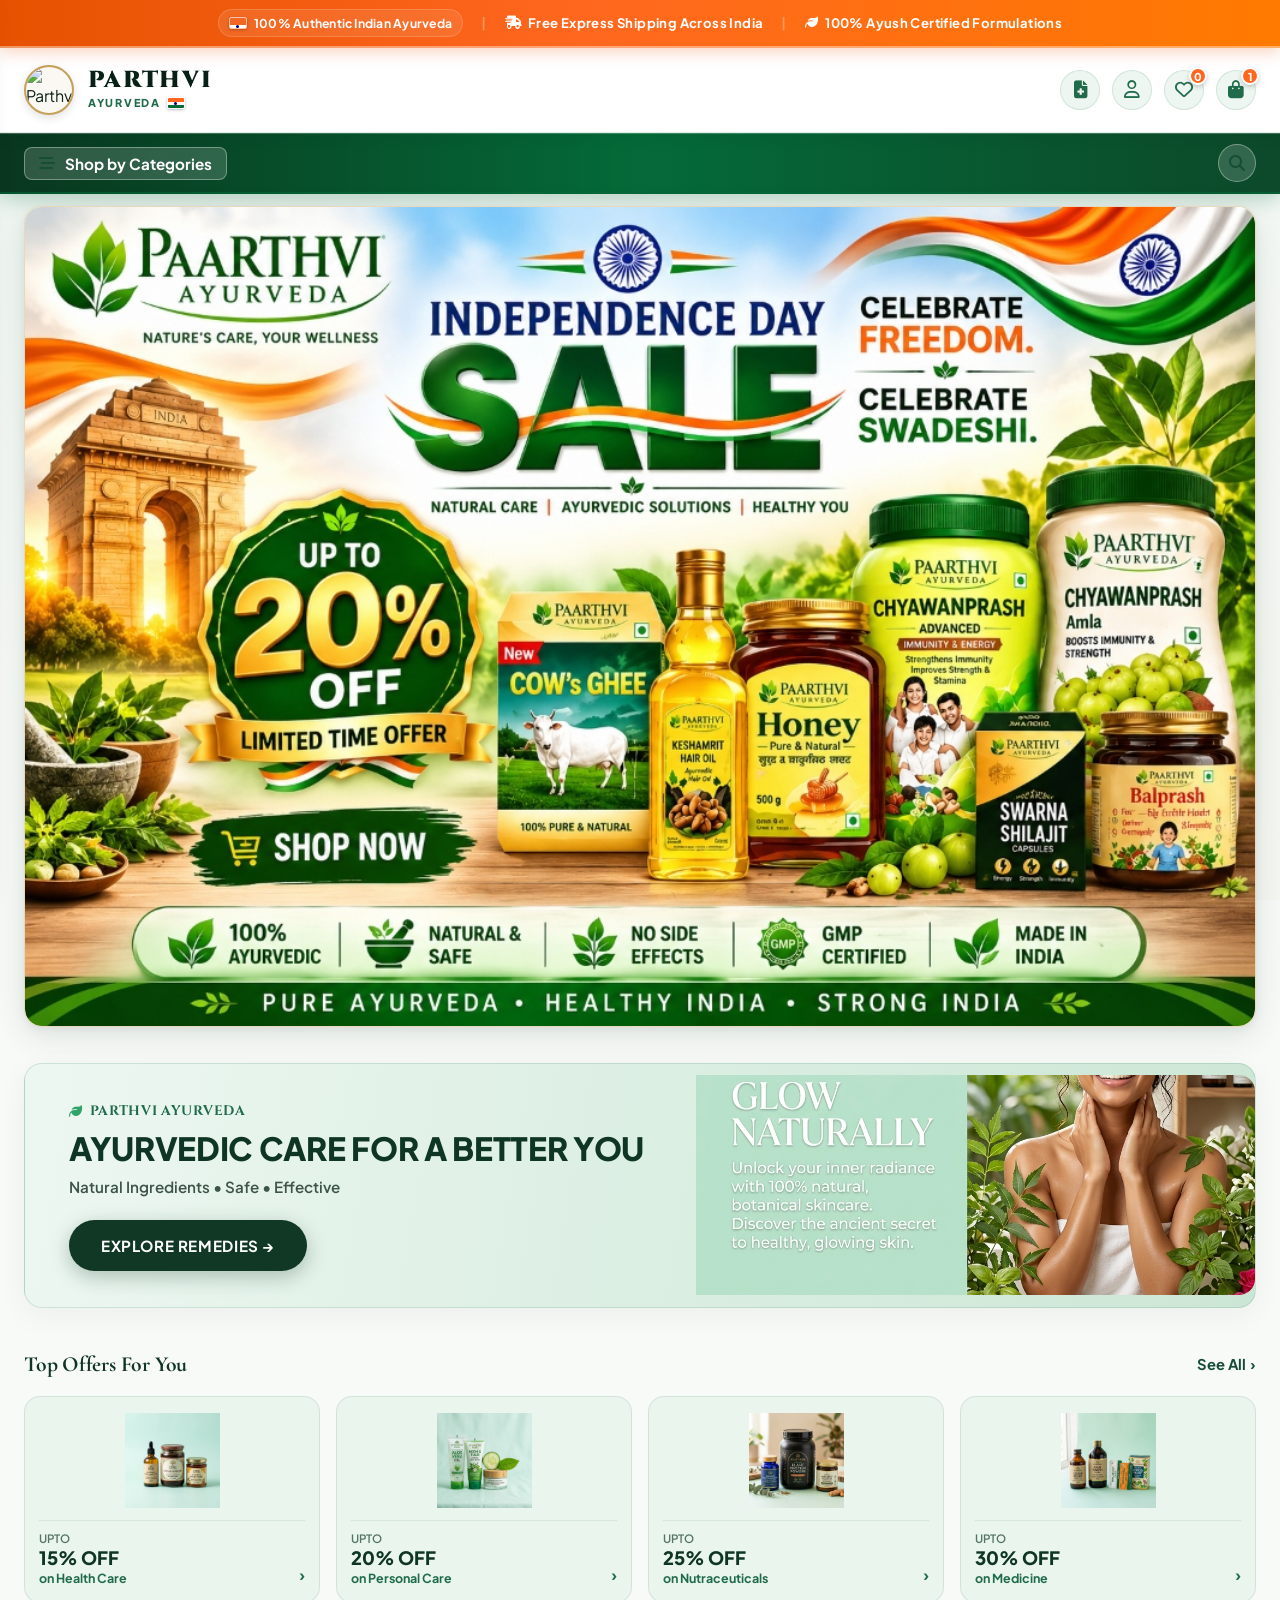
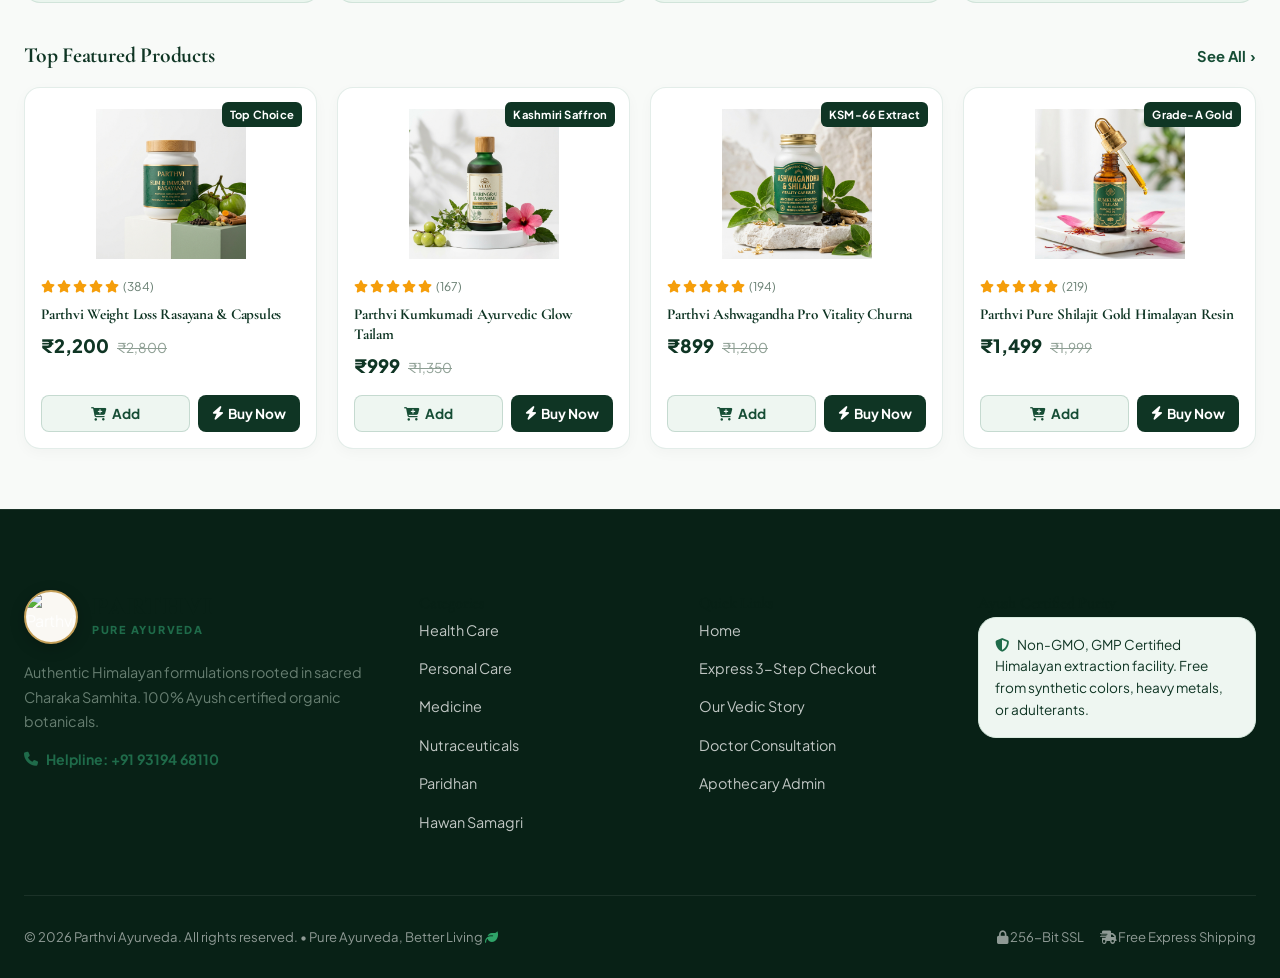
==== index.html @ 8fa8df3b "Update: replace home banner with official Independence Day Sale Banner" ====
<!DOCTYPE html>
<html lang="en">
<head>
    <meta charset="UTF-8">
    <meta name="viewport" content="width=device-width, initial-scale=1.0">
    <title>PARTHVI AYURVEDA | Pure Ayurveda, Better Living</title>
    <meta name="description" content="Parthvi Ayurveda - Natural way to weight loss, vitality, personal care, and authentic Himalayan herbal medicines. 100% Ayush certified organic formulations.">
    <link rel="icon" type="image/png" href="assets/logo.png">
    <link rel="apple-touch-icon" href="assets/logo.png">
    <link rel="stylesheet" href="https://cdnjs.cloudflare.com/ajax/libs/font-awesome/6.5.1/css/all.min.css" integrity="sha512-DTOQO9RWCH3ppGqcWaEA1BIZOC6xxalwEsw9c2QQeAIftl+Vegovlnee1c9QX4TctnWMn13TZye+giMm8e2LwA==" crossorigin="anonymous" referrerpolicy="no-referrer" />
    <link rel="stylesheet" href="styles.css">
    <link rel="stylesheet" href="checkout.css">
</head>
<body>

<!-- =====================================================
     1. TOP ANNOUNCEMENT BAR (DARK WITH TIRANGA ACCENT)
===================================================== -->
<div class="paartvi-top-bar">
    <div class="container">
        <div class="paartvi-top-bar-inner">
            <span class="flag-badge-pill"><span class="flag-tiranga-icon"><span class="bar-saffron"></span><span class="bar-white"></span><span class="bar-green"></span></span> 100% Authentic Indian Ayurveda</span>
            <span style="color: rgba(255,255,255,0.3);">|</span>
            <span><i class="fa-solid fa-truck-fast"></i> Free Express Shipping Across India</span>
            <span style="color: rgba(255,255,255,0.3);">|</span>
            <span><i class="fa-solid fa-leaf"></i> 100% Ayush Certified Formulations</span>
        </div>
    </div>
</div>

<!-- =====================================================
     2. MAIN NAVBAR & HEADER (WITH INDIAN FLAG ACCENTS)
===================================================== -->
<header class="paartvi-navbar" id="navbar">
    <div class="paartvi-nav-container">
        <!-- Official Logo & Brand on Left -->
        <a href="index.html" class="paartvi-brand" aria-label="Parthvi Ayurveda Home">
            <img src="assets/logo.png" alt="Parthvi Ayurveda Official Logo" class="paartvi-brand-logo">
            <div>
                <span class="paartvi-brand-title">PARTHVI</span>
                <span class="paartvi-brand-tagline">
                    AYURVEDA <span class="flag-tiranga-icon" title="Proudly Indian"><span class="bar-saffron"></span><span class="bar-white"></span><span class="bar-green"></span></span>
                </span>
            </div>
        </a>

        <!-- Right Circular Action Badges -->
        <div class="paartvi-header-actions">
            <!-- 1. Prescription / Consult -->
            <button type="button" class="header-icon-circle" onclick="showPrescriptionUpload()" title="Ayurvedic Doctor Prescription & Consult" aria-label="Doctor Prescription">
                <i class="fa-solid fa-file-medical"></i>
            </button>

            <!-- 3. User Profile / Google Account -->
            <button type="button" class="header-icon-circle" onclick="openAccountModal()" title="My Account / Sign In" aria-label="Account Login">
                <i class="fa-regular fa-user"></i>
            </button>

            <!-- 4. Wishlist -->
            <button type="button" class="header-icon-circle" onclick="showToast('Your Wishlist is currently empty')" title="Wishlist" aria-label="Wishlist">
                <i class="fa-regular fa-heart"></i>
                <span class="header-badge" id="wishlistCount">0</span>
            </button>

            <!-- 5. Cart / Bag -->
            <button type="button" class="header-icon-circle" id="cartBtn" title="Shopping Bag" aria-label="Shopping Bag">
                <i class="fa-solid fa-bag-shopping"></i>
                <span class="header-badge" id="cartCount">1</span>
            </button>
        </div>
    </div>
</header>

<!-- =====================================================
     3. SUB-NAVBAR (SHOP BY CATEGORIES & SEARCH)
===================================================== -->
<nav class="sub-navbar">
    <div class="sub-navbar-container">
        <button type="button" class="shop-categories-btn" onclick="toggleCategoryDrawer()">
            <i class="fa-solid fa-bars-staggered"></i>
            <span>Shop by Categories</span>
        </button>

        <button type="button" class="sub-nav-search-btn" id="subNavSearchBtn" title="Search remedies" aria-label="Search">
            <i class="fa-solid fa-magnifying-glass"></i>
        </button>
    </div>
</nav>

<!-- =====================================================
     CATEGORY SLIDE-IN DRAWER
===================================================== -->
<div class="category-drawer-overlay" id="categoryDrawerOverlay" onclick="toggleCategoryDrawer()"></div>
<aside class="category-drawer" id="categoryDrawer">
    <div style="display: flex; justify-content: space-between; align-items: center; margin-bottom: 20px; border-bottom: 1px solid var(--border-subtle); padding-bottom: 12px;">
        <h3 style="font-size: 1.15rem; color: #0F3524; display: flex; align-items: center; gap: 8px;">
            <i class="fa-solid fa-layer-group" style="color: #1F6B4A;"></i> All Categories
        </h3>
        <button onclick="toggleCategoryDrawer()" class="close-btn" style="font-size: 1.4rem;">&times;</button>
    </div>
    <a href="category-healthcare.html" class="category-drawer-item">
        <span class="drawer-cat-icon"><i class="fa-solid fa-heart-pulse"></i></span> Health Care
    </a>
    <a href="category-personalcare.html" class="category-drawer-item">
        <span class="drawer-cat-icon"><i class="fa-solid fa-spa"></i></span> Personal Care
    </a>
    <a href="category-medicine.html" class="category-drawer-item">
        <span class="drawer-cat-icon"><i class="fa-solid fa-capsules"></i></span> Medicine
    </a>
    <a href="category-nutraceuticals.html" class="category-drawer-item">
        <span class="drawer-cat-icon"><i class="fa-solid fa-bolt-lightning"></i></span> Nutraceuticals
    </a>
    <a href="category-paridhan.html" class="category-drawer-item">
        <span class="drawer-cat-icon"><i class="fa-solid fa-shirt"></i></span> Paridhan
    </a>
    <a href="category-hawan.html" class="category-drawer-item">
        <span class="drawer-cat-icon"><i class="fa-solid fa-fire-flame-curved"></i></span> Hawan Samagri
    </a>
    <div style="margin-top: 24px; padding-top: 16px; border-top: 1px dashed var(--border-subtle);">
        <a href="checkout.html" class="primary-btn" style="width: 100%; justify-content: center; padding: 10px;">
            Go to 3-Step Checkout &rarr;
        </a>
    </div>
</aside>

<!-- =====================================================
     LIVE SEARCH OVERLAY
===================================================== -->
<div class="search-overlay" id="searchOverlay">
    <div class="search-box">
        <button id="closeSearch" class="close-btn" style="position: absolute; top: 20px; right: 20px;" aria-label="Close Search">&times;</button>
        <span class="eyebrow">PARTHVI AYURVEDIC FORMULATIONS</span>
        <div class="search-input-wrap">
            <i class="fa-solid fa-magnifying-glass" style="color: #1F6B4A;"></i>
            <input type="text" id="searchInput" placeholder="Search Health Care, Shilajit, Kumkumadi, Ashwagandha, Hawan...">
        </div>
        <div class="search-tags">
            <span class="search-tag-pill" onclick="document.getElementById('searchInput').value='Health Care'; document.getElementById('searchInput').dispatchEvent(new Event('input'))">Health Care</span>
            <span class="search-tag-pill" onclick="document.getElementById('searchInput').value='Shilajit'; document.getElementById('searchInput').dispatchEvent(new Event('input'))">Shilajit Gold</span>
            <span class="search-tag-pill" onclick="document.getElementById('searchInput').value='Kumkumadi'; document.getElementById('searchInput').dispatchEvent(new Event('input'))">Kumkumadi</span>
            <span class="search-tag-pill" onclick="document.getElementById('searchInput').value='Ashwagandha'; document.getElementById('searchInput').dispatchEvent(new Event('input'))">Ashwagandha</span>
            <span class="search-tag-pill" onclick="document.getElementById('searchInput').value='Hawan'; document.getElementById('searchInput').dispatchEvent(new Event('input'))">Hawan Samagri</span>
        </div>
        <div id="searchResults" style="margin-top: 16px;"></div>
    </div>
</div>

<main>

<!-- =====================================================
     4. HERO INDEPENDENCE DAY SALE BANNER
===================================================== -->
<section class="home-hero-banner-section" id="hero-banner">
    <div class="container">
        <a href="#offers" class="home-hero-banner-link" title="Independence Day Sale - Up to 20% OFF on Parthvi Ayurveda">
            <img src="assets/independence-sale-banner.jpg" alt="Parthvi Ayurveda Independence Day Sale - Celebrate Freedom, Celebrate Swadeshi - Up to 20% OFF" class="home-hero-banner-img" loading="eager">
        </a>
    </div>
</section>

<!-- =====================================================
     5. MIDDLE PROMO BANNER (AYURVEDIC CARE FOR A BETTER YOU)
===================================================== -->
<section class="care-promo-section">
    <div class="container">
        <div class="care-promo-card">
            <div class="care-promo-content">
                <div class="care-promo-brand">
                    <i class="fa-solid fa-leaf" style="color: #2FA368;"></i>
                    <span>PARTHVI AYURVEDA</span>
                </div>
                <h2 class="care-promo-title">AYURVEDIC CARE FOR A BETTER YOU</h2>
                <p class="care-promo-sub">Natural Ingredients • Safe • Effective</p>
                <a href="category-healthcare.html" class="paartvi-btn-shop">
                    EXPLORE REMEDIES →
                </a>
            </div>
            <div class="care-promo-img-wrap">
                <img src="assets/promo_ayurvedic_care.png" alt="Natural Ayurvedic Care with Botanical Ingredients" loading="lazy">
            </div>
        </div>
    </div>
</section>

<!-- =====================================================
     6. TOP OFFERS FOR YOU SECTION
===================================================== -->
<section style="padding: 24px 0 30px;">
    <div class="container">
        <div class="section-header-row">
            <h2 class="section-title-bold">Top Offers For You</h2>
            <a href="category-healthcare.html" class="see-all-link">See All <span>›</span></a>
        </div>

        <div class="offers-cards-grid">
            <!-- Offer 1 -->
            <a href="category-healthcare.html" class="offer-card">
                <img src="assets/cat_healthcare.png" alt="Health Care Offer" class="offer-card-img">
                <div class="offer-card-text">
                    <div>
                        <span class="offer-card-upto">Upto</span>
                        <span class="offer-card-discount">15% OFF</span>
                        <span class="offer-card-category">on Health Care</span>
                    </div>
                    <span class="offer-card-arrow">›</span>
                </div>
            </a>

            <!-- Offer 2 -->
            <a href="category-personalcare.html" class="offer-card">
                <img src="assets/cat_personalcare.png" alt="Personal Care Offer" class="offer-card-img">
                <div class="offer-card-text">
                    <div>
                        <span class="offer-card-upto">Upto</span>
                        <span class="offer-card-discount">20% OFF</span>
                        <span class="offer-card-category">on Personal Care</span>
                    </div>
                    <span class="offer-card-arrow">›</span>
                </div>
            </a>

            <!-- Offer 3 -->
            <a href="category-nutraceuticals.html" class="offer-card">
                <img src="assets/cat_nutraceuticals.png" alt="Nutraceuticals Offer" class="offer-card-img">
                <div class="offer-card-text">
                    <div>
                        <span class="offer-card-upto">Upto</span>
                        <span class="offer-card-discount">25% OFF</span>
                        <span class="offer-card-category">on Nutraceuticals</span>
                    </div>
                    <span class="offer-card-arrow">›</span>
                </div>
            </a>

            <!-- Offer 4 -->
            <a href="category-medicine.html" class="offer-card">
                <img src="assets/cat_medicine.png" alt="Medicine Offer" class="offer-card-img">
                <div class="offer-card-text">
                    <div>
                        <span class="offer-card-upto">Upto</span>
                        <span class="offer-card-discount">30% OFF</span>
                        <span class="offer-card-category">on Medicine</span>
                    </div>
                    <span class="offer-card-arrow">›</span>
                </div>
            </a>
        </div>
    </div>
</section>

<!-- =====================================================
     8. TOP FEATURED PRODUCTS SECTION
===================================================== -->
<section style="padding: 10px 0 60px;" id="featuredSection">
    <div class="container">
        <div class="section-header-row">
            <h2 class="section-title-bold">Top Featured Products</h2>
            <a href="checkout.html" class="see-all-link">See All <span>›</span></a>
        </div>

        <div class="featured-products-grid" id="featuredProductsGrid">
            <!-- Dynamically Populated by script.js -->
        </div>
    </div>
</section>

</main>

<!-- =====================================================
     SHOPPING CART DRAWER
===================================================== -->
<div class="cart-overlay" id="cartOverlay">
    <div class="cart-panel">
        <div class="cart-header">
            <div style="display:flex; align-items:center; gap:10px;">
                <i class="fa-solid fa-bag-shopping" style="font-size:1.3rem; color:var(--forest-deep);"></i>
                <h3 style="font-size:1.2rem; color:var(--forest-deep);">Your Ayurvedic Bag</h3>
            </div>
            <button id="closeCart" class="close-btn" aria-label="Close Shopping Bag">&times;</button>
        </div>

        <div class="cart-body" id="cartItems" style="flex:1; overflow-y:auto; padding:16px;">
            <!-- Cart items populated by JS -->
        </div>

        <div class="cart-footer" style="padding:20px; border-top:1px solid var(--border-subtle); background:#FFFFFF;">
            <div style="display:flex; justify-content:space-between; font-size:1.15rem; font-weight:800; color:var(--forest-deep); margin-bottom:14px;">
                <span>Subtotal:</span>
                <span id="cartSubtotal">₹2,200</span>
            </div>
            <div style="font-size:0.85rem; color:var(--emerald-vibrant); font-weight:600; margin-bottom:12px; display:flex; align-items:center; gap:6px;">
                <i class="fa-solid fa-circle-check"></i> Free Himalayan Express Delivery Included
            </div>
            <a href="checkout.html" class="primary-btn" style="width:100%; justify-content:center; padding:14px; font-size:1rem;">
                Proceed to 3-Step Checkout →
            </a>
        </div>
    </div>
</div>

<!-- =====================================================
     9. FOOTER
===================================================== -->
<footer class="footer">
    <div class="container">
        <div class="footer-grid">
            <div>
                <div class="brand" style="margin-bottom:16px; align-items:center;">
                    <img src="assets/logo.png" alt="Parthvi Ayurveda Official Logo" class="footer-logo-img">
                    <div class="brand-text">
                        <span class="brand-name">PARTHVI</span>
                        <span class="brand-tagline">PURE AYURVEDA</span>
                    </div>
                </div>
                <p style="color:var(--text-muted); font-size:0.9rem; line-height:1.7;">
                    Authentic Himalayan formulations rooted in sacred Charaka Samhita. 100% Ayush certified organic botanicals.
                </p>
                <div style="margin-top:14px; font-size:0.88rem; color:var(--forest-emerald); font-weight:700; display:flex; align-items:center; gap:8px;">
                    <i class="fa-solid fa-phone"></i> Helpline: +91 93194 68110
                </div>
            </div>

            <div>
                <h4 class="footer-title">Categories</h4>
                <ul class="footer-links">
                    <li><a href="category-healthcare.html">Health Care</a></li>
                    <li><a href="category-personalcare.html">Personal Care</a></li>
                    <li><a href="category-medicine.html">Medicine</a></li>
                    <li><a href="category-nutraceuticals.html">Nutraceuticals</a></li>
                    <li><a href="category-paridhan.html">Paridhan</a></li>
                    <li><a href="category-hawan.html">Hawan Samagri</a></li>
                </ul>
            </div>

            <div>
                <h4 class="footer-title">Quick Links</h4>
                <ul class="footer-links">
                    <li><a href="index.html">Home</a></li>
                    <li><a href="checkout.html">Express 3-Step Checkout</a></li>
                    <li><a href="about.html">Our Vedic Story</a></li>
                    <li><a href="contact.html">Doctor Consultation</a></li>
                    <li><a href="admin.html">Apothecary Admin</a></li>
                </ul>
            </div>

            <div>
                <h4 class="footer-title">Ayush Certified Purity</h4>
                <div style="background:var(--bg-sage-mist); padding:16px; border-radius:var(--radius-md); border:1px solid var(--sage-tint); font-size:0.85rem; color:var(--forest-dark); line-height:1.6;">
                    <i class="fa-solid fa-shield-halved" style="color:var(--forest-emerald); margin-right:6px;"></i> Non-GMO, GMP Certified Himalayan extraction facility. Free from synthetic colors, heavy metals, or adulterants.
                </div>
            </div>
        </div>

        <div class="footer-bottom">
            <span>© 2026 Parthvi Ayurveda. All rights reserved. • Pure Ayurveda, Better Living <i class="fa-solid fa-leaf" style="color: #2FA368;"></i></span>
            <div style="display:flex; gap:16px; align-items:center;">
                <span><i class="fa-solid fa-lock"></i> 256-Bit SSL</span>
                <span><i class="fa-solid fa-truck-fast"></i> Free Express Shipping</span>
            </div>
        </div>
    </div>
</footer>

<script src="script.js"></script>
</body>
</html>
---- styles.css ----
/* =========================================================
   PARTHVI AYURVEDIC
   ULTRA-PREMIUM WHITE & NATURE GREEN BOTANICAL DESIGN SYSTEM
========================================================= */

@import url('https://fonts.googleapis.com/css2?family=Cinzel:wght@500;600;700;800&family=Cormorant+Garamond:ital,wght@0,400;0,500;0,600;0,700;1,400;1,600&family=Plus+Jakarta+Sans:wght@300;400;500;600;700;800&display=swap');

/* =========================================================
   DESIGN TOKENS & COLOR PALETTE
========================================================= */
:root {
    /* Pure Luminous Whites & Herbal Backgrounds */
    --bg-pure: #FFFFFF;
    --bg-herbal: #F8FAF8;
    --bg-surface: #FCFDFB;
    --bg-card: #FFFFFF;
    --bg-sage-mist: #EEF6F1;
    --bg-sand-warm: #FAF8F3;
    
    /* Indian Flag (Tiranga) Official Color Palette */
    --flag-saffron: #FF671F;
    --flag-saffron-light: #FF9933;
    --flag-white: #FFFFFF;
    --flag-green: #046A38;
    --flag-green-vibrant: #138808;
    --flag-navy: #000080;
    --tricolor-gradient: linear-gradient(90deg, #FF671F 0%, #FF671F 33.33%, #FFFFFF 33.33%, #FFFFFF 66.66%, #046A38 66.66%, #046A38 100%);
    --tricolor-gradient-smooth: linear-gradient(90deg, #FF671F 0%, #FFA033 28%, #FFFFFF 48%, #FFFFFF 52%, #2FA368 72%, #046A38 100%);
    --tricolor-header-stripe: linear-gradient(90deg, #FF671F 0%, #FF8020 33.33%, #FFFFFF 33.33%, #FFFFFF 66.66%, #1F8F4E 66.66%, #046A38 100%);
    
    /* Nature Emerald & Sacred Forest Greens */
    --forest-deep: #082116;
    --forest-dark: #0F3524;
    --forest-main: #164D35;
    --forest-emerald: #1F6B4A;
    --emerald-vibrant: #238654;
    --emerald-light: #2FA368;
    --emerald-glow: rgba(35, 134, 84, 0.18);
    
    /* Soft Sage & Botanical Tones */
    --sage-dark: #3F5E4D;
    --sage: #6C8E7B;
    --sage-light: #A7C5B3;
    --sage-tint: #D8EADF;
    --sage-border: rgba(31, 107, 74, 0.15);
    
    /* Vedic Champagne Gold & Copper Accents */
    --gold-deep: #96742D;
    --gold: #C5A059;
    --gold-light: #E7D09F;
    --gold-glow: rgba(197, 160, 89, 0.22);
    --gold-gradient: linear-gradient(135deg, #C5A059 0%, #E7D09F 50%, #96742D 100%);
    
    /* Text & Readability */
    --text-primary: #10241A;
    --text-secondary: #3D5548;
    --text-muted: #677E71;
    --text-light: #8E9F94;
    --text-inverse: #FFFFFF;
    
    /* Borders, Glass & Elevation */
    --border-subtle: rgba(22, 77, 53, 0.08);
    --border-card: rgba(22, 77, 53, 0.12);
    --border-active: rgba(35, 134, 84, 0.35);
    --glass-bg: rgba(255, 255, 255, 0.88);
    --glass-card: rgba(255, 255, 255, 0.92);
    --glass-border: rgba(35, 134, 84, 0.14);
    
    /* Shadows */
    --shadow-sm: 0 4px 12px rgba(8, 33, 22, 0.04);
    --shadow-md: 0 10px 30px rgba(8, 33, 22, 0.07);
    --shadow-lg: 0 20px 50px rgba(8, 33, 22, 0.11);
    --shadow-card-hover: 0 24px 60px rgba(8, 33, 22, 0.12);
    --shadow-green: 0 14px 34px rgba(35, 134, 84, 0.22);
    --shadow-gold: 0 10px 30px rgba(197, 160, 89, 0.25);
    
    /* Typography */
    --font-serif: "Cormorant Garamond", Georgia, serif;
    --font-display: "Cinzel", "Cormorant Garamond", serif;
    --font-sans: "Plus Jakarta Sans", -apple-system, BlinkMacSystemFont, sans-serif;
    
    /* Radius & Spacing */
    --radius-xs: 6px;
    --radius-sm: 10px;
    --radius-md: 18px;
    --radius-lg: 28px;
    --radius-full: 9999px;
    
    /* Transitions */
    --ease-botanical: cubic-bezier(0.16, 1, 0.3, 1);
    --transition-fast: 0.2s var(--ease-botanical);
    --transition-smooth: 0.35s var(--ease-botanical);
}

/* =========================================================
   GLOBAL RESET & BASE STYLES
========================================================= */
* {
    margin: 0;
    padding: 0;
    box-sizing: border-box;
}

html {
    scroll-behavior: smooth;
    font-size: 16px;
}

body {
    font-family: var(--font-sans);
    background-color: var(--bg-herbal);
    color: var(--text-primary);
    line-height: 1.65;
    overflow-x: hidden;
    background-image: 
        radial-gradient(circle at 10% 15%, rgba(35, 134, 84, 0.04) 0%, transparent 40%),
        radial-gradient(circle at 90% 85%, rgba(197, 160, 89, 0.05) 0%, transparent 45%);
    background-attachment: fixed;
    -webkit-font-smoothing: antialiased;
}

body::selection {
    background-color: var(--forest-main);
    color: #FFFFFF;
}

img {
    max-width: 100%;
    height: auto;
    display: block;
}

button, input, textarea, select {
    font-family: inherit;
    color: inherit;
}

button {
    cursor: pointer;
    border: none;
    background: none;
    outline: none;
}

a {
    color: inherit;
    text-decoration: none;
    transition: var(--transition-fast);
}

.container {
    max-width: 1280px;
    margin: 0 auto;
    padding: 0 24px;
}

/* =========================================================
   TYPOGRAPHY
========================================================= */
h1, h2, h3, h4, .serif-heading {
    font-family: var(--font-serif);
    font-weight: 600;
    letter-spacing: -0.015em;
    color: var(--forest-deep);
}

h1 {
    font-size: clamp(2.4rem, 4.5vw, 4.2rem);
    line-height: 1.12;
}

h2 {
    font-size: clamp(1.9rem, 3.5vw, 3rem);
    line-height: 1.2;
}

h3 {
    font-size: clamp(1.3rem, 2vw, 1.8rem);
    line-height: 1.3;
}

em {
    font-style: italic;
    font-family: var(--font-serif);
    color: var(--forest-emerald);
    font-weight: 500;
}

.eyebrow {
    font-family: var(--font-sans);
    font-size: 0.76rem;
    font-weight: 700;
    text-transform: uppercase;
    letter-spacing: 0.18em;
    color: var(--emerald-vibrant);
    display: inline-flex;
    align-items: center;
    gap: 8px;
    margin-bottom: 0.75rem;
    background: rgba(35, 134, 84, 0.08);
    padding: 6px 14px;
    border-radius: var(--radius-full);
    border: 1px solid rgba(35, 134, 84, 0.15);
}

.eyebrow.gold {
    color: var(--gold-deep);
    background: rgba(197, 160, 89, 0.12);
    border-color: rgba(197, 160, 89, 0.25);
}

.section-header {
    text-align: center;
    max-width: 760px;
    margin: 0 auto 52px;
}

.section-header h2 {
    margin-bottom: 14px;
}

.section-header p {
    color: var(--text-muted);
    font-size: 1.05rem;
    line-height: 1.6;
}

/* =========================================================
   TOP ANNOUNCEMENT BAR (TIER 1: SAFFRON SPREAD / केसरिया)
========================================================= */
.top-bar {
    background: linear-gradient(90deg, #E65100 0%, #FF671F 45%, #FF7A00 100%);
    color: #FFFFFF;
    font-size: 0.82rem;
    font-weight: 700;
    letter-spacing: 0.03em;
    padding: 9px 16px;
    text-align: center;
    border-bottom: 2px solid rgba(255, 255, 255, 0.4);
    position: relative;
    z-index: 1001;
    box-shadow: 0 4px 15px rgba(230, 81, 0, 0.25);
}

.top-bar-inner {
    display: flex;
    justify-content: center;
    align-items: center;
    gap: 20px;
    flex-wrap: wrap;
}

.top-bar span {
    display: inline-flex;
    align-items: center;
    gap: 7px;
    color: #FFFFFF;
}

.top-bar-badge {
    background: #FFFFFF;
    color: #046A38;
    padding: 3px 10px;
    border-radius: var(--radius-full);
    font-size: 0.72rem;
    font-weight: 800;
    box-shadow: 0 2px 6px rgba(0, 0, 0, 0.15);
}

/* =========================================================
   NAVBAR (TIER 2: PARTHVI AYURVEDA LINE - PURE WHITE BANNER)
========================================================= */
.navbar {
    position: sticky;
    top: 0;
    left: 0;
    width: 100%;
    z-index: 1000;
    background: #FFFFFF;
    border-bottom: 1.5px solid rgba(4, 106, 56, 0.12);
    box-shadow: 0 4px 18px rgba(0, 0, 0, 0.05);
    transition: var(--transition-smooth);
}

.nav-container {
    max-width: 1320px;
    height: 84px;
    margin: 0 auto;
    padding: 0 24px;
    display: flex;
    align-items: center;
    justify-content: space-between;
}

.brand {
    display: flex;
    align-items: center;
    gap: 14px;
    text-decoration: none;
    transition: all 0.3s cubic-bezier(0.16, 1, 0.3, 1);
}

.brand:hover {
    transform: translateY(-1px);
}

.brand-emblem {
    width: 44px;
    height: 44px;
    border-radius: var(--radius-full);
    background: linear-gradient(135deg, var(--forest-main), var(--emerald-vibrant));
    color: #FFFFFF;
    display: flex;
    align-items: center;
    justify-content: center;
    font-size: 1.4rem;
    box-shadow: 0 6px 18px rgba(22, 77, 53, 0.25);
    border: 2px solid var(--gold-light);
}

.brand-text {
    display: flex;
    flex-direction: column;
}

.brand-name {
    font-family: var(--font-display);
    font-size: 1.4rem;
    font-weight: 900;
    letter-spacing: 0.08em;
    color: #082116;
    line-height: 1.05;
    text-transform: uppercase;
}

.brand-tagline {
    font-size: 0.68rem;
    letter-spacing: 0.16em;
    text-transform: uppercase;
    color: #1F6B4A;
    font-weight: 800;
    display: flex;
    align-items: center;
    gap: 6px;
    margin-top: 2px;
}

.desktop-nav {
    display: flex;
    align-items: center;
    gap: 10px;
}

.desktop-nav a {
    font-size: 0.88rem;
    font-weight: 700;
    color: #082116;
    background: #EEF6F1;
    padding: 7px 16px;
    border-radius: 20px;
    border: 1px solid rgba(4, 106, 56, 0.12);
    transition: all 0.22s cubic-bezier(0.16, 1, 0.3, 1);
    text-decoration: none;
}

.desktop-nav a:hover,
.desktop-nav a.active {
    background: #046A38;
    color: #FFFFFF;
    border-color: #046A38;
    box-shadow: 0 3px 10px rgba(4, 106, 56, 0.3);
}

.nav-actions {
    display: flex;
    align-items: center;
    gap: 12px;
}

.quiz-pill-btn {
    display: inline-flex;
    align-items: center;
    gap: 6px;
    background: rgba(35, 134, 84, 0.1);
    color: var(--forest-main);
    border: 1px solid rgba(35, 134, 84, 0.2);
    padding: 8px 16px;
    border-radius: var(--radius-full);
    font-size: 0.85rem;
    font-weight: 700;
    transition: var(--transition-fast);
}

.quiz-pill-btn:hover {
    background: var(--forest-main);
    color: #FFFFFF;
    border-color: var(--forest-main);
    transform: translateY(-2px);
    box-shadow: var(--shadow-sm);
}

.icon-btn {
    width: 42px;
    height: 42px;
    border-radius: var(--radius-full);
    display: flex;
    align-items: center;
    justify-content: center;
    background: var(--bg-pure);
    border: 1px solid var(--border-card);
    color: var(--forest-main);
    font-size: 1.15rem;
    transition: var(--transition-fast);
}

.icon-btn:hover {
    background: var(--bg-sage-mist);
    border-color: var(--emerald-vibrant);
    transform: translateY(-2px);
    box-shadow: var(--shadow-sm);
}

.cart-button {
    display: inline-flex;
    align-items: center;
    gap: 10px;
    background: var(--forest-deep);
    color: #FFFFFF;
    padding: 10px 20px;
    border-radius: var(--radius-full);
    font-size: 0.88rem;
    font-weight: 700;
    letter-spacing: 0.04em;
    box-shadow: 0 6px 20px rgba(8, 33, 22, 0.2);
    transition: var(--transition-smooth);
    border: 1px solid rgba(255, 255, 255, 0.12);
}

.cart-button:hover {
    background: var(--forest-emerald);
    transform: translateY(-2px);
    box-shadow: var(--shadow-green);
}

.cart-button b {
    background: var(--emerald-vibrant);
    color: #FFFFFF;
    font-size: 0.76rem;
    padding: 2px 8px;
    border-radius: var(--radius-full);
    min-width: 20px;
    text-align: center;
}

.menu-btn {
    display: none;
    width: 42px;
    height: 42px;
    border-radius: var(--radius-sm);
    background: var(--bg-pure);
    border: 1px solid var(--border-card);
    font-size: 1.3rem;
    color: var(--forest-deep);
}

/* =========================================================
   BUTTONS & CTAS
========================================================= */
.primary-btn {
    display: inline-flex;
    align-items: center;
    justify-content: center;
    gap: 10px;
    background: linear-gradient(135deg, var(--forest-main) 0%, var(--emerald-vibrant) 100%);
    color: #FFFFFF;
    padding: 15px 32px;
    border-radius: var(--radius-full);
    font-size: 0.95rem;
    font-weight: 700;
    letter-spacing: 0.03em;
    box-shadow: 0 10px 28px rgba(22, 77, 53, 0.28);
    transition: var(--transition-smooth);
    border: 1px solid rgba(255, 255, 255, 0.15);
}

.primary-btn:hover {
    background: linear-gradient(135deg, var(--emerald-vibrant) 0%, var(--forest-dark) 100%);
    transform: translateY(-3px);
    box-shadow: var(--shadow-green);
}

.secondary-btn {
    display: inline-flex;
    align-items: center;
    justify-content: center;
    gap: 10px;
    background: var(--bg-pure);
    color: var(--forest-main);
    padding: 15px 30px;
    border-radius: var(--radius-full);
    font-size: 0.95rem;
    font-weight: 700;
    letter-spacing: 0.03em;
    border: 1.5px solid var(--sage-tint);
    box-shadow: var(--shadow-sm);
    transition: var(--transition-smooth);
}

.secondary-btn:hover {
    background: var(--bg-sage-mist);
    border-color: var(--emerald-vibrant);
    transform: translateY(-3px);
    box-shadow: var(--shadow-md);
}

.whatsapp-btn {
    display: inline-flex;
    align-items: center;
    justify-content: center;
    gap: 10px;
    background: #25D366;
    color: #FFFFFF;
    padding: 14px 28px;
    border-radius: var(--radius-full);
    font-size: 0.95rem;
    font-weight: 700;
    box-shadow: 0 8px 24px rgba(37, 211, 102, 0.3);
    transition: var(--transition-smooth);
}

.whatsapp-btn:hover {
    background: #1EBE5D;
    transform: translateY(-2px);
    box-shadow: 0 12px 30px rgba(37, 211, 102, 0.4);
}

/* =========================================================
   HERO SECTION (WHITE & BOTANICAL SPLIT LAYOUT)
========================================================= */
.hero-section {
    position: relative;
    padding: 60px 0 80px;
    background: linear-gradient(180deg, var(--bg-pure) 0%, var(--bg-herbal) 100%);
    overflow: hidden;
}

.hero-grid {
    display: grid;
    grid-template-columns: 1.15fr 0.85fr;
    align-items: center;
    gap: 60px;
}

.hero-content {
    position: relative;
    z-index: 2;
}

.hero-content h1 {
    margin-bottom: 20px;
}

.hero-content h1 span.highlight {
    background: linear-gradient(135deg, var(--forest-main), var(--emerald-vibrant));
    -webkit-background-clip: text;
    -webkit-text-fill-color: transparent;
}

.hero-description {
    font-size: 1.15rem;
    color: var(--text-secondary);
    line-height: 1.7;
    margin-bottom: 34px;
    max-width: 580px;
}

.hero-actions {
    display: flex;
    align-items: center;
    gap: 16px;
    flex-wrap: wrap;
    margin-bottom: 40px;
}

.hero-trust-bar {
    display: grid;
    grid-template-columns: repeat(3, 1fr);
    gap: 16px;
    padding-top: 24px;
    border-top: 1px solid var(--border-card);
}

.trust-item {
    display: flex;
    align-items: center;
    gap: 10px;
}

.trust-item-icon {
    width: 38px;
    height: 38px;
    border-radius: var(--radius-full);
    background: var(--bg-sage-mist);
    color: var(--forest-main);
    display: flex;
    align-items: center;
    justify-content: center;
    font-size: 1.1rem;
    flex-shrink: 0;
    border: 1px solid var(--sage-tint);
}

.trust-item-text strong {
    display: block;
    font-size: 0.85rem;
    color: var(--forest-deep);
    font-weight: 700;
}

.trust-item-text span {
    font-size: 0.74rem;
    color: var(--text-muted);
}

/* Hero Media & Floating Badges */
.hero-media {
    position: relative;
    z-index: 1;
}

.hero-image-wrapper {
    position: relative;
    border-radius: var(--radius-lg);
    overflow: hidden;
    box-shadow: var(--shadow-lg);
    background: var(--bg-pure);
    border: 8px solid #FFFFFF;
}

.hero-image-wrapper img {
    width: 100%;
    height: 480px;
    object-fit: cover;
    transition: transform 0.6s var(--ease-botanical);
}

.hero-image-wrapper:hover img {
    transform: scale(1.03);
}

.floating-badge {
    position: absolute;
    background: rgba(255, 255, 255, 0.95);
    backdrop-filter: blur(12px);
    border: 1px solid rgba(35, 134, 84, 0.2);
    padding: 14px 18px;
    border-radius: var(--radius-md);
    box-shadow: var(--shadow-md);
    display: flex;
    align-items: center;
    gap: 12px;
    z-index: 3;
    animation: floatSlow 4s ease-in-out infinite alternate;
}

.badge-top-right {
    top: 24px;
    right: -20px;
}

.badge-bottom-left {
    bottom: 24px;
    left: -20px;
    animation-delay: 2s;
}

.floating-badge-icon {
    width: 36px;
    height: 36px;
    border-radius: var(--radius-full);
    background: var(--forest-main);
    color: #FFFFFF;
    display: flex;
    align-items: center;
    justify-content: center;
    font-size: 1rem;
}

.floating-badge-text strong {
    display: block;
    font-size: 0.88rem;
    color: var(--forest-deep);
    font-weight: 700;
}

.floating-badge-text span {
    font-size: 0.74rem;
    color: var(--gold-deep);
    font-weight: 600;
}

@keyframes floatSlow {
    0% { transform: translateY(0px); }
    100% { transform: translateY(-8px); }
}

/* =========================================================
   FLAGSHIP SPOTLIGHT PRODUCT SECTION
========================================================= */
.flagship-section {
    padding: 90px 0;
    background: var(--bg-pure);
    position: relative;
}

.flagship-card {
    background: var(--bg-surface);
    border-radius: var(--radius-lg);
    border: 1.5px solid var(--border-card);
    box-shadow: var(--shadow-lg);
    overflow: hidden;
    display: grid;
    grid-template-columns: 1fr 1.15fr;
    position: relative;
}

.flagship-gallery {
    background: radial-gradient(circle at center, #FFFFFF 0%, var(--bg-sage-mist) 100%);
    padding: 48px;
    display: flex;
    flex-direction: column;
    align-items: center;
    justify-content: center;
    position: relative;
    border-right: 1px solid var(--border-subtle);
}

.flagship-tag {
    position: absolute;
    top: 24px;
    left: 24px;
    background: var(--forest-deep);
    color: var(--gold-light);
    font-size: 0.75rem;
    font-weight: 700;
    letter-spacing: 0.14em;
    padding: 6px 16px;
    border-radius: var(--radius-full);
    text-transform: uppercase;
}

.flagship-image-main {
    width: 100%;
    max-height: 420px;
    object-fit: contain;
    filter: drop-shadow(0 18px 30px rgba(8, 33, 22, 0.15));
    transition: transform 0.5s var(--ease-botanical);
}

.flagship-card:hover .flagship-image-main {
    transform: scale(1.04);
}

.flagship-details {
    padding: 48px;
    display: flex;
    flex-direction: column;
    justify-content: space-between;
}

.flagship-rating {
    display: flex;
    align-items: center;
    gap: 8px;
    margin-bottom: 12px;
}

.star-rating {
    color: #F59E0B;
    font-size: 1rem;
    letter-spacing: 2px;
}

.rating-count {
    font-size: 0.84rem;
    color: var(--text-muted);
    font-weight: 600;
}

.flagship-title {
    font-size: 2.2rem;
    color: var(--forest-deep);
    margin-bottom: 14px;
    line-height: 1.2;
}

.flagship-price-bar {
    display: flex;
    align-items: baseline;
    gap: 16px;
    margin-bottom: 20px;
}

.current-price {
    font-family: var(--font-serif);
    font-size: 2.2rem;
    font-weight: 700;
    color: var(--forest-deep);
}

.original-price {
    font-size: 1.2rem;
    text-decoration: line-through;
    color: var(--text-light);
}

.save-badge {
    background: rgba(35, 134, 84, 0.12);
    color: var(--emerald-vibrant);
    font-size: 0.8rem;
    font-weight: 700;
    padding: 4px 10px;
    border-radius: var(--radius-full);
}

.flagship-desc {
    color: var(--text-secondary);
    font-size: 1.02rem;
    line-height: 1.7;
    margin-bottom: 24px;
}

.flagship-benefits-grid {
    display: grid;
    grid-template-columns: 1fr 1fr;
    gap: 12px;
    margin-bottom: 32px;
}

.benefit-bullet {
    display: flex;
    align-items: center;
    gap: 10px;
    font-size: 0.92rem;
    font-weight: 600;
    color: var(--forest-dark);
}

.bullet-icon {
    width: 22px;
    height: 22px;
    border-radius: var(--radius-full);
    background: rgba(35, 134, 84, 0.15);
    color: var(--emerald-vibrant);
    display: flex;
    align-items: center;
    justify-content: center;
    font-size: 0.75rem;
    flex-shrink: 0;
}

.flagship-actions {
    display: flex;
    gap: 16px;
}

.flagship-actions .primary-btn {
    flex: 1.2;
}

.flagship-actions .secondary-btn {
    flex: 1;
}

/* =========================================================
   CATEGORY FILTER & MULTI-PRODUCT CATALOG
========================================================= */
.catalog-section {
    padding: 90px 0;
    background: var(--bg-herbal);
}

.filter-bar {
    display: flex;
    justify-content: center;
    gap: 10px;
    flex-wrap: wrap;
    margin-bottom: 48px;
}

.filter-btn {
    padding: 10px 22px;
    border-radius: var(--radius-full);
    font-size: 0.88rem;
    font-weight: 600;
    background: var(--bg-pure);
    color: var(--text-secondary);
    border: 1px solid var(--border-card);
    transition: var(--transition-fast);
}

.filter-btn:hover,
.filter-btn.active {
    background: var(--forest-main);
    color: #FFFFFF;
    border-color: var(--forest-main);
    box-shadow: var(--shadow-sm);
}

.product-grid {
    display: grid;
    grid-template-columns: repeat(auto-fill, minmax(340px, 1fr));
    gap: 32px;
}

.product-card {
    background: var(--bg-pure);
    border-radius: var(--radius-md);
    border: 1px solid var(--border-card);
    box-shadow: var(--shadow-sm);
    overflow: hidden;
    display: flex;
    flex-direction: column;
    transition: var(--transition-smooth);
    position: relative;
}

.product-card:hover {
    transform: translateY(-8px);
    box-shadow: var(--shadow-card-hover);
    border-color: var(--sage);
}

.product-media {
    position: relative;
    padding-top: 85%;
    background: radial-gradient(circle at center, #FFFFFF 0%, var(--bg-sage-mist) 100%);
    overflow: hidden;
}

.product-media img {
    position: absolute;
    top: 0;
    left: 0;
    width: 100%;
    height: 100%;
    object-fit: cover;
    transition: transform 0.6s var(--ease-botanical);
}

.product-card:hover .product-media img {
    transform: scale(1.06);
}

.product-badge {
    position: absolute;
    top: 14px;
    left: 14px;
    background: rgba(255, 255, 255, 0.95);
    backdrop-filter: blur(8px);
    color: var(--forest-deep);
    font-size: 0.72rem;
    font-weight: 700;
    letter-spacing: 0.08em;
    padding: 4px 12px;
    border-radius: var(--radius-full);
    border: 1px solid rgba(22, 77, 53, 0.1);
    z-index: 2;
}

.product-badge.flagship {
    background: var(--forest-deep);
    color: var(--gold-light);
}

.product-info {
    padding: 24px;
    display: flex;
    flex-direction: column;
    flex-grow: 1;
    justify-content: space-between;
}

.product-category-tag {
    font-size: 0.74rem;
    font-weight: 700;
    text-transform: uppercase;
    letter-spacing: 0.12em;
    color: var(--emerald-vibrant);
    margin-bottom: 6px;
}

.product-title {
    font-size: 1.35rem;
    color: var(--forest-deep);
    margin-bottom: 8px;
    line-height: 1.3;
}

.product-card-desc {
    font-size: 0.88rem;
    color: var(--text-muted);
    line-height: 1.6;
    margin-bottom: 18px;
}

.product-card-bottom {
    display: flex;
    align-items: center;
    justify-content: space-between;
    padding-top: 16px;
    border-top: 1px solid var(--border-subtle);
}

.card-price-wrap {
    display: flex;
    flex-direction: column;
}

.card-price {
    font-family: var(--font-serif);
    font-size: 1.55rem;
    font-weight: 700;
    color: var(--forest-deep);
}

.card-price-sub {
    font-size: 0.72rem;
    color: var(--text-light);
}

.card-btn-group {
    display: flex;
    gap: 8px;
}

.card-add-btn {
    background: var(--forest-deep);
    color: #FFFFFF;
    padding: 10px 18px;
    border-radius: var(--radius-full);
    font-size: 0.85rem;
    font-weight: 700;
    transition: var(--transition-fast);
}

.card-add-btn:hover {
    background: var(--emerald-vibrant);
    transform: translateY(-2px);
}

/* =========================================================
   DOSHA QUIZ BANNER & INTERACTIVE WIDGET
========================================================= */
.dosha-section {
    padding: 80px 0;
    background: var(--forest-deep);
    color: #FFFFFF;
    position: relative;
    overflow: hidden;
}

.dosha-section::before {
    content: "";
    position: absolute;
    top: -50%;
    right: -10%;
    width: 600px;
    height: 600px;
    border-radius: var(--radius-full);
    background: radial-gradient(circle, rgba(35, 134, 84, 0.25) 0%, transparent 70%);
}

.dosha-box {
    background: rgba(255, 255, 255, 0.05);
    backdrop-filter: blur(16px);
    border: 1px solid rgba(255, 255, 255, 0.12);
    border-radius: var(--radius-lg);
    padding: 56px;
    text-align: center;
    max-width: 960px;
    margin: 0 auto;
    position: relative;
    z-index: 2;
}

.dosha-box h2 {
    color: #FFFFFF;
    margin-bottom: 16px;
}

.dosha-box p {
    color: rgba(255, 255, 255, 0.82);
    font-size: 1.1rem;
    max-width: 680px;
    margin: 0 auto 36px;
}

.dosha-pillars {
    display: grid;
    grid-template-columns: repeat(3, 1fr);
    gap: 20px;
    margin-bottom: 40px;
    text-align: left;
}

.dosha-card {
    background: rgba(255, 255, 255, 0.07);
    border: 1px solid rgba(255, 255, 255, 0.1);
    padding: 24px;
    border-radius: var(--radius-md);
}

.dosha-card-icon {
    font-size: 1.8rem;
    margin-bottom: 10px;
}

.dosha-card h4 {
    color: var(--gold-light);
    font-size: 1.15rem;
    margin-bottom: 6px;
}

.dosha-card p {
    font-size: 0.85rem;
    color: rgba(255, 255, 255, 0.7);
    margin-bottom: 0;
}

/* =========================================================
   HERBAL INGREDIENTS ALCHEMY SECTION
========================================================= */
.ingredients-section {
    padding: 90px 0;
    background: var(--bg-pure);
}

.ingredients-grid {
    display: grid;
    grid-template-columns: repeat(auto-fit, minmax(260px, 1fr));
    gap: 24px;
}

.ingredient-card {
    background: var(--bg-surface);
    border: 1px solid var(--border-card);
    border-radius: var(--radius-md);
    padding: 32px 24px;
    text-align: center;
    transition: var(--transition-smooth);
}

.ingredient-card:hover {
    transform: translateY(-6px);
    border-color: var(--emerald-vibrant);
    box-shadow: var(--shadow-md);
    background: var(--bg-pure);
}

.ingredient-icon-wrap {
    width: 64px;
    height: 64px;
    border-radius: var(--radius-full);
    background: var(--bg-sage-mist);
    color: var(--forest-main);
    display: flex;
    align-items: center;
    justify-content: center;
    font-size: 1.8rem;
    margin: 0 auto 18px;
    border: 1px solid var(--sage-tint);
}

.ingredient-card h3 {
    font-size: 1.25rem;
    color: var(--forest-deep);
    margin-bottom: 6px;
}

.ingredient-sanskrit {
    font-size: 0.78rem;
    font-weight: 700;
    color: var(--gold-deep);
    text-transform: uppercase;
    letter-spacing: 0.1em;
    margin-bottom: 12px;
    display: block;
}

.ingredient-card p {
    font-size: 0.88rem;
    color: var(--text-muted);
    line-height: 1.6;
}

/* =========================================================
   DAILY USAGE RITUAL TIMELINE
========================================================= */
.ritual-section {
    padding: 90px 0;
    background: var(--bg-herbal);
}

.ritual-grid {
    display: grid;
    grid-template-columns: repeat(3, 1fr);
    gap: 28px;
    position: relative;
}

.ritual-card {
    background: var(--bg-pure);
    border-radius: var(--radius-md);
    padding: 36px 28px;
    border: 1px solid var(--border-card);
    box-shadow: var(--shadow-sm);
    position: relative;
}

.ritual-step-badge {
    display: inline-block;
    background: var(--forest-deep);
    color: var(--gold-light);
    font-size: 0.75rem;
    font-weight: 700;
    letter-spacing: 0.1em;
    padding: 4px 12px;
    border-radius: var(--radius-full);
    margin-bottom: 16px;
}

.ritual-card h3 {
    font-size: 1.3rem;
    color: var(--forest-deep);
    margin-bottom: 10px;
}

.ritual-card p {
    font-size: 0.92rem;
    color: var(--text-secondary);
    line-height: 1.65;
}

/* =========================================================
   WHY CHOOSE PARTHVI (6 PILLARS)
========================================================= */
.pillars-section {
    padding: 90px 0;
    background: var(--bg-pure);
}

.pillars-grid {
    display: grid;
    grid-template-columns: repeat(auto-fit, minmax(300px, 1fr));
    gap: 28px;
}

.pillar-item {
    display: flex;
    gap: 20px;
    background: var(--bg-surface);
    padding: 28px;
    border-radius: var(--radius-md);
    border: 1px solid var(--border-card);
}

.pillar-icon {
    width: 52px;
    height: 52px;
    border-radius: var(--radius-full);
    background: rgba(35, 134, 84, 0.1);
    color: var(--emerald-vibrant);
    display: flex;
    align-items: center;
    justify-content: center;
    font-size: 1.4rem;
    flex-shrink: 0;
}

.pillar-content h3 {
    font-size: 1.15rem;
    color: var(--forest-deep);
    margin-bottom: 6px;
}

.pillar-content p {
    font-size: 0.88rem;
    color: var(--text-muted);
    line-height: 1.55;
}

/* =========================================================
   TESTIMONIALS & REVIEWS
========================================================= */
.reviews-section {
    padding: 90px 0;
    background: var(--bg-sage-mist);
}

.reviews-grid {
    display: grid;
    grid-template-columns: repeat(auto-fit, minmax(320px, 1fr));
    gap: 28px;
}

.review-card {
    background: var(--bg-pure);
    padding: 36px 30px;
    border-radius: var(--radius-md);
    border: 1px solid var(--border-card);
    box-shadow: var(--shadow-sm);
    display: flex;
    flex-direction: column;
    justify-content: space-between;
}

.review-stars {
    color: #F59E0B;
    font-size: 0.95rem;
    letter-spacing: 2px;
    margin-bottom: 14px;
}

.review-card blockquote {
    font-family: var(--font-serif);
    font-size: 1.15rem;
    font-style: italic;
    color: var(--forest-deep);
    line-height: 1.6;
    margin-bottom: 20px;
}

.reviewer-meta {
    display: flex;
    align-items: center;
    justify-content: space-between;
    padding-top: 14px;
    border-top: 1px solid var(--border-subtle);
}

.reviewer-name {
    font-weight: 700;
    font-size: 0.92rem;
    color: var(--forest-deep);
}

.reviewer-verified {
    font-size: 0.74rem;
    color: var(--emerald-vibrant);
    font-weight: 700;
    display: inline-flex;
    align-items: center;
    gap: 4px;
}

/* =========================================================
   CONSULTATION CALLOUT
========================================================= */
.consultation-cta {
    padding: 90px 0;
    background: linear-gradient(135deg, var(--forest-deep) 0%, var(--forest-dark) 100%);
    color: #FFFFFF;
    text-align: center;
}

.consultation-box {
    max-width: 800px;
    margin: 0 auto;
}

.consultation-box h2 {
    color: #FFFFFF;
    margin-bottom: 16px;
}

.consultation-box p {
    color: rgba(255, 255, 255, 0.85);
    font-size: 1.15rem;
    margin-bottom: 36px;
    line-height: 1.7;
}

/* =========================================================
   FOOTER (RICH NATURE GREEN & GOLD)
========================================================= */
.footer {
    background: var(--forest-deep);
    color: rgba(255, 255, 255, 0.85);
    padding: 80px 0 30px;
    border-top: 1px solid rgba(255, 255, 255, 0.08);
}

.footer-grid {
    display: grid;
    grid-template-columns: 1.5fr 1fr 1fr 1.2fr;
    gap: 48px;
    margin-bottom: 60px;
}

.footer-brand p {
    color: rgba(255, 255, 255, 0.65);
    font-size: 0.92rem;
    line-height: 1.7;
    margin-top: 16px;
    max-width: 320px;
}

.footer-column h4 {
    font-family: var(--font-display);
    color: var(--gold-light);
    font-size: 1.05rem;
    letter-spacing: 0.08em;
    margin-bottom: 22px;
    text-transform: uppercase;
}

.footer-links {
    list-style: none;
    display: flex;
    flex-direction: column;
    gap: 12px;
}

.footer-links a {
    color: rgba(255, 255, 255, 0.75);
    font-size: 0.9rem;
    transition: var(--transition-fast);
}

.footer-links a:hover {
    color: #FFFFFF;
    padding-left: 4px;
}

.footer-contact-item {
    display: flex;
    align-items: flex-start;
    gap: 12px;
    margin-bottom: 14px;
    font-size: 0.9rem;
}

.footer-bottom {
    padding-top: 30px;
    border-top: 1px solid rgba(255, 255, 255, 0.08);
    display: flex;
    justify-content: space-between;
    align-items: center;
    font-size: 0.82rem;
    color: rgba(255, 255, 255, 0.55);
    flex-wrap: wrap;
    gap: 16px;
}

/* =========================================================
   CART DRAWER (SLIDE-OVER WHITE & GREEN)
========================================================= */
.cart-overlay {
    position: fixed;
    top: 0;
    left: 0;
    width: 100%;
    height: 100%;
    background: rgba(8, 33, 22, 0.6);
    backdrop-filter: blur(8px);
    z-index: 2000;
    opacity: 0;
    visibility: hidden;
    transition: var(--transition-smooth);
}

.cart-overlay.active {
    opacity: 1;
    visibility: visible;
}

.cart-panel {
    position: absolute;
    top: 0;
    right: 0;
    width: 100%;
    max-width: 440px;
    height: 100%;
    background: var(--bg-pure);
    box-shadow: -10px 0 40px rgba(0, 0, 0, 0.2);
    display: flex;
    flex-direction: column;
    transform: translateX(100%);
    transition: transform 0.4s var(--ease-botanical);
}

.cart-overlay.active .cart-panel {
    transform: translateX(0);
}

.cart-header {
    padding: 24px;
    border-bottom: 1px solid var(--border-subtle);
    display: flex;
    align-items: center;
    justify-content: space-between;
}

.cart-header h2 {
    font-size: 1.5rem;
    color: var(--forest-deep);
}

.close-btn {
    width: 36px;
    height: 36px;
    border-radius: var(--radius-full);
    background: var(--bg-sage-mist);
    color: var(--forest-deep);
    display: flex;
    align-items: center;
    justify-content: center;
    font-size: 1.2rem;
    font-weight: 700;
    transition: var(--transition-fast);
}

.close-btn:hover {
    background: var(--forest-main);
    color: #FFFFFF;
}

.cart-delivery-progress {
    background: var(--bg-sage-mist);
    padding: 12px 24px;
    font-size: 0.82rem;
    font-weight: 600;
    color: var(--forest-dark);
    border-bottom: 1px solid var(--border-subtle);
}

.progress-bar-wrap {
    height: 6px;
    background: #FFFFFF;
    border-radius: var(--radius-full);
    overflow: hidden;
    margin-top: 6px;
}

.progress-bar-fill {
    height: 100%;
    background: linear-gradient(90deg, var(--emerald-vibrant), var(--gold));
    width: 100%;
    border-radius: var(--radius-full);
}

.cart-items {
    padding: 24px;
    overflow-y: auto;
    flex-grow: 1;
}

.cart-item-row {
    display: flex;
    gap: 16px;
    align-items: center;
    padding-bottom: 18px;
    margin-bottom: 18px;
    border-bottom: 1px solid var(--border-subtle);
}

.cart-item-img {
    width: 70px;
    height: 70px;
    border-radius: var(--radius-sm);
    object-fit: cover;
    border: 1px solid var(--border-subtle);
}

.cart-item-details {
    flex-grow: 1;
}

.cart-item-details h4 {
    font-size: 0.95rem;
    color: var(--forest-deep);
    margin-bottom: 4px;
}

.cart-item-price {
    font-size: 0.9rem;
    font-weight: 700;
    color: var(--emerald-vibrant);
}

.cart-qty-ctrl {
    display: flex;
    align-items: center;
    gap: 8px;
    margin-top: 6px;
}

.qty-btn {
    width: 26px;
    height: 26px;
    border-radius: var(--radius-xs);
    background: var(--bg-sage-mist);
    color: var(--forest-deep);
    display: flex;
    align-items: center;
    justify-content: center;
    font-weight: 700;
    font-size: 0.9rem;
}

.qty-btn:hover {
    background: var(--forest-main);
    color: #FFFFFF;
}

.cart-footer {
    padding: 24px;
    border-top: 1px solid var(--border-subtle);
    background: var(--bg-surface);
}

.cart-subtotal-row {
    display: flex;
    justify-content: space-between;
    font-size: 1.15rem;
    font-weight: 700;
    color: var(--forest-deep);
    margin-bottom: 16px;
}

.cart-footer .checkout-btn {
    width: 100%;
    padding: 16px;
    border-radius: var(--radius-full);
    background: var(--forest-deep);
    color: #FFFFFF;
    font-size: 1rem;
    font-weight: 700;
    display: flex;
    align-items: center;
    justify-content: center;
    gap: 10px;
    box-shadow: var(--shadow-md);
    transition: var(--transition-smooth);
}

.cart-footer .checkout-btn:hover {
    background: var(--emerald-vibrant);
    box-shadow: var(--shadow-green);
}

/* =========================================================
   CHECKOUT MODAL (EXPRESS WHATSAPP FORM)
========================================================= */
.checkout-overlay {
    position: fixed;
    top: 0;
    left: 0;
    width: 100%;
    height: 100%;
    background: rgba(8, 33, 22, 0.7);
    backdrop-filter: blur(8px);
    z-index: 2100;
    display: flex;
    align-items: center;
    justify-content: center;
    padding: 20px;
    opacity: 0;
    visibility: hidden;
    transition: var(--transition-smooth);
}

.checkout-overlay.active {
    opacity: 1;
    visibility: visible;
}

.checkout-modal {
    background: var(--bg-pure);
    border-radius: var(--radius-lg);
    width: 100%;
    max-width: 580px;
    max-height: 90vh;
    overflow-y: auto;
    padding: 36px;
    box-shadow: var(--shadow-lg);
    border: 1px solid var(--border-card);
    transform: scale(0.95);
    transition: transform 0.3s var(--ease-botanical);
}

.checkout-overlay.active .checkout-modal {
    transform: scale(1);
}

.form-group {
    margin-bottom: 16px;
}

.form-group label {
    display: block;
    font-size: 0.85rem;
    font-weight: 700;
    color: var(--forest-deep);
    margin-bottom: 6px;
}

.form-group input,
.form-group textarea,
.form-group select {
    width: 100%;
    padding: 12px 16px;
    border-radius: var(--radius-sm);
    border: 1.5px solid var(--border-card);
    background: var(--bg-herbal);
    font-size: 0.92rem;
    transition: var(--transition-fast);
}

.form-group input:focus,
.form-group textarea:focus,
.form-group select:focus {
    border-color: var(--emerald-vibrant);
    background: #FFFFFF;
    outline: none;
    box-shadow: 0 0 0 3px rgba(35, 134, 84, 0.12);
}

.form-grid {
    display: grid;
    gap: 12px;
}

.form-grid.three {
    grid-template-columns: repeat(3, 1fr);
}

.order-summary-box {
    background: var(--bg-sage-mist);
    padding: 16px 20px;
    border-radius: var(--radius-sm);
    border: 1px solid var(--sage-tint);
    margin: 20px 0;
}

.place-order-btn {
    width: 100%;
    padding: 16px;
    border-radius: var(--radius-full);
    background: #25D366;
    color: #FFFFFF;
    font-size: 1.05rem;
    font-weight: 700;
    display: flex;
    align-items: center;
    justify-content: center;
    gap: 10px;
    box-shadow: 0 10px 25px rgba(37, 211, 102, 0.35);
    transition: var(--transition-smooth);
}

.place-order-btn:hover {
    background: #1EBE5D;
    transform: translateY(-2px);
}

/* =========================================================
   DOSHA QUIZ MODAL
========================================================= */
.quiz-overlay {
    position: fixed;
    top: 0;
    left: 0;
    width: 100%;
    height: 100%;
    background: rgba(8, 33, 22, 0.7);
    backdrop-filter: blur(8px);
    z-index: 2200;
    display: flex;
    align-items: center;
    justify-content: center;
    padding: 20px;
    opacity: 0;
    visibility: hidden;
    transition: var(--transition-smooth);
}

.quiz-overlay.active {
    opacity: 1;
    visibility: visible;
}

.quiz-modal {
    background: var(--bg-pure);
    border-radius: var(--radius-lg);
    width: 100%;
    max-width: 620px;
    max-height: 90vh;
    overflow-y: auto;
    padding: 36px;
    box-shadow: var(--shadow-lg);
    border: 1px solid var(--border-card);
}

.quiz-option-card {
    border: 1.5px solid var(--border-card);
    border-radius: var(--radius-sm);
    padding: 16px;
    margin-bottom: 12px;
    cursor: pointer;
    transition: var(--transition-fast);
    display: flex;
    align-items: center;
    gap: 14px;
}

.quiz-option-card:hover,
.quiz-option-card.selected {
    border-color: var(--emerald-vibrant);
    background: var(--bg-sage-mist);
}

.quiz-option-radio {
    width: 20px;
    height: 20px;
    border-radius: var(--radius-full);
    border: 2px solid var(--sage);
    display: flex;
    align-items: center;
    justify-content: center;
    flex-shrink: 0;
}

.quiz-option-card.selected .quiz-option-radio::after {
    content: "";
    width: 10px;
    height: 10px;
    border-radius: var(--radius-full);
    background: var(--emerald-vibrant);
}

/* =========================================================
   SEARCH OVERLAY
========================================================= */
.search-overlay {
    position: fixed;
    top: 0;
    left: 0;
    width: 100%;
    height: 100%;
    background: rgba(8, 33, 22, 0.85);
    backdrop-filter: blur(14px);
    z-index: 2300;
    display: flex;
    align-items: flex-start;
    justify-content: center;
    padding: 100px 20px 40px;
    opacity: 0;
    visibility: hidden;
    transition: var(--transition-smooth);
}

.search-overlay.active {
    opacity: 1;
    visibility: visible;
}

.search-box {
    background: var(--bg-pure);
    border-radius: var(--radius-lg);
    width: 100%;
    max-width: 640px;
    padding: 32px;
    position: relative;
    box-shadow: var(--shadow-lg);
}

.search-input-wrap {
    display: flex;
    align-items: center;
    gap: 12px;
    border-bottom: 2px solid var(--forest-main);
    padding-bottom: 12px;
    margin-bottom: 20px;
}

.search-input-wrap input {
    width: 100%;
    font-size: 1.25rem;
    border: none;
    background: transparent;
    outline: none;
    color: var(--forest-deep);
}

.search-tags {
    display: flex;
    gap: 8px;
    flex-wrap: wrap;
    margin-bottom: 20px;
}

.search-tag-pill {
    font-size: 0.78rem;
    font-weight: 600;
    background: var(--bg-sage-mist);
    color: var(--forest-main);
    padding: 4px 12px;
    border-radius: var(--radius-full);
    cursor: pointer;
}

/* =========================================================
   RESPONSIVE DESIGN (MOBILE & TABLET)
========================================================= */
@media (max-width: 1024px) {
    .hero-grid {
        grid-template-columns: 1fr;
        gap: 40px;
    }
    
    .flagship-card {
        grid-template-columns: 1fr;
    }
    
    .footer-grid {
        grid-template-columns: 1fr 1fr;
    }
    
    .ritual-grid {
        grid-template-columns: 1fr;
    }
}

@media (max-width: 768px) {
    .desktop-nav {
        display: none;
    }
    
    .menu-btn {
        display: flex;
        align-items: center;
        justify-content: center;
    }
    
    .hero-actions {
        flex-direction: column;
        align-items: stretch;
    }
    
    .hero-trust-bar {
        grid-template-columns: 1fr;
    }
    
    .product-grid {
        grid-template-columns: 1fr;
    }
    
    .dosha-pillars {
        grid-template-columns: 1fr;
    }
    
    .form-grid.three {
        grid-template-columns: 1fr;
    }
    
    .footer-grid {
        grid-template-columns: 1fr;
    }
    
    .flagship-actions {
        flex-direction: column;
    }
    
    .cart-panel {
        max-width: 100%;
    }
}

/* =========================================================
   PAARTVI AYURVEDA - NEW HOMEPAGE DESIGN SYSTEM
========================================================= */

/* =========================================================
   PAARTVI AYURVEDA - EXPANSIVE FLAG NAVIGATION SYSTEM
========================================================= */

/* Tier 1: Saffron Top Announcement Bar (केसरिया) */
.paartvi-top-bar {
    background: linear-gradient(90deg, #E65100 0%, #FF671F 45%, #FF7A00 100%);
    color: #FFFFFF;
    padding: 9px 0;
    font-size: 0.82rem;
    font-weight: 700;
    letter-spacing: 0.03em;
    border-bottom: 2px solid rgba(255, 255, 255, 0.4);
    position: relative;
    z-index: 1001;
    box-shadow: 0 4px 15px rgba(230, 81, 0, 0.25);
}

.paartvi-top-bar-inner {
    display: flex;
    justify-content: center;
    align-items: center;
    gap: 18px;
    text-align: center;
    flex-wrap: wrap;
}

.paartvi-top-bar span {
    display: inline-flex;
    align-items: center;
    gap: 7px;
    color: #FFFFFF;
}

/* Tier 2: Parthvi Ayurveda Line (Pure White Banner) */
.paartvi-navbar {
    background: #FFFFFF;
    border-bottom: 1.5px solid rgba(4, 106, 56, 0.12);
    position: sticky;
    top: 0;
    z-index: 1000;
    box-shadow: 0 4px 18px rgba(0, 0, 0, 0.05);
    transition: var(--transition-smooth);
}

.paartvi-nav-container {
    display: flex;
    justify-content: space-between;
    align-items: center;
    padding: 0 24px;
    height: 84px;
    max-width: 1280px;
    margin: 0 auto;
}

.paartvi-brand {
    display: flex;
    align-items: center;
    gap: 14px;
    text-decoration: none;
    transition: all 0.3s cubic-bezier(0.16, 1, 0.3, 1);
}

.paartvi-brand:hover {
    transform: translateY(-1px);
}

.paartvi-brand-logo,
.brand-logo-img {
    width: 50px;
    height: 50px;
    border-radius: 50%;
    object-fit: cover;
    object-position: center;
    border: 2px solid #C5A059;
    box-shadow: 0 3px 10px rgba(0, 0, 0, 0.12);
    background: #FAF8F3;
    flex-shrink: 0;
    transition: transform 0.3s cubic-bezier(0.16, 1, 0.3, 1);
}

.paartvi-brand:hover .paartvi-brand-logo,
.brand:hover .brand-logo-img {
    transform: scale(1.06) rotate(2deg);
}

.footer-logo-img {
    width: 54px;
    height: 54px;
    border-radius: 50%;
    object-fit: cover;
    border: 2px solid #C5A059;
    box-shadow: 0 4px 15px rgba(0, 0, 0, 0.2);
    background: #FAF8F3;
    flex-shrink: 0;
}

.admin-logo-img {
    width: 68px;
    height: 68px;
    border-radius: 50%;
    object-fit: cover;
    border: 2.5px solid #238654;
    box-shadow: 0 6px 20px rgba(35, 134, 84, 0.25);
    margin-bottom: 12px;
    background: #FAF8F3;
}

.paartvi-brand-icon {
    font-size: 2rem;
    color: #1F6B4A;
    display: flex;
    align-items: center;
}

.paartvi-brand-title {
    font-family: var(--font-display);
    font-size: 1.45rem;
    font-weight: 900;
    letter-spacing: 0.08em;
    color: #082116;
    line-height: 1.05;
    display: block;
    margin: 0;
}

.paartvi-brand-tagline {
    font-size: 0.68rem;
    color: #1F6B4A;
    font-weight: 800;
    letter-spacing: 0.16em;
    display: flex;
    align-items: center;
    gap: 6px;
    margin-top: 2px;
    text-transform: uppercase;
}

@media (max-width: 640px) {
    .paartvi-brand-logo,
    .brand-logo-img {
        width: 42px;
        height: 42px;
    }
    .paartvi-brand-title {
        font-size: 1.25rem;
    }
}

/* Header Right Circular Action Icons */
.paartvi-header-actions {
    display: flex;
    align-items: center;
    gap: 12px;
}

.header-icon-circle {
    width: 40px;
    height: 40px;
    border-radius: 50%;
    background: #EEF6F1;
    color: #046A38;
    display: flex;
    align-items: center;
    justify-content: center;
    font-size: 1.1rem;
    position: relative;
    border: 1px solid rgba(4, 106, 56, 0.12);
    cursor: pointer;
    transition: all 0.25s cubic-bezier(0.16, 1, 0.3, 1);
}

.header-icon-circle i {
    color: #046A38;
    transition: color 0.2s ease;
}

.header-icon-circle:hover {
    background: #FF671F;
    border-color: #FF671F;
    transform: translateY(-2px);
    box-shadow: 0 4px 12px rgba(255, 103, 31, 0.35);
}

.header-icon-circle:hover i {
    color: #FFFFFF;
}

.header-badge {
    position: absolute;
    top: -4px;
    right: -4px;
    background: #FF671F;
    color: #FFFFFF;
    font-size: 0.68rem;
    font-weight: 800;
    width: 18px;
    height: 18px;
    border-radius: 50%;
    display: flex;
    align-items: center;
    justify-content: center;
    border: 2px solid #FFFFFF;
    box-shadow: 0 2px 5px rgba(0, 0, 0, 0.2);
}

/* Tier 3: Vedic India Green Sub-Navbar (हरा) */
.sub-navbar {
    background: linear-gradient(90deg, #09371F 0%, #046A38 50%, #0C492A 100%);
    color: #FFFFFF;
    border-top: 1.5px solid rgba(255, 255, 255, 0.25);
    border-bottom: 2.5px solid rgba(4, 106, 56, 0.6);
    padding: 10px 0;
    position: relative;
    box-shadow: 0 6px 18px rgba(4, 106, 56, 0.25);
}

.sub-navbar-container {
    max-width: 1280px;
    margin: 0 auto;
    padding: 0 24px;
    display: flex;
    justify-content: space-between;
    align-items: center;
}

.shop-categories-btn {
    display: inline-flex;
    align-items: center;
    gap: 10px;
    color: #FFFFFF;
    font-weight: 700;
    font-size: 0.95rem;
    cursor: pointer;
    padding: 6px 14px;
    border-radius: 8px;
    background: rgba(255, 255, 255, 0.16);
    border: 1px solid rgba(255, 255, 255, 0.35);
    transition: var(--transition-fast);
}

.shop-categories-btn:hover {
    background: #FF671F;
    border-color: #FF671F;
    box-shadow: 0 3px 10px rgba(255, 103, 31, 0.35);
    color: #FFFFFF;
}

.sub-nav-search-btn {
    width: 36px;
    height: 36px;
    border-radius: 50%;
    background: rgba(255, 255, 255, 0.16);
    color: #FFFFFF;
    border: 1px solid rgba(255, 255, 255, 0.35);
    display: inline-flex;
    align-items: center;
    justify-content: center;
    cursor: pointer;
    transition: var(--transition-fast);
}

.sub-nav-search-btn:hover {
    background: #FF671F;
    border-color: #FF671F;
    color: #FFFFFF;
    transform: scale(1.06);
}

/* =========================================================
   INDIAN FLAG (TIRANGA) UI BADGES & COMPONENTS
========================================================= */
.flag-tiranga-icon {
    display: inline-flex;
    flex-direction: column;
    width: 18px;
    height: 12px;
    border-radius: 2px;
    overflow: hidden;
    box-shadow: 0 1px 3px rgba(0, 0, 0, 0.25);
    border: 0.8px solid rgba(255, 255, 255, 0.6);
    vertical-align: middle;
    flex-shrink: 0;
}

.flag-tiranga-icon .bar-saffron {
    background: #FF671F;
    height: 4px;
    width: 100%;
}

.flag-tiranga-icon .bar-white {
    background: #FFFFFF;
    height: 4px;
    width: 100%;
    position: relative;
    display: flex;
    align-items: center;
    justify-content: center;
}

.flag-tiranga-icon .bar-white::after {
    content: "";
    width: 3px;
    height: 3px;
    background: #000080;
    border-radius: 50%;
}

.flag-tiranga-icon .bar-green {
    background: #046A38;
    height: 4px;
    width: 100%;
}

.flag-badge-pill {
    display: inline-flex;
    align-items: center;
    gap: 7px;
    background: rgba(255, 255, 255, 0.09);
    padding: 3px 10px;
    border-radius: var(--radius-full);
    font-size: 0.76rem;
    font-weight: 700;
    color: #FFFFFF;
    border: 1px solid rgba(255, 255, 255, 0.16);
    letter-spacing: 0.02em;
}

.flag-ribbon-tag {
    display: inline-flex;
    align-items: center;
    gap: 6px;
    padding: 3px 10px;
    border-radius: 6px;
    background: #FAF8F3;
    border: 1px solid #E7D09F;
    font-size: 0.75rem;
    font-weight: 700;
    color: #0F3524;
}

.sub-nav-search-btn {
    width: 38px;
    height: 38px;
    display: flex;
    align-items: center;
    justify-content: center;
    border-radius: 50%;
    color: #164D35;
    font-size: 1.1rem;
    cursor: pointer;
    transition: var(--transition-fast);
}

.sub-nav-search-btn:hover {
    background: #EEF6F1;
}

/* =========================================================
   HERO WEIGHT LOSS BANNER
========================================================= */
.paartvi-hero-wrap {
    padding: 20px 0 10px;
}

.paartvi-hero-card {
    background: linear-gradient(105deg, #FAFDFB 0%, #E6F3EB 55%, #D4EADB 100%);
    border-radius: 20px;
    border: 1px solid rgba(31, 107, 74, 0.16);
    overflow: hidden;
    position: relative;
    box-shadow: 0 10px 35px rgba(8, 33, 22, 0.06);
}

.paartvi-hero-grid {
    display: grid;
    grid-template-columns: 1fr 1.15fr;
    align-items: center;
    min-height: 420px;
}

.paartvi-hero-content {
    padding: 48px 48px 36px;
    z-index: 2;
}

.paartvi-hero-brand {
    font-family: var(--font-display);
    font-size: 0.9rem;
    font-weight: 700;
    color: #1F6B4A;
    letter-spacing: 0.05em;
    margin-bottom: 12px;
    display: flex;
    align-items: center;
    gap: 6px;
}

.paartvi-hero-heading-sub {
    font-size: 1.1rem;
    font-weight: 700;
    letter-spacing: 0.08em;
    color: #10241A;
    text-transform: uppercase;
    display: block;
    margin-bottom: 2px;
}

.paartvi-hero-heading-main {
    font-family: var(--font-sans);
    font-size: clamp(2.4rem, 4vw, 3.6rem);
    font-weight: 900;
    color: #0F3524;
    line-height: 1.02;
    letter-spacing: -0.02em;
    margin-bottom: 14px;
}

.paartvi-hero-desc {
    font-size: 1.05rem;
    color: #3D5548;
    font-weight: 500;
    margin-bottom: 24px;
}

.paartvi-btn-shop {
    display: inline-flex;
    align-items: center;
    gap: 10px;
    background: #103825;
    color: #FFFFFF;
    padding: 13px 32px;
    border-radius: 28px;
    font-weight: 700;
    font-size: 0.95rem;
    letter-spacing: 0.04em;
    text-transform: uppercase;
    box-shadow: 0 6px 20px rgba(16, 56, 37, 0.28);
    transition: all 0.25s ease;
}

.paartvi-btn-shop:hover {
    background: #1B5C3D;
    transform: translateY(-2px);
    box-shadow: 0 10px 26px rgba(16, 56, 37, 0.35);
    color: #FFFFFF;
}

.paartvi-hero-image-wrap {
    height: 100%;
    display: flex;
    align-items: center;
    justify-content: center;
    padding: 20px;
    position: relative;
}

.paartvi-hero-image-wrap img {
    max-height: 380px;
    width: auto;
    object-fit: contain;
    filter: drop-shadow(0 14px 30px rgba(8, 33, 22, 0.14));
    transition: transform 0.4s ease;
}

.paartvi-hero-card:hover .paartvi-hero-image-wrap img {
    transform: scale(1.02);
}

/* 4 Feature Pills Bar at bottom of Hero */
.hero-feature-pills-bar {
    background: #FFFFFF;
    border-top: 1px solid rgba(31, 107, 74, 0.12);
    display: grid;
    grid-template-columns: repeat(4, 1fr);
    padding: 14px 20px;
    gap: 12px;
}

.hero-pill-item {
    display: flex;
    align-items: center;
    justify-content: center;
    gap: 10px;
    padding: 6px 12px;
    border-right: 1px solid rgba(31, 107, 74, 0.1);
    font-size: 0.85rem;
    font-weight: 700;
    color: #0F3524;
    letter-spacing: 0.02em;
}

.hero-pill-item:last-child {
    border-right: none;
}

.hero-pill-icon {
    font-size: 1.15rem;
}

/* =========================================================
   CATEGORY CARDS SECTION
========================================================= */
.category-section-wrap {
    padding: 30px 0 20px;
}

.category-cards-grid {
    display: grid;
    grid-template-columns: repeat(4, 1fr);
    gap: 18px;
}

.category-card {
    background: #EAF5EE;
    border: 1.5px solid rgba(31, 107, 74, 0.12);
    border-radius: 16px;
    padding: 20px 16px 18px;
    text-align: center;
    cursor: pointer;
    transition: all 0.3s cubic-bezier(0.16, 1, 0.3, 1);
    display: flex;
    flex-direction: column;
    align-items: center;
    justify-content: space-between;
    min-height: 180px;
    text-decoration: none;
}

.category-card:hover {
    background: #DFF0E5;
    border-color: #1F6B4A;
    transform: translateY(-4px);
    box-shadow: 0 10px 24px rgba(31, 107, 74, 0.12);
}

.category-card-img {
    height: 100px;
    width: 100%;
    object-fit: contain;
    margin-bottom: 12px;
    transition: transform 0.3s ease;
}

.category-card:hover .category-card-img {
    transform: scale(1.06);
}

.category-card-title {
    font-size: 0.98rem;
    font-weight: 700;
    color: #164D35;
    letter-spacing: 0.01em;
}

/* =========================================================
   MIDDLE CARE PROMO BANNER
========================================================= */
.care-promo-section {
    padding: 20px 0;
}

.care-promo-card {
    background: linear-gradient(100deg, #EDF7F1 0%, #D8EDE0 60%, #CCE6D5 100%);
    border-radius: 18px;
    border: 1.5px solid rgba(31, 107, 74, 0.15);
    overflow: hidden;
    display: grid;
    grid-template-columns: 1.2fr 1fr;
    align-items: center;
    box-shadow: 0 8px 30px rgba(8, 33, 22, 0.05);
}

.care-promo-content {
    padding: 36px 44px;
}

.care-promo-brand {
    font-family: var(--font-display);
    font-size: 0.85rem;
    font-weight: 700;
    color: #1F6B4A;
    letter-spacing: 0.05em;
    margin-bottom: 8px;
    display: flex;
    align-items: center;
    gap: 6px;
}

.care-promo-title {
    font-family: var(--font-sans);
    font-size: clamp(1.6rem, 2.5vw, 2.3rem);
    font-weight: 900;
    color: #0F3524;
    line-height: 1.12;
    margin-bottom: 8px;
    letter-spacing: -0.01em;
}

.care-promo-sub {
    font-size: 0.95rem;
    color: #3D5548;
    font-weight: 600;
    margin-bottom: 20px;
}

.care-promo-img-wrap {
    height: 100%;
    display: flex;
    align-items: center;
    justify-content: flex-end;
    overflow: hidden;
}

.care-promo-img-wrap img {
    height: 220px;
    width: 100%;
    object-fit: cover;
    object-position: center;
    border-radius: 0 16px 16px 0;
}

/* =========================================================
   TOP OFFERS SECTION
========================================================= */
.section-header-row {
    display: flex;
    justify-content: space-between;
    align-items: center;
    margin-bottom: 18px;
}

.section-title-bold {
    font-size: 1.35rem;
    font-weight: 800;
    color: #0F3524;
    letter-spacing: -0.01em;
}

.see-all-link {
    font-size: 0.92rem;
    font-weight: 700;
    color: #164D35;
    display: inline-flex;
    align-items: center;
    gap: 4px;
    text-decoration: none;
    transition: var(--transition-fast);
}

.see-all-link:hover {
    color: #2FA368;
    transform: translateX(3px);
}

.offers-cards-grid {
    display: grid;
    grid-template-columns: repeat(4, 1fr);
    gap: 16px;
}

.offer-card {
    background: #EAF5EE;
    border: 1.5px solid rgba(31, 107, 74, 0.12);
    border-radius: 16px;
    padding: 16px 14px 14px;
    text-decoration: none;
    display: flex;
    flex-direction: column;
    justify-content: space-between;
    min-height: 180px;
    transition: all 0.3s ease;
    cursor: pointer;
}

.offer-card:hover {
    background: #DFEFE5;
    border-color: #1F6B4A;
    transform: translateY(-3px);
    box-shadow: 0 8px 20px rgba(31, 107, 74, 0.12);
}

.offer-card-img {
    height: 95px;
    width: 100%;
    object-fit: contain;
    margin-bottom: 12px;
}

.offer-card-text {
    border-top: 1px solid rgba(31, 107, 74, 0.1);
    padding-top: 8px;
    display: flex;
    justify-content: space-between;
    align-items: flex-end;
}

.offer-card-upto {
    font-size: 0.72rem;
    color: #557564;
    font-weight: 600;
    text-transform: uppercase;
    display: block;
}

.offer-card-discount {
    font-size: 1.15rem;
    font-weight: 800;
    color: #0F3524;
    line-height: 1.1;
    display: block;
}

.offer-card-category {
    font-size: 0.78rem;
    font-weight: 700;
    color: #1F6B4A;
    display: block;
}

.offer-card-arrow {
    color: #1F6B4A;
    font-size: 1rem;
    font-weight: 700;
}

/* =========================================================
   FEATURED PRODUCTS SECTION
========================================================= */
.featured-products-grid {
    display: grid;
    grid-template-columns: repeat(4, 1fr);
    gap: 20px;
}

.featured-product-card {
    background: #FFFFFF;
    border: 1.5px solid rgba(31, 107, 74, 0.12);
    border-radius: 16px;
    padding: 16px;
    position: relative;
    display: flex;
    flex-direction: column;
    justify-content: space-between;
    transition: all 0.3s cubic-bezier(0.16, 1, 0.3, 1);
    box-shadow: 0 4px 14px rgba(0, 0, 0, 0.03);
}

.featured-product-card:hover {
    border-color: #1F6B4A;
    transform: translateY(-4px);
    box-shadow: 0 12px 30px rgba(31, 107, 74, 0.12);
}

.product-featured-tag {
    position: absolute;
    top: 14px;
    right: 14px;
    background: #0F3524;
    color: #FFFFFF;
    font-size: 0.7rem;
    font-weight: 700;
    padding: 3px 8px;
    border-radius: 6px;
    letter-spacing: 0.02em;
    z-index: 2;
}

.featured-product-img-wrap {
    height: 160px;
    display: flex;
    align-items: center;
    justify-content: center;
    margin-bottom: 12px;
}

.featured-product-img-wrap img {
    max-height: 150px;
    width: auto;
    object-fit: contain;
    transition: transform 0.3s ease;
}

.featured-product-card:hover .featured-product-img-wrap img {
    transform: scale(1.05);
}

.featured-product-title {
    font-size: 0.95rem;
    font-weight: 700;
    color: #0F3524;
    margin-bottom: 6px;
    line-height: 1.3;
}

.featured-product-rating {
    font-size: 0.8rem;
    color: #E67E22;
    margin-bottom: 8px;
}

.featured-product-price-row {
    display: flex;
    align-items: baseline;
    gap: 8px;
    margin-bottom: 14px;
}

.featured-price-current {
    font-size: 1.15rem;
    font-weight: 800;
    color: #0F3524;
}

.featured-price-original {
    font-size: 0.85rem;
    color: #8E9F94;
    text-decoration: line-through;
}

.featured-product-btn-group {
    display: grid;
    grid-template-columns: 1fr auto;
    gap: 8px;
}

.btn-add-bag {
    background: #EEF6F1;
    color: #164D35;
    border: 1px solid rgba(31, 107, 74, 0.2);
    padding: 9px 12px;
    border-radius: 8px;
    font-weight: 700;
    font-size: 0.85rem;
    cursor: pointer;
    transition: var(--transition-fast);
}

.btn-add-bag:hover {
    background: #164D35;
    color: #FFFFFF;
}

.btn-quick-buy {
    background: #0F3524;
    color: #FFFFFF;
    padding: 9px 14px;
    border-radius: 8px;
    font-weight: 700;
    font-size: 0.85rem;
    cursor: pointer;
    transition: var(--transition-fast);
    display: flex;
    align-items: center;
    justify-content: center;
}

.btn-quick-buy:hover {
    background: #238654;
}

/* =========================================================
   CATEGORY DRAWER & RESPONSIVENESS
========================================================= */
.category-drawer {
    position: fixed;
    top: 0;
    left: -320px;
    width: 300px;
    height: 100%;
    background: #FFFFFF;
    z-index: 10000;
    box-shadow: 4px 0 25px rgba(0, 0, 0, 0.15);
    transition: left 0.35s cubic-bezier(0.16, 1, 0.3, 1);
    padding: 24px;
    overflow-y: auto;
}

.category-drawer.active {
    left: 0;
}

.category-drawer-overlay {
    position: fixed;
    inset: 0;
    background: rgba(8, 33, 22, 0.5);
    z-index: 9999;
    opacity: 0;
    visibility: hidden;
    transition: all 0.3s ease;
}

.category-drawer-overlay.active {
    opacity: 1;
    visibility: visible;
}

.category-drawer-item {
    display: flex;
    align-items: center;
    gap: 12px;
    padding: 12px 14px;
    border-radius: 10px;
    color: #0F3524;
    font-weight: 600;
    font-size: 0.95rem;
    text-decoration: none;
    transition: var(--transition-fast);
    margin-bottom: 4px;
}

.category-drawer-item:hover {
    background: #EEF6F1;
    color: #1F6B4A;
}

/* Responsive adjustments for Paartvi layout */
@media (max-width: 1024px) {
    .category-cards-grid,
    .offers-cards-grid,
    .featured-products-grid {
        grid-template-columns: repeat(2, 1fr);
    }
    .paartvi-hero-grid {
        grid-template-columns: 1fr;
    }
    .paartvi-hero-image-wrap {
        order: -1;
        min-height: 260px;
    }
    .care-promo-card {
        grid-template-columns: 1fr;
    }
    .care-promo-img-wrap img {
        height: 180px;
        border-radius: 0 0 16px 16px;
    }
}

@media (max-width: 640px) {
    .paartvi-nav-container {
        padding: 10px 14px;
    }
    .paartvi-brand-title {
        font-size: 1.25rem;
    }
    .paartvi-brand-tagline {
        font-size: 0.65rem;
    }
    .header-icon-circle {
        width: 36px;
        height: 36px;
        font-size: 1rem;
    }
    .hero-feature-pills-bar {
        grid-template-columns: repeat(2, 1fr);
        gap: 8px;
    }
    .hero-pill-item {
        border-right: none;
        border-bottom: 1px solid rgba(31, 107, 74, 0.08);
        font-size: 0.78rem;
    }
    .paartvi-hero-content {
        padding: 24px 20px 20px;
    }
    .category-cards-grid,
    .offers-cards-grid,
    .featured-products-grid {
        grid-template-columns: 1fr 1fr;
        gap: 10px;
    }
    .category-card {
        padding: 14px 10px;
        min-height: 140px;
    }
    .category-card-img {
        height: 70px;
    }
    .category-card-title {
        font-size: 0.85rem;
    }
}

/* =========================================================
   PROFESSIONAL ICON SYSTEM ENHANCEMENTS
========================================================= */
.fa-solid, .fa-regular, .fa-brands {
    display: inline-block;
    line-height: 1;
}

.header-icon-circle i {
    font-size: 1.12rem;
    color: #1F6B4A;
    transition: transform 0.2s cubic-bezier(0.16, 1, 0.3, 1), color 0.2s ease;
}

.header-icon-circle:hover i {
    transform: scale(1.12);
    color: #0F3524;
}

.paartvi-brand-icon i {
    font-size: 1.25rem;
    color: #2FA368;
}

.shop-categories-btn i {
    font-size: 1rem;
    color: #164D35;
}

.sub-nav-search-btn i {
    font-size: 1rem;
    color: #164D35;
}

.drawer-cat-icon {
    width: 32px;
    height: 32px;
    border-radius: 8px;
    background: #EEF6F1;
    display: inline-flex;
    align-items: center;
    justify-content: center;
    color: #1F6B4A;
    font-size: 0.95rem;
    flex-shrink: 0;
    transition: all 0.2s ease;
}

.category-drawer-item:hover .drawer-cat-icon {
    background: #1F6B4A;
    color: #FFFFFF;
    transform: scale(1.05);
}

.hero-pill-icon {
    font-size: 1.2rem;
    color: #1F6B4A;
    display: inline-flex;
    align-items: center;
    justify-content: center;
}

.featured-product-rating i {
    color: #F59E0B;
    font-size: 0.78rem;
    margin-right: 2px;
}

.btn-add-bag i {
    font-size: 0.85rem;
    margin-right: 4px;
}

.btn-quick-buy i {
    font-size: 0.85rem;
    margin-right: 4px;
}

.search-input-wrap i {
    font-size: 1.05rem;
}

/* =========================================================
   HOMEPAGE HERO INDEPENDENCE DAY SALE BANNER
========================================================= */
.home-hero-banner-section {
    padding: 12px 0 16px;
    background: linear-gradient(180deg, rgba(238, 246, 241, 0.4) 0%, rgba(248, 250, 248, 0) 100%);
}

.home-hero-banner-link {
    display: block;
    border-radius: 18px;
    overflow: hidden;
    box-shadow: 0 8px 32px rgba(15, 53, 36, 0.12), 0 2px 8px rgba(0, 0, 0, 0.05);
    border: 1.5px solid rgba(197, 160, 89, 0.4);
    transition: all 0.35s cubic-bezier(0.16, 1, 0.3, 1);
    position: relative;
    background: #FFFFFF;
}

.home-hero-banner-link:hover {
    transform: translateY(-3px);
    box-shadow: 0 16px 42px rgba(15, 53, 36, 0.18), 0 4px 14px rgba(255, 103, 31, 0.2);
    border-color: #FF671F;
}

.home-hero-banner-img {
    width: 100%;
    height: auto;
    display: block;
    object-fit: cover;
    border-radius: 16px;
}

@media (max-width: 640px) {
    .home-hero-banner-section {
        padding: 8px 0 12px;
    }
    .home-hero-banner-link {
        border-radius: 12px;
    }
    .home-hero-banner-img {
        border-radius: 10px;
    }
}

/* =========================================================
   HOMEPAGE CATEGORY SHOWCASE (COMPACT DIRECT START)
========================================================= */
.home-categories-hero {
    padding: 16px 0 12px;
    background: linear-gradient(180deg, rgba(238, 246, 241, 0.4) 0%, rgba(248, 250, 248, 0) 100%);
}

.home-cat-hero-header {
    text-align: center;
    max-width: 680px;
    margin: 0 auto 14px;
}

.home-cat-hero-badge {
    display: inline-flex;
    align-items: center;
    gap: 6px;
    background: #EEF6F1;
    color: #1F6B4A;
    font-size: 0.72rem;
    font-weight: 700;
    text-transform: uppercase;
    letter-spacing: 0.1em;
    padding: 3px 12px;
    border-radius: 50px;
    border: 1px solid rgba(31, 107, 74, 0.2);
    margin-bottom: 6px;
}

.home-cat-hero-title {
    font-family: var(--font-heading);
    font-size: 1.55rem;
    font-weight: 800;
    color: var(--forest-deep);
    margin-bottom: 4px;
    letter-spacing: -0.01em;
    line-height: 1.2;
}

.home-cat-hero-sub {
    color: var(--text-muted);
    font-size: 0.86rem;
    line-height: 1.4;
}

.category-cards-grid-hero {
    display: grid;
    grid-template-columns: repeat(6, 1fr);
    gap: 12px;
}

.cat-card-hero {
    background: #FFFFFF;
    border: 1.5px solid rgba(31, 107, 74, 0.12);
    border-radius: 14px;
    padding: 12px 8px 10px;
    text-align: center;
    text-decoration: none;
    display: flex;
    flex-direction: column;
    align-items: center;
    justify-content: space-between;
    transition: all 0.3s cubic-bezier(0.16, 1, 0.3, 1);
    box-shadow: 0 3px 12px rgba(15, 53, 36, 0.04);
    position: relative;
    overflow: hidden;
}

.cat-card-hero::before {
    content: '';
    position: absolute;
    top: 0;
    left: 0;
    width: 100%;
    height: 3px;
    background: linear-gradient(90deg, #1F6B4A, #C5A059);
    opacity: 0;
    transition: opacity 0.3s ease;
}

.cat-card-hero:hover {
    transform: translateY(-4px);
    border-color: #1F6B4A;
    box-shadow: 0 10px 22px rgba(15, 53, 36, 0.1);
}

.cat-card-hero:hover::before {
    opacity: 1;
}

.cat-card-hero-img-wrap {
    width: 100%;
    height: 75px;
    display: flex;
    align-items: center;
    justify-content: center;
    margin-bottom: 6px;
}

.cat-card-hero-img-wrap img {
    max-height: 100%;
    max-width: 100%;
    object-fit: contain;
    transition: transform 0.35s ease;
}

.cat-card-hero:hover .cat-card-hero-img-wrap img {
    transform: scale(1.08);
}

.cat-card-hero-title {
    font-size: 0.86rem;
    font-weight: 700;
    color: var(--forest-deep);
    margin-bottom: 2px;
    line-height: 1.25;
}

.cat-card-hero-count {
    font-size: 0.7rem;
    font-weight: 600;
    color: #1F6B4A;
    background: #EEF6F1;
    padding: 2px 8px;
    border-radius: 10px;
    margin-top: 2px;
}

.cat-card-hero-arrow {
    display: inline-flex;
    align-items: center;
    justify-content: center;
    width: 22px;
    height: 22px;
    border-radius: 50%;
    background: rgba(31, 107, 74, 0.08);
    color: #1F6B4A;
    font-size: 0.65rem;
    margin-top: 6px;
    transition: all 0.25s ease;
}

.cat-card-hero:hover .cat-card-hero-arrow {
    background: #1F6B4A;
    color: #FFFFFF;
    transform: translateX(2px);
}

/* =========================================================
   CATEGORY LANDING PAGE DEDICATED STYLES (COMPACT BANNER)
========================================================= */
.category-page-header {
    background: linear-gradient(135deg, #0F3524 0%, #164D35 50%, #1F6B4A 100%);
    color: #FFFFFF;
    padding: 20px 0 16px;
    position: relative;
    overflow: hidden;
}

.category-page-header::after {
    content: '';
    position: absolute;
    right: -20px;
    bottom: -40px;
    width: 180px;
    height: 180px;
    background: radial-gradient(circle, rgba(197, 160, 89, 0.2) 0%, rgba(255,255,255,0) 70%);
    border-radius: 50%;
    pointer-events: none;
}

.cat-header-content {
    display: flex;
    align-items: center;
    justify-content: space-between;
    gap: 20px;
    flex-wrap: wrap;
    position: relative;
    z-index: 2;
}

.cat-header-text {
    max-width: 680px;
}

.cat-breadcrumbs {
    display: flex;
    align-items: center;
    gap: 6px;
    font-size: 0.78rem;
    color: rgba(255, 255, 255, 0.7);
    margin-bottom: 8px;
}

.cat-breadcrumbs a {
    color: #FFFFFF;
    text-decoration: none;
    transition: color 0.2s ease;
}

.cat-breadcrumbs a:hover {
    color: #C5A059;
}

.cat-badge-tag {
    display: inline-flex;
    align-items: center;
    gap: 5px;
    background: rgba(197, 160, 89, 0.25);
    color: #F8E3B6;
    border: 1px solid rgba(197, 160, 89, 0.4);
    padding: 3px 10px;
    border-radius: 50px;
    font-size: 0.72rem;
    font-weight: 700;
    letter-spacing: 0.06em;
    text-transform: uppercase;
    margin-bottom: 6px;
}

.cat-page-title {
    font-family: var(--font-heading);
    font-size: 1.65rem;
    font-weight: 800;
    line-height: 1.15;
    margin-bottom: 6px;
    color: #FFFFFF;
}

.cat-page-desc {
    font-size: 0.88rem;
    line-height: 1.45;
    color: rgba(255, 255, 255, 0.88);
    margin-bottom: 10px;
}

.cat-header-pills {
    display: flex;
    gap: 6px;
    flex-wrap: wrap;
}

.cat-header-pill-item {
    display: inline-flex;
    align-items: center;
    gap: 5px;
    background: rgba(255, 255, 255, 0.12);
    backdrop-filter: blur(8px);
    border: 1px solid rgba(255, 255, 255, 0.2);
    padding: 4px 10px;
    border-radius: 16px;
    font-size: 0.75rem;
    font-weight: 600;
    color: #FFFFFF;
}

.cat-header-img-wrap {
    width: 95px;
    height: 95px;
    background: rgba(255, 255, 255, 0.1);
    border: 1px solid rgba(255, 255, 255, 0.25);
    border-radius: 18px;
    padding: 10px;
    display: flex;
    align-items: center;
    justify-content: center;
    backdrop-filter: blur(10px);
}

.cat-header-img-wrap img {
    max-width: 100%;
    max-height: 100%;
    object-fit: contain;
}

/* Category Filter & Navigation Bar */
.cat-filter-nav {
    background: #FFFFFF;
    border-bottom: 1px solid var(--border-subtle);
    padding: 14px 0;
    box-shadow: 0 2px 10px rgba(0,0,0,0.03);
    position: sticky;
    top: 65px;
    z-index: 99;
}

.cat-filter-nav-inner {
    display: flex;
    justify-content: space-between;
    align-items: center;
    gap: 16px;
    flex-wrap: wrap;
}

.cat-filter-pills-list {
    display: flex;
    align-items: center;
    gap: 8px;
    overflow-x: auto;
    padding-bottom: 2px;
}

.cat-filter-pill-btn {
    background: #F4F7F4;
    border: 1px solid var(--border-subtle);
    color: var(--forest-deep);
    padding: 6px 16px;
    border-radius: 30px;
    font-size: 0.84rem;
    font-weight: 600;
    cursor: pointer;
    white-space: nowrap;
    transition: all 0.2s ease;
}

.cat-filter-pill-btn:hover,
.cat-filter-pill-btn.active {
    background: #1F6B4A;
    color: #FFFFFF;
    border-color: #1F6B4A;
}

.cat-sort-select {
    padding: 8px 16px;
    border-radius: 20px;
    border: 1.5px solid var(--border-subtle);
    background: #FFFFFF;
    color: var(--forest-deep);
    font-weight: 600;
    font-size: 0.84rem;
    cursor: pointer;
}

/* Category Products Grid (3-4 columns) */
.cat-products-grid {
    display: grid;
    grid-template-columns: repeat(auto-fill, minmax(270px, 1fr));
    gap: 24px;
    margin: 32px 0 60px;
}

.cat-product-card {
    background: #FFFFFF;
    border: 1px solid var(--border-card);
    border-radius: 16px;
    padding: 18px;
    display: flex;
    flex-direction: column;
    justify-content: space-between;
    transition: all 0.3s cubic-bezier(0.16, 1, 0.3, 1);
    box-shadow: 0 4px 14px rgba(0,0,0,0.03);
    position: relative;
}

.cat-product-card:hover {
    transform: translateY(-6px);
    border-color: #1F6B4A;
    box-shadow: 0 16px 36px rgba(15, 53, 36, 0.12);
}

.cat-product-badge {
    position: absolute;
    top: 14px;
    left: 14px;
    background: #EEF6F1;
    color: #1F6B4A;
    font-size: 0.72rem;
    font-weight: 800;
    padding: 4px 10px;
    border-radius: 8px;
    text-transform: uppercase;
    letter-spacing: 0.05em;
}

.cat-product-wishlist-btn {
    position: absolute;
    top: 14px;
    right: 14px;
    width: 32px;
    height: 32px;
    border-radius: 50%;
    background: #FFFFFF;
    border: 1px solid var(--border-subtle);
    color: var(--forest-deep);
    display: flex;
    align-items: center;
    justify-content: center;
    cursor: pointer;
    font-size: 0.88rem;
    transition: all 0.2s ease;
}

.cat-product-wishlist-btn:hover {
    background: #FFF1F2;
    color: #E11D48;
    border-color: #FECDD3;
}

.cat-product-img-wrap {
    height: 180px;
    display: flex;
    align-items: center;
    justify-content: center;
    margin: 20px 0 16px;
}

.cat-product-img-wrap img {
    max-height: 100%;
    max-width: 100%;
    object-fit: contain;
    transition: transform 0.35s ease;
}

.cat-product-card:hover .cat-product-img-wrap img {
    transform: scale(1.06);
}

.cat-product-rating {
    display: flex;
    align-items: center;
    gap: 3px;
    font-size: 0.8rem;
    color: #F59E0B;
    margin-bottom: 6px;
}

.cat-product-title {
    font-size: 1.05rem;
    font-weight: 700;
    color: var(--forest-deep);
    line-height: 1.35;
    margin-bottom: 8px;
    min-height: 42px;
}

.cat-product-desc {
    font-size: 0.84rem;
    color: var(--text-muted);
    line-height: 1.5;
    margin-bottom: 14px;
    display: -webkit-box;
    -webkit-line-clamp: 2;
    -webkit-box-orient: vertical;
    overflow: hidden;
}

.cat-product-price-row {
    display: flex;
    align-items: baseline;
    gap: 8px;
    margin-bottom: 16px;
}

.cat-price-current {
    font-size: 1.3rem;
    font-weight: 800;
    color: var(--forest-deep);
}

.cat-price-original {
    font-size: 0.9rem;
    color: var(--text-muted);
    text-decoration: line-through;
}

.cat-price-save {
    font-size: 0.75rem;
    font-weight: 700;
    color: #15803D;
    background: #DCFCE7;
    padding: 2px 8px;
    border-radius: 6px;
}

.cat-product-actions {
    display: grid;
    grid-template-columns: 1fr 1fr;
    gap: 8px;
}

.cat-btn-add {
    background: #FFFFFF;
    color: #1F6B4A;
    border: 1.5px solid #1F6B4A;
    border-radius: 10px;
    padding: 10px 8px;
    font-size: 0.88rem;
    font-weight: 700;
    cursor: pointer;
    display: flex;
    align-items: center;
    justify-content: center;
    gap: 6px;
    transition: all 0.2s ease;
}

.cat-btn-add:hover {
    background: #EEF6F1;
}

.cat-btn-buy {
    background: linear-gradient(135deg, #1F6B4A 0%, #0F3524 100%);
    color: #FFFFFF;
    border: none;
    border-radius: 10px;
    padding: 10px 8px;
    font-size: 0.88rem;
    font-weight: 700;
    cursor: pointer;
    display: flex;
    align-items: center;
    justify-content: center;
    gap: 6px;
    transition: all 0.2s ease;
    text-decoration: none;
}

.cat-btn-buy:hover {
    background: #0F3524;
    box-shadow: 0 6px 16px rgba(15, 53, 36, 0.2);
}

/* Category Traditional Knowledge Box */
.cat-knowledge-section {
    background: #FFFFFF;
    border: 1px solid var(--border-card);
    border-radius: 20px;
    padding: 36px 30px;
    margin: 40px 0 60px;
    box-shadow: 0 4px 20px rgba(0,0,0,0.03);
}

.cat-knowledge-grid {
    display: grid;
    grid-template-columns: repeat(auto-fit, minmax(260px, 1fr));
    gap: 28px;
    margin-top: 24px;
}

.cat-knowledge-item {
    padding: 18px;
    background: #F9FAF9;
    border-radius: 14px;
    border-left: 4px solid #1F6B4A;
}

.cat-knowledge-item h4 {
    font-size: 1.05rem;
    color: var(--forest-deep);
    margin-bottom: 8px;
    display: flex;
    align-items: center;
    gap: 8px;
}

.cat-knowledge-item p {
    font-size: 0.88rem;
    color: var(--text-secondary);
    line-height: 1.6;
}

/* Responsive Media Queries */
@media (max-width: 1024px) {
    .category-cards-grid-hero {
        grid-template-columns: repeat(3, 1fr);
    }
}

@media (max-width: 640px) {
    .category-cards-grid-hero {
        grid-template-columns: repeat(2, 1fr);
        gap: 10px;
    }
    .cat-page-title {
        font-size: 1.8rem;
    }
    .cat-products-grid {
        grid-template-columns: 1fr 1fr;
        gap: 12px;
    }
    .cat-product-card {
        padding: 12px;
    }
    .cat-product-img-wrap {
        height: 130px;
    }
    .cat-product-title {
        font-size: 0.9rem;
        min-height: auto;
    }
    .cat-product-actions {
        grid-template-columns: 1fr;
    }
    .cat-filter-nav {
        top: 55px;
    }
}
---- checkout.css ----
/* =========================================================
   PARTHVI AYURVEDIC - 3-STEP CHECKOUT STYLES
   Step 1: Google Login | Step 2: Delivery Details | Step 3: Payment
========================================================= */

.checkout-page {
    padding: 30px 0 80px;
    background: var(--bg-sage-mist);
    min-height: 85vh;
}

.checkout-container {
    max-width: 1140px;
    margin: 0 auto;
    padding: 0 20px;
}

/* =========================================================
   STEP PROGRESS BAR
========================================================= */
.checkout-stepper-wrap {
    background: var(--bg-pure);
    border-radius: var(--radius-lg);
    padding: 24px 30px;
    margin-bottom: 28px;
    border: 1.5px solid var(--border-card);
    box-shadow: var(--shadow-sm);
}

.checkout-stepper {
    display: flex;
    justify-content: space-between;
    align-items: center;
    position: relative;
    max-width: 780px;
    margin: 0 auto;
}

.checkout-stepper::before {
    content: "";
    position: absolute;
    top: 22px;
    left: 40px;
    right: 40px;
    height: 3px;
    background: var(--border-card);
    z-index: 1;
}

.stepper-progress-line {
    position: absolute;
    top: 22px;
    left: 40px;
    height: 3px;
    background: linear-gradient(90deg, var(--emerald-vibrant), var(--forest-main));
    z-index: 2;
    transition: width 0.4s cubic-bezier(0.4, 0, 0.2, 1);
    width: 0%;
}

.step-item {
    position: relative;
    z-index: 3;
    display: flex;
    flex-direction: column;
    align-items: center;
    gap: 8px;
    cursor: pointer;
    background: transparent;
    border: none;
    padding: 0;
    transition: var(--transition-fast);
}

.step-item:disabled {
    cursor: not-allowed;
    opacity: 0.8;
}

.step-item-bubble {
    width: 44px;
    height: 44px;
    border-radius: 50%;
    background: var(--bg-pure);
    border: 2.5px solid var(--border-card);
    color: var(--text-muted);
    font-weight: 700;
    font-size: 1rem;
    display: flex;
    align-items: center;
    justify-content: center;
    transition: all 0.3s cubic-bezier(0.4, 0, 0.2, 1);
    box-shadow: 0 2px 6px rgba(0,0,0,0.04);
}

.step-item.active .step-item-bubble {
    background: var(--forest-main);
    border-color: var(--forest-main);
    color: #FFFFFF;
    box-shadow: 0 0 0 6px var(--emerald-glow);
    transform: scale(1.08);
}

.step-item.completed .step-item-bubble {
    background: var(--emerald-vibrant);
    border-color: var(--emerald-vibrant);
    color: #FFFFFF;
}

.step-item-title {
    font-size: 0.85rem;
    font-weight: 600;
    color: var(--text-muted);
    transition: var(--transition-fast);
    text-align: center;
    white-space: nowrap;
}

.step-item.active .step-item-title {
    color: var(--forest-deep);
    font-weight: 700;
}

.step-item.completed .step-item-title {
    color: var(--emerald-vibrant);
    font-weight: 700;
}

@media (max-width: 640px) {
    .checkout-stepper-wrap {
        padding: 16px 14px;
    }
    .step-item-bubble {
        width: 36px;
        height: 36px;
        font-size: 0.85rem;
    }
    .checkout-stepper::before,
    .stepper-progress-line {
        top: 18px;
        left: 25px;
        right: 25px;
    }
    .step-item-title {
        font-size: 0.72rem;
    }
}

/* =========================================================
   CHECKOUT MAIN GRID & CARDS
========================================================= */
.checkout-grid {
    display: grid;
    grid-template-columns: 1.4fr 1fr;
    gap: 32px;
    align-items: start;
}

@media (max-width: 960px) {
    .checkout-grid {
        grid-template-columns: 1fr;
    }
}

.checkout-card {
    background: var(--bg-pure);
    border-radius: var(--radius-lg);
    padding: 36px;
    border: 1.5px solid var(--border-card);
    box-shadow: var(--shadow-md);
    position: relative;
}

@media (max-width: 640px) {
    .checkout-card {
        padding: 22px 18px;
    }
}

.step-section {
    display: none;
    animation: fadeIn 0.35s ease-out forwards;
}

.step-section.active {
    display: block;
}

@keyframes fadeIn {
    from {
        opacity: 0;
        transform: translateY(8px);
    }
    to {
        opacity: 1;
        transform: translateY(0);
    }
}

.step-header {
    margin-bottom: 24px;
    padding-bottom: 16px;
    border-bottom: 1px solid var(--border-subtle);
}

.step-header h2 {
    font-size: 1.4rem;
    color: var(--forest-deep);
    margin-top: 4px;
    display: flex;
    align-items: center;
    gap: 10px;
}

.step-header p {
    color: var(--text-secondary);
    font-size: 0.92rem;
    margin-top: 4px;
}

/* =========================================================
   STEP 1: GOOGLE LOGIN STYLES
========================================================= */
.google-auth-box {
    text-align: center;
    padding: 10px 0 20px;
}

.google-brand-header {
    display: flex;
    align-items: center;
    justify-content: center;
    gap: 10px;
    margin-bottom: 24px;
}

.google-icon-svg {
    width: 24px;
    height: 24px;
}

.google-signin-btn {
    display: inline-flex;
    align-items: center;
    justify-content: center;
    gap: 14px;
    width: 100%;
    max-width: 380px;
    padding: 14px 24px;
    background: #FFFFFF;
    color: #3c4043;
    border: 1.5px solid #dadce0;
    border-radius: 28px;
    font-family: -apple-system, BlinkMacSystemFont, "Segoe UI", Roboto, sans-serif;
    font-size: 1rem;
    font-weight: 600;
    cursor: pointer;
    box-shadow: 0 2px 6px rgba(60,64,67,0.08);
    transition: all 0.2s ease;
}

.google-signin-btn:hover {
    background: #f8fafd;
    border-color: #d2e3fc;
    box-shadow: 0 4px 12px rgba(66, 133, 244, 0.18);
    transform: translateY(-1px);
}

.google-divider {
    display: flex;
    align-items: center;
    text-align: center;
    margin: 24px auto;
    max-width: 380px;
    color: var(--text-muted);
    font-size: 0.82rem;
    font-weight: 600;
}

.google-divider::before,
.google-divider::after {
    content: '';
    flex: 1;
    border-bottom: 1px solid var(--border-subtle);
}

.google-divider span {
    padding: 0 14px;
}

/* One Tap simulated card */
.google-onetap-card {
    background: #ffffff;
    border: 1px solid #dadce0;
    border-radius: 16px;
    padding: 16px 20px;
    max-width: 380px;
    margin: 0 auto 20px;
    text-align: left;
    box-shadow: 0 4px 16px rgba(0, 0, 0, 0.08);
    display: flex;
    align-items: center;
    gap: 14px;
    cursor: pointer;
    transition: all 0.2s ease;
}

.google-onetap-card:hover {
    border-color: #4285f4;
    background: #fdfdff;
    box-shadow: 0 6px 20px rgba(66, 133, 244, 0.15);
}

.google-user-avatar {
    width: 44px;
    height: 44px;
    border-radius: 50%;
    background: linear-gradient(135deg, #4285F4, #34A853);
    color: #ffffff;
    display: flex;
    align-items: center;
    justify-content: center;
    font-weight: 700;
    font-size: 1.1rem;
    flex-shrink: 0;
}

.google-onetap-info {
    flex: 1;
    overflow: hidden;
}

.google-onetap-name {
    font-weight: 700;
    color: #202124;
    font-size: 0.95rem;
    white-space: nowrap;
    overflow: hidden;
    text-overflow: ellipsis;
}

.google-onetap-email {
    font-size: 0.8rem;
    color: #5f6368;
    white-space: nowrap;
    overflow: hidden;
    text-overflow: ellipsis;
}

/* Logged In Google Profile state */
.google-authenticated-box {
    background: var(--bg-sage-mist);
    border: 1.5px solid var(--sage-tint);
    border-radius: var(--radius-md);
    padding: 20px 24px;
    display: flex;
    align-items: center;
    justify-content: space-between;
    gap: 16px;
    margin-bottom: 24px;
}

.google-auth-left {
    display: flex;
    align-items: center;
    gap: 14px;
}

.verified-pill {
    display: inline-flex;
    align-items: center;
    gap: 4px;
    background: rgba(35, 134, 84, 0.12);
    color: var(--emerald-vibrant);
    padding: 2px 8px;
    border-radius: 12px;
    font-size: 0.72rem;
    font-weight: 700;
}

/* =========================================================
   STEP 2: DELIVERY DETAILS STYLES
========================================================= */
.form-group {
    margin-bottom: 18px;
}

.form-group label {
    display: block;
    font-size: 0.88rem;
    font-weight: 600;
    color: var(--forest-deep);
    margin-bottom: 6px;
}

.form-group input,
.form-group textarea,
.form-group select {
    width: 100%;
    padding: 13px 16px;
    border-radius: var(--radius-md);
    border: 1.5px solid var(--border-card);
    background: #FFFFFF;
    font-family: inherit;
    font-size: 0.95rem;
    color: var(--text-primary);
    transition: var(--transition-fast);
}

.form-group input:focus,
.form-group textarea:focus,
.form-group select:focus {
    outline: none;
    border-color: var(--emerald-vibrant);
    box-shadow: 0 0 0 4px var(--emerald-glow);
}

.form-group.error input,
.form-group.error textarea {
    border-color: #e53e3e;
    background: #fff5f5;
}

.form-grid.two {
    display: grid;
    grid-template-columns: 1fr 1fr;
    gap: 16px;
}

.form-grid.three {
    display: grid;
    grid-template-columns: 1fr 1fr 1fr;
    gap: 14px;
}

@media (max-width: 640px) {
    .form-grid.two,
    .form-grid.three {
        grid-template-columns: 1fr;
    }
}

.step-nav-buttons {
    display: flex;
    justify-content: space-between;
    align-items: center;
    gap: 14px;
    margin-top: 28px;
    padding-top: 20px;
    border-top: 1px solid var(--border-subtle);
}

/* =========================================================
   STEP 3: PAYMENT METHOD STYLES
========================================================= */
.payment-tabs {
    display: flex;
    flex-direction: column;
    gap: 14px;
    margin-bottom: 24px;
}

.payment-tab {
    border: 1.5px solid var(--border-card);
    border-radius: var(--radius-md);
    padding: 16px 20px;
    background: var(--bg-surface);
    cursor: pointer;
    transition: all 0.25s ease;
}

.payment-tab:hover {
    border-color: var(--sage);
    background: #FFFFFF;
}

.payment-tab.active {
    border-color: var(--emerald-vibrant);
    background: #FFFFFF;
    box-shadow: 0 6px 18px rgba(35, 134, 84, 0.1);
}

.payment-tab-head {
    display: flex;
    align-items: center;
    justify-content: space-between;
    gap: 14px;
}

.payment-tab-left {
    display: flex;
    align-items: center;
    gap: 14px;
}

.payment-tab input[type="radio"] {
    accent-color: var(--forest-main);
    width: 19px;
    height: 19px;
    cursor: pointer;
}

.payment-tab-body {
    display: none;
    margin-top: 18px;
    padding-top: 16px;
    border-top: 1px dashed var(--border-subtle);
    animation: fadeIn 0.3s ease;
}

.payment-tab.active .payment-tab-body {
    display: block;
}

/* UPI QR Code Container */
.upi-qr-box {
    background: var(--bg-sage-mist);
    border: 1px solid var(--sage-tint);
    border-radius: var(--radius-md);
    padding: 20px;
    text-align: center;
}

.qr-code-img {
    width: 180px;
    height: 180px;
    background: #FFFFFF;
    padding: 10px;
    border-radius: 12px;
    border: 1px solid var(--border-card);
    margin: 0 auto 14px;
    display: block;
}

.upi-id-badge {
    background: #FFFFFF;
    border: 1.5px dashed var(--forest-emerald);
    border-radius: 8px;
    padding: 8px 14px;
    display: inline-flex;
    align-items: center;
    gap: 10px;
    font-size: 0.92rem;
    font-weight: 700;
    color: var(--forest-deep);
}

.copy-btn {
    background: var(--forest-main);
    color: #FFFFFF;
    border: none;
    padding: 4px 10px;
    border-radius: 6px;
    font-size: 0.75rem;
    cursor: pointer;
    font-weight: 600;
    transition: var(--transition-fast);
}

.copy-btn:hover {
    background: var(--emerald-vibrant);
}

.upi-apps-row {
    display: flex;
    justify-content: center;
    gap: 12px;
    margin-top: 14px;
    flex-wrap: wrap;
}

.upi-app-pill {
    background: #FFFFFF;
    border: 1px solid var(--border-card);
    border-radius: 20px;
    padding: 6px 14px;
    font-size: 0.8rem;
    font-weight: 600;
    color: var(--text-secondary);
    display: flex;
    align-items: center;
    gap: 6px;
}

/* Card Inputs */
.card-inputs-grid {
    display: grid;
    grid-template-columns: 1fr 1fr;
    gap: 12px;
}

/* Net banking bank pills */
.bank-pills-grid {
    display: grid;
    grid-template-columns: repeat(auto-fit, minmax(100px, 1fr));
    gap: 8px;
    margin-top: 10px;
}

.bank-pill {
    border: 1px solid var(--border-card);
    border-radius: 8px;
    padding: 8px 10px;
    font-size: 0.8rem;
    text-align: center;
    background: #FFFFFF;
    cursor: pointer;
    font-weight: 600;
    color: var(--forest-deep);
    transition: var(--transition-fast);
}

.bank-pill:hover,
.bank-pill.active {
    border-color: var(--emerald-vibrant);
    background: var(--bg-sage-mist);
    color: var(--forest-main);
}

/* =========================================================
   ORDER SUMMARY SIDEBAR
========================================================= */
.order-summary-sidebar {
    position: sticky;
    top: 90px;
}

.summary-product-row {
    display: flex;
    gap: 16px;
    align-items: center;
    padding-bottom: 18px;
    margin-bottom: 18px;
    border-bottom: 1px solid var(--border-subtle);
}

.summary-product-img {
    width: 78px;
    height: 78px;
    border-radius: 12px;
    object-fit: cover;
    border: 1px solid var(--sage-tint);
    background: #FFFFFF;
}

.summary-line {
    display: flex;
    justify-content: space-between;
    align-items: center;
    font-size: 0.92rem;
    color: var(--text-secondary);
    margin-bottom: 10px;
}

.summary-line.total {
    font-size: 1.25rem;
    font-weight: 700;
    color: var(--forest-deep);
    padding-top: 14px;
    margin-top: 14px;
    border-top: 1.5px dashed var(--sage-tint);
}

.badge-free {
    background: rgba(30, 107, 74, 0.12);
    color: var(--emerald-vibrant);
    padding: 3px 8px;
    border-radius: 6px;
    font-size: 0.75rem;
    font-weight: 700;
    text-transform: uppercase;
}

/* =========================================================
   ORDER SUCCESS SCREEN & TIMELINE
========================================================= */
.order-success-screen {
    display: none;
    text-align: center;
    background: var(--bg-pure);
    border-radius: var(--radius-lg);
    padding: 48px 30px;
    border: 1.5px solid var(--border-card);
    box-shadow: var(--shadow-lg);
    max-width: 720px;
    margin: 0 auto;
    animation: fadeIn 0.4s ease-out;
}

.success-icon {
    width: 80px;
    height: 80px;
    background: var(--bg-sage-mist);
    color: var(--emerald-vibrant);
    border: 2px solid var(--emerald-vibrant);
    border-radius: 50%;
    display: inline-flex;
    align-items: center;
    justify-content: center;
    font-size: 2.5rem;
    margin-bottom: 20px;
    animation: pulseSuccess 2s infinite;
}

@keyframes pulseSuccess {
    0% { box-shadow: 0 0 0 0 rgba(35, 134, 84, 0.35); }
    70% { box-shadow: 0 0 0 16px rgba(35, 134, 84, 0); }
    100% { box-shadow: 0 0 0 0 rgba(35, 134, 84, 0); }
}

/* Order timeline */
.order-tracker {
    display: flex;
    justify-content: space-between;
    margin: 32px 0;
    position: relative;
}

.order-tracker::before {
    content: "";
    position: absolute;
    top: 16px;
    left: 30px;
    right: 30px;
    height: 3px;
    background: var(--border-card);
    z-index: 1;
}

.tracker-node {
    position: relative;
    z-index: 2;
    display: flex;
    flex-direction: column;
    align-items: center;
    gap: 6px;
}

.tracker-dot {
    width: 32px;
    height: 32px;
    border-radius: 50%;
    background: #FFFFFF;
    border: 2px solid var(--border-card);
    color: var(--text-muted);
    font-size: 0.8rem;
    display: flex;
    align-items: center;
    justify-content: center;
    font-weight: 700;
}

.tracker-node.completed .tracker-dot {
    background: var(--emerald-vibrant);
    border-color: var(--emerald-vibrant);
    color: #FFFFFF;
}

.tracker-node.active .tracker-dot {
    background: var(--forest-main);
    border-color: var(--forest-main);
    color: #FFFFFF;
    box-shadow: 0 0 0 5px var(--emerald-glow);
}

.tracker-label {
    font-size: 0.78rem;
    font-weight: 600;
    color: var(--text-muted);
}

.tracker-node.active .tracker-label,
.tracker-node.completed .tracker-label {
    color: var(--forest-deep);
    font-weight: 700;
}

.receipt-box {
    background: var(--bg-sage-mist);
    border-radius: var(--radius-md);
    padding: 24px;
    border: 1px solid var(--sage-tint);
    text-align: left;
    margin: 24px 0;
    line-height: 1.7;
}
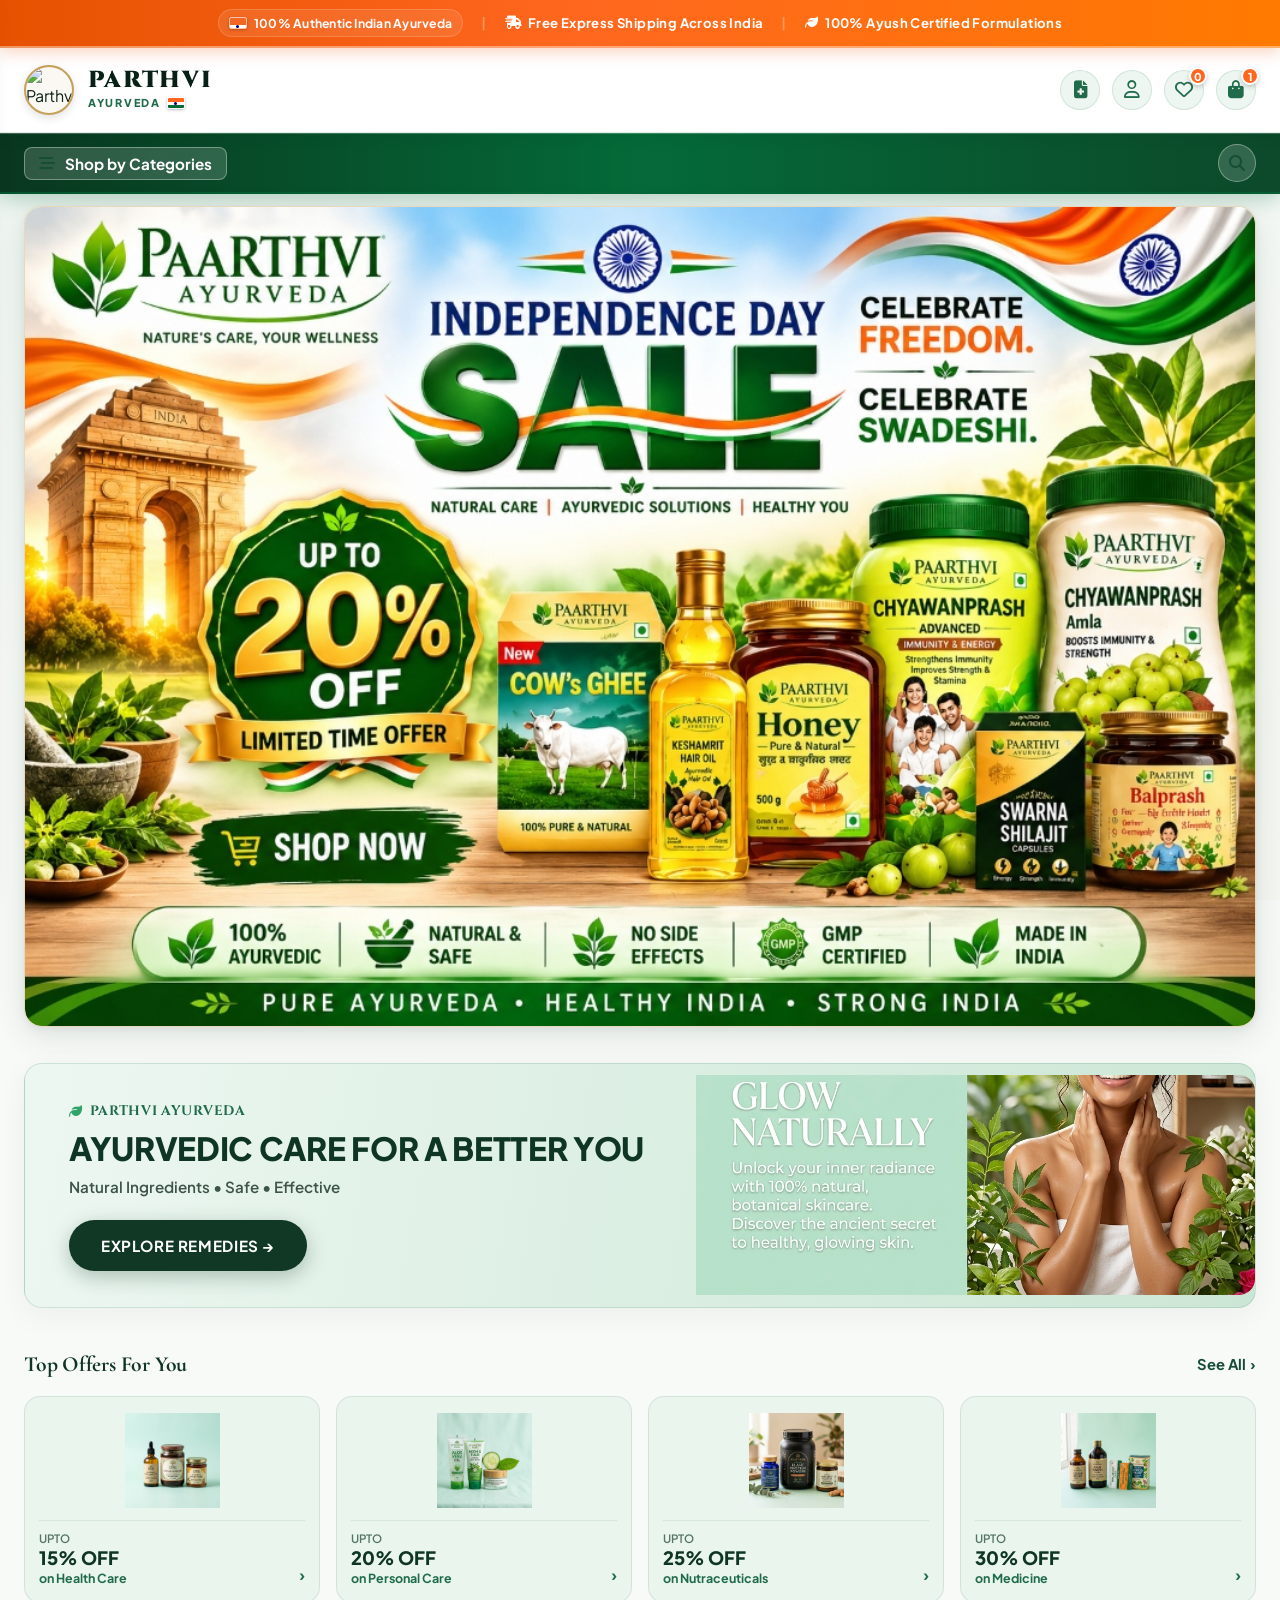
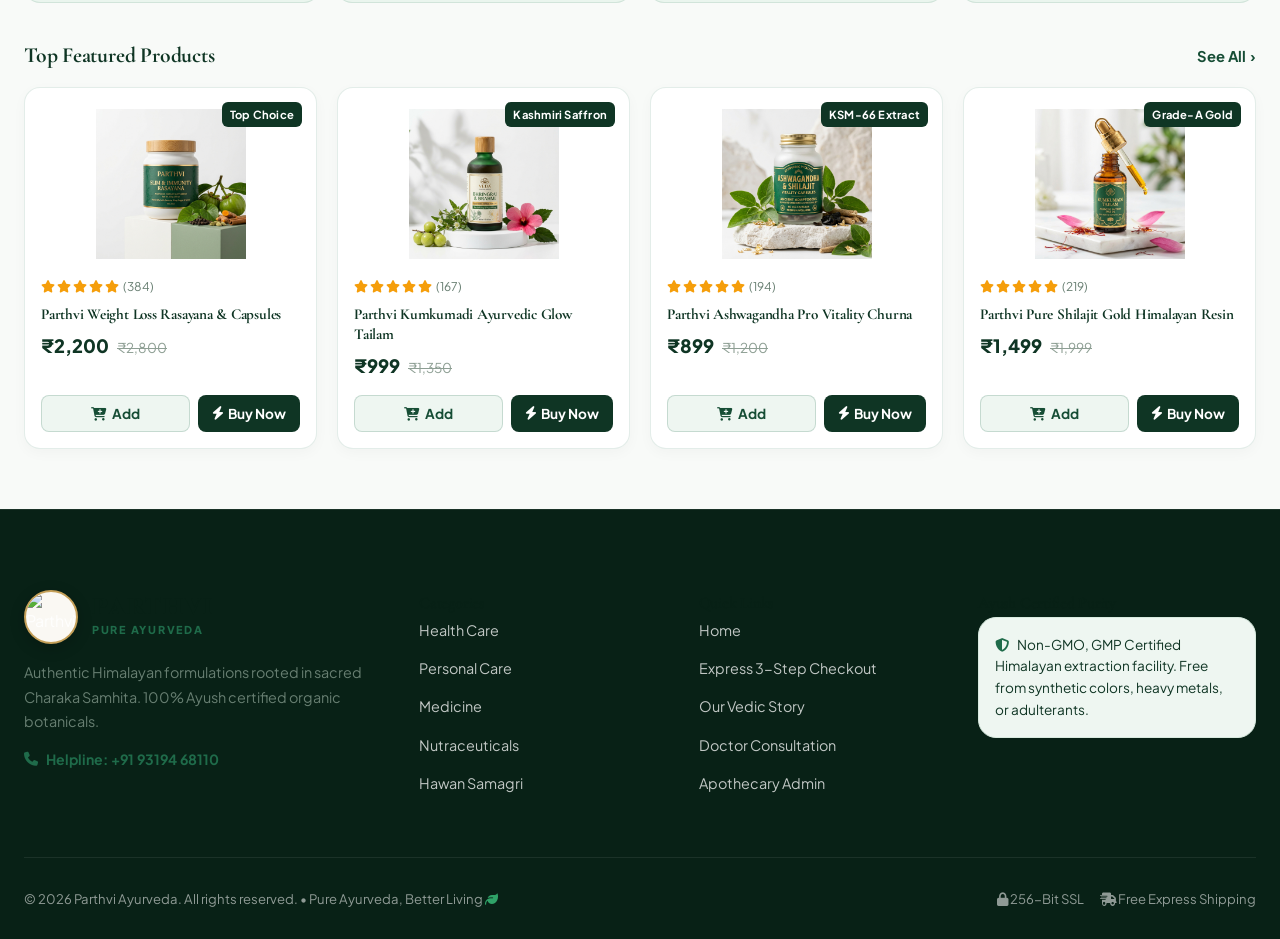
==== commit 9e8690e6: "Update: remove Paridhan category from navigation, catalog, and footer" ====
--- a/index.html
+++ b/index.html
@@ -110,9 +110,6 @@
     <a href="category-nutraceuticals.html" class="category-drawer-item">
         <span class="drawer-cat-icon"><i class="fa-solid fa-bolt-lightning"></i></span> Nutraceuticals
     </a>
-    <a href="category-paridhan.html" class="category-drawer-item">
-        <span class="drawer-cat-icon"><i class="fa-solid fa-shirt"></i></span> Paridhan
-    </a>
     <a href="category-hawan.html" class="category-drawer-item">
         <span class="drawer-cat-icon"><i class="fa-solid fa-fire-flame-curved"></i></span> Hawan Samagri
     </a>
@@ -327,7 +324,6 @@
                     <li><a href="category-personalcare.html">Personal Care</a></li>
                     <li><a href="category-medicine.html">Medicine</a></li>
                     <li><a href="category-nutraceuticals.html">Nutraceuticals</a></li>
-                    <li><a href="category-paridhan.html">Paridhan</a></li>
                     <li><a href="category-hawan.html">Hawan Samagri</a></li>
                 </ul>
             </div>
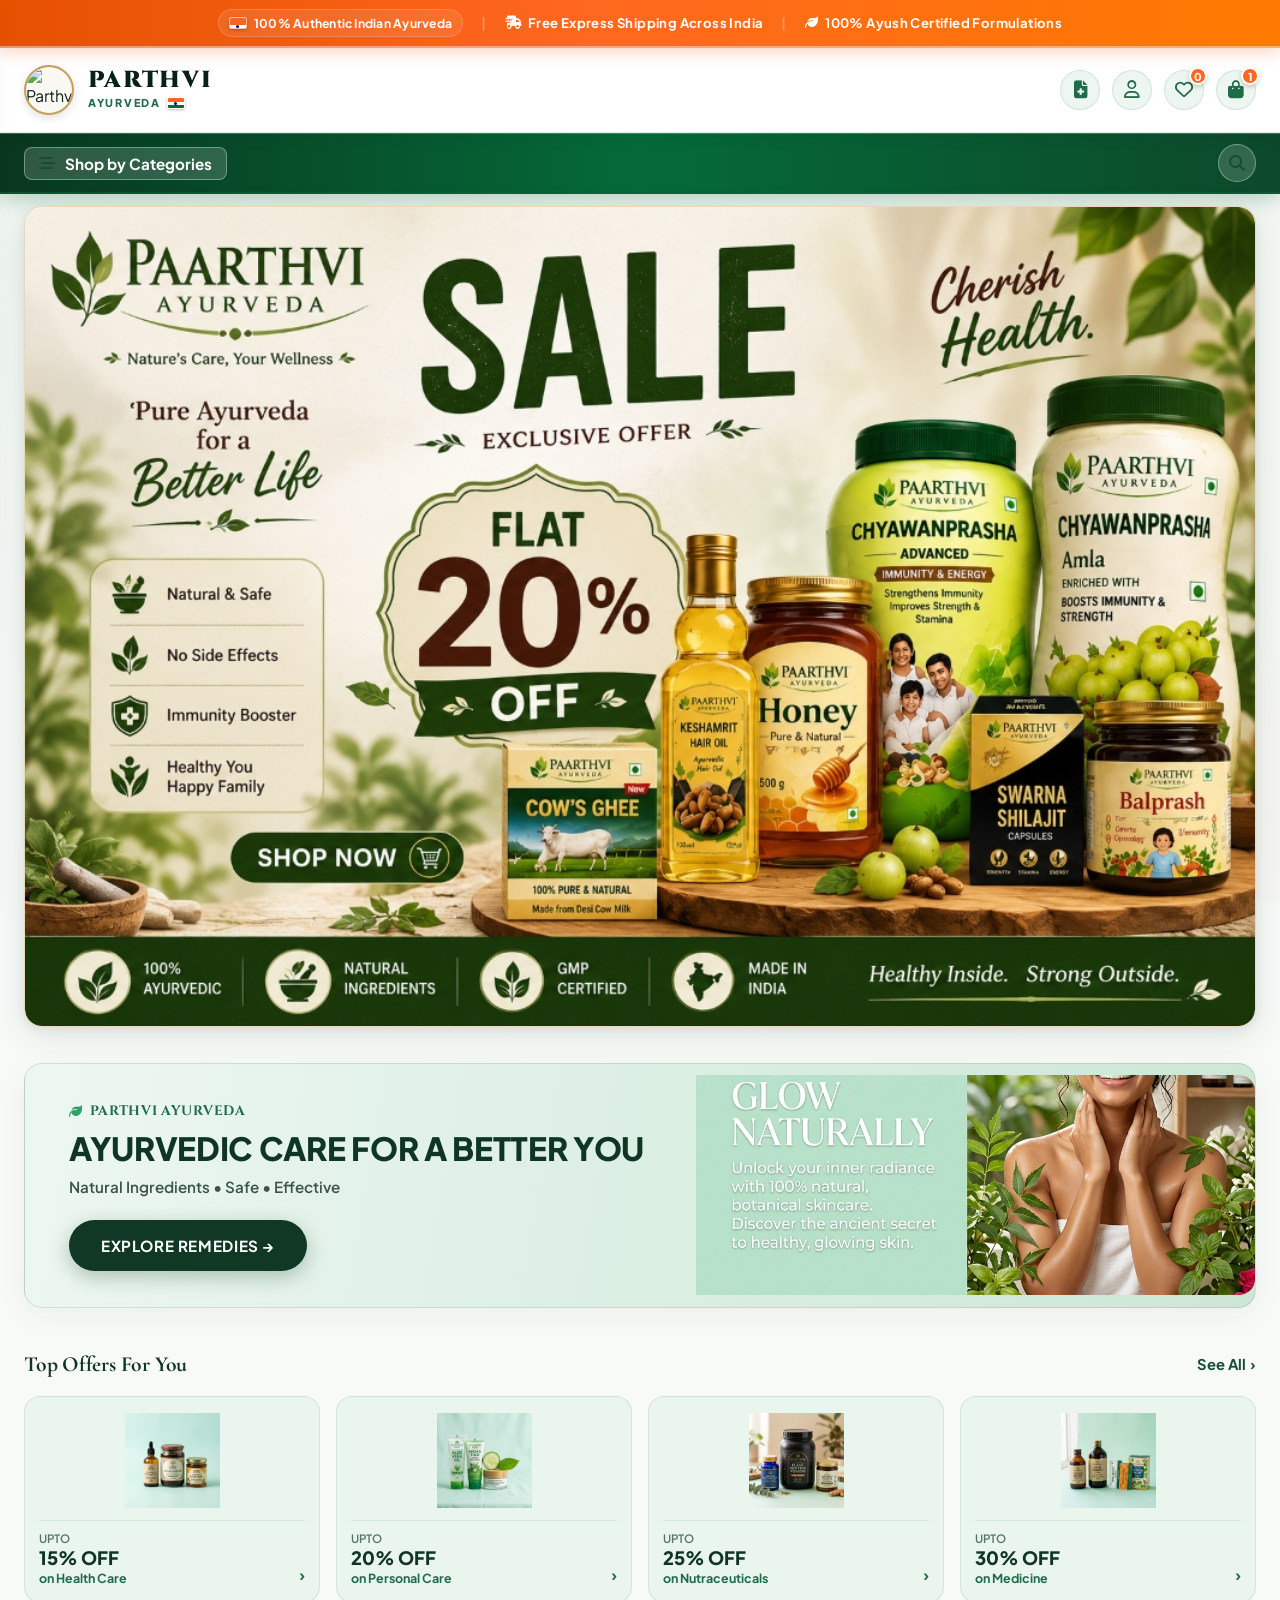
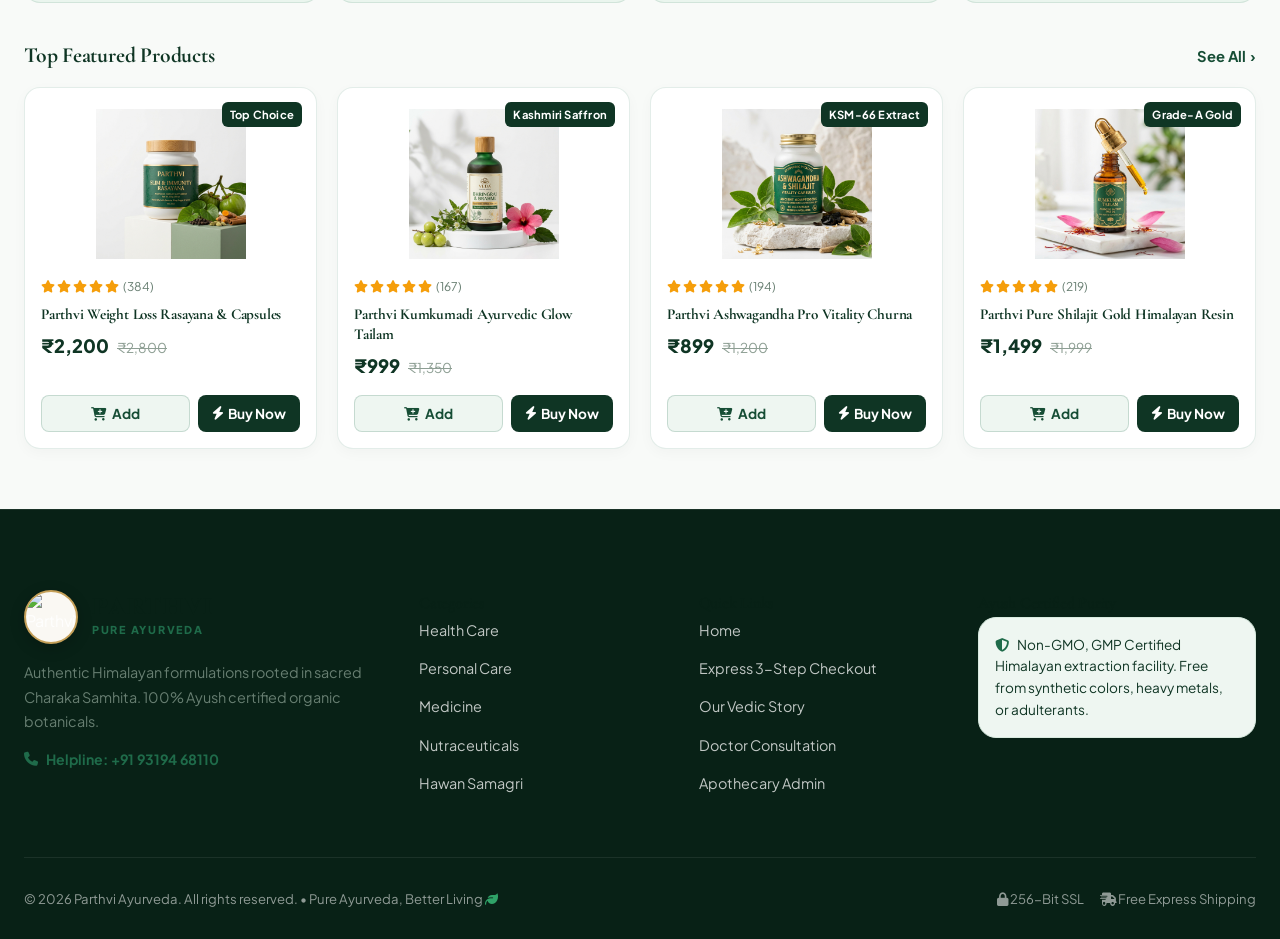
==== commit 0df5fc4c: "Update: replace home banner with new Exclusive Sale Flat 20% OFF artwork" ====
--- a/index.html
+++ b/index.html
@@ -145,12 +145,12 @@
 <main>
 
 <!-- =====================================================
-     4. HERO INDEPENDENCE DAY SALE BANNER
+     4. HERO EXCLUSIVE SALE BANNER (FLAT 20% OFF)
 ===================================================== -->
 <section class="home-hero-banner-section" id="hero-banner">
     <div class="container">
-        <a href="#offers" class="home-hero-banner-link" title="Independence Day Sale - Up to 20% OFF on Parthvi Ayurveda">
-            <img src="assets/independence-sale-banner.jpg" alt="Parthvi Ayurveda Independence Day Sale - Celebrate Freedom, Celebrate Swadeshi - Up to 20% OFF" class="home-hero-banner-img" loading="eager">
+        <a href="#offers" class="home-hero-banner-link" title="Parthvi Ayurveda Exclusive Sale - Flat 20% OFF - Pure Ayurveda for a Better Life">
+            <img src="assets/exclusive-sale-banner.jpg" alt="Parthvi Ayurveda Exclusive Sale - Flat 20% OFF - Pure Ayurveda for a Better Life - Cherish Health" class="home-hero-banner-img" loading="eager">
         </a>
     </div>
 </section>
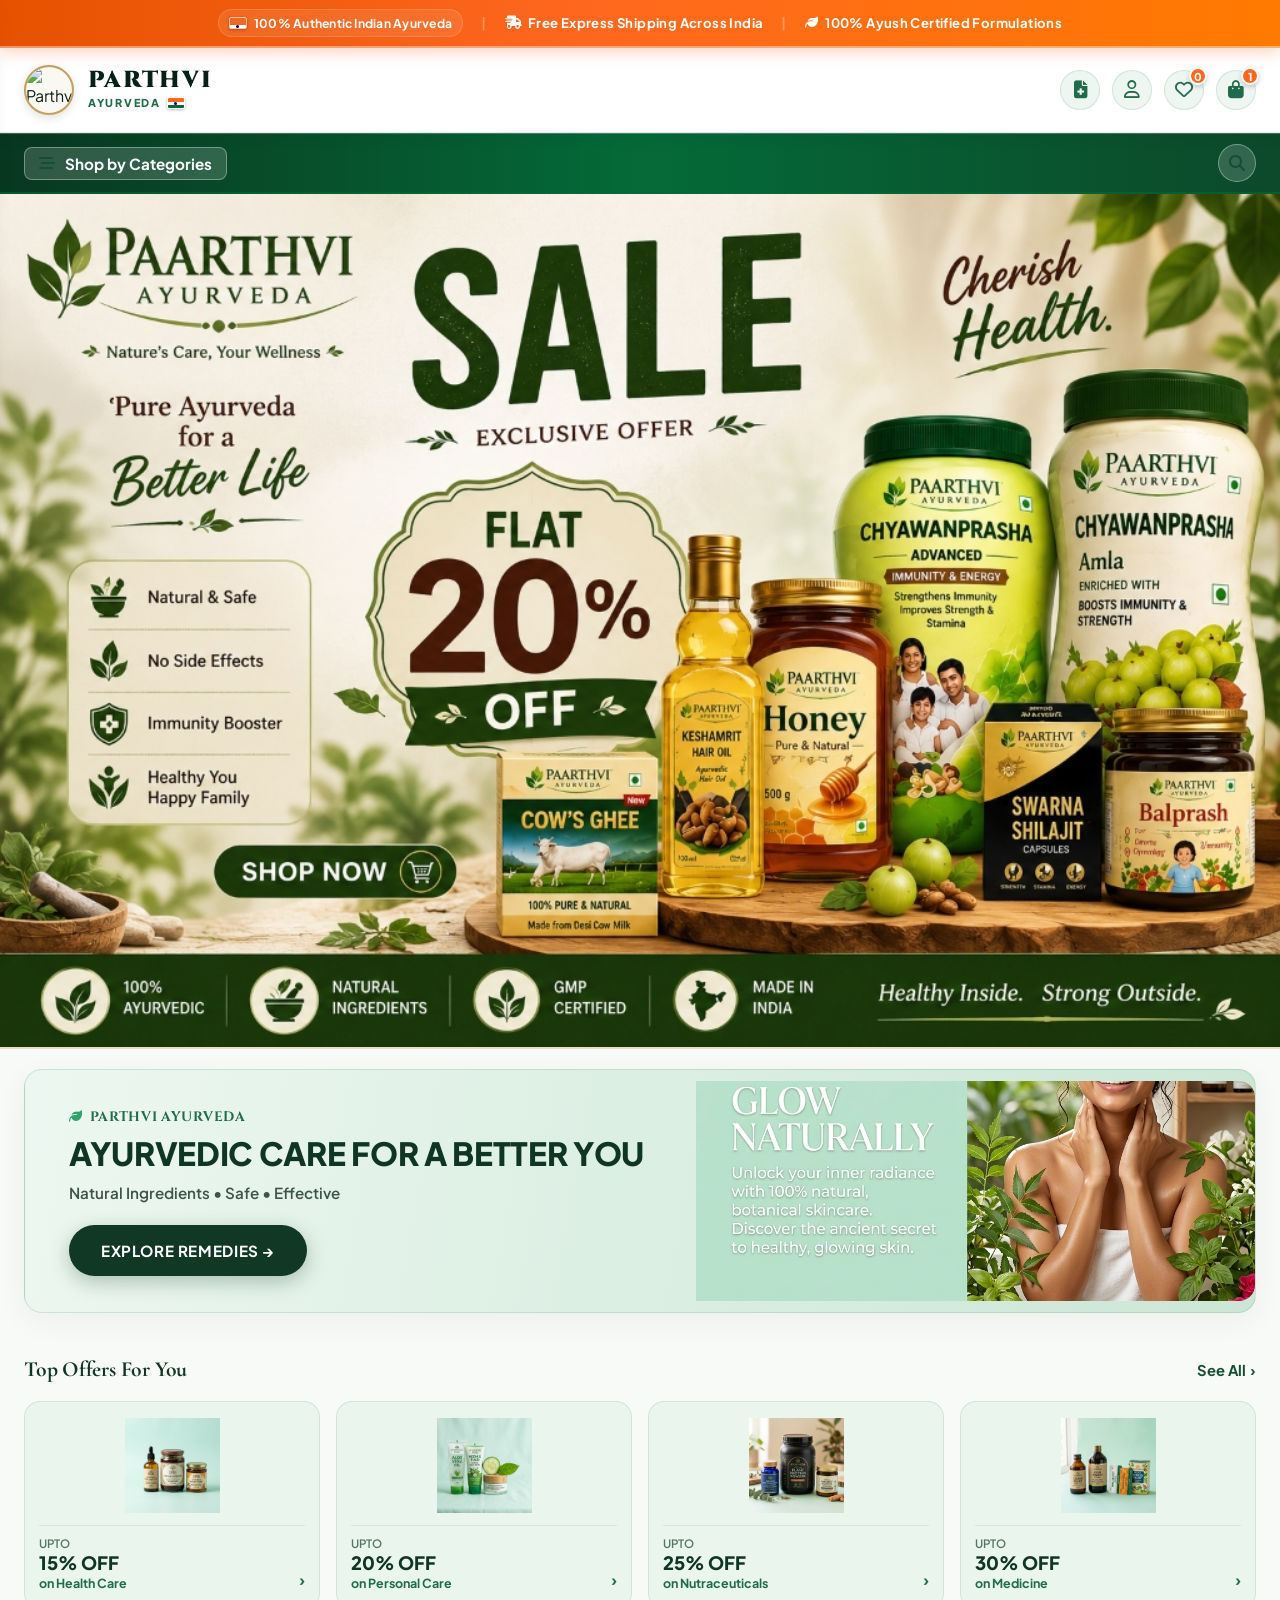
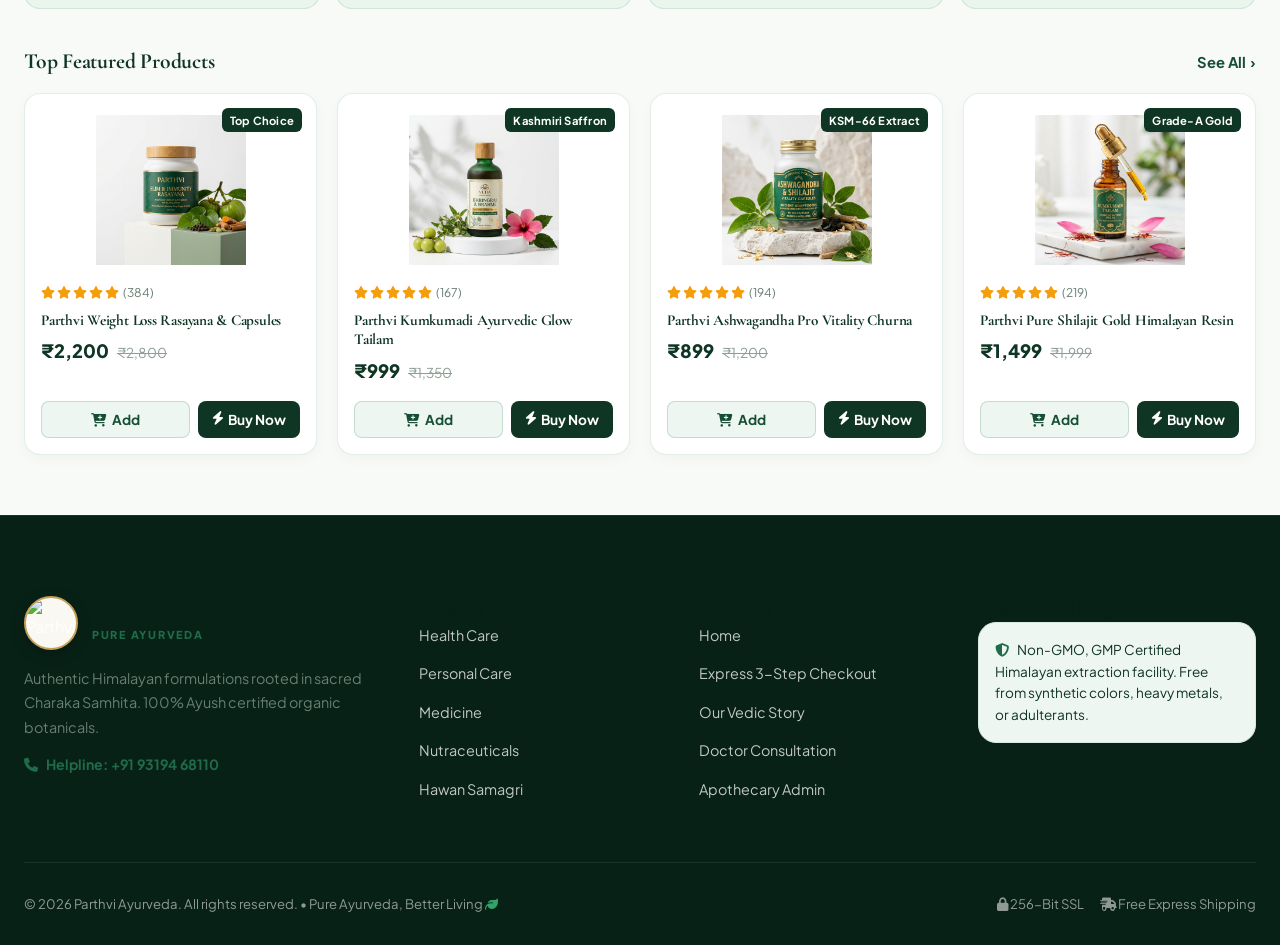
==== commit 2302b0bb: "Update: make hero banner 100% full width edge-to-edge with no side gaps" ====
--- a/index.html
+++ b/index.html
@@ -145,14 +145,12 @@
 <main>
 
 <!-- =====================================================
-     4. HERO EXCLUSIVE SALE BANNER (FLAT 20% OFF)
+     4. HERO EXCLUSIVE SALE BANNER (100% FULL WIDTH EDGE-TO-EDGE)
 ===================================================== -->
 <section class="home-hero-banner-section" id="hero-banner">
-    <div class="container">
-        <a href="#offers" class="home-hero-banner-link" title="Parthvi Ayurveda Exclusive Sale - Flat 20% OFF - Pure Ayurveda for a Better Life">
-            <img src="assets/exclusive-sale-banner.jpg" alt="Parthvi Ayurveda Exclusive Sale - Flat 20% OFF - Pure Ayurveda for a Better Life - Cherish Health" class="home-hero-banner-img" loading="eager">
-        </a>
-    </div>
+    <a href="#offers" class="home-hero-banner-link" title="Parthvi Ayurveda Exclusive Sale - Flat 20% OFF - Pure Ayurveda for a Better Life">
+        <img src="assets/exclusive-sale-banner.jpg" alt="Parthvi Ayurveda Exclusive Sale - Flat 20% OFF - Pure Ayurveda for a Better Life - Cherish Health" class="home-hero-banner-img" loading="eager">
+    </a>
 </section>
 
 <!-- =====================================================
--- a/styles.css
+++ b/styles.css
@@ -3050,28 +3050,28 @@
 }
 
 /* =========================================================
-   HOMEPAGE HERO INDEPENDENCE DAY SALE BANNER
+   HOMEPAGE HERO EXCLUSIVE SALE BANNER (100% FULL BLEED - NO SIDE GAPS)
 ========================================================= */
 .home-hero-banner-section {
-    padding: 12px 0 16px;
-    background: linear-gradient(180deg, rgba(238, 246, 241, 0.4) 0%, rgba(248, 250, 248, 0) 100%);
+    width: 100%;
+    padding: 0;
+    margin: 0;
+    background: #FAF8F5;
+    overflow: hidden;
 }
 
 .home-hero-banner-link {
     display: block;
-    border-radius: 18px;
+    width: 100%;
+    margin: 0;
+    padding: 0;
+    border-radius: 0;
+    border: none;
+    border-bottom: 2px solid rgba(197, 160, 89, 0.35);
+    box-shadow: 0 4px 18px rgba(0, 0, 0, 0.06);
     overflow: hidden;
-    box-shadow: 0 8px 32px rgba(15, 53, 36, 0.12), 0 2px 8px rgba(0, 0, 0, 0.05);
-    border: 1.5px solid rgba(197, 160, 89, 0.4);
-    transition: all 0.35s cubic-bezier(0.16, 1, 0.3, 1);
     position: relative;
     background: #FFFFFF;
-}
-
-.home-hero-banner-link:hover {
-    transform: translateY(-3px);
-    box-shadow: 0 16px 42px rgba(15, 53, 36, 0.18), 0 4px 14px rgba(255, 103, 31, 0.2);
-    border-color: #FF671F;
 }
 
 .home-hero-banner-img {
@@ -3079,19 +3079,9 @@
     height: auto;
     display: block;
     object-fit: cover;
-    border-radius: 16px;
-}
-
-@media (max-width: 640px) {
-    .home-hero-banner-section {
-        padding: 8px 0 12px;
-    }
-    .home-hero-banner-link {
-        border-radius: 12px;
-    }
-    .home-hero-banner-img {
-        border-radius: 10px;
-    }
+    object-position: center;
+    border-radius: 0;
+    margin: 0;
 }
 
 /* =========================================================
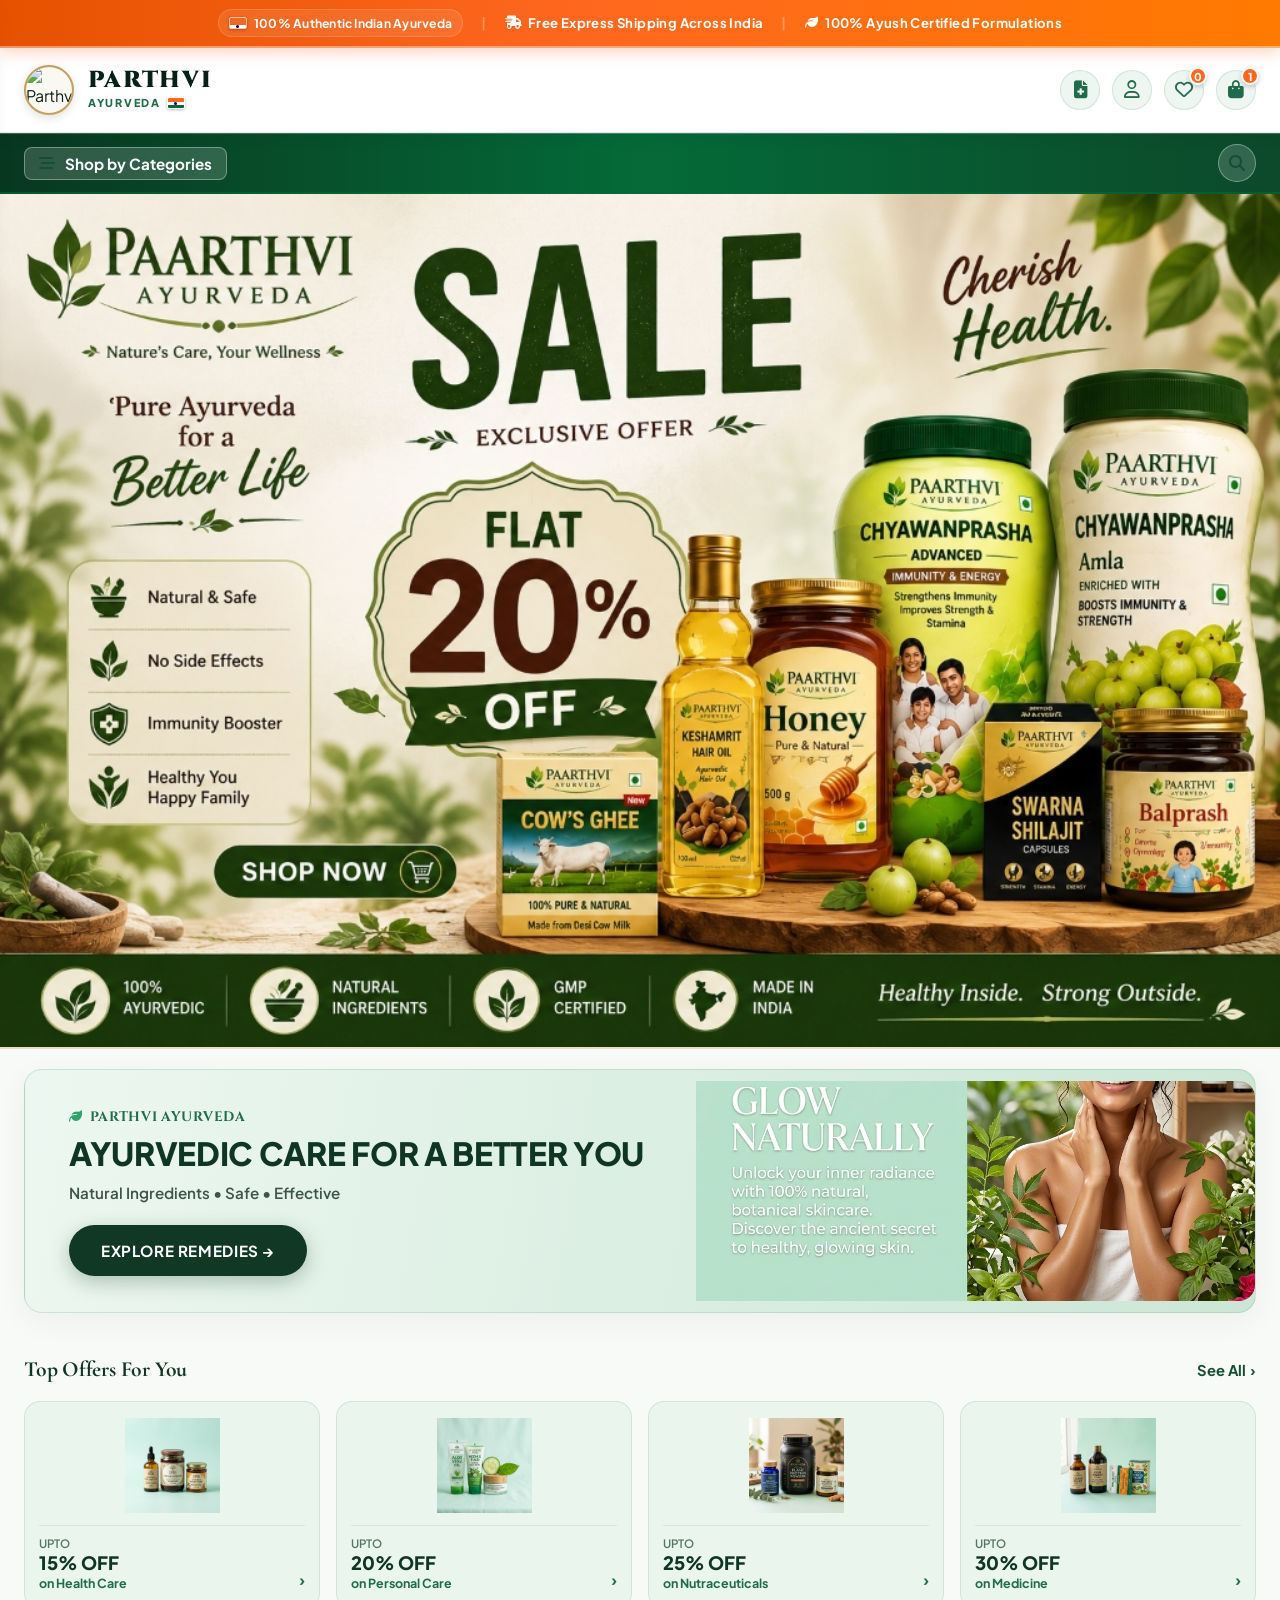
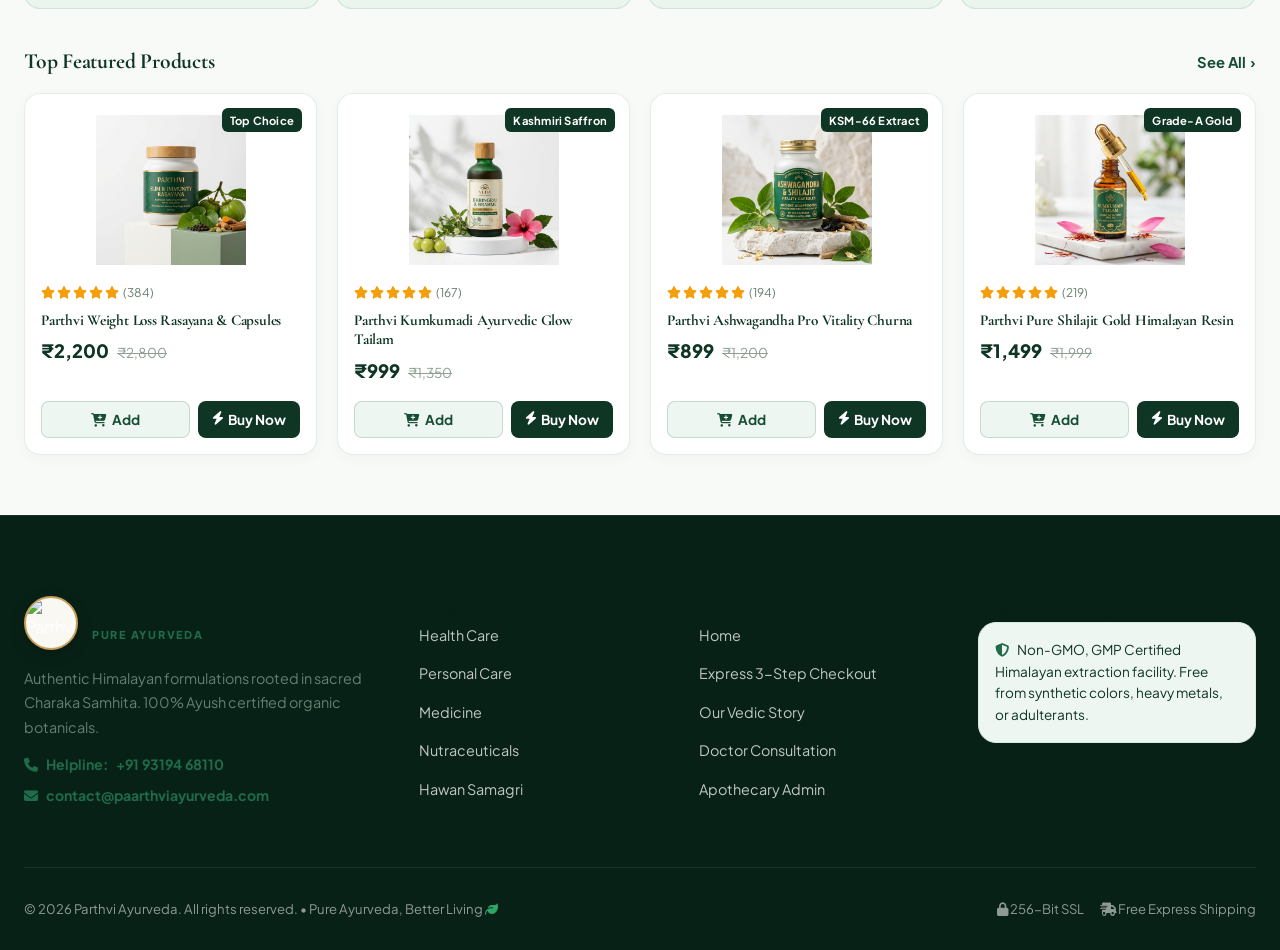
==== commit b01e1d0f: "Update: integrate official email contact@paarthviayurveda.com across all pages and footers" ====
--- a/index.html
+++ b/index.html
@@ -310,8 +310,13 @@
                 <p style="color:var(--text-muted); font-size:0.9rem; line-height:1.7;">
                     Authentic Himalayan formulations rooted in sacred Charaka Samhita. 100% Ayush certified organic botanicals.
                 </p>
-                <div style="margin-top:14px; font-size:0.88rem; color:var(--forest-emerald); font-weight:700; display:flex; align-items:center; gap:8px;">
-                    <i class="fa-solid fa-phone"></i> Helpline: +91 93194 68110
+                <div style="margin-top:14px; font-size:0.88rem; color:var(--forest-emerald); font-weight:700; display:flex; flex-direction:column; gap:8px;">
+                    <div style="display:flex; align-items:center; gap:8px;">
+                        <i class="fa-solid fa-phone"></i> Helpline: <a href="tel:+919319468110" style="color:inherit;">+91 93194 68110</a>
+                    </div>
+                    <div style="display:flex; align-items:center; gap:8px;">
+                        <i class="fa-solid fa-envelope"></i> <a href="mailto:contact@paarthviayurveda.com" style="color:inherit;">contact@paarthviayurveda.com</a>
+                    </div>
                 </div>
             </div>
 
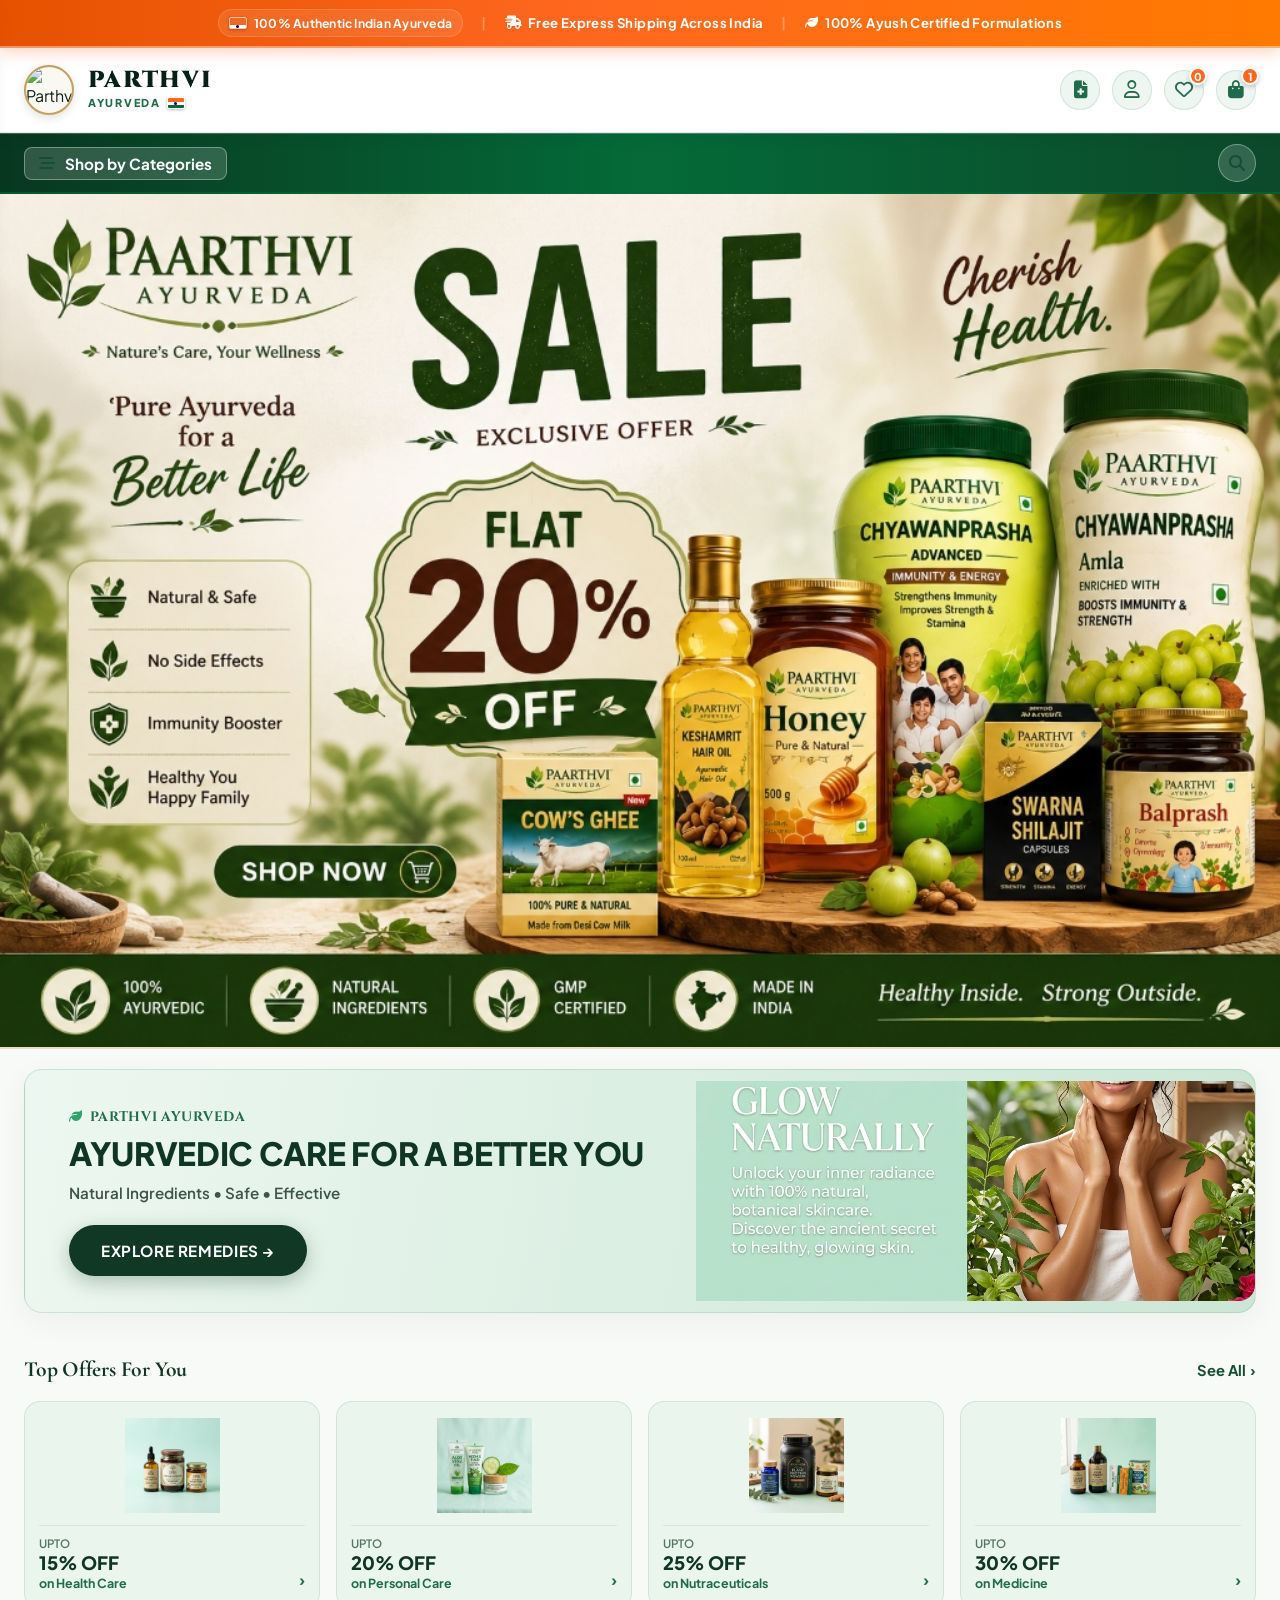
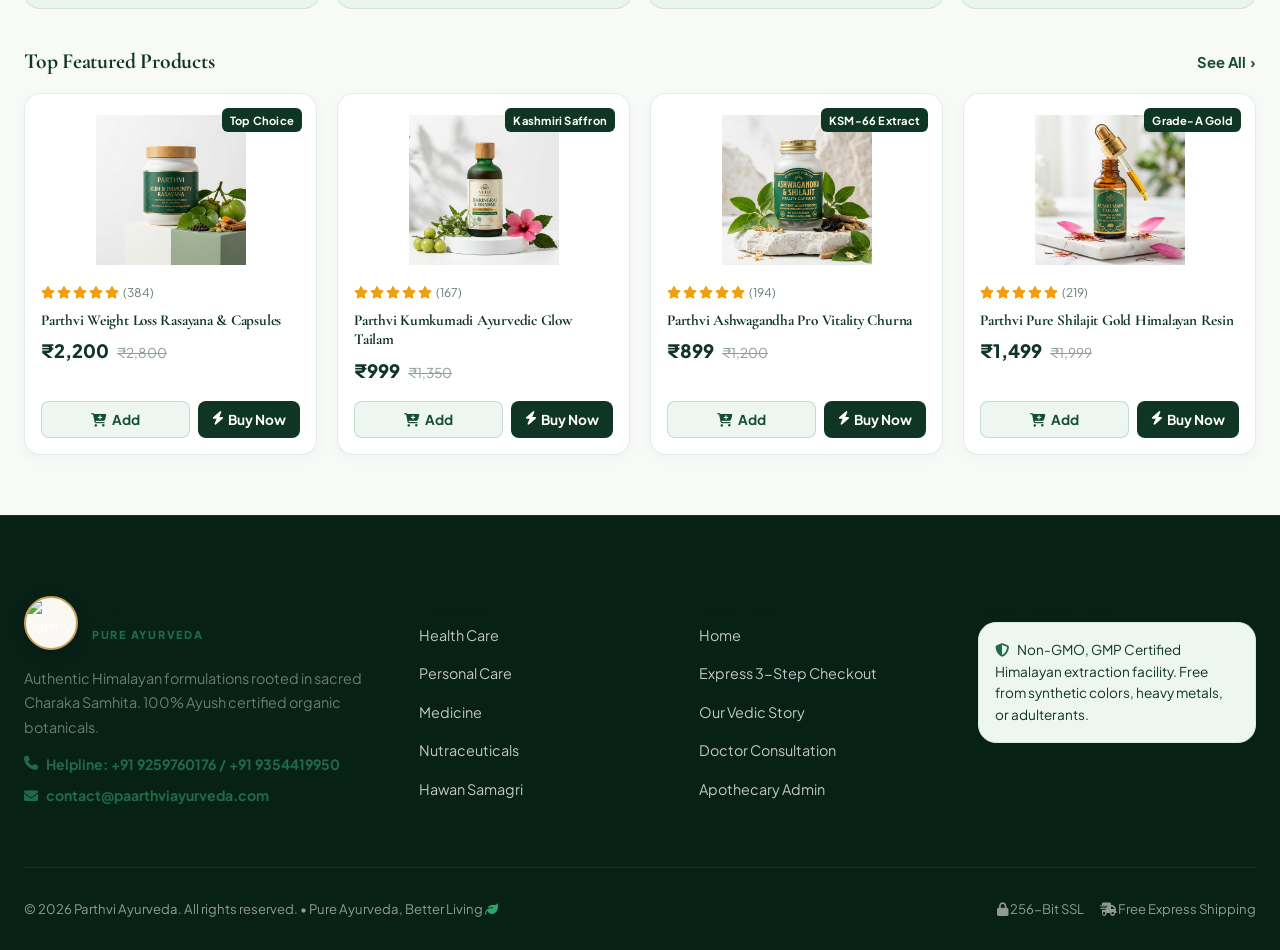
==== commit 15491b90: "Update: replace all contact numbers with +91 9259760176 and +91 9354419950" ====
--- a/index.html
+++ b/index.html
@@ -311,8 +311,11 @@
                     Authentic Himalayan formulations rooted in sacred Charaka Samhita. 100% Ayush certified organic botanicals.
                 </p>
                 <div style="margin-top:14px; font-size:0.88rem; color:var(--forest-emerald); font-weight:700; display:flex; flex-direction:column; gap:8px;">
-                    <div style="display:flex; align-items:center; gap:8px;">
-                        <i class="fa-solid fa-phone"></i> Helpline: <a href="tel:+919319468110" style="color:inherit;">+91 93194 68110</a>
+                    <div style="display:flex; align-items:flex-start; gap:8px;">
+                        <i class="fa-solid fa-phone" style="margin-top:3px;"></i>
+                        <div>
+                            Helpline: <a href="tel:+919259760176" style="color:inherit;">+91 9259760176</a> / <a href="tel:+919354419950" style="color:inherit;">+91 9354419950</a>
+                        </div>
                     </div>
                     <div style="display:flex; align-items:center; gap:8px;">
                         <i class="fa-solid fa-envelope"></i> <a href="mailto:contact@paarthviayurveda.com" style="color:inherit;">contact@paarthviayurveda.com</a>
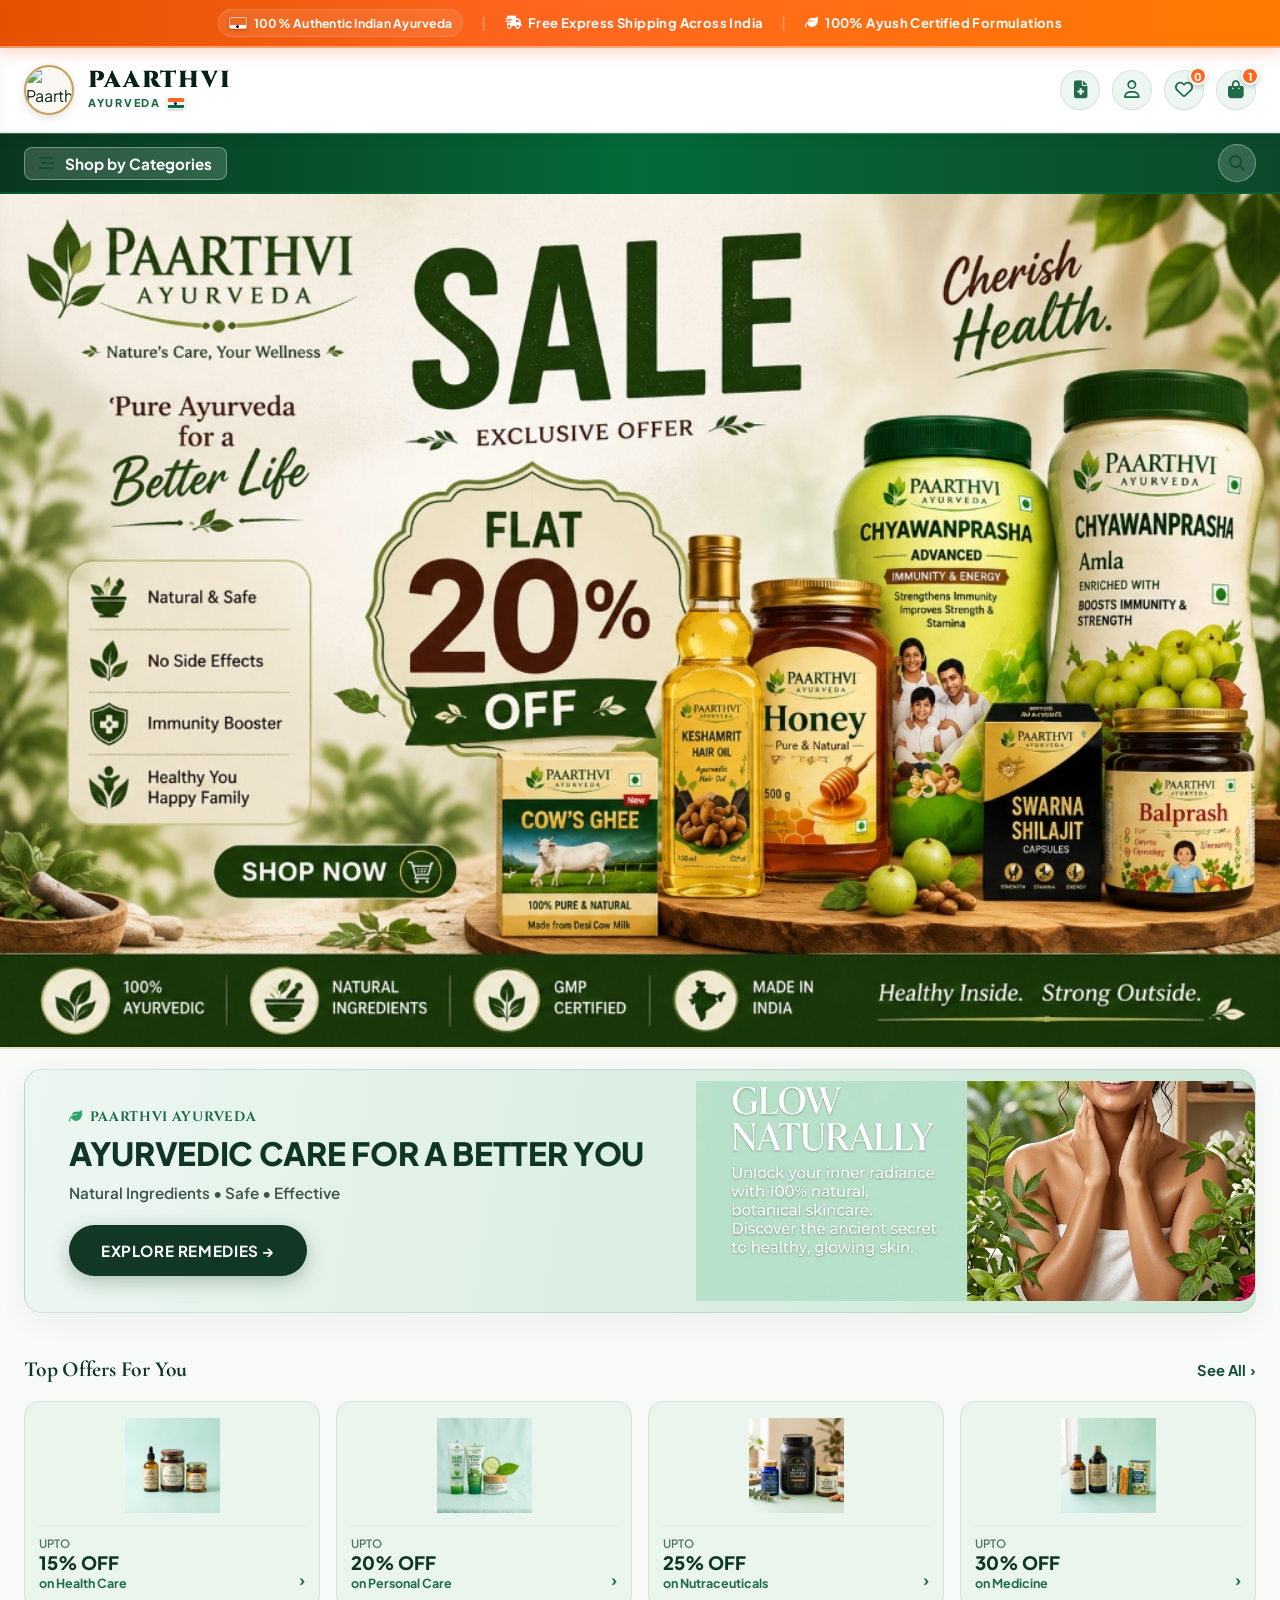
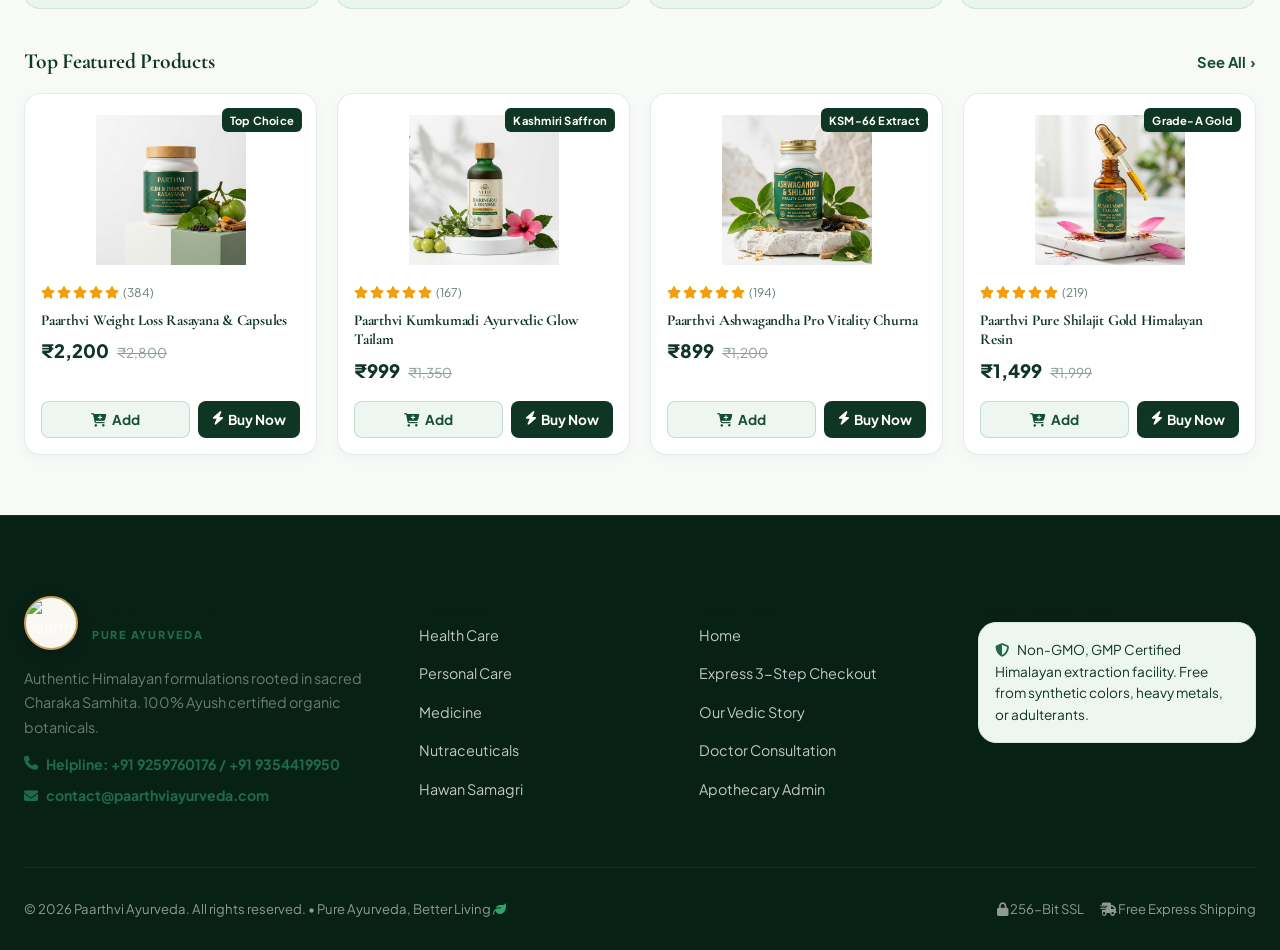
==== commit 2a3d3b15: "Update brand name from Parthvi to Paarthvi across all files, headers, products, footers, meta tags, " ====
--- a/index.html
+++ b/index.html
@@ -3,8 +3,8 @@
 <head>
     <meta charset="UTF-8">
     <meta name="viewport" content="width=device-width, initial-scale=1.0">
-    <title>PARTHVI AYURVEDA | Pure Ayurveda, Better Living</title>
-    <meta name="description" content="Parthvi Ayurveda - Natural way to weight loss, vitality, personal care, and authentic Himalayan herbal medicines. 100% Ayush certified organic formulations.">
+    <title>PAARTHVI AYURVEDA | Pure Ayurveda, Better Living</title>
+    <meta name="description" content="Paarthvi Ayurveda - Natural way to weight loss, vitality, personal care, and authentic Himalayan herbal medicines. 100% Ayush certified organic formulations.">
     <link rel="icon" type="image/png" href="assets/logo.png">
     <link rel="apple-touch-icon" href="assets/logo.png">
     <link rel="stylesheet" href="https://cdnjs.cloudflare.com/ajax/libs/font-awesome/6.5.1/css/all.min.css" integrity="sha512-DTOQO9RWCH3ppGqcWaEA1BIZOC6xxalwEsw9c2QQeAIftl+Vegovlnee1c9QX4TctnWMn13TZye+giMm8e2LwA==" crossorigin="anonymous" referrerpolicy="no-referrer" />
@@ -34,10 +34,10 @@
 <header class="paartvi-navbar" id="navbar">
     <div class="paartvi-nav-container">
         <!-- Official Logo & Brand on Left -->
-        <a href="index.html" class="paartvi-brand" aria-label="Parthvi Ayurveda Home">
-            <img src="assets/logo.png" alt="Parthvi Ayurveda Official Logo" class="paartvi-brand-logo">
-            <div>
-                <span class="paartvi-brand-title">PARTHVI</span>
+        <a href="index.html" class="paartvi-brand" aria-label="Paarthvi Ayurveda Home">
+            <img src="assets/logo.png" alt="Paarthvi Ayurveda Official Logo" class="paartvi-brand-logo">
+            <div>
+                <span class="paartvi-brand-title">PAARTHVI</span>
                 <span class="paartvi-brand-tagline">
                     AYURVEDA <span class="flag-tiranga-icon" title="Proudly Indian"><span class="bar-saffron"></span><span class="bar-white"></span><span class="bar-green"></span></span>
                 </span>
@@ -126,7 +126,7 @@
 <div class="search-overlay" id="searchOverlay">
     <div class="search-box">
         <button id="closeSearch" class="close-btn" style="position: absolute; top: 20px; right: 20px;" aria-label="Close Search">&times;</button>
-        <span class="eyebrow">PARTHVI AYURVEDIC FORMULATIONS</span>
+        <span class="eyebrow">PAARTHVI AYURVEDIC FORMULATIONS</span>
         <div class="search-input-wrap">
             <i class="fa-solid fa-magnifying-glass" style="color: #1F6B4A;"></i>
             <input type="text" id="searchInput" placeholder="Search Health Care, Shilajit, Kumkumadi, Ashwagandha, Hawan...">
@@ -148,8 +148,8 @@
      4. HERO EXCLUSIVE SALE BANNER (100% FULL WIDTH EDGE-TO-EDGE)
 ===================================================== -->
 <section class="home-hero-banner-section" id="hero-banner">
-    <a href="#offers" class="home-hero-banner-link" title="Parthvi Ayurveda Exclusive Sale - Flat 20% OFF - Pure Ayurveda for a Better Life">
-        <img src="assets/exclusive-sale-banner.jpg" alt="Parthvi Ayurveda Exclusive Sale - Flat 20% OFF - Pure Ayurveda for a Better Life - Cherish Health" class="home-hero-banner-img" loading="eager">
+    <a href="#offers" class="home-hero-banner-link" title="Paarthvi Ayurveda Exclusive Sale - Flat 20% OFF - Pure Ayurveda for a Better Life">
+        <img src="assets/exclusive-sale-banner.jpg" alt="Paarthvi Ayurveda Exclusive Sale - Flat 20% OFF - Pure Ayurveda for a Better Life - Cherish Health" class="home-hero-banner-img" loading="eager">
     </a>
 </section>
 
@@ -162,7 +162,7 @@
             <div class="care-promo-content">
                 <div class="care-promo-brand">
                     <i class="fa-solid fa-leaf" style="color: #2FA368;"></i>
-                    <span>PARTHVI AYURVEDA</span>
+                    <span>PAARTHVI AYURVEDA</span>
                 </div>
                 <h2 class="care-promo-title">AYURVEDIC CARE FOR A BETTER YOU</h2>
                 <p class="care-promo-sub">Natural Ingredients • Safe • Effective</p>
@@ -301,9 +301,9 @@
         <div class="footer-grid">
             <div>
                 <div class="brand" style="margin-bottom:16px; align-items:center;">
-                    <img src="assets/logo.png" alt="Parthvi Ayurveda Official Logo" class="footer-logo-img">
+                    <img src="assets/logo.png" alt="Paarthvi Ayurveda Official Logo" class="footer-logo-img">
                     <div class="brand-text">
-                        <span class="brand-name">PARTHVI</span>
+                        <span class="brand-name">PAARTHVI</span>
                         <span class="brand-tagline">PURE AYURVEDA</span>
                     </div>
                 </div>
@@ -354,7 +354,7 @@
         </div>
 
         <div class="footer-bottom">
-            <span>© 2026 Parthvi Ayurveda. All rights reserved. • Pure Ayurveda, Better Living <i class="fa-solid fa-leaf" style="color: #2FA368;"></i></span>
+            <span>© 2026 Paarthvi Ayurveda. All rights reserved. • Pure Ayurveda, Better Living <i class="fa-solid fa-leaf" style="color: #2FA368;"></i></span>
             <div style="display:flex; gap:16px; align-items:center;">
                 <span><i class="fa-solid fa-lock"></i> 256-Bit SSL</span>
                 <span><i class="fa-solid fa-truck-fast"></i> Free Express Shipping</span>
--- a/styles.css
+++ b/styles.css
@@ -1,5 +1,5 @@
 /* =========================================================
-   PARTHVI AYURVEDIC
+   PAARTHVI AYURVEDIC
    ULTRA-PREMIUM WHITE & NATURE GREEN BOTANICAL DESIGN SYSTEM
 ========================================================= */
 
--- a/checkout.css
+++ b/checkout.css
@@ -1,5 +1,5 @@
 /* =========================================================
-   PARTHVI AYURVEDIC - 3-STEP CHECKOUT STYLES
+   PAARTHVI AYURVEDIC - 3-STEP CHECKOUT STYLES
    Step 1: Google Login | Step 2: Delivery Details | Step 3: Payment
 ========================================================= */
 
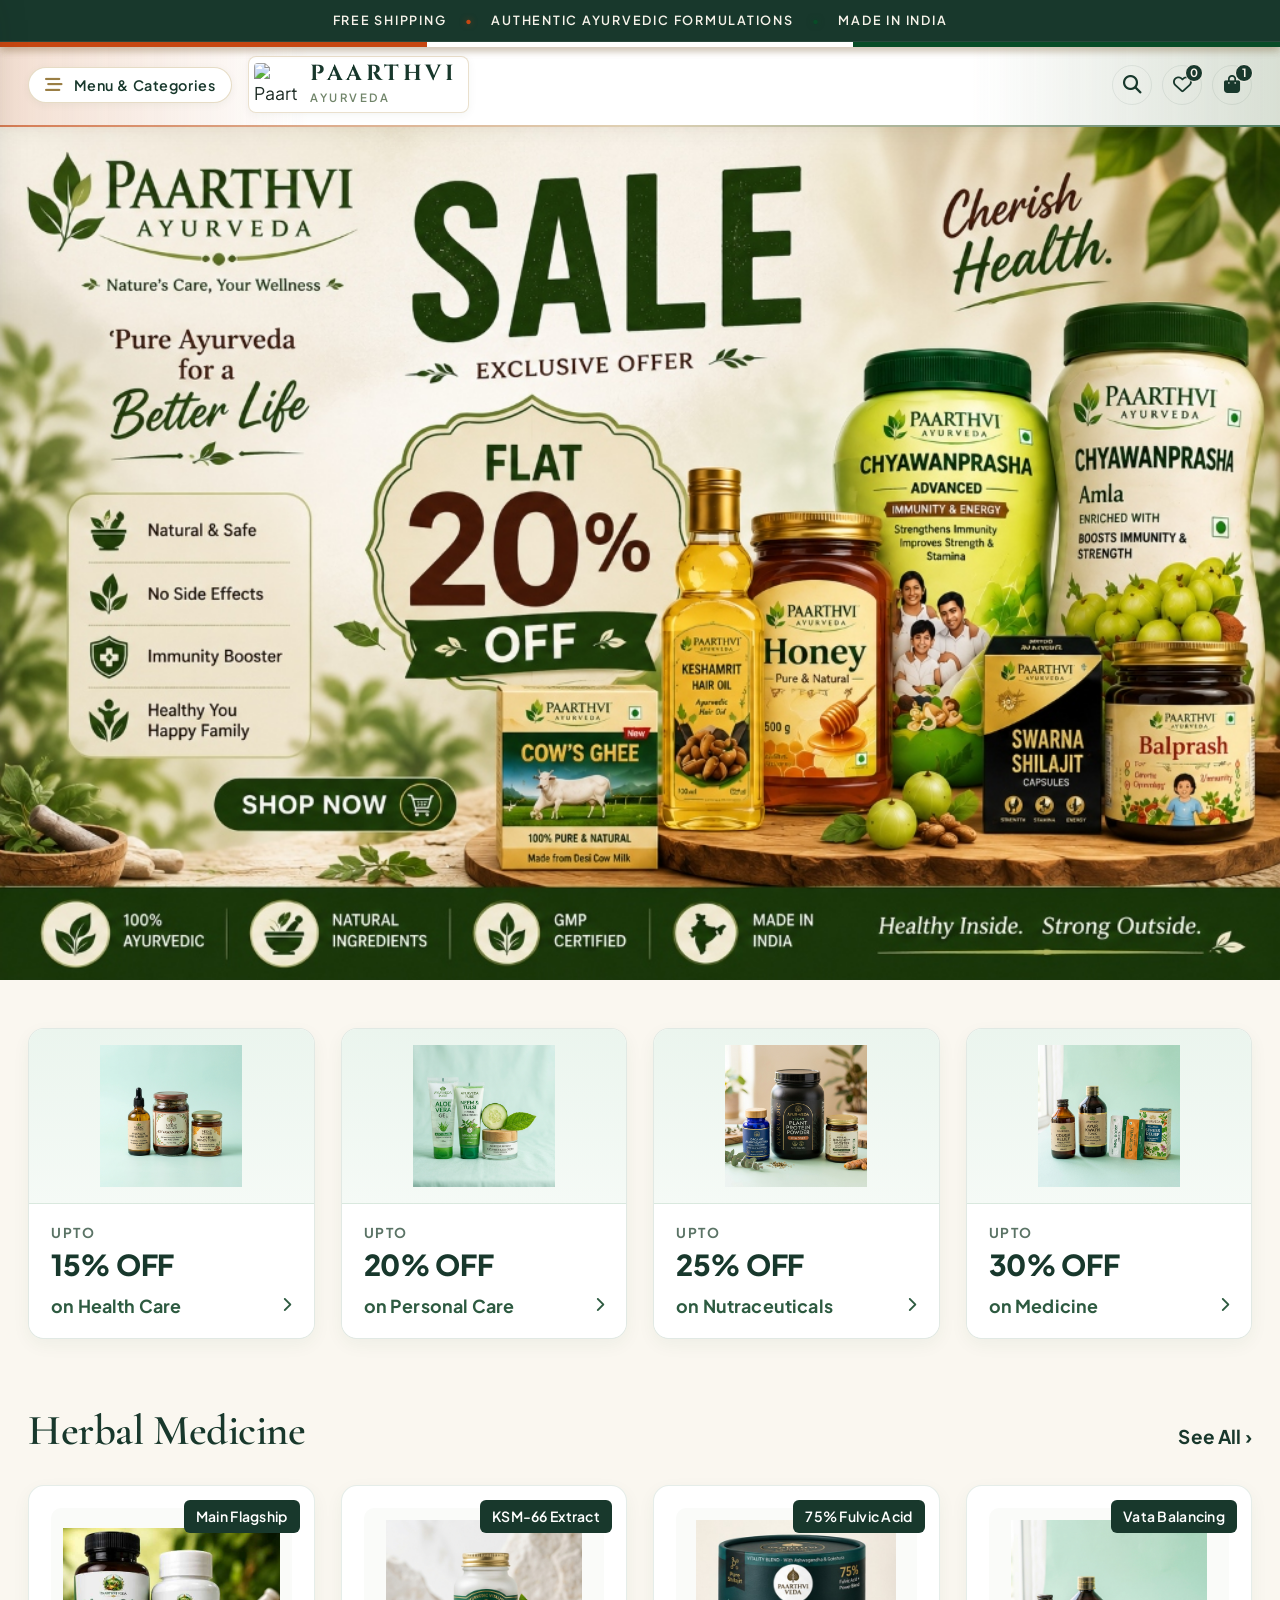
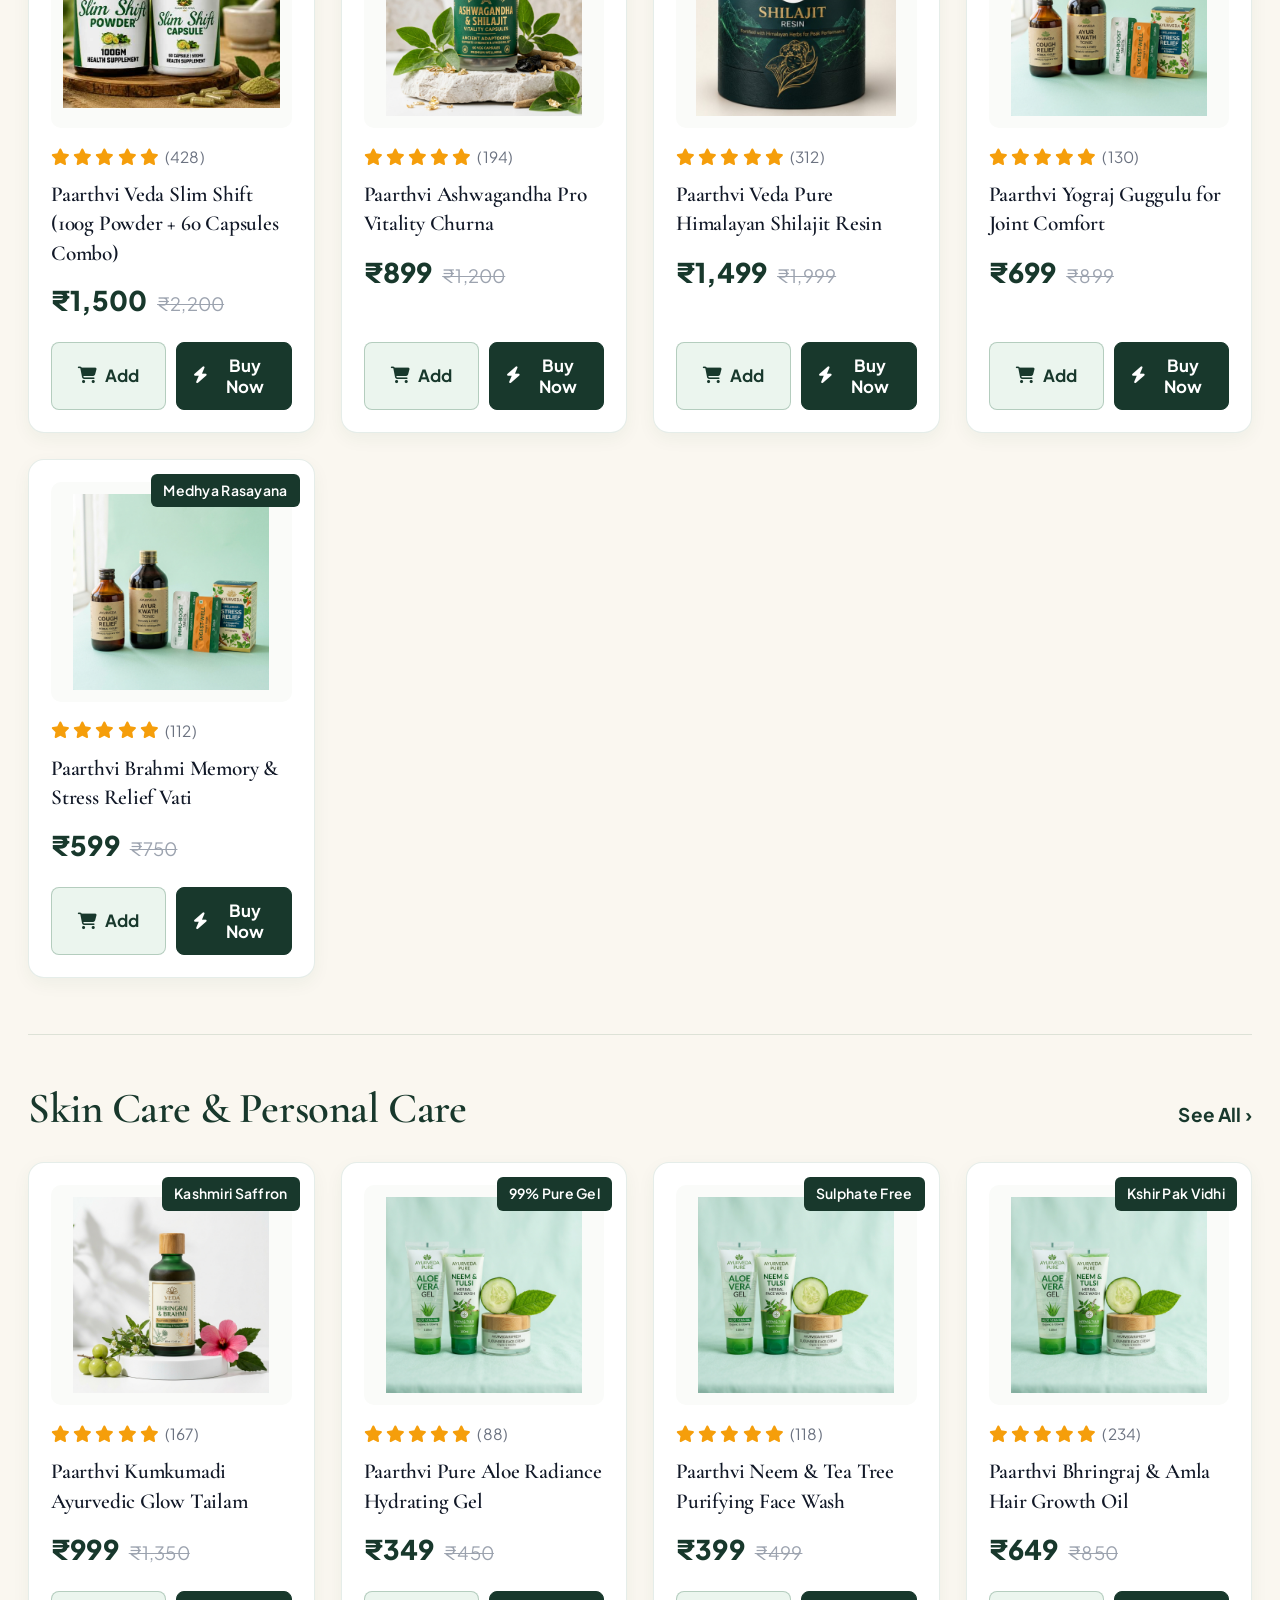
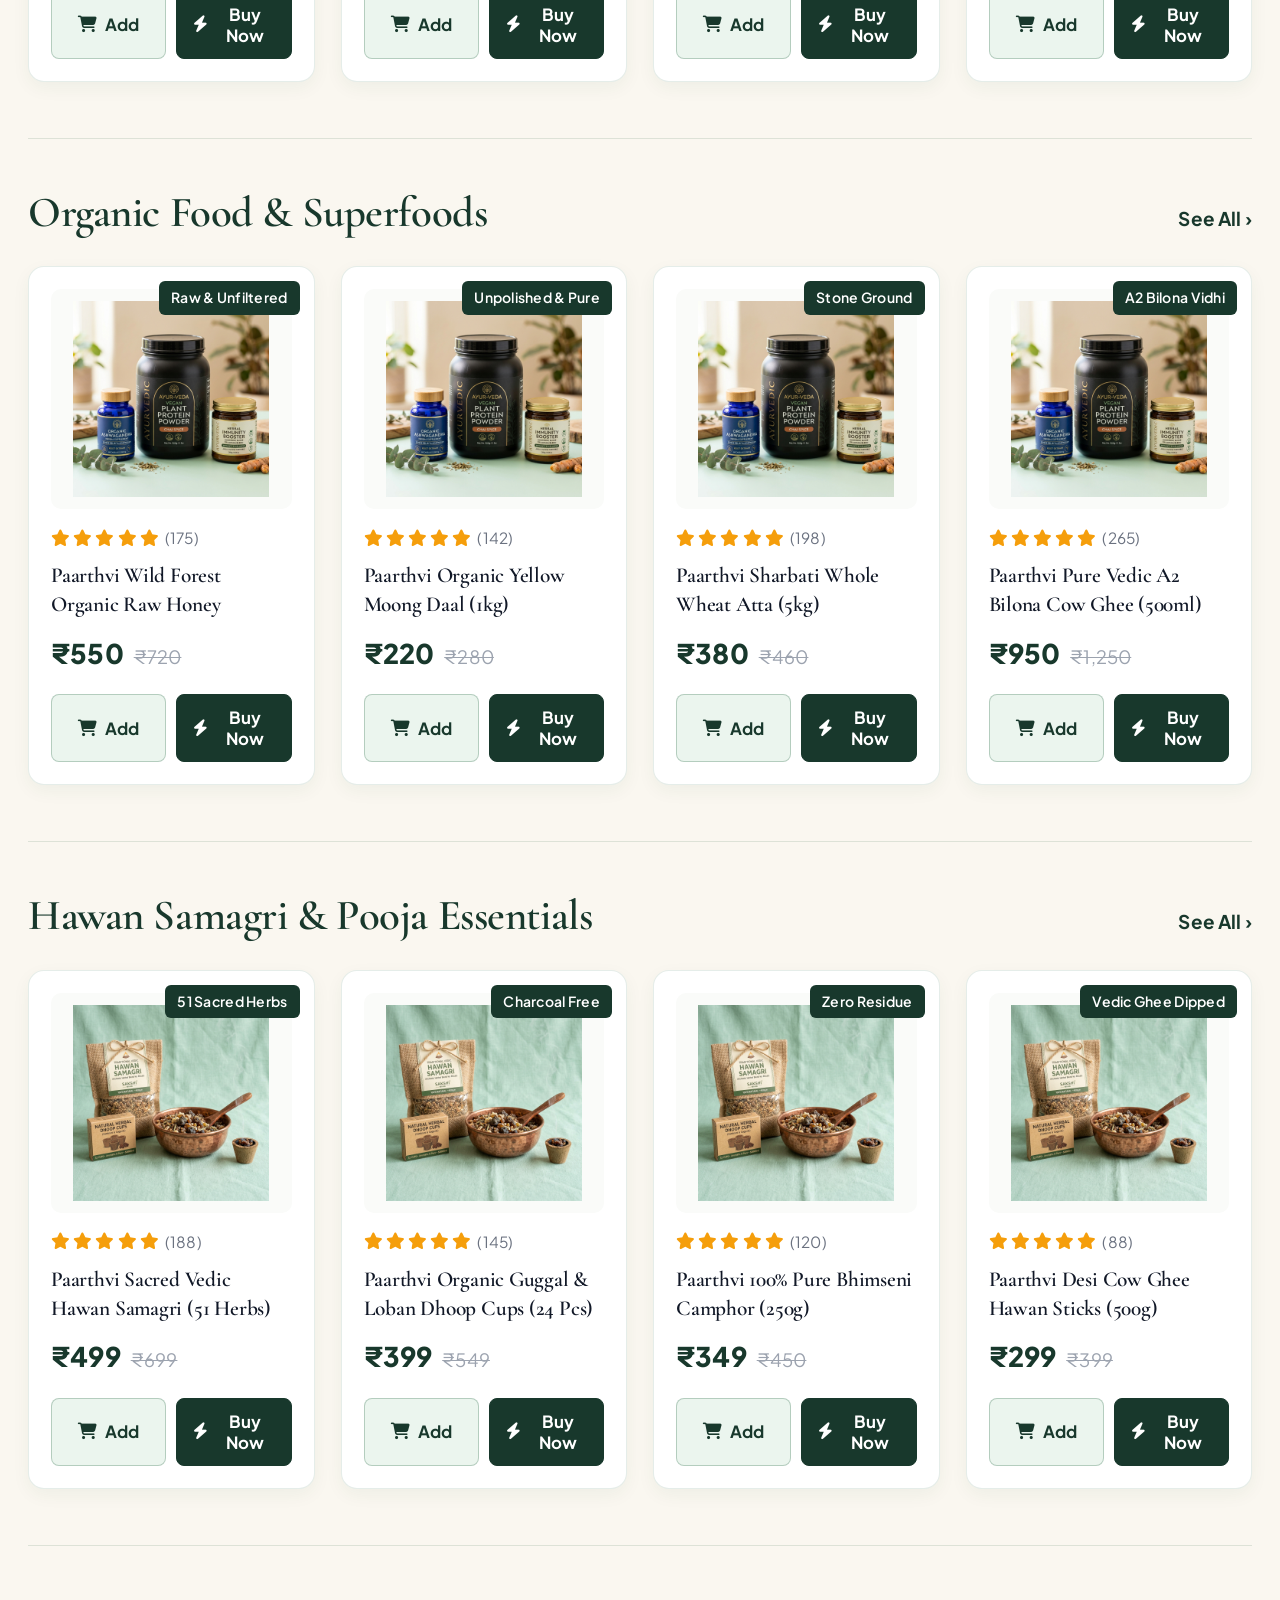
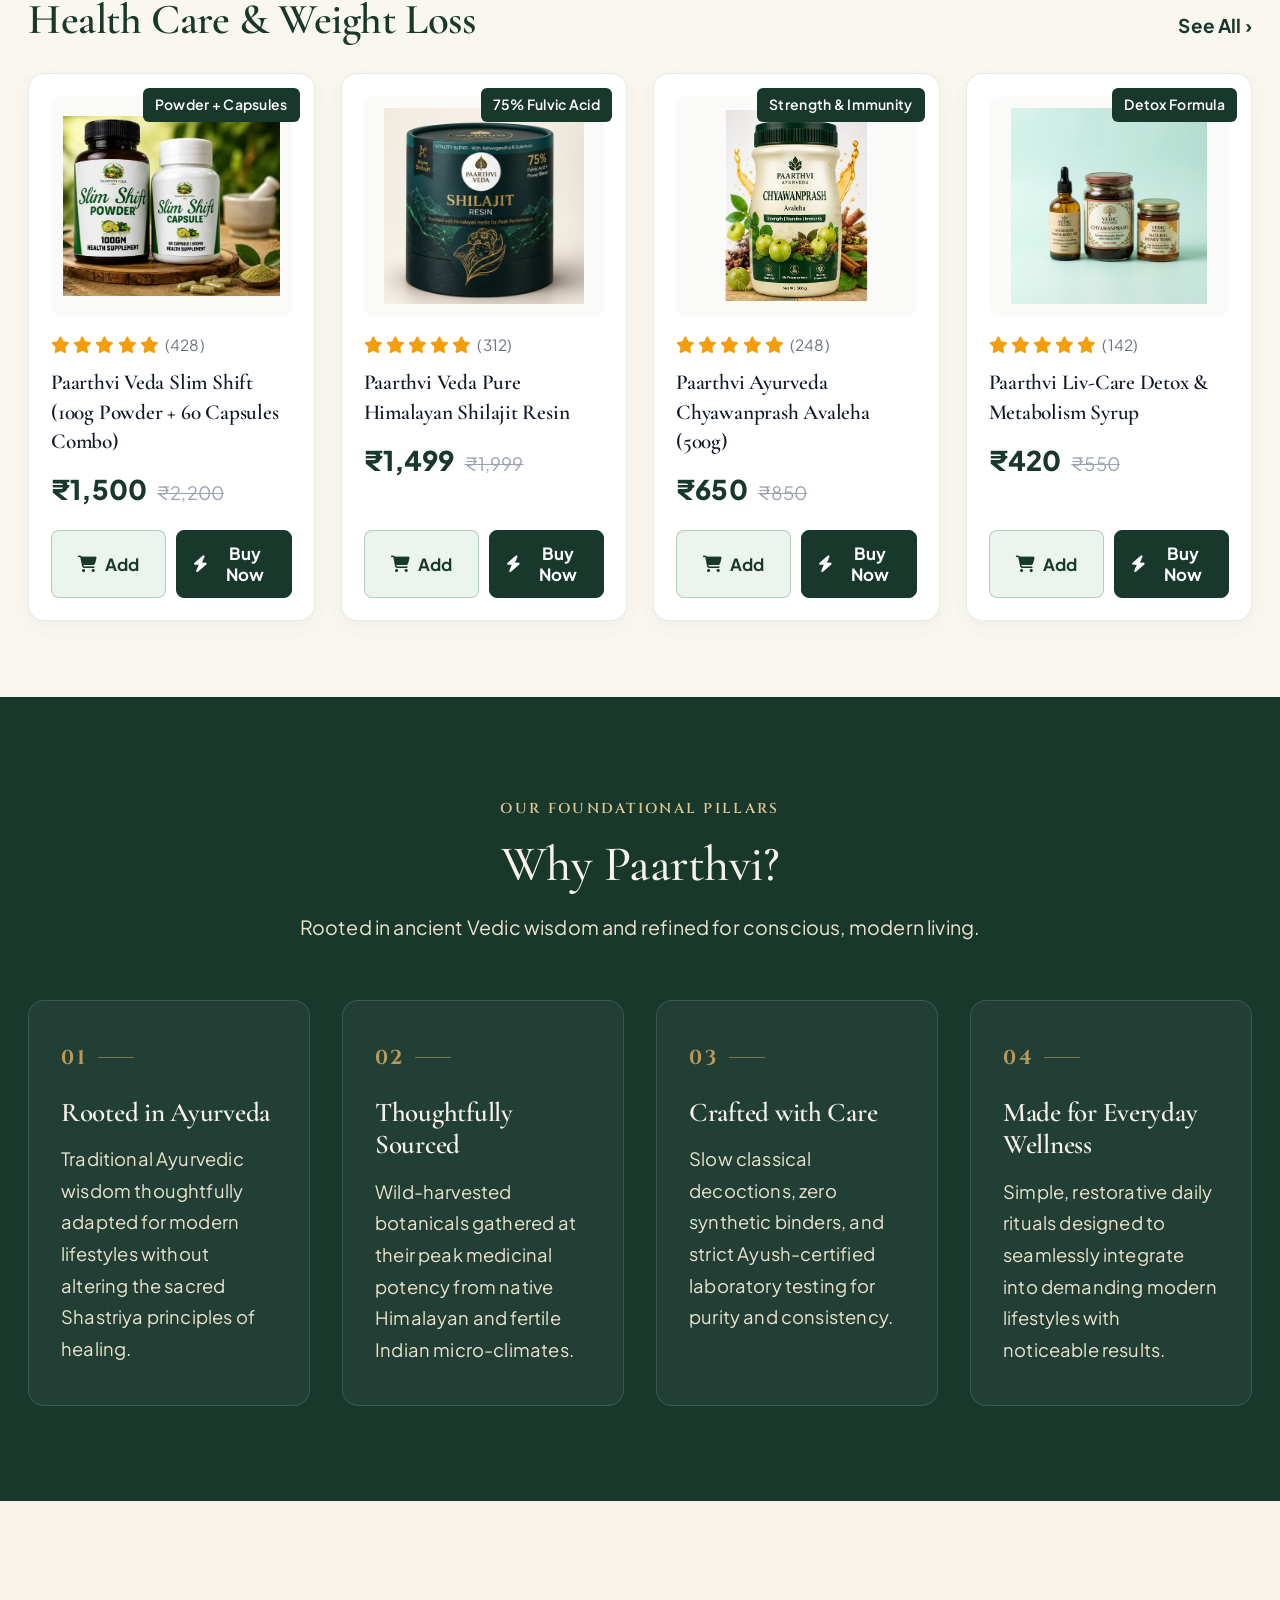
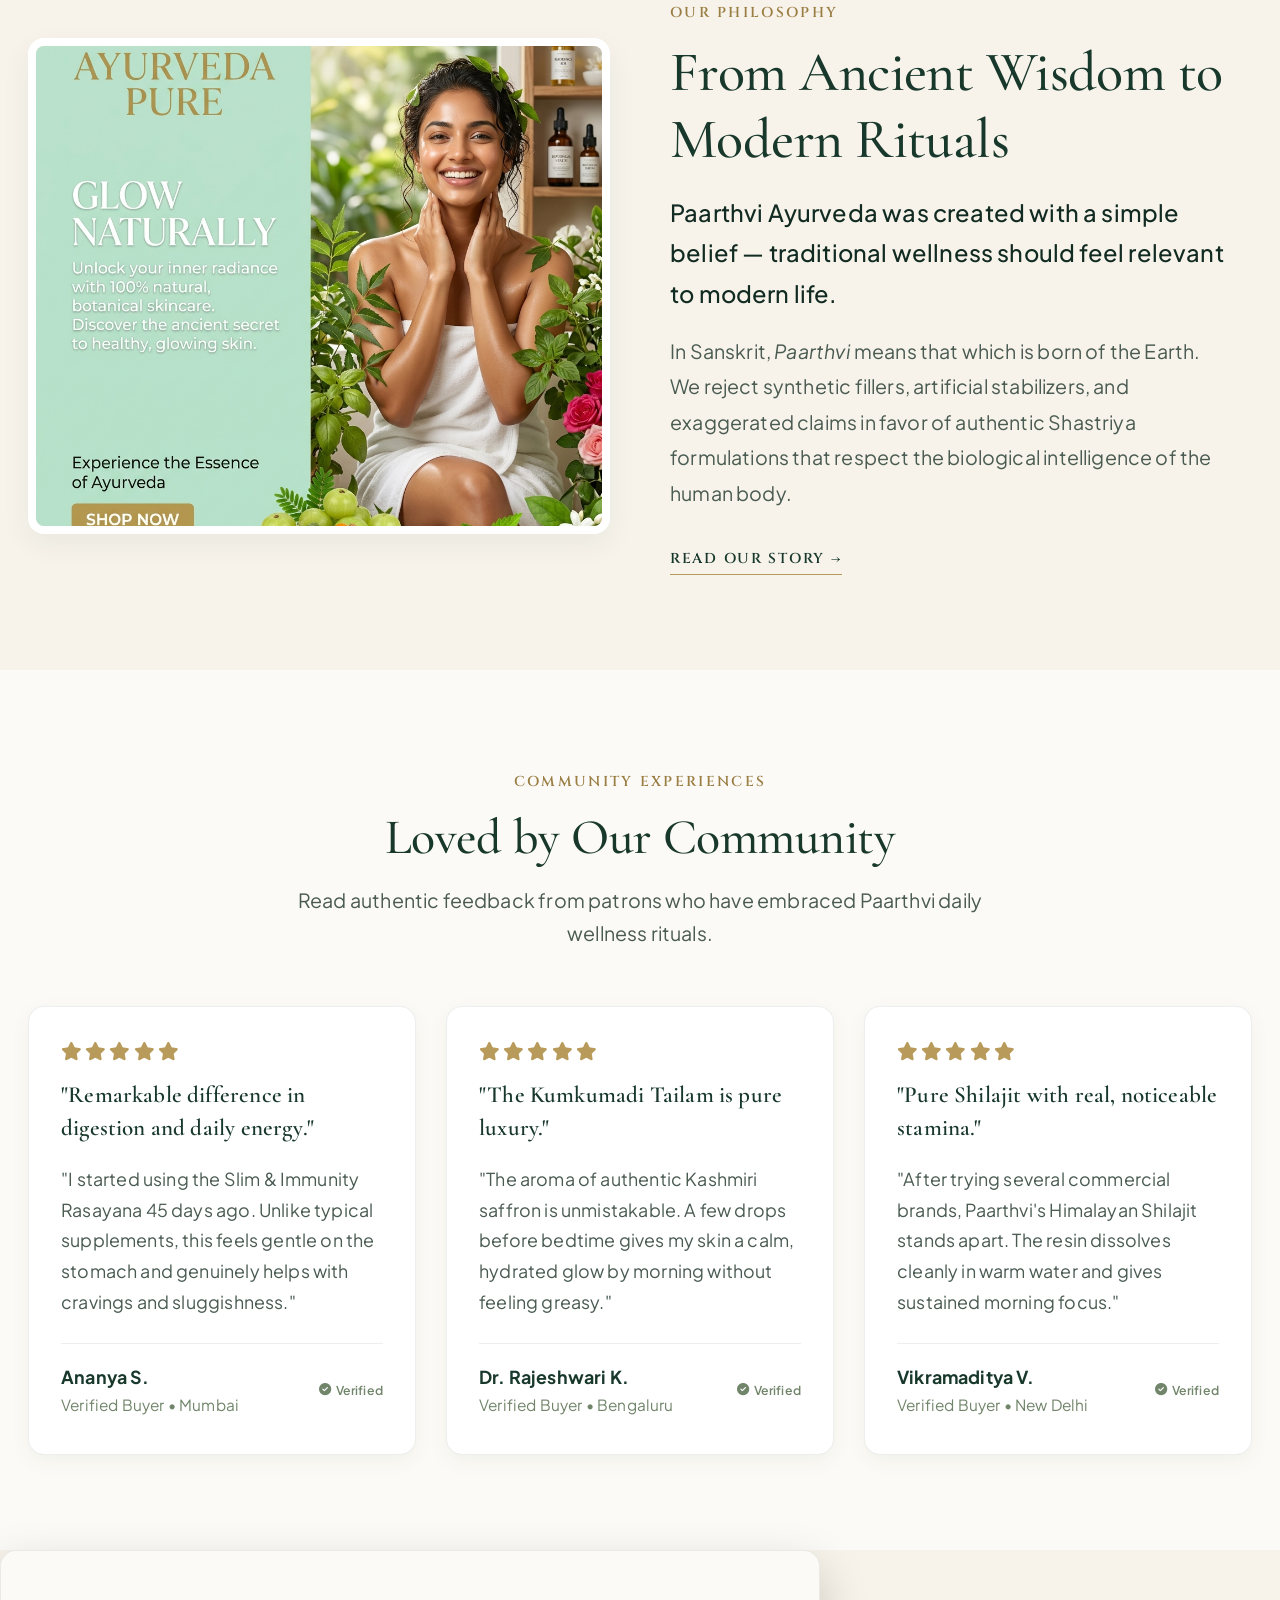
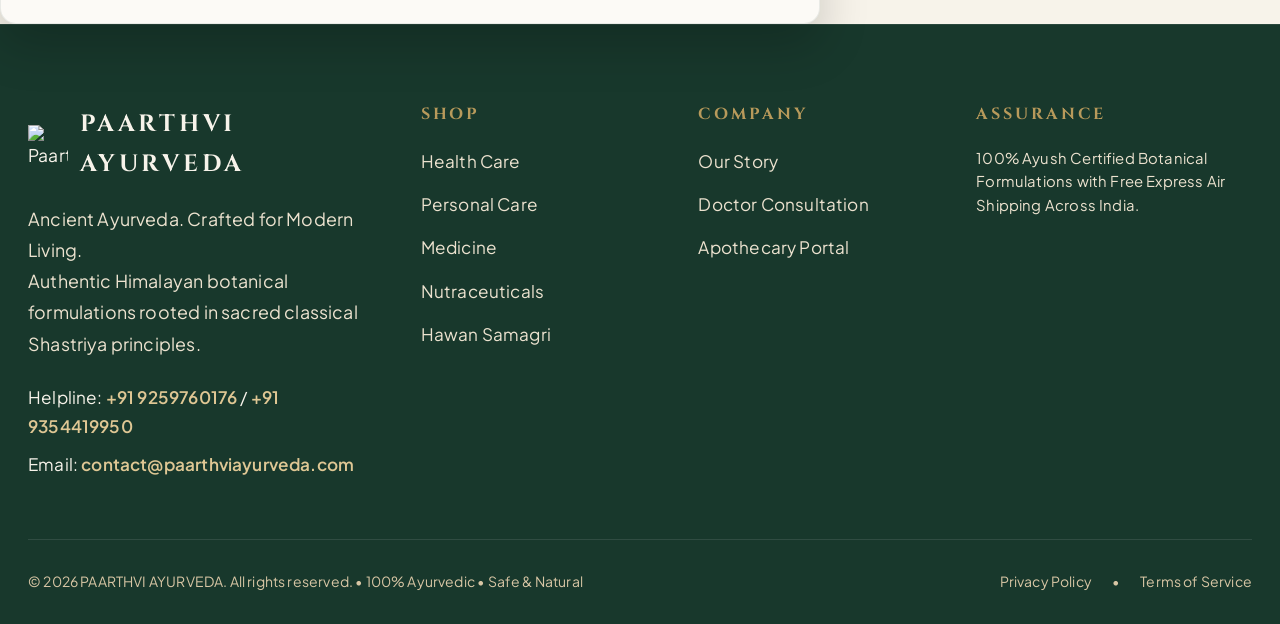
==== commit 19f7041b: "Implement 3-step checkout flow: Google Login -> Delivery Details -> Payment & Order Confirmation" ====
--- a/index.html
+++ b/index.html
@@ -3,10 +3,19 @@
 <head>
     <meta charset="UTF-8">
     <meta name="viewport" content="width=device-width, initial-scale=1.0">
-    <title>PAARTHVI AYURVEDA | Pure Ayurveda, Better Living</title>
-    <meta name="description" content="Paarthvi Ayurveda - Natural way to weight loss, vitality, personal care, and authentic Himalayan herbal medicines. 100% Ayush certified organic formulations.">
+    <title>PAARTHVI AYURVEDA — Ancient Ayurveda. Crafted for Modern Living.</title>
+    <meta name="description" content="Discover Paarthvi Ayurveda: authentic, luxury Ayurvedic formulations inspired by India's timeless wellness traditions. Classical Shastriya Rasayanas, herbal beauty, and pure botanicals.">
+    
+    <!-- Open Graph / Meta -->
+    <meta property="og:type" content="website">
+    <meta property="og:title" content="PAARTHVI AYURVEDA — Luxury Indian Wellness">
+    <meta property="og:description" content="Authentic Ayurvedic formulations inspired by India's timeless wellness traditions.">
+    <meta property="og:image" content="assets/exclusive-sale-banner.jpg">
+    
     <link rel="icon" type="image/png" href="assets/logo.png">
     <link rel="apple-touch-icon" href="assets/logo.png">
+    
+    <!-- FontAwesome & Styles -->
     <link rel="stylesheet" href="https://cdnjs.cloudflare.com/ajax/libs/font-awesome/6.5.1/css/all.min.css" integrity="sha512-DTOQO9RWCH3ppGqcWaEA1BIZOC6xxalwEsw9c2QQeAIftl+Vegovlnee1c9QX4TctnWMn13TZye+giMm8e2LwA==" crossorigin="anonymous" referrerpolicy="no-referrer" />
     <link rel="stylesheet" href="styles.css">
     <link rel="stylesheet" href="checkout.css">
@@ -14,123 +23,291 @@
 <body>
 
 <!-- =====================================================
-     1. TOP ANNOUNCEMENT BAR (DARK WITH TIRANGA ACCENT)
+     1. TOP ANNOUNCEMENT BAR
 ===================================================== -->
-<div class="paartvi-top-bar">
+<aside class="announcement-bar" aria-label="Announcement">
     <div class="container">
-        <div class="paartvi-top-bar-inner">
-            <span class="flag-badge-pill"><span class="flag-tiranga-icon"><span class="bar-saffron"></span><span class="bar-white"></span><span class="bar-green"></span></span> 100% Authentic Indian Ayurveda</span>
-            <span style="color: rgba(255,255,255,0.3);">|</span>
-            <span><i class="fa-solid fa-truck-fast"></i> Free Express Shipping Across India</span>
-            <span style="color: rgba(255,255,255,0.3);">|</span>
-            <span><i class="fa-solid fa-leaf"></i> 100% Ayush Certified Formulations</span>
+        <div class="announcement-bar-content">
+            <span>FREE SHIPPING</span>
+            <span class="announcement-dot dot-saffron">•</span>
+            <span>AUTHENTIC AYURVEDIC FORMULATIONS</span>
+            <span class="announcement-dot dot-green">•</span>
+            <span>MADE IN INDIA</span>
         </div>
     </div>
-</div>
+</aside>
 
 <!-- =====================================================
-     2. MAIN NAVBAR & HEADER (WITH INDIAN FLAG ACCENTS)
+     2. MAIN STICKY LUXURY HEADER (DEEP TRICOLOR THEME)
 ===================================================== -->
-<header class="paartvi-navbar" id="navbar">
-    <div class="paartvi-nav-container">
-        <!-- Official Logo & Brand on Left -->
-        <a href="index.html" class="paartvi-brand" aria-label="Paarthvi Ayurveda Home">
-            <img src="assets/logo.png" alt="Paarthvi Ayurveda Official Logo" class="paartvi-brand-logo">
-            <div>
-                <span class="paartvi-brand-title">PAARTHVI</span>
-                <span class="paartvi-brand-tagline">
-                    AYURVEDA <span class="flag-tiranga-icon" title="Proudly Indian"><span class="bar-saffron"></span><span class="bar-white"></span><span class="bar-green"></span></span>
+<header class="main-header" id="navbar">
+    <div class="header-container">
+        
+        <div class="header-left-group">
+            <!-- Side Navigation Menu Button -->
+            <button type="button" class="side-nav-toggle-btn" id="menuBtn" aria-label="Open Navigation Menu">
+                <span class="toggle-icon-wrap">
+                    <i class="fa-solid fa-bars-staggered"></i>
                 </span>
-            </div>
-        </a>
-
-        <!-- Right Circular Action Badges -->
-        <div class="paartvi-header-actions">
-            <!-- 1. Prescription / Consult -->
-            <button type="button" class="header-icon-circle" onclick="showPrescriptionUpload()" title="Ayurvedic Doctor Prescription & Consult" aria-label="Doctor Prescription">
-                <i class="fa-solid fa-file-medical"></i>
+                <span class="toggle-label">Menu & Categories</span>
             </button>
 
-            <!-- 3. User Profile / Google Account -->
-            <button type="button" class="header-icon-circle" onclick="openAccountModal()" title="My Account / Sign In" aria-label="Account Login">
-                <i class="fa-regular fa-user"></i>
+            <!-- Brand Wordmark / Logo -->
+            <a href="index.html" class="brand-logo" aria-label="Paarthvi Ayurveda Home">
+                <img src="assets/logo.png" alt="Paarthvi Ayurveda Emblem" class="brand-emblem">
+                <div class="brand-text-wrap">
+                    <span class="brand-title">PAARTHVI</span>
+                    <span class="brand-subtitle">AYURVEDA</span>
+                </div>
+            </a>
+        </div>
+        
+        <!-- Right Header Action Icons -->
+        <div class="header-actions">
+            <button type="button" class="header-action-btn" id="searchBtn" title="Search Formulations" aria-label="Search remedies">
+                <i class="fa-solid fa-magnifying-glass"></i>
             </button>
 
-            <!-- 4. Wishlist -->
-            <button type="button" class="header-icon-circle" onclick="showToast('Your Wishlist is currently empty')" title="Wishlist" aria-label="Wishlist">
+            <button type="button" class="header-action-btn" onclick="showToast('Your Wishlist is open')" title="Saved Rituals" aria-label="Wishlist">
                 <i class="fa-regular fa-heart"></i>
-                <span class="header-badge" id="wishlistCount">0</span>
+                <span class="badge-count" id="wishlistCount">0</span>
             </button>
 
-            <!-- 5. Cart / Bag -->
-            <button type="button" class="header-icon-circle" id="cartBtn" title="Shopping Bag" aria-label="Shopping Bag">
+            <button type="button" class="header-action-btn" id="cartBtn" title="Your Ritual Bag" aria-label="Shopping Bag">
                 <i class="fa-solid fa-bag-shopping"></i>
-                <span class="header-badge" id="cartCount">1</span>
+                <span class="badge-count" id="cartCount">1</span>
             </button>
         </div>
     </div>
 </header>
 
 <!-- =====================================================
-     3. SUB-NAVBAR (SHOP BY CATEGORIES & SEARCH)
+     LUXURY SIDE NAVIGATION BAR (DRAWER)
 ===================================================== -->
-<nav class="sub-navbar">
-    <div class="sub-navbar-container">
-        <button type="button" class="shop-categories-btn" onclick="toggleCategoryDrawer()">
-            <i class="fa-solid fa-bars-staggered"></i>
-            <span>Shop by Categories</span>
-        </button>
-
-        <button type="button" class="sub-nav-search-btn" id="subNavSearchBtn" title="Search remedies" aria-label="Search">
-            <i class="fa-solid fa-magnifying-glass"></i>
+<div class="side-nav-overlay mobile-nav-overlay" id="mobileNavOverlay"></div>
+<aside class="side-nav-drawer mobile-nav-drawer" id="mobileNavDrawer" aria-label="Side Navigation Menu">
+    <!-- Top Side Nav Header -->
+    <div class="side-nav-header mobile-drawer-header">
+        <a href="index.html" class="side-nav-brand">
+            <img src="assets/logo.png" alt="Paarthvi Ayurveda" class="side-nav-brand-emblem">
+            <div>
+                <span class="side-nav-brand-title">PAARTHVI</span>
+                <span class="side-nav-brand-sub">Pure Vedic Apothecary</span>
+            </div>
+        </a>
+        <button type="button" id="closeMobileMenu" class="side-nav-close-btn close-btn" aria-label="Close Side Navigation">
+            <i class="fa-solid fa-xmark"></i>
         </button>
     </div>
-</nav>
-
-<!-- =====================================================
-     CATEGORY SLIDE-IN DRAWER
-===================================================== -->
-<div class="category-drawer-overlay" id="categoryDrawerOverlay" onclick="toggleCategoryDrawer()"></div>
-<aside class="category-drawer" id="categoryDrawer">
-    <div style="display: flex; justify-content: space-between; align-items: center; margin-bottom: 20px; border-bottom: 1px solid var(--border-subtle); padding-bottom: 12px;">
-        <h3 style="font-size: 1.15rem; color: #0F3524; display: flex; align-items: center; gap: 8px;">
-            <i class="fa-solid fa-layer-group" style="color: #1F6B4A;"></i> All Categories
-        </h3>
-        <button onclick="toggleCategoryDrawer()" class="close-btn" style="font-size: 1.4rem;">&times;</button>
-    </div>
-    <a href="category-healthcare.html" class="category-drawer-item">
-        <span class="drawer-cat-icon"><i class="fa-solid fa-heart-pulse"></i></span> Health Care
-    </a>
-    <a href="category-personalcare.html" class="category-drawer-item">
-        <span class="drawer-cat-icon"><i class="fa-solid fa-spa"></i></span> Personal Care
-    </a>
-    <a href="category-medicine.html" class="category-drawer-item">
-        <span class="drawer-cat-icon"><i class="fa-solid fa-capsules"></i></span> Medicine
-    </a>
-    <a href="category-nutraceuticals.html" class="category-drawer-item">
-        <span class="drawer-cat-icon"><i class="fa-solid fa-bolt-lightning"></i></span> Nutraceuticals
-    </a>
-    <a href="category-hawan.html" class="category-drawer-item">
-        <span class="drawer-cat-icon"><i class="fa-solid fa-fire-flame-curved"></i></span> Hawan Samagri
-    </a>
-    <div style="margin-top: 24px; padding-top: 16px; border-top: 1px dashed var(--border-subtle);">
-        <a href="checkout.html" class="primary-btn" style="width: 100%; justify-content: center; padding: 10px;">
-            Go to 3-Step Checkout &rarr;
-        </a>
+
+    <!-- Scrollable Body with 4 Main Key Sections -->
+    <div class="side-nav-scroll-body">
+        
+        <!-- SECTION 1: COMPANY DESCRIPTION & HERITAGE -->
+        <div class="side-nav-section">
+            <div class="side-nav-section-title">
+                <i class="fa-solid fa-seedling"></i> Company & Heritage
+            </div>
+            <div class="side-nav-company-card">
+                <div class="side-nav-company-header">
+                    <i class="fa-solid fa-spa" style="color: var(--gold-dark); font-size: 0.85rem;"></i>
+                    <span class="side-nav-company-tag">Pure Ayurvedic Living</span>
+                </div>
+                <p class="side-nav-company-desc">
+                    Rooted in timeless Vedic wisdom from the <em>Charaka & Sushruta Samhitas</em>, Paarthvi crafts authentic, 100% natural formulations using pure Himalayan botanicals and classical Shastra decoctions.
+                </p>
+                <div class="side-nav-trust-badges">
+                    <span class="side-nav-badge-pill"><i class="fa-solid fa-leaf"></i> 100% Herbal</span>
+                    <span class="side-nav-badge-pill"><i class="fa-solid fa-shield-halved"></i> GMP Certified</span>
+                    <span class="side-nav-badge-pill"><i class="fa-solid fa-flask-vial"></i> AYUSH Tested</span>
+                    <span class="side-nav-badge-pill"><i class="fa-solid fa-sun"></i> Made in India</span>
+                </div>
+            </div>
+        </div>
+
+        <!-- SECTION 2: CATEGORIES -->
+        <div class="side-nav-section">
+            <div class="side-nav-section-title">
+                <i class="fa-solid fa-layer-group"></i> Shop Categories
+            </div>
+            <ul class="side-nav-categories-list mobile-drawer-links">
+                <li>
+                    <a href="category-healthcare.html" class="side-nav-cat-item">
+                        <div class="side-nav-cat-left">
+                            <span class="side-nav-cat-icon"><i class="fa-solid fa-heart-pulse"></i></span>
+                            <div class="side-nav-cat-info">
+                                <span class="side-nav-cat-name">Health Care</span>
+                                <span class="side-nav-cat-sub">Immunity, Vitality & Digestion</span>
+                            </div>
+                        </div>
+                        <i class="fa-solid fa-chevron-right side-nav-cat-arrow"></i>
+                    </a>
+                </li>
+                <li>
+                    <a href="category-personalcare.html" class="side-nav-cat-item">
+                        <div class="side-nav-cat-left">
+                            <span class="side-nav-cat-icon"><i class="fa-solid fa-wand-magic-sparkles"></i></span>
+                            <div class="side-nav-cat-info">
+                                <span class="side-nav-cat-name">Personal Care</span>
+                                <span class="side-nav-cat-sub">Kumkumadi, Hair Oils & Ubtans</span>
+                            </div>
+                        </div>
+                        <i class="fa-solid fa-chevron-right side-nav-cat-arrow"></i>
+                    </a>
+                </li>
+                <li>
+                    <a href="category-medicine.html" class="side-nav-cat-item">
+                        <div class="side-nav-cat-left">
+                            <span class="side-nav-cat-icon"><i class="fa-solid fa-prescription-bottle-medical"></i></span>
+                            <div class="side-nav-cat-info">
+                                <span class="side-nav-cat-name">Ayurvedic Medicine</span>
+                                <span class="side-nav-cat-sub">Classical Asavas, Arishtas & Vatis</span>
+                            </div>
+                        </div>
+                        <i class="fa-solid fa-chevron-right side-nav-cat-arrow"></i>
+                    </a>
+                </li>
+                <li>
+                    <a href="category-nutraceuticals.html" class="side-nav-cat-item">
+                        <div class="side-nav-cat-left">
+                            <span class="side-nav-cat-icon"><i class="fa-solid fa-capsules"></i></span>
+                            <div class="side-nav-cat-info">
+                                <span class="side-nav-cat-name">Nutraceuticals</span>
+                                <span class="side-nav-cat-sub">Supplements, Shilajit & Vital Herbs</span>
+                            </div>
+                        </div>
+                        <i class="fa-solid fa-chevron-right side-nav-cat-arrow"></i>
+                    </a>
+                </li>
+                <li>
+                    <a href="category-hawan.html" class="side-nav-cat-item">
+                        <div class="side-nav-cat-left">
+                            <span class="side-nav-cat-icon"><i class="fa-solid fa-fire-flame-curved"></i></span>
+                            <div class="side-nav-cat-info">
+                                <span class="side-nav-cat-name">Hawan Samagri</span>
+                                <span class="side-nav-cat-sub">Sacred Vedic Yajna Herbs & Dhoop</span>
+                            </div>
+                        </div>
+                        <i class="fa-solid fa-chevron-right side-nav-cat-arrow"></i>
+                    </a>
+                </li>
+                <li>
+                    <a href="category-paridhan.html" class="side-nav-cat-item">
+                        <div class="side-nav-cat-left">
+                            <span class="side-nav-cat-icon"><i class="fa-solid fa-shirt"></i></span>
+                            <div class="side-nav-cat-info">
+                                <span class="side-nav-cat-name">Vedic Paridhan</span>
+                                <span class="side-nav-cat-sub">Traditional Handcrafted Attire</span>
+                            </div>
+                        </div>
+                        <i class="fa-solid fa-chevron-right side-nav-cat-arrow"></i>
+                    </a>
+                </li>
+                <li>
+                    <a href="index.html#categories" class="side-nav-cat-item" style="border-style: dashed; background: rgba(8, 76, 39, 0.03);">
+                        <div class="side-nav-cat-left">
+                            <span class="side-nav-cat-icon" style="color: var(--saffron);"><i class="fa-solid fa-boxes-stacked"></i></span>
+                            <div class="side-nav-cat-info">
+                                <span class="side-nav-cat-name">All Formulations</span>
+                                <span class="side-nav-cat-sub">Browse Full Apothecary Collection</span>
+                            </div>
+                        </div>
+                        <i class="fa-solid fa-arrow-right side-nav-cat-arrow"></i>
+                    </a>
+                </li>
+            </ul>
+        </div>
+
+        <!-- SECTION 3: RITUAL BAG / CART -->
+        <div class="side-nav-section">
+            <div class="side-nav-section-title">
+                <i class="fa-solid fa-bag-shopping"></i> Ritual Cart
+            </div>
+            <div class="side-nav-cart-card">
+                <div class="side-nav-cart-head">
+                    <div class="side-nav-cart-title">
+                        <i class="fa-solid fa-basket-shopping"></i> Your Bag
+                    </div>
+                    <span class="side-nav-cart-badge" id="sideNavBadgeCount">0</span>
+                </div>
+                <div class="side-nav-cart-status">
+                    <span id="sideNavCartCount" style="font-weight: 500;">0 Items</span>
+                    <span class="side-nav-cart-total-val" id="sideNavCartTotal">₹0</span>
+                </div>
+                <div class="side-nav-cart-actions">
+                    <button type="button" class="btn-side-cart" onclick="openCartFromSideNav()">
+                        <i class="fa-solid fa-bag-shopping"></i> Open Bag
+                    </button>
+                    <a href="checkout.html" class="btn-side-checkout">
+                        Checkout →
+                    </a>
+                </div>
+                <div class="side-nav-shipping-hint">
+                    <i class="fa-solid fa-truck-fast"></i> Free shipping on orders over ₹999
+                </div>
+            </div>
+        </div>
+
+        <!-- SECTION 4: CONTACT US & DOCTOR CONSULTATION -->
+        <div class="side-nav-section">
+            <div class="side-nav-section-title">
+                <i class="fa-solid fa-headset"></i> Contact & Support
+            </div>
+            <div class="side-nav-contact-card">
+                <div class="side-nav-consult-box">
+                    <div class="side-nav-consult-title">
+                        <i class="fa-solid fa-user-doctor" style="color: var(--forest-deep);"></i> Vaidya Consultation
+                    </div>
+                    <p class="side-nav-consult-text">
+                        Free personalized Dosha assessment & custom Ayurvedic herbal regimen guidance.
+                    </p>
+                    <a href="contact.html" class="btn-side-consult">
+                        Book Doctor Consult →
+                    </a>
+                </div>
+                
+                <div class="side-nav-contact-channels">
+                    <a href="tel:+919259760176" class="side-nav-contact-link">
+                        <i class="fa-solid fa-phone"></i> +91 9259760176 (Helpline)
+                    </a>
+                    <a href="https://wa.me/919259760176?text=Namaste%20Paarthvi%20Ayurveda" target="_blank" rel="noopener" class="side-nav-contact-link whatsapp-link">
+                        <i class="fa-brands fa-whatsapp"></i> Chat on WhatsApp
+                    </a>
+                    <a href="mailto:care@parthviayurvedic.com" class="side-nav-contact-link">
+                        <i class="fa-solid fa-envelope"></i> care@parthviayurvedic.com
+                    </a>
+                </div>
+                <div class="side-nav-hours-note">
+                    🕒 Available Mon – Sat: 9:00 AM – 8:00 PM IST
+                </div>
+            </div>
+        </div>
+
+        <!-- SECTION 5: FOOTER QUICK LINKS -->
+        <div class="side-nav-footer-wrap mobile-drawer-footer">
+            <a href="index.html">Home</a>
+            <a href="about.html">Our Story</a>
+            <a href="contact.html">Doctor Consultation</a>
+            <a href="admin.html">Admin Portal</a>
+        </div>
+
     </div>
 </aside>
 
 <!-- =====================================================
      LIVE SEARCH OVERLAY
 ===================================================== -->
-<div class="search-overlay" id="searchOverlay">
+<div class="search-overlay" id="searchOverlay" role="dialog" aria-modal="true" aria-label="Search remedies">
     <div class="search-box">
         <button id="closeSearch" class="close-btn" style="position: absolute; top: 20px; right: 20px;" aria-label="Close Search">&times;</button>
-        <span class="eyebrow">PAARTHVI AYURVEDIC FORMULATIONS</span>
+        <span class="eyebrow">PAARTHVI APOTHECARY SEARCH</span>
+        <h3 style="font-size: 1.35rem; color: var(--forest-deep);">Search Botanical Remedies</h3>
+        
         <div class="search-input-wrap">
-            <i class="fa-solid fa-magnifying-glass" style="color: #1F6B4A;"></i>
-            <input type="text" id="searchInput" placeholder="Search Health Care, Shilajit, Kumkumadi, Ashwagandha, Hawan...">
-        </div>
+            <i class="fa-solid fa-magnifying-glass" style="color: var(--sage);"></i>
+            <input type="text" id="searchInput" placeholder="Search Health Care, Shilajit, Kumkumadi, Ashwagandha...">
+        </div>
+        
         <div class="search-tags">
             <span class="search-tag-pill" onclick="document.getElementById('searchInput').value='Health Care'; document.getElementById('searchInput').dispatchEvent(new Event('input'))">Health Care</span>
             <span class="search-tag-pill" onclick="document.getElementById('searchInput').value='Shilajit'; document.getElementById('searchInput').dispatchEvent(new Event('input'))">Shilajit Gold</span>
@@ -138,193 +315,956 @@
             <span class="search-tag-pill" onclick="document.getElementById('searchInput').value='Ashwagandha'; document.getElementById('searchInput').dispatchEvent(new Event('input'))">Ashwagandha</span>
             <span class="search-tag-pill" onclick="document.getElementById('searchInput').value='Hawan'; document.getElementById('searchInput').dispatchEvent(new Event('input'))">Hawan Samagri</span>
         </div>
-        <div id="searchResults" style="margin-top: 16px;"></div>
+        <div id="searchResults"></div>
     </div>
 </div>
 
 <main>
 
 <!-- =====================================================
-     4. HERO EXCLUSIVE SALE BANNER (100% FULL WIDTH EDGE-TO-EDGE)
+     3. HERO FULL-SIZE PROMOTIONAL BANNER
 ===================================================== -->
-<section class="home-hero-banner-section" id="hero-banner">
-    <a href="#offers" class="home-hero-banner-link" title="Paarthvi Ayurveda Exclusive Sale - Flat 20% OFF - Pure Ayurveda for a Better Life">
-        <img src="assets/exclusive-sale-banner.jpg" alt="Paarthvi Ayurveda Exclusive Sale - Flat 20% OFF - Pure Ayurveda for a Better Life - Cherish Health" class="home-hero-banner-img" loading="eager">
-    </a>
-</section>
-
-<!-- =====================================================
-     5. MIDDLE PROMO BANNER (AYURVEDIC CARE FOR A BETTER YOU)
-===================================================== -->
-<section class="care-promo-section">
-    <div class="container">
-        <div class="care-promo-card">
-            <div class="care-promo-content">
-                <div class="care-promo-brand">
-                    <i class="fa-solid fa-leaf" style="color: #2FA368;"></i>
-                    <span>PAARTHVI AYURVEDA</span>
-                </div>
-                <h2 class="care-promo-title">AYURVEDIC CARE FOR A BETTER YOU</h2>
-                <p class="care-promo-sub">Natural Ingredients • Safe • Effective</p>
-                <a href="category-healthcare.html" class="paartvi-btn-shop">
-                    EXPLORE REMEDIES →
-                </a>
-            </div>
-            <div class="care-promo-img-wrap">
-                <img src="assets/promo_ayurvedic_care.png" alt="Natural Ayurvedic Care with Botanical Ingredients" loading="lazy">
-            </div>
-        </div>
+<section class="hero-full-banner-section" id="hero">
+    <div class="container hero-banner-container">
+        <a href="#categories" class="hero-full-banner-link fade-up-element" aria-label="Paarthvi Ayurveda Exclusive Sale - Flat 20% Off">
+            <img src="assets/exclusive-sale-banner.jpg" alt="Paarthvi Ayurveda - Pure Ayurveda for a Better Life - Flat 20% Off Sale" class="hero-full-banner-image" loading="eager">
+        </a>
     </div>
 </section>
 
 <!-- =====================================================
-     6. TOP OFFERS FOR YOU SECTION
+     4. CATEGORY OFFER CARDS & TOP FEATURED PRODUCTS
 ===================================================== -->
-<section style="padding: 24px 0 30px;">
+<section class="store-showcase-section" id="categories">
     <div class="container">
-        <div class="section-header-row">
-            <h2 class="section-title-bold">Top Offers For You</h2>
-            <a href="category-healthcare.html" class="see-all-link">See All <span>›</span></a>
-        </div>
-
-        <div class="offers-cards-grid">
-            <!-- Offer 1 -->
-            <a href="category-healthcare.html" class="offer-card">
-                <img src="assets/cat_healthcare.png" alt="Health Care Offer" class="offer-card-img">
-                <div class="offer-card-text">
-                    <div>
-                        <span class="offer-card-upto">Upto</span>
-                        <span class="offer-card-discount">15% OFF</span>
-                        <span class="offer-card-category">on Health Care</span>
-                    </div>
-                    <span class="offer-card-arrow">›</span>
+        
+        <!-- Category Offer Cards Row (Upto % Off) -->
+        <div class="category-offer-grid fade-up-element">
+            
+            <a href="category-healthcare.html" class="category-offer-card">
+                <div class="category-offer-img-box">
+                    <img src="assets/cat_healthcare.png" alt="Health Care" loading="lazy">
+                </div>
+                <div class="category-offer-info">
+                    <span class="category-offer-upto">UPTO</span>
+                    <h3 class="category-offer-discount">15% OFF</h3>
+                    <div class="category-offer-footer">
+                        <span>on Health Care</span>
+                        <i class="fa-solid fa-chevron-right"></i>
+                    </div>
                 </div>
             </a>
 
-            <!-- Offer 2 -->
-            <a href="category-personalcare.html" class="offer-card">
-                <img src="assets/cat_personalcare.png" alt="Personal Care Offer" class="offer-card-img">
-                <div class="offer-card-text">
-                    <div>
-                        <span class="offer-card-upto">Upto</span>
-                        <span class="offer-card-discount">20% OFF</span>
-                        <span class="offer-card-category">on Personal Care</span>
-                    </div>
-                    <span class="offer-card-arrow">›</span>
+            <a href="category-personalcare.html" class="category-offer-card">
+                <div class="category-offer-img-box">
+                    <img src="assets/cat_personalcare.png" alt="Personal Care" loading="lazy">
+                </div>
+                <div class="category-offer-info">
+                    <span class="category-offer-upto">UPTO</span>
+                    <h3 class="category-offer-discount">20% OFF</h3>
+                    <div class="category-offer-footer">
+                        <span>on Personal Care</span>
+                        <i class="fa-solid fa-chevron-right"></i>
+                    </div>
                 </div>
             </a>
 
-            <!-- Offer 3 -->
-            <a href="category-nutraceuticals.html" class="offer-card">
-                <img src="assets/cat_nutraceuticals.png" alt="Nutraceuticals Offer" class="offer-card-img">
-                <div class="offer-card-text">
-                    <div>
-                        <span class="offer-card-upto">Upto</span>
-                        <span class="offer-card-discount">25% OFF</span>
-                        <span class="offer-card-category">on Nutraceuticals</span>
-                    </div>
-                    <span class="offer-card-arrow">›</span>
+            <a href="category-nutraceuticals.html" class="category-offer-card">
+                <div class="category-offer-img-box">
+                    <img src="assets/cat_nutraceuticals.png" alt="Nutraceuticals" loading="lazy">
+                </div>
+                <div class="category-offer-info">
+                    <span class="category-offer-upto">UPTO</span>
+                    <h3 class="category-offer-discount">25% OFF</h3>
+                    <div class="category-offer-footer">
+                        <span>on Nutraceuticals</span>
+                        <i class="fa-solid fa-chevron-right"></i>
+                    </div>
                 </div>
             </a>
 
-            <!-- Offer 4 -->
-            <a href="category-medicine.html" class="offer-card">
-                <img src="assets/cat_medicine.png" alt="Medicine Offer" class="offer-card-img">
-                <div class="offer-card-text">
-                    <div>
-                        <span class="offer-card-upto">Upto</span>
-                        <span class="offer-card-discount">30% OFF</span>
-                        <span class="offer-card-category">on Medicine</span>
-                    </div>
-                    <span class="offer-card-arrow">›</span>
+            <a href="category-medicine.html" class="category-offer-card">
+                <div class="category-offer-img-box">
+                    <img src="assets/cat_medicine.png" alt="Medicine" loading="lazy">
+                </div>
+                <div class="category-offer-info">
+                    <span class="category-offer-upto">UPTO</span>
+                    <h3 class="category-offer-discount">30% OFF</h3>
+                    <div class="category-offer-footer">
+                        <span>on Medicine</span>
+                        <i class="fa-solid fa-chevron-right"></i>
+                    </div>
                 </div>
             </a>
-        </div>
+
+        </div>
+
+        <!-- 1. HERBAL MEDICINE SECTION -->
+        <div class="featured-showcase-wrap">
+            <div class="featured-showcase-header fade-up-element">
+                <h2 class="featured-showcase-title">Herbal Medicine</h2>
+                <a href="category-medicine.html" class="featured-see-all-link">See All &rsaquo;</a>
+            </div>
+
+            <!-- Herbal Medicine 4-Card Grid -->
+            <div class="top-products-grid">
+                
+                <!-- Product 1: Paarthvi Veda Slim Shift -->
+                <div class="top-product-card fade-up-element">
+                    <span class="top-product-badge">Main Flagship</span>
+                    <div class="top-product-img-box" onclick="openProductQuickView(1)">
+                        <img src="assets/products/slim-shift.jpg" alt="Paarthvi Veda Slim Shift (100g Powder + 60 Capsules Combo)" loading="lazy">
+                    </div>
+                    <div class="top-product-rating">
+                        <div class="rating-stars">
+                            <i class="fa-solid fa-star"></i><i class="fa-solid fa-star"></i><i class="fa-solid fa-star"></i><i class="fa-solid fa-star"></i><i class="fa-solid fa-star"></i>
+                        </div>
+                        <span class="rating-count">(428)</span>
+                    </div>
+                    <h3 class="top-product-title" onclick="openProductQuickView(1)">Paarthvi Veda Slim Shift (100g Powder + 60 Capsules Combo)</h3>
+                    <div class="top-product-price-row">
+                        <span class="top-price-current">₹1,500</span>
+                        <span class="top-price-orig">₹2,200</span>
+                    </div>
+                    <div class="top-product-actions">
+                        <button type="button" onclick="addToCart('Paarthvi Veda Slim Shift (100g Powder + 60 Capsules Combo)', 1500, 'assets/products/slim-shift.jpg')" class="btn-top-add" aria-label="Add to cart">
+                            <i class="fa-solid fa-cart-shopping"></i> Add
+                        </button>
+                        <button type="button" onclick="instantBuyProduct(1)" class="btn-top-buy" aria-label="Buy now">
+                            <i class="fa-solid fa-bolt"></i> Buy Now
+                        </button>
+                    </div>
+                </div>
+
+                <!-- Product 2: Ashwagandha -->
+                <div class="top-product-card fade-up-element">
+                    <span class="top-product-badge">KSM-66 Extract</span>
+                    <div class="top-product-img-box" onclick="openProductQuickView(4)">
+                        <img src="assets/products/product-4.png" alt="Paarthvi Ashwagandha Pro Vitality Churna" loading="lazy">
+                    </div>
+                    <div class="top-product-rating">
+                        <div class="rating-stars">
+                            <i class="fa-solid fa-star"></i><i class="fa-solid fa-star"></i><i class="fa-solid fa-star"></i><i class="fa-solid fa-star"></i><i class="fa-solid fa-star"></i>
+                        </div>
+                        <span class="rating-count">(194)</span>
+                    </div>
+                    <h3 class="top-product-title" onclick="openProductQuickView(4)">Paarthvi Ashwagandha Pro Vitality Churna</h3>
+                    <div class="top-product-price-row">
+                        <span class="top-price-current">₹899</span>
+                        <span class="top-price-orig">₹1,200</span>
+                    </div>
+                    <div class="top-product-actions">
+                        <button type="button" onclick="addToCart('Paarthvi Ashwagandha Pro Vitality Churna', 899, 'assets/products/product-4.png')" class="btn-top-add" aria-label="Add to cart">
+                            <i class="fa-solid fa-cart-shopping"></i> Add
+                        </button>
+                        <button type="button" onclick="instantBuyProduct(4)" class="btn-top-buy" aria-label="Buy now">
+                            <i class="fa-solid fa-bolt"></i> Buy Now
+                        </button>
+                    </div>
+                </div>
+
+                <!-- Product 3: Paarthvi Veda Shilajit Resin -->
+                <div class="top-product-card fade-up-element">
+                    <span class="top-product-badge">75% Fulvic Acid</span>
+                    <div class="top-product-img-box" onclick="openProductQuickView(2)">
+                        <img src="assets/products/shilajit-resin.jpg" alt="Paarthvi Veda Pure Himalayan Shilajit Resin" loading="lazy">
+                    </div>
+                    <div class="top-product-rating">
+                        <div class="rating-stars">
+                            <i class="fa-solid fa-star"></i><i class="fa-solid fa-star"></i><i class="fa-solid fa-star"></i><i class="fa-solid fa-star"></i><i class="fa-solid fa-star"></i>
+                        </div>
+                        <span class="rating-count">(312)</span>
+                    </div>
+                    <h3 class="top-product-title" onclick="openProductQuickView(2)">Paarthvi Veda Pure Himalayan Shilajit Resin</h3>
+                    <div class="top-product-price-row">
+                        <span class="top-price-current">₹1,499</span>
+                        <span class="top-price-orig">₹1,999</span>
+                    </div>
+                    <div class="top-product-actions">
+                        <button type="button" onclick="addToCart('Paarthvi Veda Pure Himalayan Shilajit Resin', 1499, 'assets/products/shilajit-resin.jpg')" class="btn-top-add" aria-label="Add to cart">
+                            <i class="fa-solid fa-cart-shopping"></i> Add
+                        </button>
+                        <button type="button" onclick="instantBuyProduct(2)" class="btn-top-buy" aria-label="Buy now">
+                            <i class="fa-solid fa-bolt"></i> Buy Now
+                        </button>
+                    </div>
+                </div>
+
+                <!-- Product 3: Yograj Guggulu -->
+                <div class="top-product-card fade-up-element">
+                    <span class="top-product-badge">Vata Balancing</span>
+                    <div class="top-product-img-box" onclick="openProductQuickView(302)">
+                        <img src="assets/cat_medicine.png" alt="Paarthvi Yograj Guggulu for Joint Comfort" loading="lazy">
+                    </div>
+                    <div class="top-product-rating">
+                        <div class="rating-stars">
+                            <i class="fa-solid fa-star"></i><i class="fa-solid fa-star"></i><i class="fa-solid fa-star"></i><i class="fa-solid fa-star"></i><i class="fa-solid fa-star"></i>
+                        </div>
+                        <span class="rating-count">(130)</span>
+                    </div>
+                    <h3 class="top-product-title" onclick="openProductQuickView(302)">Paarthvi Yograj Guggulu for Joint Comfort</h3>
+                    <div class="top-product-price-row">
+                        <span class="top-price-current">₹699</span>
+                        <span class="top-price-orig">₹899</span>
+                    </div>
+                    <div class="top-product-actions">
+                        <button type="button" onclick="addToCart('Paarthvi Yograj Guggulu for Joint Comfort', 699, 'assets/cat_medicine.png')" class="btn-top-add" aria-label="Add to cart">
+                            <i class="fa-solid fa-cart-shopping"></i> Add
+                        </button>
+                        <button type="button" onclick="instantBuyProduct(302)" class="btn-top-buy" aria-label="Buy now">
+                            <i class="fa-solid fa-bolt"></i> Buy Now
+                        </button>
+                    </div>
+                </div>
+
+                <!-- Product 4: Brahmi Vati -->
+                <div class="top-product-card fade-up-element">
+                    <span class="top-product-badge">Medhya Rasayana</span>
+                    <div class="top-product-img-box" onclick="openProductQuickView(304)">
+                        <img src="assets/cat_medicine.png" alt="Paarthvi Brahmi Memory & Stress Relief Vati" loading="lazy">
+                    </div>
+                    <div class="top-product-rating">
+                        <div class="rating-stars">
+                            <i class="fa-solid fa-star"></i><i class="fa-solid fa-star"></i><i class="fa-solid fa-star"></i><i class="fa-solid fa-star"></i><i class="fa-solid fa-star"></i>
+                        </div>
+                        <span class="rating-count">(112)</span>
+                    </div>
+                    <h3 class="top-product-title" onclick="openProductQuickView(304)">Paarthvi Brahmi Memory & Stress Relief Vati</h3>
+                    <div class="top-product-price-row">
+                        <span class="top-price-current">₹599</span>
+                        <span class="top-price-orig">₹750</span>
+                    </div>
+                    <div class="top-product-actions">
+                        <button type="button" onclick="addToCart('Paarthvi Brahmi Memory & Stress Relief Vati', 599, 'assets/cat_medicine.png')" class="btn-top-add" aria-label="Add to cart">
+                            <i class="fa-solid fa-cart-shopping"></i> Add
+                        </button>
+                        <button type="button" onclick="instantBuyProduct(304)" class="btn-top-buy" aria-label="Buy now">
+                            <i class="fa-solid fa-bolt"></i> Buy Now
+                        </button>
+                    </div>
+                </div>
+
+            </div>
+        </div>
+
+        <!-- 2. SKIN CARE & PERSONAL CARE SECTION -->
+        <div class="featured-showcase-wrap">
+            <div class="featured-showcase-header fade-up-element">
+                <h2 class="featured-showcase-title">Skin Care & Personal Care</h2>
+                <a href="category-personalcare.html" class="featured-see-all-link">See All &rsaquo;</a>
+            </div>
+
+            <!-- Skin Care 4-Card Grid -->
+            <div class="top-products-grid">
+                
+                <!-- Skincare Product 1: Kumkumadi -->
+                <div class="top-product-card fade-up-element">
+                    <span class="top-product-badge">Kashmiri Saffron</span>
+                    <div class="top-product-img-box" onclick="openProductQuickView(3)">
+                        <img src="assets/products/product-3.png" alt="Paarthvi Kumkumadi Ayurvedic Glow Tailam" loading="lazy">
+                    </div>
+                    <div class="top-product-rating">
+                        <div class="rating-stars">
+                            <i class="fa-solid fa-star"></i><i class="fa-solid fa-star"></i><i class="fa-solid fa-star"></i><i class="fa-solid fa-star"></i><i class="fa-solid fa-star"></i>
+                        </div>
+                        <span class="rating-count">(167)</span>
+                    </div>
+                    <h3 class="top-product-title" onclick="openProductQuickView(3)">Paarthvi Kumkumadi Ayurvedic Glow Tailam</h3>
+                    <div class="top-product-price-row">
+                        <span class="top-price-current">₹999</span>
+                        <span class="top-price-orig">₹1,350</span>
+                    </div>
+                    <div class="top-product-actions">
+                        <button type="button" onclick="addToCart('Paarthvi Kumkumadi Ayurvedic Glow Tailam', 999, 'assets/products/product-3.png')" class="btn-top-add" aria-label="Add to cart">
+                            <i class="fa-solid fa-cart-shopping"></i> Add
+                        </button>
+                        <button type="button" onclick="instantBuyProduct(3)" class="btn-top-buy" aria-label="Buy now">
+                            <i class="fa-solid fa-bolt"></i> Buy Now
+                        </button>
+                    </div>
+                </div>
+
+                <!-- Skincare Product 2: Pure Aloe Gel -->
+                <div class="top-product-card fade-up-element">
+                    <span class="top-product-badge">99% Pure Gel</span>
+                    <div class="top-product-img-box" onclick="openProductQuickView(203)">
+                        <img src="assets/cat_personalcare.png" alt="Paarthvi Pure Aloe Radiance Hydrating Gel" loading="lazy">
+                    </div>
+                    <div class="top-product-rating">
+                        <div class="rating-stars">
+                            <i class="fa-solid fa-star"></i><i class="fa-solid fa-star"></i><i class="fa-solid fa-star"></i><i class="fa-solid fa-star"></i><i class="fa-solid fa-star"></i>
+                        </div>
+                        <span class="rating-count">(88)</span>
+                    </div>
+                    <h3 class="top-product-title" onclick="openProductQuickView(203)">Paarthvi Pure Aloe Radiance Hydrating Gel</h3>
+                    <div class="top-product-price-row">
+                        <span class="top-price-current">₹349</span>
+                        <span class="top-price-orig">₹450</span>
+                    </div>
+                    <div class="top-product-actions">
+                        <button type="button" onclick="addToCart('Paarthvi Pure Aloe Radiance Hydrating Gel', 349, 'assets/cat_personalcare.png')" class="btn-top-add" aria-label="Add to cart">
+                            <i class="fa-solid fa-cart-shopping"></i> Add
+                        </button>
+                        <button type="button" onclick="instantBuyProduct(203)" class="btn-top-buy" aria-label="Buy now">
+                            <i class="fa-solid fa-bolt"></i> Buy Now
+                        </button>
+                    </div>
+                </div>
+
+                <!-- Skincare Product 3: Neem Face Wash -->
+                <div class="top-product-card fade-up-element">
+                    <span class="top-product-badge">Sulphate Free</span>
+                    <div class="top-product-img-box" onclick="openProductQuickView(202)">
+                        <img src="assets/cat_personalcare.png" alt="Paarthvi Neem & Tea Tree Purifying Face Wash" loading="lazy">
+                    </div>
+                    <div class="top-product-rating">
+                        <div class="rating-stars">
+                            <i class="fa-solid fa-star"></i><i class="fa-solid fa-star"></i><i class="fa-solid fa-star"></i><i class="fa-solid fa-star"></i><i class="fa-solid fa-star"></i>
+                        </div>
+                        <span class="rating-count">(118)</span>
+                    </div>
+                    <h3 class="top-product-title" onclick="openProductQuickView(202)">Paarthvi Neem & Tea Tree Purifying Face Wash</h3>
+                    <div class="top-product-price-row">
+                        <span class="top-price-current">₹399</span>
+                        <span class="top-price-orig">₹499</span>
+                    </div>
+                    <div class="top-product-actions">
+                        <button type="button" onclick="addToCart('Paarthvi Neem & Tea Tree Purifying Face Wash', 399, 'assets/cat_personalcare.png')" class="btn-top-add" aria-label="Add to cart">
+                            <i class="fa-solid fa-cart-shopping"></i> Add
+                        </button>
+                        <button type="button" onclick="instantBuyProduct(202)" class="btn-top-buy" aria-label="Buy now">
+                            <i class="fa-solid fa-bolt"></i> Buy Now
+                        </button>
+                    </div>
+                </div>
+
+                <!-- Skincare Product 4: Bhringraj Hair Oil -->
+                <div class="top-product-card fade-up-element">
+                    <span class="top-product-badge">Kshir Pak Vidhi</span>
+                    <div class="top-product-img-box" onclick="openProductQuickView(201)">
+                        <img src="assets/cat_personalcare.png" alt="Paarthvi Bhringraj & Amla Hair Growth Oil" loading="lazy">
+                    </div>
+                    <div class="top-product-rating">
+                        <div class="rating-stars">
+                            <i class="fa-solid fa-star"></i><i class="fa-solid fa-star"></i><i class="fa-solid fa-star"></i><i class="fa-solid fa-star"></i><i class="fa-solid fa-star"></i>
+                        </div>
+                        <span class="rating-count">(234)</span>
+                    </div>
+                    <h3 class="top-product-title" onclick="openProductQuickView(201)">Paarthvi Bhringraj & Amla Hair Growth Oil</h3>
+                    <div class="top-product-price-row">
+                        <span class="top-price-current">₹649</span>
+                        <span class="top-price-orig">₹850</span>
+                    </div>
+                    <div class="top-product-actions">
+                        <button type="button" onclick="addToCart('Paarthvi Bhringraj & Amla Hair Growth Oil', 649, 'assets/cat_personalcare.png')" class="btn-top-add" aria-label="Add to cart">
+                            <i class="fa-solid fa-cart-shopping"></i> Add
+                        </button>
+                        <button type="button" onclick="instantBuyProduct(201)" class="btn-top-buy" aria-label="Buy now">
+                            <i class="fa-solid fa-bolt"></i> Buy Now
+                        </button>
+                    </div>
+                </div>
+
+            </div>
+        </div>
+
+        <!-- 3. ORGANIC FOOD & SUPERFOODS SECTION -->
+        <div class="featured-showcase-wrap">
+            <div class="featured-showcase-header fade-up-element">
+                <h2 class="featured-showcase-title">Organic Food & Superfoods</h2>
+                <a href="category-nutraceuticals.html" class="featured-see-all-link">See All &rsaquo;</a>
+            </div>
+
+            <!-- Organic Food 4-Card Grid -->
+            <div class="top-products-grid">
+                
+                <!-- Organic Product 1: Honey -->
+                <div class="top-product-card fade-up-element">
+                    <span class="top-product-badge">Raw & Unfiltered</span>
+                    <div class="top-product-img-box" onclick="openProductQuickView(401)">
+                        <img src="assets/cat_nutraceuticals.png" alt="Paarthvi Wild Forest Organic Raw Honey" loading="lazy">
+                    </div>
+                    <div class="top-product-rating">
+                        <div class="rating-stars">
+                            <i class="fa-solid fa-star"></i><i class="fa-solid fa-star"></i><i class="fa-solid fa-star"></i><i class="fa-solid fa-star"></i><i class="fa-solid fa-star"></i>
+                        </div>
+                        <span class="rating-count">(175)</span>
+                    </div>
+                    <h3 class="top-product-title" onclick="openProductQuickView(401)">Paarthvi Wild Forest Organic Raw Honey</h3>
+                    <div class="top-product-price-row">
+                        <span class="top-price-current">₹550</span>
+                        <span class="top-price-orig">₹720</span>
+                    </div>
+                    <div class="top-product-actions">
+                        <button type="button" onclick="addToCart('Paarthvi Wild Forest Organic Raw Honey', 550, 'assets/cat_nutraceuticals.png')" class="btn-top-add" aria-label="Add to cart">
+                            <i class="fa-solid fa-cart-shopping"></i> Add
+                        </button>
+                        <button type="button" onclick="instantBuyProduct(401)" class="btn-top-buy" aria-label="Buy now">
+                            <i class="fa-solid fa-bolt"></i> Buy Now
+                        </button>
+                    </div>
+                </div>
+
+                <!-- Organic Product 2: Yellow Moong Daal -->
+                <div class="top-product-card fade-up-element">
+                    <span class="top-product-badge">Unpolished & Pure</span>
+                    <div class="top-product-img-box" onclick="openProductQuickView(405)">
+                        <img src="assets/cat_nutraceuticals.png" alt="Paarthvi Organic Yellow Moong Daal (1kg)" loading="lazy">
+                    </div>
+                    <div class="top-product-rating">
+                        <div class="rating-stars">
+                            <i class="fa-solid fa-star"></i><i class="fa-solid fa-star"></i><i class="fa-solid fa-star"></i><i class="fa-solid fa-star"></i><i class="fa-solid fa-star"></i>
+                        </div>
+                        <span class="rating-count">(142)</span>
+                    </div>
+                    <h3 class="top-product-title" onclick="openProductQuickView(405)">Paarthvi Organic Yellow Moong Daal (1kg)</h3>
+                    <div class="top-product-price-row">
+                        <span class="top-price-current">₹220</span>
+                        <span class="top-price-orig">₹280</span>
+                    </div>
+                    <div class="top-product-actions">
+                        <button type="button" onclick="addToCart('Paarthvi Organic Yellow Moong Daal (1kg)', 220, 'assets/cat_nutraceuticals.png')" class="btn-top-add" aria-label="Add to cart">
+                            <i class="fa-solid fa-cart-shopping"></i> Add
+                        </button>
+                        <button type="button" onclick="instantBuyProduct(405)" class="btn-top-buy" aria-label="Buy now">
+                            <i class="fa-solid fa-bolt"></i> Buy Now
+                        </button>
+                    </div>
+                </div>
+
+                <!-- Organic Product 3: Sharbati Wheat -->
+                <div class="top-product-card fade-up-element">
+                    <span class="top-product-badge">Stone Ground</span>
+                    <div class="top-product-img-box" onclick="openProductQuickView(406)">
+                        <img src="assets/cat_nutraceuticals.png" alt="Paarthvi Sharbati Whole Wheat Atta (5kg)" loading="lazy">
+                    </div>
+                    <div class="top-product-rating">
+                        <div class="rating-stars">
+                            <i class="fa-solid fa-star"></i><i class="fa-solid fa-star"></i><i class="fa-solid fa-star"></i><i class="fa-solid fa-star"></i><i class="fa-solid fa-star"></i>
+                        </div>
+                        <span class="rating-count">(198)</span>
+                    </div>
+                    <h3 class="top-product-title" onclick="openProductQuickView(406)">Paarthvi Sharbati Whole Wheat Atta (5kg)</h3>
+                    <div class="top-product-price-row">
+                        <span class="top-price-current">₹380</span>
+                        <span class="top-price-orig">₹460</span>
+                    </div>
+                    <div class="top-product-actions">
+                        <button type="button" onclick="addToCart('Paarthvi Sharbati Whole Wheat Atta (5kg)', 380, 'assets/cat_nutraceuticals.png')" class="btn-top-add" aria-label="Add to cart">
+                            <i class="fa-solid fa-cart-shopping"></i> Add
+                        </button>
+                        <button type="button" onclick="instantBuyProduct(406)" class="btn-top-buy" aria-label="Buy now">
+                            <i class="fa-solid fa-bolt"></i> Buy Now
+                        </button>
+                    </div>
+                </div>
+
+                <!-- Organic Product 4: A2 Vedic Ghee -->
+                <div class="top-product-card fade-up-element">
+                    <span class="top-product-badge">A2 Bilona Vidhi</span>
+                    <div class="top-product-img-box" onclick="openProductQuickView(407)">
+                        <img src="assets/cat_nutraceuticals.png" alt="Paarthvi Pure Vedic A2 Bilona Cow Ghee (500ml)" loading="lazy">
+                    </div>
+                    <div class="top-product-rating">
+                        <div class="rating-stars">
+                            <i class="fa-solid fa-star"></i><i class="fa-solid fa-star"></i><i class="fa-solid fa-star"></i><i class="fa-solid fa-star"></i><i class="fa-solid fa-star"></i>
+                        </div>
+                        <span class="rating-count">(265)</span>
+                    </div>
+                    <h3 class="top-product-title" onclick="openProductQuickView(407)">Paarthvi Pure Vedic A2 Bilona Cow Ghee (500ml)</h3>
+                    <div class="top-product-price-row">
+                        <span class="top-price-current">₹950</span>
+                        <span class="top-price-orig">₹1,250</span>
+                    </div>
+                    <div class="top-product-actions">
+                        <button type="button" onclick="addToCart('Paarthvi Pure Vedic A2 Bilona Cow Ghee (500ml)', 950, 'assets/cat_nutraceuticals.png')" class="btn-top-add" aria-label="Add to cart">
+                            <i class="fa-solid fa-cart-shopping"></i> Add
+                        </button>
+                        <button type="button" onclick="instantBuyProduct(407)" class="btn-top-buy" aria-label="Buy now">
+                            <i class="fa-solid fa-bolt"></i> Buy Now
+                        </button>
+                    </div>
+                </div>
+
+            </div>
+        </div>
+
+        <!-- 4. HAWAN SAMAGRI & POOJA ESSENTIALS SECTION -->
+        <div class="featured-showcase-wrap">
+            <div class="featured-showcase-header fade-up-element">
+                <h2 class="featured-showcase-title">Hawan Samagri & Pooja Essentials</h2>
+                <a href="category-medicine.html" class="featured-see-all-link">See All &rsaquo;</a>
+            </div>
+
+            <!-- Hawan Samagri 4-Card Grid -->
+            <div class="top-products-grid">
+                
+                <!-- Hawan Product 1: Sacred Hawan Samagri -->
+                <div class="top-product-card fade-up-element">
+                    <span class="top-product-badge">51 Sacred Herbs</span>
+                    <div class="top-product-img-box" onclick="openProductQuickView(601)">
+                        <img src="assets/cat_hawan.png" alt="Paarthvi Sacred Vedic Hawan Samagri (51 Herbs)" loading="lazy">
+                    </div>
+                    <div class="top-product-rating">
+                        <div class="rating-stars">
+                            <i class="fa-solid fa-star"></i><i class="fa-solid fa-star"></i><i class="fa-solid fa-star"></i><i class="fa-solid fa-star"></i><i class="fa-solid fa-star"></i>
+                        </div>
+                        <span class="rating-count">(188)</span>
+                    </div>
+                    <h3 class="top-product-title" onclick="openProductQuickView(601)">Paarthvi Sacred Vedic Hawan Samagri (51 Herbs)</h3>
+                    <div class="top-product-price-row">
+                        <span class="top-price-current">₹499</span>
+                        <span class="top-price-orig">₹699</span>
+                    </div>
+                    <div class="top-product-actions">
+                        <button type="button" onclick="addToCart('Paarthvi Sacred Vedic Hawan Samagri (51 Herbs)', 499, 'assets/cat_hawan.png')" class="btn-top-add" aria-label="Add to cart">
+                            <i class="fa-solid fa-cart-shopping"></i> Add
+                        </button>
+                        <button type="button" onclick="instantBuyProduct(601)" class="btn-top-buy" aria-label="Buy now">
+                            <i class="fa-solid fa-bolt"></i> Buy Now
+                        </button>
+                    </div>
+                </div>
+
+                <!-- Hawan Product 2: Guggal Loban Dhoop -->
+                <div class="top-product-card fade-up-element">
+                    <span class="top-product-badge">Charcoal Free</span>
+                    <div class="top-product-img-box" onclick="openProductQuickView(602)">
+                        <img src="assets/cat_hawan.png" alt="Paarthvi Organic Guggal & Loban Dhoop Cups (24 Pcs)" loading="lazy">
+                    </div>
+                    <div class="top-product-rating">
+                        <div class="rating-stars">
+                            <i class="fa-solid fa-star"></i><i class="fa-solid fa-star"></i><i class="fa-solid fa-star"></i><i class="fa-solid fa-star"></i><i class="fa-solid fa-star"></i>
+                        </div>
+                        <span class="rating-count">(145)</span>
+                    </div>
+                    <h3 class="top-product-title" onclick="openProductQuickView(602)">Paarthvi Organic Guggal & Loban Dhoop Cups (24 Pcs)</h3>
+                    <div class="top-product-price-row">
+                        <span class="top-price-current">₹399</span>
+                        <span class="top-price-orig">₹549</span>
+                    </div>
+                    <div class="top-product-actions">
+                        <button type="button" onclick="addToCart('Paarthvi Organic Guggal & Loban Dhoop Cups (24 Pcs)', 399, 'assets/cat_hawan.png')" class="btn-top-add" aria-label="Add to cart">
+                            <i class="fa-solid fa-cart-shopping"></i> Add
+                        </button>
+                        <button type="button" onclick="instantBuyProduct(602)" class="btn-top-buy" aria-label="Buy now">
+                            <i class="fa-solid fa-bolt"></i> Buy Now
+                        </button>
+                    </div>
+                </div>
+
+                <!-- Hawan Product 3: Pure Bhimseni Camphor -->
+                <div class="top-product-card fade-up-element">
+                    <span class="top-product-badge">Zero Residue</span>
+                    <div class="top-product-img-box" onclick="openProductQuickView(603)">
+                        <img src="assets/cat_hawan.png" alt="Paarthvi 100% Pure Bhimseni Camphor (250g)" loading="lazy">
+                    </div>
+                    <div class="top-product-rating">
+                        <div class="rating-stars">
+                            <i class="fa-solid fa-star"></i><i class="fa-solid fa-star"></i><i class="fa-solid fa-star"></i><i class="fa-solid fa-star"></i><i class="fa-solid fa-star"></i>
+                        </div>
+                        <span class="rating-count">(120)</span>
+                    </div>
+                    <h3 class="top-product-title" onclick="openProductQuickView(603)">Paarthvi 100% Pure Bhimseni Camphor (250g)</h3>
+                    <div class="top-product-price-row">
+                        <span class="top-price-current">₹349</span>
+                        <span class="top-price-orig">₹450</span>
+                    </div>
+                    <div class="top-product-actions">
+                        <button type="button" onclick="addToCart('Paarthvi 100% Pure Bhimseni Camphor (250g)', 349, 'assets/cat_hawan.png')" class="btn-top-add" aria-label="Add to cart">
+                            <i class="fa-solid fa-cart-shopping"></i> Add
+                        </button>
+                        <button type="button" onclick="instantBuyProduct(603)" class="btn-top-buy" aria-label="Buy now">
+                            <i class="fa-solid fa-bolt"></i> Buy Now
+                        </button>
+                    </div>
+                </div>
+
+                <!-- Hawan Product 4: Desi Ghee Hawan Sticks -->
+                <div class="top-product-card fade-up-element">
+                    <span class="top-product-badge">Vedic Ghee Dipped</span>
+                    <div class="top-product-img-box" onclick="openProductQuickView(604)">
+                        <img src="assets/cat_hawan.png" alt="Paarthvi Desi Cow Ghee Hawan Sticks (500g)" loading="lazy">
+                    </div>
+                    <div class="top-product-rating">
+                        <div class="rating-stars">
+                            <i class="fa-solid fa-star"></i><i class="fa-solid fa-star"></i><i class="fa-solid fa-star"></i><i class="fa-solid fa-star"></i><i class="fa-solid fa-star"></i>
+                        </div>
+                        <span class="rating-count">(88)</span>
+                    </div>
+                    <h3 class="top-product-title" onclick="openProductQuickView(604)">Paarthvi Desi Cow Ghee Hawan Sticks (500g)</h3>
+                    <div class="top-product-price-row">
+                        <span class="top-price-current">₹299</span>
+                        <span class="top-price-orig">₹399</span>
+                    </div>
+                    <div class="top-product-actions">
+                        <button type="button" onclick="addToCart('Paarthvi Desi Cow Ghee Hawan Sticks (500g)', 299, 'assets/cat_hawan.png')" class="btn-top-add" aria-label="Add to cart">
+                            <i class="fa-solid fa-cart-shopping"></i> Add
+                        </button>
+                        <button type="button" onclick="instantBuyProduct(604)" class="btn-top-buy" aria-label="Buy now">
+                            <i class="fa-solid fa-bolt"></i> Buy Now
+                        </button>
+                    </div>
+                </div>
+
+            </div>
+        </div>
+
+        <!-- 5. HEALTH CARE & WEIGHT LOSS SECTION -->
+        <div class="featured-showcase-wrap">
+            <div class="featured-showcase-header fade-up-element">
+                <h2 class="featured-showcase-title">Health Care & Weight Loss</h2>
+                <a href="category-healthcare.html" class="featured-see-all-link">See All &rsaquo;</a>
+            </div>
+
+            <!-- Health Care 4-Card Grid -->
+            <div class="top-products-grid">
+                
+                <!-- Health Product 1: Paarthvi Veda Slim Shift -->
+                <div class="top-product-card fade-up-element">
+                    <span class="top-product-badge">Powder + Capsules</span>
+                    <div class="top-product-img-box" onclick="openProductQuickView(1)">
+                        <img src="assets/products/slim-shift.jpg" alt="Paarthvi Veda Slim Shift (100g Powder + 60 Capsules Combo)" loading="lazy">
+                    </div>
+                    <div class="top-product-rating">
+                        <div class="rating-stars">
+                            <i class="fa-solid fa-star"></i><i class="fa-solid fa-star"></i><i class="fa-solid fa-star"></i><i class="fa-solid fa-star"></i><i class="fa-solid fa-star"></i>
+                        </div>
+                        <span class="rating-count">(428)</span>
+                    </div>
+                    <h3 class="top-product-title" onclick="openProductQuickView(1)">Paarthvi Veda Slim Shift (100g Powder + 60 Capsules Combo)</h3>
+                    <div class="top-product-price-row">
+                        <span class="top-price-current">₹1,500</span>
+                        <span class="top-price-orig">₹2,200</span>
+                    </div>
+                    <div class="top-product-actions">
+                        <button type="button" onclick="addToCart('Paarthvi Veda Slim Shift (100g Powder + 60 Capsules Combo)', 1500, 'assets/products/slim-shift.jpg')" class="btn-top-add" aria-label="Add to cart">
+                            <i class="fa-solid fa-cart-shopping"></i> Add
+                        </button>
+                        <button type="button" onclick="instantBuyProduct(1)" class="btn-top-buy" aria-label="Buy now">
+                            <i class="fa-solid fa-bolt"></i> Buy Now
+                        </button>
+                    </div>
+                </div>
+
+                <!-- Health Product 2: Paarthvi Veda Shilajit Resin -->
+                <div class="top-product-card fade-up-element">
+                    <span class="top-product-badge">75% Fulvic Acid</span>
+                    <div class="top-product-img-box" onclick="openProductQuickView(2)">
+                        <img src="assets/products/shilajit-resin.jpg" alt="Paarthvi Veda Pure Himalayan Shilajit Resin" loading="lazy">
+                    </div>
+                    <div class="top-product-rating">
+                        <div class="rating-stars">
+                            <i class="fa-solid fa-star"></i><i class="fa-solid fa-star"></i><i class="fa-solid fa-star"></i><i class="fa-solid fa-star"></i><i class="fa-solid fa-star"></i>
+                        </div>
+                        <span class="rating-count">(312)</span>
+                    </div>
+                    <h3 class="top-product-title" onclick="openProductQuickView(2)">Paarthvi Veda Pure Himalayan Shilajit Resin</h3>
+                    <div class="top-product-price-row">
+                        <span class="top-price-current">₹1,499</span>
+                        <span class="top-price-orig">₹1,999</span>
+                    </div>
+                    <div class="top-product-actions">
+                        <button type="button" onclick="addToCart('Paarthvi Veda Pure Himalayan Shilajit Resin', 1499, 'assets/products/shilajit-resin.jpg')" class="btn-top-add" aria-label="Add to cart">
+                            <i class="fa-solid fa-cart-shopping"></i> Add
+                        </button>
+                        <button type="button" onclick="instantBuyProduct(2)" class="btn-top-buy" aria-label="Buy now">
+                            <i class="fa-solid fa-bolt"></i> Buy Now
+                        </button>
+                    </div>
+                </div>
+
+                <!-- Health Product 3: Chyawanprash -->
+                <div class="top-product-card fade-up-element">
+                    <span class="top-product-badge">Strength & Immunity</span>
+                    <div class="top-product-img-box" onclick="openProductQuickView(101)">
+                        <img src="assets/products/chyawanprash.jpg" alt="Paarthvi Ayurveda Chyawanprash Avaleha (500g)" loading="lazy">
+                    </div>
+                    <div class="top-product-rating">
+                        <div class="rating-stars">
+                            <i class="fa-solid fa-star"></i><i class="fa-solid fa-star"></i><i class="fa-solid fa-star"></i><i class="fa-solid fa-star"></i><i class="fa-solid fa-star"></i>
+                        </div>
+                        <span class="rating-count">(248)</span>
+                    </div>
+                    <h3 class="top-product-title" onclick="openProductQuickView(101)">Paarthvi Ayurveda Chyawanprash Avaleha (500g)</h3>
+                    <div class="top-product-price-row">
+                        <span class="top-price-current">₹650</span>
+                        <span class="top-price-orig">₹850</span>
+                    </div>
+                    <div class="top-product-actions">
+                        <button type="button" onclick="addToCart('Paarthvi Ayurveda Chyawanprash Avaleha (500g)', 650, 'assets/products/chyawanprash.jpg')" class="btn-top-add" aria-label="Add to cart">
+                            <i class="fa-solid fa-cart-shopping"></i> Add
+                        </button>
+                        <button type="button" onclick="instantBuyProduct(101)" class="btn-top-buy" aria-label="Buy now">
+                            <i class="fa-solid fa-bolt"></i> Buy Now
+                        </button>
+                    </div>
+                </div>
+
+                <!-- Health Product 4: Liv-Care Detox -->
+                <div class="top-product-card fade-up-element">
+                    <span class="top-product-badge">Detox Formula</span>
+                    <div class="top-product-img-box" onclick="openProductQuickView(102)">
+                        <img src="assets/cat_healthcare.png" alt="Paarthvi Liv-Care Detox & Metabolism Syrup" loading="lazy">
+                    </div>
+                    <div class="top-product-rating">
+                        <div class="rating-stars">
+                            <i class="fa-solid fa-star"></i><i class="fa-solid fa-star"></i><i class="fa-solid fa-star"></i><i class="fa-solid fa-star"></i><i class="fa-solid fa-star"></i>
+                        </div>
+                        <span class="rating-count">(142)</span>
+                    </div>
+                    <h3 class="top-product-title" onclick="openProductQuickView(102)">Paarthvi Liv-Care Detox & Metabolism Syrup</h3>
+                    <div class="top-product-price-row">
+                        <span class="top-price-current">₹420</span>
+                        <span class="top-price-orig">₹550</span>
+                    </div>
+                    <div class="top-product-actions">
+                        <button type="button" onclick="addToCart('Paarthvi Liv-Care Detox & Metabolism Syrup', 420, 'assets/cat_healthcare.png')" class="btn-top-add" aria-label="Add to cart">
+                            <i class="fa-solid fa-cart-shopping"></i> Add
+                        </button>
+                        <button type="button" onclick="instantBuyProduct(102)" class="btn-top-buy" aria-label="Buy now">
+                            <i class="fa-solid fa-bolt"></i> Buy Now
+                        </button>
+                    </div>
+                </div>
+
+            </div>
+        </div>
+
     </div>
 </section>
 
+
 <!-- =====================================================
-     8. TOP FEATURED PRODUCTS SECTION
+     6. WHY PAARTHVI SECTION (4 PILLARS)
 ===================================================== -->
-<section style="padding: 10px 0 60px;" id="featuredSection">
+<section class="why-section" id="why">
     <div class="container">
-        <div class="section-header-row">
-            <h2 class="section-title-bold">Top Featured Products</h2>
-            <a href="checkout.html" class="see-all-link">See All <span>›</span></a>
-        </div>
-
-        <div class="featured-products-grid" id="featuredProductsGrid">
-            <!-- Dynamically Populated by script.js -->
+        <div class="section-header fade-up-element">
+            <span class="eyebrow" style="color: var(--gold-light);">OUR FOUNDATIONAL PILLARS</span>
+            <h2>Why Paarthvi?</h2>
+            <p>Rooted in ancient Vedic wisdom and refined for conscious, modern living.</p>
+        </div>
+
+        <div class="why-pillars-grid">
+            
+            <div class="why-pillar-card fade-up-element">
+                <span class="why-pillar-num">01</span>
+                <h3 class="why-pillar-title">Rooted in Ayurveda</h3>
+                <p class="why-pillar-text">
+                    Traditional Ayurvedic wisdom thoughtfully adapted for modern lifestyles without altering the sacred Shastriya principles of healing.
+                </p>
+            </div>
+
+            <div class="why-pillar-card fade-up-element">
+                <span class="why-pillar-num">02</span>
+                <h3 class="why-pillar-title">Thoughtfully Sourced</h3>
+                <p class="why-pillar-text">
+                    Wild-harvested botanicals gathered at their peak medicinal potency from native Himalayan and fertile Indian micro-climates.
+                </p>
+            </div>
+
+            <div class="why-pillar-card fade-up-element">
+                <span class="why-pillar-num">03</span>
+                <h3 class="why-pillar-title">Crafted with Care</h3>
+                <p class="why-pillar-text">
+                    Slow classical decoctions, zero synthetic binders, and strict Ayush-certified laboratory testing for purity and consistency.
+                </p>
+            </div>
+
+            <div class="why-pillar-card fade-up-element">
+                <span class="why-pillar-num">04</span>
+                <h3 class="why-pillar-title">Made for Everyday Wellness</h3>
+                <p class="why-pillar-text">
+                    Simple, restorative daily rituals designed to seamlessly integrate into demanding modern lifestyles with noticeable results.
+                </p>
+            </div>
+
         </div>
     </div>
 </section>
 
+
+<!-- =====================================================
+     8. OUR VEDIC STORY SECTION
+===================================================== -->
+<section class="story-section" id="story">
+    <div class="container">
+        <div class="story-grid">
+            
+            <div class="story-image-wrap fade-up-element">
+                <img src="assets/promo_ayurvedic_care.png" alt="Paarthvi Ayurvedic Heritage Formulation" loading="lazy">
+            </div>
+
+            <div class="story-content-wrap fade-up-element">
+                <span class="eyebrow">OUR PHILOSOPHY</span>
+                
+                <h2 class="story-title">From Ancient Wisdom to Modern Rituals</h2>
+                
+                <p class="story-lead">
+                    Paarthvi Ayurveda was created with a simple belief — traditional wellness should feel relevant to modern life.
+                </p>
+
+                <p class="story-body">
+                    In Sanskrit, <em>Paarthvi</em> means that which is born of the Earth. We reject synthetic fillers, artificial stabilizers, and exaggerated claims in favor of authentic Shastriya formulations that respect the biological intelligence of the human body.
+                </p>
+
+                <a href="about.html" class="btn-link">
+                    READ OUR STORY →
+                </a>
+            </div>
+
+        </div>
+    </div>
+</section>
+
+<!-- =====================================================
+     9. CUSTOMER REVIEWS / SOCIAL PROOF
+===================================================== -->
+<section class="reviews-section" id="reviews">
+    <div class="container">
+        <div class="section-header fade-up-element">
+            <span class="eyebrow">COMMUNITY EXPERIENCES</span>
+            <h2>Loved by Our Community</h2>
+            <p>Read authentic feedback from patrons who have embraced Paarthvi daily wellness rituals.</p>
+        </div>
+
+        <div class="reviews-grid">
+            
+            <div class="review-card fade-up-element">
+                <div class="review-stars">
+                    <i class="fa-solid fa-star"></i><i class="fa-solid fa-star"></i><i class="fa-solid fa-star"></i><i class="fa-solid fa-star"></i><i class="fa-solid fa-star"></i>
+                </div>
+                <div class="review-quote">"Remarkable difference in digestion and daily energy."</div>
+                <p class="review-body">
+                    "I started using the Slim & Immunity Rasayana 45 days ago. Unlike typical supplements, this feels gentle on the stomach and genuinely helps with cravings and sluggishness."
+                </p>
+                <div class="review-author-wrap">
+                    <div>
+                        <div class="review-author-name">Ananya S.</div>
+                        <div class="review-product-tag">Verified Buyer • Mumbai</div>
+                    </div>
+                    <span class="verified-pill"><i class="fa-solid fa-circle-check"></i> Verified</span>
+                </div>
+            </div>
+
+            <div class="review-card fade-up-element">
+                <div class="review-stars">
+                    <i class="fa-solid fa-star"></i><i class="fa-solid fa-star"></i><i class="fa-solid fa-star"></i><i class="fa-solid fa-star"></i><i class="fa-solid fa-star"></i>
+                </div>
+                <div class="review-quote">"The Kumkumadi Tailam is pure luxury."</div>
+                <p class="review-body">
+                    "The aroma of authentic Kashmiri saffron is unmistakable. A few drops before bedtime gives my skin a calm, hydrated glow by morning without feeling greasy."
+                </p>
+                <div class="review-author-wrap">
+                    <div>
+                        <div class="review-author-name">Dr. Rajeshwari K.</div>
+                        <div class="review-product-tag">Verified Buyer • Bengaluru</div>
+                    </div>
+                    <span class="verified-pill"><i class="fa-solid fa-circle-check"></i> Verified</span>
+                </div>
+            </div>
+
+            <div class="review-card fade-up-element">
+                <div class="review-stars">
+                    <i class="fa-solid fa-star"></i><i class="fa-solid fa-star"></i><i class="fa-solid fa-star"></i><i class="fa-solid fa-star"></i><i class="fa-solid fa-star"></i>
+                </div>
+                <div class="review-quote">"Pure Shilajit with real, noticeable stamina."</div>
+                <p class="review-body">
+                    "After trying several commercial brands, Paarthvi's Himalayan Shilajit stands apart. The resin dissolves cleanly in warm water and gives sustained morning focus."
+                </p>
+                <div class="review-author-wrap">
+                    <div>
+                        <div class="review-author-name">Vikramaditya V.</div>
+                        <div class="review-product-tag">Verified Buyer • New Delhi</div>
+                    </div>
+                    <span class="verified-pill"><i class="fa-solid fa-circle-check"></i> Verified</span>
+                </div>
+            </div>
+
+        </div>
+    </div>
+</section>
+
 </main>
+
+<!-- =====================================================
+     PRODUCT QUICK VIEW MODAL
+===================================================== -->
+<div class="quick-view-overlay" id="quickViewOverlay">
+    <div class="quick-view-box" id="quickViewContent">
+        <!-- Injected via script.js -->
+    </div>
+</div>
 
 <!-- =====================================================
      SHOPPING CART DRAWER
 ===================================================== -->
-<div class="cart-overlay" id="cartOverlay">
+<div class="cart-overlay" id="cartOverlay" role="dialog" aria-modal="true" aria-label="Shopping Bag">
     <div class="cart-panel">
         <div class="cart-header">
-            <div style="display:flex; align-items:center; gap:10px;">
-                <i class="fa-solid fa-bag-shopping" style="font-size:1.3rem; color:var(--forest-deep);"></i>
-                <h3 style="font-size:1.2rem; color:var(--forest-deep);">Your Ayurvedic Bag</h3>
+            <div class="cart-title-wrap">
+                <i class="fa-solid fa-bag-shopping" style="color: var(--forest-deep); font-size: 1.25rem;"></i>
+                <h3 class="cart-title">Your Ritual Bag</h3>
             </div>
             <button id="closeCart" class="close-btn" aria-label="Close Shopping Bag">&times;</button>
         </div>
-
-        <div class="cart-body" id="cartItems" style="flex:1; overflow-y:auto; padding:16px;">
-            <!-- Cart items populated by JS -->
-        </div>
-
-        <div class="cart-footer" style="padding:20px; border-top:1px solid var(--border-subtle); background:#FFFFFF;">
-            <div style="display:flex; justify-content:space-between; font-size:1.15rem; font-weight:800; color:var(--forest-deep); margin-bottom:14px;">
+        
+        <div class="cart-free-shipping-bar">
+            <i class="fa-solid fa-truck-fast"></i>
+            <span><strong>Free Express Shipping</strong> applied on all orders</span>
+        </div>
+
+        <div class="cart-body" id="cartItems">
+            <!-- Rendered by script.js -->
+        </div>
+
+        <div class="cart-footer">
+            <div class="cart-summary-row">
                 <span>Subtotal:</span>
                 <span id="cartSubtotal">₹2,200</span>
             </div>
-            <div style="font-size:0.85rem; color:var(--emerald-vibrant); font-weight:600; margin-bottom:12px; display:flex; align-items:center; gap:6px;">
-                <i class="fa-solid fa-circle-check"></i> Free Himalayan Express Delivery Included
-            </div>
-            <a href="checkout.html" class="primary-btn" style="width:100%; justify-content:center; padding:14px; font-size:1rem;">
-                Proceed to 3-Step Checkout →
+            <div class="cart-summary-row total">
+                <span>Total Amount:</span>
+                <span id="cartTotal">₹2,200</span>
+            </div>
+            
+            <a href="checkout.html" class="btn-primary" style="width: 100%; justify-content: center; padding: 16px; margin-top: 10px;">
+                PROCEED TO CHECKOUT →
             </a>
+            
+            <div class="cart-trust-row">
+                <div class="cart-trust-item"><i class="fa-solid fa-shield-halved"></i> 100% Ayush Certified</div>
+                <div class="cart-trust-item"><i class="fa-solid fa-box-open"></i> Cash on Delivery</div>
+            </div>
         </div>
     </div>
 </div>
 
 <!-- =====================================================
-     9. FOOTER
+     11. FOOTER
 ===================================================== -->
-<footer class="footer">
+<footer class="main-footer">
     <div class="container">
         <div class="footer-grid">
+            
             <div>
-                <div class="brand" style="margin-bottom:16px; align-items:center;">
-                    <img src="assets/logo.png" alt="Paarthvi Ayurveda Official Logo" class="footer-logo-img">
-                    <div class="brand-text">
-                        <span class="brand-name">PAARTHVI</span>
-                        <span class="brand-tagline">PURE AYURVEDA</span>
-                    </div>
-                </div>
-                <p style="color:var(--text-muted); font-size:0.9rem; line-height:1.7;">
-                    Authentic Himalayan formulations rooted in sacred Charaka Samhita. 100% Ayush certified organic botanicals.
+                <div class="footer-brand">
+                    <img src="assets/logo.png" alt="Paarthvi Ayurveda Emblem" style="width: 40px; height: 40px;">
+                    <span class="footer-brand-title">PAARTHVI AYURVEDA</span>
+                </div>
+                <p class="footer-about">
+                    Ancient Ayurveda. Crafted for Modern Living.<br>
+                    Authentic Himalayan botanical formulations rooted in sacred classical Shastriya principles.
                 </p>
-                <div style="margin-top:14px; font-size:0.88rem; color:var(--forest-emerald); font-weight:700; display:flex; flex-direction:column; gap:8px;">
-                    <div style="display:flex; align-items:flex-start; gap:8px;">
-                        <i class="fa-solid fa-phone" style="margin-top:3px;"></i>
-                        <div>
-                            Helpline: <a href="tel:+919259760176" style="color:inherit;">+91 9259760176</a> / <a href="tel:+919354419950" style="color:inherit;">+91 9354419950</a>
-                        </div>
-                    </div>
-                    <div style="display:flex; align-items:center; gap:8px;">
-                        <i class="fa-solid fa-envelope"></i> <a href="mailto:contact@paarthviayurveda.com" style="color:inherit;">contact@paarthviayurveda.com</a>
-                    </div>
+                <div class="footer-helpline-box">
+                    <div>Helpline: <a href="tel:+919259760176">+91 9259760176</a> / <a href="tel:+919354419950">+91 9354419950</a></div>
+                    <div>Email: <a href="mailto:contact@paarthviayurveda.com">contact@paarthviayurveda.com</a></div>
                 </div>
             </div>
 
             <div>
-                <h4 class="footer-title">Categories</h4>
+                <h4 class="footer-column-title">SHOP</h4>
                 <ul class="footer-links">
                     <li><a href="category-healthcare.html">Health Care</a></li>
                     <li><a href="category-personalcare.html">Personal Care</a></li>
@@ -335,29 +1275,29 @@
             </div>
 
             <div>
-                <h4 class="footer-title">Quick Links</h4>
+                <h4 class="footer-column-title">COMPANY</h4>
                 <ul class="footer-links">
-                    <li><a href="index.html">Home</a></li>
-                    <li><a href="checkout.html">Express 3-Step Checkout</a></li>
-                    <li><a href="about.html">Our Vedic Story</a></li>
+                    <li><a href="about.html">Our Story</a></li>
                     <li><a href="contact.html">Doctor Consultation</a></li>
-                    <li><a href="admin.html">Apothecary Admin</a></li>
+                    <li><a href="admin.html">Apothecary Portal</a></li>
                 </ul>
             </div>
 
             <div>
-                <h4 class="footer-title">Ayush Certified Purity</h4>
-                <div style="background:var(--bg-sage-mist); padding:16px; border-radius:var(--radius-md); border:1px solid var(--sage-tint); font-size:0.85rem; color:var(--forest-dark); line-height:1.6;">
-                    <i class="fa-solid fa-shield-halved" style="color:var(--forest-emerald); margin-right:6px;"></i> Non-GMO, GMP Certified Himalayan extraction facility. Free from synthetic colors, heavy metals, or adulterants.
-                </div>
-            </div>
+                <h4 class="footer-column-title">ASSURANCE</h4>
+                <p style="font-size: 0.85rem; color: var(--sand-light); line-height: 1.6;">
+                    100% Ayush Certified Botanical Formulations with Free Express Air Shipping Across India.
+                </p>
+            </div>
+
         </div>
 
         <div class="footer-bottom">
-            <span>© 2026 Paarthvi Ayurveda. All rights reserved. • Pure Ayurveda, Better Living <i class="fa-solid fa-leaf" style="color: #2FA368;"></i></span>
-            <div style="display:flex; gap:16px; align-items:center;">
-                <span><i class="fa-solid fa-lock"></i> 256-Bit SSL</span>
-                <span><i class="fa-solid fa-truck-fast"></i> Free Express Shipping</span>
+            <span>© 2026 PAARTHVI AYURVEDA. All rights reserved. • 100% Ayurvedic • Safe & Natural</span>
+            <div class="footer-bottom-links">
+                <a href="about.html">Privacy Policy</a>
+                <span>•</span>
+                <a href="about.html">Terms of Service</a>
             </div>
         </div>
     </div>
--- a/styles.css
+++ b/styles.css
@@ -1,101 +1,90 @@
 /* =========================================================
-   PAARTHVI AYURVEDIC
-   ULTRA-PREMIUM WHITE & NATURE GREEN BOTANICAL DESIGN SYSTEM
+   PAARTHVI AYURVEDA — LUXURY AYURVEDIC DESIGN SYSTEM
+   Palette: Deep Forest Green (#18382C), Sage Green (#71856A),
+            Warm Ivory (#F7F3EA), Sand (#D8C6A5), Charcoal (#242424),
+            Muted Gold (#B89A5B), Warm Cream (#FCFAF6)
+   Typography: Cormorant Garamond (Headings) + Plus Jakarta Sans (Body)
 ========================================================= */
 
-@import url('https://fonts.googleapis.com/css2?family=Cinzel:wght@500;600;700;800&family=Cormorant+Garamond:ital,wght@0,400;0,500;0,600;0,700;1,400;1,600&family=Plus+Jakarta+Sans:wght@300;400;500;600;700;800&display=swap');
+@import url('https://fonts.googleapis.com/css2?family=Cinzel:wght@400;500;600;700&family=Cormorant+Garamond:ital,wght@0,300;0,400;0,500;0,600;0,700;1,400;1,500&family=Plus+Jakarta+Sans:wght@300;400;500;600;700&display=swap');
 
 /* =========================================================
-   DESIGN TOKENS & COLOR PALETTE
+   1. DESIGN TOKENS & CSS VARIABLES
 ========================================================= */
 :root {
-    /* Pure Luminous Whites & Herbal Backgrounds */
-    --bg-pure: #FFFFFF;
-    --bg-herbal: #F8FAF8;
-    --bg-surface: #FCFDFB;
+    /* Primary Luxury Palette */
+    --forest-deep: #18382C;
+    --forest-dark: #122B22;
+    --forest-hover: #0F241C;
+    --forest-light: #234E3E;
+    
+    --sage: #71856A;
+    --sage-light: #9BB095;
+    --sage-soft: #EBF0E9;
+    --sage-mist: #F2F5F0;
+    
+    --warm-ivory: #F7F3EA;
+    --warm-cream: #FCFAF6;
+    --sand: #D8C6A5;
+    --sand-light: #ECE2CF;
+    --sand-subtle: #F5EFE4;
+    
+    --charcoal: #242424;
+    --text-primary: #1C2B24;
+    --text-secondary: #4A5B52;
+    --text-muted: #72847A;
+    --text-light: #9AA8A0;
+    --text-on-dark: #F7F3EA;
+    
+    --gold: #B89A5B;
+    --gold-dark: #9A7E44;
+    --gold-light: #DFC794;
+    --gold-soft: rgba(184, 154, 91, 0.12);
+    
+    --white: #FFFFFF;
+    
+    /* Backgrounds */
+    --bg-page: #F7F3EA;
+    --bg-surface: #FCFAF6;
     --bg-card: #FFFFFF;
-    --bg-sage-mist: #EEF6F1;
-    --bg-sand-warm: #FAF8F3;
+    --bg-accent: #EFE9DC;
+    --bg-dark: #18382C;
     
-    /* Indian Flag (Tiranga) Official Color Palette */
-    --flag-saffron: #FF671F;
-    --flag-saffron-light: #FF9933;
-    --flag-white: #FFFFFF;
-    --flag-green: #046A38;
-    --flag-green-vibrant: #138808;
-    --flag-navy: #000080;
-    --tricolor-gradient: linear-gradient(90deg, #FF671F 0%, #FF671F 33.33%, #FFFFFF 33.33%, #FFFFFF 66.66%, #046A38 66.66%, #046A38 100%);
-    --tricolor-gradient-smooth: linear-gradient(90deg, #FF671F 0%, #FFA033 28%, #FFFFFF 48%, #FFFFFF 52%, #2FA368 72%, #046A38 100%);
-    --tricolor-header-stripe: linear-gradient(90deg, #FF671F 0%, #FF8020 33.33%, #FFFFFF 33.33%, #FFFFFF 66.66%, #1F8F4E 66.66%, #046A38 100%);
+    /* Borders & Dividers */
+    --border-subtle: rgba(24, 56, 44, 0.08);
+    --border-medium: rgba(24, 56, 44, 0.14);
+    --border-gold: rgba(184, 154, 91, 0.28);
+    --border-light: rgba(255, 255, 255, 0.15);
     
-    /* Nature Emerald & Sacred Forest Greens */
-    --forest-deep: #082116;
-    --forest-dark: #0F3524;
-    --forest-main: #164D35;
-    --forest-emerald: #1F6B4A;
-    --emerald-vibrant: #238654;
-    --emerald-light: #2FA368;
-    --emerald-glow: rgba(35, 134, 84, 0.18);
-    
-    /* Soft Sage & Botanical Tones */
-    --sage-dark: #3F5E4D;
-    --sage: #6C8E7B;
-    --sage-light: #A7C5B3;
-    --sage-tint: #D8EADF;
-    --sage-border: rgba(31, 107, 74, 0.15);
-    
-    /* Vedic Champagne Gold & Copper Accents */
-    --gold-deep: #96742D;
-    --gold: #C5A059;
-    --gold-light: #E7D09F;
-    --gold-glow: rgba(197, 160, 89, 0.22);
-    --gold-gradient: linear-gradient(135deg, #C5A059 0%, #E7D09F 50%, #96742D 100%);
-    
-    /* Text & Readability */
-    --text-primary: #10241A;
-    --text-secondary: #3D5548;
-    --text-muted: #677E71;
-    --text-light: #8E9F94;
-    --text-inverse: #FFFFFF;
-    
-    /* Borders, Glass & Elevation */
-    --border-subtle: rgba(22, 77, 53, 0.08);
-    --border-card: rgba(22, 77, 53, 0.12);
-    --border-active: rgba(35, 134, 84, 0.35);
-    --glass-bg: rgba(255, 255, 255, 0.88);
-    --glass-card: rgba(255, 255, 255, 0.92);
-    --glass-border: rgba(35, 134, 84, 0.14);
-    
-    /* Shadows */
-    --shadow-sm: 0 4px 12px rgba(8, 33, 22, 0.04);
-    --shadow-md: 0 10px 30px rgba(8, 33, 22, 0.07);
-    --shadow-lg: 0 20px 50px rgba(8, 33, 22, 0.11);
-    --shadow-card-hover: 0 24px 60px rgba(8, 33, 22, 0.12);
-    --shadow-green: 0 14px 34px rgba(35, 134, 84, 0.22);
-    --shadow-gold: 0 10px 30px rgba(197, 160, 89, 0.25);
+    /* Shadows - Subtle & Soft (Luxury Editorial) */
+    --shadow-subtle: 0 4px 20px rgba(24, 56, 44, 0.04);
+    --shadow-soft: 0 10px 30px rgba(24, 56, 44, 0.06);
+    --shadow-hover: 0 16px 40px rgba(24, 56, 44, 0.10);
+    --shadow-dark: 0 20px 50px rgba(0, 0, 0, 0.2);
     
     /* Typography */
-    --font-serif: "Cormorant Garamond", Georgia, serif;
-    --font-display: "Cinzel", "Cormorant Garamond", serif;
-    --font-sans: "Plus Jakarta Sans", -apple-system, BlinkMacSystemFont, sans-serif;
+    --font-heading: 'Cormorant Garamond', Georgia, serif;
+    --font-accent: 'Cinzel', 'Cormorant Garamond', Georgia, serif;
+    --font-body: 'Plus Jakarta Sans', -apple-system, BlinkMacSystemFont, sans-serif;
     
-    /* Radius & Spacing */
-    --radius-xs: 6px;
-    --radius-sm: 10px;
-    --radius-md: 18px;
-    --radius-lg: 28px;
+    /* Radii - Subtle & Refined (Never cartoonish) */
+    --radius-xs: 4px;
+    --radius-sm: 8px;
+    --radius-md: 12px;
+    --radius-lg: 16px;
     --radius-full: 9999px;
     
     /* Transitions */
-    --ease-botanical: cubic-bezier(0.16, 1, 0.3, 1);
-    --transition-fast: 0.2s var(--ease-botanical);
-    --transition-smooth: 0.35s var(--ease-botanical);
+    --ease-luxury: cubic-bezier(0.2, 0.8, 0.2, 1);
+    --transition-fast: 0.2s var(--ease-luxury);
+    --transition-smooth: 0.35s var(--ease-luxury);
+    --transition-slow: 0.6s var(--ease-luxury);
 }
 
 /* =========================================================
-   GLOBAL RESET & BASE STYLES
+   2. RESET & GLOBAL BASE
 ========================================================= */
-* {
+*, *::before, *::after {
     margin: 0;
     padding: 0;
     box-sizing: border-box;
@@ -103,25 +92,25 @@
 
 html {
     scroll-behavior: smooth;
-    font-size: 16px;
+    font-size: 17.5px;
+    -webkit-text-size-adjust: 100%;
 }
 
 body {
-    font-family: var(--font-sans);
-    background-color: var(--bg-herbal);
+    font-family: var(--font-body);
+    background-color: var(--bg-page);
     color: var(--text-primary);
-    line-height: 1.65;
+    line-height: 1.68;
+    font-weight: 400;
+    letter-spacing: 0.01em;
     overflow-x: hidden;
-    background-image: 
-        radial-gradient(circle at 10% 15%, rgba(35, 134, 84, 0.04) 0%, transparent 40%),
-        radial-gradient(circle at 90% 85%, rgba(197, 160, 89, 0.05) 0%, transparent 45%);
-    background-attachment: fixed;
     -webkit-font-smoothing: antialiased;
+    -moz-osx-font-smoothing: grayscale;
 }
 
 body::selection {
-    background-color: var(--forest-main);
-    color: #FFFFFF;
+    background-color: var(--forest-deep);
+    color: var(--warm-ivory);
 }
 
 img {
@@ -130,1263 +119,3084 @@
     display: block;
 }
 
-button, input, textarea, select {
-    font-family: inherit;
-    color: inherit;
-}
-
-button {
-    cursor: pointer;
-    border: none;
-    background: none;
-    outline: none;
-}
-
 a {
     color: inherit;
     text-decoration: none;
     transition: var(--transition-fast);
 }
 
+button, input, textarea, select {
+    font-family: inherit;
+    color: inherit;
+    border: none;
+    background: none;
+    outline: none;
+}
+
+button {
+    cursor: pointer;
+}
+
+/* Container */
 .container {
-    max-width: 1280px;
+    width: 100%;
+    max-width: 1380px;
     margin: 0 auto;
-    padding: 0 24px;
-}
-
-/* =========================================================
-   TYPOGRAPHY
-========================================================= */
-h1, h2, h3, h4, .serif-heading {
-    font-family: var(--font-serif);
+    padding: 0 28px;
+}
+
+.container-narrow {
+    max-width: 1020px;
+}
+
+.container-wide {
+    max-width: 1480px;
+}
+
+/* Typography Utilities */
+h1, h2, h3, h4, h5, h6 {
+    font-family: var(--font-heading);
+    color: var(--forest-deep);
+    font-weight: 500;
+    line-height: 1.2;
+    letter-spacing: -0.01em;
+}
+
+h1 {
+    font-size: clamp(2.6rem, 5.5vw, 4.2rem);
+    line-height: 1.15;
+}
+
+h2 {
+    font-size: clamp(2.1rem, 4vw, 3.2rem);
+    line-height: 1.2;
+}
+
+h3 {
+    font-size: clamp(1.5rem, 2.5vw, 2.15rem);
+}
+
+h4 {
+    font-size: 1.35rem;
+}
+
+.font-serif {
+    font-family: var(--font-heading);
+}
+
+.font-accent {
+    font-family: var(--font-accent);
+    letter-spacing: 0.1em;
+    text-transform: uppercase;
+}
+
+.eyebrow {
+    display: inline-block;
+    font-family: var(--font-accent);
+    font-size: 0.82rem;
+    letter-spacing: 0.16em;
+    text-transform: uppercase;
+    color: var(--gold-dark);
+    margin-bottom: 14px;
     font-weight: 600;
-    letter-spacing: -0.015em;
-    color: var(--forest-deep);
-}
-
-h1 {
-    font-size: clamp(2.4rem, 4.5vw, 4.2rem);
-    line-height: 1.12;
-}
-
-h2 {
-    font-size: clamp(1.9rem, 3.5vw, 3rem);
-    line-height: 1.2;
-}
-
-h3 {
-    font-size: clamp(1.3rem, 2vw, 1.8rem);
-    line-height: 1.3;
-}
-
-em {
-    font-style: italic;
-    font-family: var(--font-serif);
-    color: var(--forest-emerald);
-    font-weight: 500;
-}
-
-.eyebrow {
-    font-family: var(--font-sans);
-    font-size: 0.76rem;
-    font-weight: 700;
-    text-transform: uppercase;
-    letter-spacing: 0.18em;
-    color: var(--emerald-vibrant);
-    display: inline-flex;
-    align-items: center;
-    gap: 8px;
-    margin-bottom: 0.75rem;
-    background: rgba(35, 134, 84, 0.08);
-    padding: 6px 14px;
-    border-radius: var(--radius-full);
-    border: 1px solid rgba(35, 134, 84, 0.15);
-}
-
-.eyebrow.gold {
-    color: var(--gold-deep);
-    background: rgba(197, 160, 89, 0.12);
-    border-color: rgba(197, 160, 89, 0.25);
 }
 
 .section-header {
     text-align: center;
     max-width: 760px;
-    margin: 0 auto 52px;
+    margin: 0 auto 56px;
+}
+
+.section-header.text-left {
+    text-align: left;
+    margin-left: 0;
 }
 
 .section-header h2 {
-    margin-bottom: 14px;
+    margin-bottom: 16px;
+    font-size: clamp(2.2rem, 4.5vw, 2.85rem);
 }
 
 .section-header p {
-    color: var(--text-muted);
-    font-size: 1.05rem;
-    line-height: 1.6;
+    color: var(--text-secondary);
+    font-size: 1.12rem;
+    line-height: 1.68;
 }
 
 /* =========================================================
-   TOP ANNOUNCEMENT BAR (TIER 1: SAFFRON SPREAD / केसरिया)
+   3. BUTTONS & CTA STYLES
 ========================================================= */
-.top-bar {
-    background: linear-gradient(90deg, #E65100 0%, #FF671F 45%, #FF7A00 100%);
-    color: #FFFFFF;
+.btn-primary, .primary-btn {
+    display: inline-flex;
+    align-items: center;
+    justify-content: center;
+    min-height: 48px;
+    gap: 10px;
+    background-color: var(--forest-deep);
+    color: var(--warm-ivory);
+    font-family: var(--font-body);
+    font-size: 0.92rem;
+    font-weight: 600;
+    letter-spacing: 0.12em;
+    text-transform: uppercase;
+    padding: 14px 30px;
+    border-radius: var(--radius-sm);
+    border: 1px solid var(--forest-deep);
+    transition: var(--transition-smooth);
+    box-shadow: 0 4px 14px rgba(24, 56, 44, 0.12);
+}
+
+.btn-primary:hover, .primary-btn:hover {
+    background-color: var(--forest-hover);
+    color: var(--white);
+    border-color: var(--forest-hover);
+    transform: translateY(-1px);
+    box-shadow: 0 8px 22px rgba(24, 56, 44, 0.18);
+}
+
+.btn-secondary, .secondary-btn {
+    display: inline-flex;
+    align-items: center;
+    justify-content: center;
+    min-height: 48px;
+    gap: 10px;
+    background-color: transparent;
+    color: var(--forest-deep);
+    font-family: var(--font-body);
+    font-size: 0.92rem;
+    font-weight: 600;
+    letter-spacing: 0.12em;
+    text-transform: uppercase;
+    padding: 14px 30px;
+    border-radius: var(--radius-sm);
+    border: 1px solid var(--forest-deep);
+    transition: var(--transition-smooth);
+}
+
+.btn-secondary:hover, .secondary-btn:hover {
+    background-color: var(--forest-deep);
+    color: var(--warm-ivory);
+    transform: translateY(-1px);
+}
+
+.btn-gold {
+    background-color: var(--gold);
+    color: var(--forest-deep);
+    border: 1px solid var(--gold);
+    font-weight: 600;
+    letter-spacing: 0.1em;
+    text-transform: uppercase;
     font-size: 0.82rem;
-    font-weight: 700;
-    letter-spacing: 0.03em;
-    padding: 9px 16px;
+    padding: 12px 24px;
+    border-radius: var(--radius-xs);
+    display: inline-flex;
+    align-items: center;
+    justify-content: center;
+    gap: 8px;
+    transition: var(--transition-smooth);
+}
+
+.btn-gold:hover {
+    background-color: var(--gold-dark);
+    color: var(--white);
+    border-color: var(--gold-dark);
+}
+
+.btn-link {
+    display: inline-flex;
+    align-items: center;
+    gap: 8px;
+    color: var(--forest-deep);
+    font-family: var(--font-accent);
+    font-size: 0.82rem;
+    font-weight: 600;
+    letter-spacing: 0.12em;
+    text-transform: uppercase;
+    padding-bottom: 3px;
+    border-bottom: 1.5px solid var(--gold);
+    transition: var(--transition-fast);
+}
+
+.btn-link:hover {
+    color: var(--gold-dark);
+    gap: 12px;
+}
+
+/* =========================================================
+   4. ANNOUNCEMENT BAR & HEADER (DEEP INDIAN TRICOLOR THEME)
+========================================================= */
+.announcement-bar, .paartvi-top-bar, .top-bar {
+    background-color: var(--forest-deep);
+    color: var(--warm-ivory);
+    padding: 10px 0;
+    font-size: 0.72rem;
+    letter-spacing: 0.14em;
+    text-transform: uppercase;
+    font-weight: 600;
     text-align: center;
-    border-bottom: 2px solid rgba(255, 255, 255, 0.4);
+    border-bottom: 1px solid rgba(255, 255, 255, 0.08);
     position: relative;
     z-index: 1001;
-    box-shadow: 0 4px 15px rgba(230, 81, 0, 0.25);
-}
-
-.top-bar-inner {
-    display: flex;
+}
+
+.announcement-bar-content, .paartvi-top-bar-inner, .top-bar-inner {
+    display: flex;
+    align-items: center;
     justify-content: center;
-    align-items: center;
-    gap: 20px;
+    gap: 18px;
     flex-wrap: wrap;
 }
 
-.top-bar span {
-    display: inline-flex;
-    align-items: center;
-    gap: 7px;
-    color: #FFFFFF;
-}
-
-.top-bar-badge {
-    background: #FFFFFF;
-    color: #046A38;
-    padding: 3px 10px;
-    border-radius: var(--radius-full);
-    font-size: 0.72rem;
-    font-weight: 800;
-    box-shadow: 0 2px 6px rgba(0, 0, 0, 0.15);
-}
-
-/* =========================================================
-   NAVBAR (TIER 2: PARTHVI AYURVEDA LINE - PURE WHITE BANNER)
-========================================================= */
-.navbar {
+.announcement-dot {
+    color: var(--gold-light);
+    font-size: 0.65rem;
+}
+
+.announcement-dot.dot-saffron {
+    color: #C74712;
+    text-shadow: 0 0 6px rgba(199, 71, 18, 0.5);
+}
+
+.announcement-dot.dot-green {
+    color: #084C27;
+    text-shadow: 0 0 6px rgba(8, 76, 39, 0.5);
+}
+
+/* Main Luxury Header with Rich Dark Indian Flag Tricolor Accents */
+.main-header, .paartvi-navbar, .navbar {
     position: sticky;
     top: 0;
     left: 0;
     width: 100%;
+    background: linear-gradient(90deg, 
+        rgba(199, 71, 18, 0.14) 0%, 
+        rgba(255, 255, 255, 0.98) 24%, 
+        rgba(255, 255, 255, 0.98) 76%, 
+        rgba(8, 76, 39, 0.14) 100%), 
+        rgba(250, 247, 240, 0.97);
+    backdrop-filter: blur(16px);
+    -webkit-backdrop-filter: blur(16px);
     z-index: 1000;
-    background: #FFFFFF;
-    border-bottom: 1.5px solid rgba(4, 106, 56, 0.12);
-    box-shadow: 0 4px 18px rgba(0, 0, 0, 0.05);
-    transition: var(--transition-smooth);
-}
-
-.nav-container {
-    max-width: 1320px;
-    height: 84px;
-    margin: 0 auto;
-    padding: 0 24px;
-    display: flex;
-    align-items: center;
-    justify-content: space-between;
-}
-
-.brand {
-    display: flex;
-    align-items: center;
-    gap: 14px;
-    text-decoration: none;
-    transition: all 0.3s cubic-bezier(0.16, 1, 0.3, 1);
-}
-
-.brand:hover {
-    transform: translateY(-1px);
-}
-
-.brand-emblem {
-    width: 44px;
-    height: 44px;
-    border-radius: var(--radius-full);
-    background: linear-gradient(135deg, var(--forest-main), var(--emerald-vibrant));
-    color: #FFFFFF;
-    display: flex;
-    align-items: center;
-    justify-content: center;
-    font-size: 1.4rem;
-    box-shadow: 0 6px 18px rgba(22, 77, 53, 0.25);
-    border: 2px solid var(--gold-light);
-}
-
-.brand-text {
-    display: flex;
-    flex-direction: column;
-}
-
-.brand-name {
-    font-family: var(--font-display);
-    font-size: 1.4rem;
-    font-weight: 900;
-    letter-spacing: 0.08em;
-    color: #082116;
-    line-height: 1.05;
-    text-transform: uppercase;
-}
-
-.brand-tagline {
-    font-size: 0.68rem;
-    letter-spacing: 0.16em;
-    text-transform: uppercase;
-    color: #1F6B4A;
-    font-weight: 800;
-    display: flex;
-    align-items: center;
-    gap: 6px;
-    margin-top: 2px;
-}
-
-.desktop-nav {
-    display: flex;
-    align-items: center;
-    gap: 10px;
-}
-
-.desktop-nav a {
-    font-size: 0.88rem;
-    font-weight: 700;
-    color: #082116;
-    background: #EEF6F1;
-    padding: 7px 16px;
-    border-radius: 20px;
-    border: 1px solid rgba(4, 106, 56, 0.12);
-    transition: all 0.22s cubic-bezier(0.16, 1, 0.3, 1);
-    text-decoration: none;
-}
-
-.desktop-nav a:hover,
-.desktop-nav a.active {
-    background: #046A38;
-    color: #FFFFFF;
-    border-color: #046A38;
-    box-shadow: 0 3px 10px rgba(4, 106, 56, 0.3);
-}
-
-.nav-actions {
-    display: flex;
-    align-items: center;
-    gap: 12px;
-}
-
-.quiz-pill-btn {
-    display: inline-flex;
-    align-items: center;
-    gap: 6px;
-    background: rgba(35, 134, 84, 0.1);
-    color: var(--forest-main);
-    border: 1px solid rgba(35, 134, 84, 0.2);
-    padding: 8px 16px;
-    border-radius: var(--radius-full);
-    font-size: 0.85rem;
-    font-weight: 700;
-    transition: var(--transition-fast);
-}
-
-.quiz-pill-btn:hover {
-    background: var(--forest-main);
-    color: #FFFFFF;
-    border-color: var(--forest-main);
-    transform: translateY(-2px);
-    box-shadow: var(--shadow-sm);
-}
-
-.icon-btn {
-    width: 42px;
-    height: 42px;
-    border-radius: var(--radius-full);
-    display: flex;
-    align-items: center;
-    justify-content: center;
-    background: var(--bg-pure);
-    border: 1px solid var(--border-card);
-    color: var(--forest-main);
-    font-size: 1.15rem;
-    transition: var(--transition-fast);
-}
-
-.icon-btn:hover {
-    background: var(--bg-sage-mist);
-    border-color: var(--emerald-vibrant);
-    transform: translateY(-2px);
-    box-shadow: var(--shadow-sm);
-}
-
-.cart-button {
-    display: inline-flex;
-    align-items: center;
-    gap: 10px;
-    background: var(--forest-deep);
-    color: #FFFFFF;
-    padding: 10px 20px;
-    border-radius: var(--radius-full);
-    font-size: 0.88rem;
-    font-weight: 700;
-    letter-spacing: 0.04em;
-    box-shadow: 0 6px 20px rgba(8, 33, 22, 0.2);
-    transition: var(--transition-smooth);
-    border: 1px solid rgba(255, 255, 255, 0.12);
-}
-
-.cart-button:hover {
-    background: var(--forest-emerald);
-    transform: translateY(-2px);
-    box-shadow: var(--shadow-green);
-}
-
-.cart-button b {
-    background: var(--emerald-vibrant);
-    color: #FFFFFF;
-    font-size: 0.76rem;
-    padding: 2px 8px;
-    border-radius: var(--radius-full);
-    min-width: 20px;
-    text-align: center;
-}
-
-.menu-btn {
-    display: none;
-    width: 42px;
-    height: 42px;
-    border-radius: var(--radius-sm);
-    background: var(--bg-pure);
-    border: 1px solid var(--border-card);
-    font-size: 1.3rem;
-    color: var(--forest-deep);
-}
-
-/* =========================================================
-   BUTTONS & CTAS
-========================================================= */
-.primary-btn {
-    display: inline-flex;
-    align-items: center;
-    justify-content: center;
-    gap: 10px;
-    background: linear-gradient(135deg, var(--forest-main) 0%, var(--emerald-vibrant) 100%);
-    color: #FFFFFF;
-    padding: 15px 32px;
-    border-radius: var(--radius-full);
-    font-size: 0.95rem;
-    font-weight: 700;
-    letter-spacing: 0.03em;
-    box-shadow: 0 10px 28px rgba(22, 77, 53, 0.28);
-    transition: var(--transition-smooth);
-    border: 1px solid rgba(255, 255, 255, 0.15);
-}
-
-.primary-btn:hover {
-    background: linear-gradient(135deg, var(--emerald-vibrant) 0%, var(--forest-dark) 100%);
-    transform: translateY(-3px);
-    box-shadow: var(--shadow-green);
-}
-
-.secondary-btn {
-    display: inline-flex;
-    align-items: center;
-    justify-content: center;
-    gap: 10px;
-    background: var(--bg-pure);
-    color: var(--forest-main);
-    padding: 15px 30px;
-    border-radius: var(--radius-full);
-    font-size: 0.95rem;
-    font-weight: 700;
-    letter-spacing: 0.03em;
-    border: 1.5px solid var(--sage-tint);
-    box-shadow: var(--shadow-sm);
-    transition: var(--transition-smooth);
-}
-
-.secondary-btn:hover {
-    background: var(--bg-sage-mist);
-    border-color: var(--emerald-vibrant);
-    transform: translateY(-3px);
-    box-shadow: var(--shadow-md);
-}
-
-.whatsapp-btn {
-    display: inline-flex;
-    align-items: center;
-    justify-content: center;
-    gap: 10px;
-    background: #25D366;
-    color: #FFFFFF;
-    padding: 14px 28px;
-    border-radius: var(--radius-full);
-    font-size: 0.95rem;
-    font-weight: 700;
-    box-shadow: 0 8px 24px rgba(37, 211, 102, 0.3);
-    transition: var(--transition-smooth);
-}
-
-.whatsapp-btn:hover {
-    background: #1EBE5D;
-    transform: translateY(-2px);
-    box-shadow: 0 12px 30px rgba(37, 211, 102, 0.4);
-}
-
-/* =========================================================
-   HERO SECTION (WHITE & BOTANICAL SPLIT LAYOUT)
-========================================================= */
-.hero-section {
-    position: relative;
-    padding: 60px 0 80px;
-    background: linear-gradient(180deg, var(--bg-pure) 0%, var(--bg-herbal) 100%);
-    overflow: hidden;
-}
-
-.hero-grid {
-    display: grid;
-    grid-template-columns: 1.15fr 0.85fr;
-    align-items: center;
-    gap: 60px;
-}
-
-.hero-content {
-    position: relative;
-    z-index: 2;
-}
-
-.hero-content h1 {
-    margin-bottom: 20px;
-}
-
-.hero-content h1 span.highlight {
-    background: linear-gradient(135deg, var(--forest-main), var(--emerald-vibrant));
-    -webkit-background-clip: text;
-    -webkit-text-fill-color: transparent;
-}
-
-.hero-description {
-    font-size: 1.15rem;
-    color: var(--text-secondary);
-    line-height: 1.7;
-    margin-bottom: 34px;
-    max-width: 580px;
-}
-
-.hero-actions {
-    display: flex;
-    align-items: center;
-    gap: 16px;
-    flex-wrap: wrap;
-    margin-bottom: 40px;
-}
-
-.hero-trust-bar {
-    display: grid;
-    grid-template-columns: repeat(3, 1fr);
-    gap: 16px;
-    padding-top: 24px;
-    border-top: 1px solid var(--border-card);
-}
-
-.trust-item {
-    display: flex;
-    align-items: center;
-    gap: 10px;
-}
-
-.trust-item-icon {
-    width: 38px;
-    height: 38px;
-    border-radius: var(--radius-full);
-    background: var(--bg-sage-mist);
-    color: var(--forest-main);
-    display: flex;
-    align-items: center;
-    justify-content: center;
-    font-size: 1.1rem;
-    flex-shrink: 0;
-    border: 1px solid var(--sage-tint);
-}
-
-.trust-item-text strong {
-    display: block;
-    font-size: 0.85rem;
-    color: var(--forest-deep);
-    font-weight: 700;
-}
-
-.trust-item-text span {
-    font-size: 0.74rem;
-    color: var(--text-muted);
-}
-
-/* Hero Media & Floating Badges */
-.hero-media {
-    position: relative;
-    z-index: 1;
-}
-
-.hero-image-wrapper {
-    position: relative;
-    border-radius: var(--radius-lg);
-    overflow: hidden;
-    box-shadow: var(--shadow-lg);
-    background: var(--bg-pure);
-    border: 8px solid #FFFFFF;
-}
-
-.hero-image-wrapper img {
-    width: 100%;
-    height: 480px;
-    object-fit: cover;
-    transition: transform 0.6s var(--ease-botanical);
-}
-
-.hero-image-wrapper:hover img {
-    transform: scale(1.03);
-}
-
-.floating-badge {
-    position: absolute;
-    background: rgba(255, 255, 255, 0.95);
-    backdrop-filter: blur(12px);
-    border: 1px solid rgba(35, 134, 84, 0.2);
-    padding: 14px 18px;
-    border-radius: var(--radius-md);
-    box-shadow: var(--shadow-md);
-    display: flex;
-    align-items: center;
-    gap: 12px;
-    z-index: 3;
-    animation: floatSlow 4s ease-in-out infinite alternate;
-}
-
-.badge-top-right {
-    top: 24px;
-    right: -20px;
-}
-
-.badge-bottom-left {
-    bottom: 24px;
-    left: -20px;
-    animation-delay: 2s;
-}
-
-.floating-badge-icon {
-    width: 36px;
-    height: 36px;
-    border-radius: var(--radius-full);
-    background: var(--forest-main);
-    color: #FFFFFF;
-    display: flex;
-    align-items: center;
-    justify-content: center;
-    font-size: 1rem;
-}
-
-.floating-badge-text strong {
-    display: block;
-    font-size: 0.88rem;
-    color: var(--forest-deep);
-    font-weight: 700;
-}
-
-.floating-badge-text span {
-    font-size: 0.74rem;
-    color: var(--gold-deep);
-    font-weight: 600;
-}
-
-@keyframes floatSlow {
-    0% { transform: translateY(0px); }
-    100% { transform: translateY(-8px); }
-}
-
-/* =========================================================
-   FLAGSHIP SPOTLIGHT PRODUCT SECTION
-========================================================= */
-.flagship-section {
-    padding: 90px 0;
-    background: var(--bg-pure);
-    position: relative;
-}
-
-.flagship-card {
-    background: var(--bg-surface);
-    border-radius: var(--radius-lg);
-    border: 1.5px solid var(--border-card);
-    box-shadow: var(--shadow-lg);
-    overflow: hidden;
-    display: grid;
-    grid-template-columns: 1fr 1.15fr;
-    position: relative;
-}
-
-.flagship-gallery {
-    background: radial-gradient(circle at center, #FFFFFF 0%, var(--bg-sage-mist) 100%);
-    padding: 48px;
-    display: flex;
-    flex-direction: column;
-    align-items: center;
-    justify-content: center;
-    position: relative;
-    border-right: 1px solid var(--border-subtle);
-}
-
-.flagship-tag {
-    position: absolute;
-    top: 24px;
-    left: 24px;
-    background: var(--forest-deep);
-    color: var(--gold-light);
-    font-size: 0.75rem;
-    font-weight: 700;
-    letter-spacing: 0.14em;
-    padding: 6px 16px;
-    border-radius: var(--radius-full);
-    text-transform: uppercase;
-}
-
-.flagship-image-main {
-    width: 100%;
-    max-height: 420px;
-    object-fit: contain;
-    filter: drop-shadow(0 18px 30px rgba(8, 33, 22, 0.15));
-    transition: transform 0.5s var(--ease-botanical);
-}
-
-.flagship-card:hover .flagship-image-main {
-    transform: scale(1.04);
-}
-
-.flagship-details {
-    padding: 48px;
-    display: flex;
-    flex-direction: column;
-    justify-content: space-between;
-}
-
-.flagship-rating {
-    display: flex;
-    align-items: center;
-    gap: 8px;
-    margin-bottom: 12px;
-}
-
-.star-rating {
-    color: #F59E0B;
-    font-size: 1rem;
-    letter-spacing: 2px;
-}
-
-.rating-count {
-    font-size: 0.84rem;
-    color: var(--text-muted);
-    font-weight: 600;
-}
-
-.flagship-title {
-    font-size: 2.2rem;
-    color: var(--forest-deep);
-    margin-bottom: 14px;
-    line-height: 1.2;
-}
-
-.flagship-price-bar {
-    display: flex;
-    align-items: baseline;
-    gap: 16px;
-    margin-bottom: 20px;
-}
-
-.current-price {
-    font-family: var(--font-serif);
-    font-size: 2.2rem;
-    font-weight: 700;
-    color: var(--forest-deep);
-}
-
-.original-price {
-    font-size: 1.2rem;
-    text-decoration: line-through;
-    color: var(--text-light);
-}
-
-.save-badge {
-    background: rgba(35, 134, 84, 0.12);
-    color: var(--emerald-vibrant);
-    font-size: 0.8rem;
-    font-weight: 700;
-    padding: 4px 10px;
-    border-radius: var(--radius-full);
-}
-
-.flagship-desc {
-    color: var(--text-secondary);
-    font-size: 1.02rem;
-    line-height: 1.7;
-    margin-bottom: 24px;
-}
-
-.flagship-benefits-grid {
-    display: grid;
-    grid-template-columns: 1fr 1fr;
-    gap: 12px;
-    margin-bottom: 32px;
-}
-
-.benefit-bullet {
-    display: flex;
-    align-items: center;
-    gap: 10px;
-    font-size: 0.92rem;
-    font-weight: 600;
-    color: var(--forest-dark);
-}
-
-.bullet-icon {
-    width: 22px;
-    height: 22px;
-    border-radius: var(--radius-full);
-    background: rgba(35, 134, 84, 0.15);
-    color: var(--emerald-vibrant);
-    display: flex;
-    align-items: center;
-    justify-content: center;
-    font-size: 0.75rem;
-    flex-shrink: 0;
-}
-
-.flagship-actions {
-    display: flex;
-    gap: 16px;
-}
-
-.flagship-actions .primary-btn {
-    flex: 1.2;
-}
-
-.flagship-actions .secondary-btn {
-    flex: 1;
-}
-
-/* =========================================================
-   CATEGORY FILTER & MULTI-PRODUCT CATALOG
-========================================================= */
-.catalog-section {
-    padding: 90px 0;
-    background: var(--bg-herbal);
-}
-
-.filter-bar {
-    display: flex;
-    justify-content: center;
-    gap: 10px;
-    flex-wrap: wrap;
-    margin-bottom: 48px;
-}
-
-.filter-btn {
-    padding: 10px 22px;
-    border-radius: var(--radius-full);
-    font-size: 0.88rem;
-    font-weight: 600;
-    background: var(--bg-pure);
-    color: var(--text-secondary);
-    border: 1px solid var(--border-card);
-    transition: var(--transition-fast);
-}
-
-.filter-btn:hover,
-.filter-btn.active {
-    background: var(--forest-main);
-    color: #FFFFFF;
-    border-color: var(--forest-main);
-    box-shadow: var(--shadow-sm);
-}
-
-.product-grid {
-    display: grid;
-    grid-template-columns: repeat(auto-fill, minmax(340px, 1fr));
-    gap: 32px;
-}
-
-.product-card {
-    background: var(--bg-pure);
-    border-radius: var(--radius-md);
-    border: 1px solid var(--border-card);
-    box-shadow: var(--shadow-sm);
-    overflow: hidden;
-    display: flex;
-    flex-direction: column;
-    transition: var(--transition-smooth);
-    position: relative;
-}
-
-.product-card:hover {
-    transform: translateY(-8px);
-    box-shadow: var(--shadow-card-hover);
-    border-color: var(--sage);
-}
-
-.product-media {
-    position: relative;
-    padding-top: 85%;
-    background: radial-gradient(circle at center, #FFFFFF 0%, var(--bg-sage-mist) 100%);
-    overflow: hidden;
-}
-
-.product-media img {
+    transition: background 0.3s ease, box-shadow 0.3s ease, padding 0.3s ease;
+    box-shadow: 0 4px 24px rgba(8, 76, 39, 0.06), 0 2px 8px rgba(199, 71, 18, 0.05);
+}
+
+/* Bold Top Tricolor Accent Stripe (Deep Saffron • White • Deep Green) */
+.main-header::before {
+    content: '';
     position: absolute;
     top: 0;
     left: 0;
     width: 100%;
+    height: 5px;
+    background: linear-gradient(90deg, 
+        #C74712 0%, #C74712 33.33%, 
+        #FFFFFF 33.33%, #FFFFFF 66.66%, 
+        #084C27 66.66%, #084C27 100%);
+    box-shadow: 0 2px 8px rgba(199, 71, 18, 0.35), 0 2px 8px rgba(8, 76, 39, 0.35);
+    z-index: 10;
+}
+
+/* Bottom Bold Tricolor Divider Line */
+.main-header::after {
+    content: '';
+    position: absolute;
+    bottom: 0;
+    left: 0;
+    width: 100%;
+    height: 2px;
+    background: linear-gradient(90deg, 
+        rgba(199, 71, 18, 0.65) 0%, 
+        rgba(184, 154, 91, 0.45) 50%, 
+        rgba(8, 76, 39, 0.65) 100%);
+    pointer-events: none;
+}
+
+.main-header.scrolled, .paartvi-navbar.scrolled, .navbar.scrolled {
+    background: linear-gradient(90deg, 
+        rgba(199, 71, 18, 0.18) 0%, 
+        rgba(255, 255, 255, 0.99) 22%, 
+        rgba(255, 255, 255, 0.99) 78%, 
+        rgba(8, 76, 39, 0.18) 100%), 
+        rgba(252, 250, 246, 0.99);
+    box-shadow: 0 8px 28px rgba(24, 56, 44, 0.1);
+}
+
+.header-container, .paartvi-nav-container, .nav-container {
+    display: flex;
+    align-items: center;
+    justify-content: space-between;
+    padding: 14px 28px;
+    max-width: 100%;
+    width: 100%;
+    margin: 0;
+    position: relative;
+    z-index: 5;
+}
+
+/* Brand Logo / Wordmark in Protected Clean Panel */
+.brand-logo, .paartvi-brand, .brand {
+    display: flex;
+    align-items: center;
+    gap: 12px;
+    text-decoration: none;
+    background: #FFFFFF;
+    padding: 5px 12px 5px 5px;
+    border-radius: var(--radius-sm);
+    border: 1px solid rgba(184, 154, 91, 0.3);
+    box-shadow: 0 2px 10px rgba(24, 56, 44, 0.05);
+    transition: transform var(--transition-fast), box-shadow var(--transition-fast);
+}
+
+.brand-logo:hover {
+    transform: translateY(-1px);
+    box-shadow: 0 4px 16px rgba(24, 56, 44, 0.09);
+}
+
+.brand-emblem, .paartvi-brand-logo, .brand-logo-img {
+    width: 44px;
+    height: 44px;
+    object-fit: contain;
+    border-radius: var(--radius-xs);
+    transition: transform var(--transition-fast);
+}
+
+.brand-logo:hover .brand-emblem, .brand:hover img {
+    transform: scale(1.04);
+}
+
+.brand-text-wrap, .brand-text {
+    display: flex;
+    flex-direction: column;
+}
+
+.brand-title, .paartvi-brand-title, .brand-name {
+    font-family: var(--font-accent);
+    font-size: 1.25rem;
+    font-weight: 700;
+    letter-spacing: 0.16em;
+    color: var(--forest-deep);
+    line-height: 1.1;
+}
+
+.brand-subtitle, .paartvi-brand-tagline, .brand-tagline {
+    font-family: var(--font-body);
+    font-size: 0.65rem;
+    letter-spacing: 0.22em;
+    color: var(--sage);
+    text-transform: uppercase;
+    margin-top: 2px;
+    font-weight: 600;
+}
+
+/* Navigation & Side Navigation Toggle */
+.header-left-group {
+    display: flex;
+    align-items: center;
+    gap: 16px;
+}
+
+.side-nav-toggle-btn, .mobile-menu-toggle {
+    display: inline-flex;
+    align-items: center;
+    gap: 10px;
+    background: #FFFFFF;
+    color: var(--forest-deep);
+    border: 1px solid rgba(184, 154, 91, 0.35);
+    padding: 8px 16px;
+    border-radius: var(--radius-full);
+    font-family: var(--font-body);
+    font-size: 0.82rem;
+    font-weight: 600;
+    letter-spacing: 0.04em;
+    cursor: pointer;
+    box-shadow: 0 2px 8px rgba(8, 76, 39, 0.05);
+    transition: all var(--transition-fast);
+}
+
+.side-nav-toggle-btn:hover, .mobile-menu-toggle:hover {
+    background: var(--forest-deep);
+    color: var(--warm-ivory);
+    border-color: var(--forest-deep);
+    transform: translateY(-1px);
+    box-shadow: 0 4px 14px rgba(8, 76, 39, 0.15);
+}
+
+.side-nav-toggle-btn .toggle-icon-wrap, .mobile-menu-toggle .toggle-icon-wrap {
+    font-size: 1rem;
+    color: var(--gold-dark);
+    display: inline-flex;
+    align-items: center;
+    transition: color var(--transition-fast);
+}
+
+.side-nav-toggle-btn:hover .toggle-icon-wrap, .mobile-menu-toggle:hover .toggle-icon-wrap {
+    color: var(--saffron);
+}
+
+.header-quick-links {
+    display: flex;
+    align-items: center;
+    gap: 8px;
+}
+
+.quick-category-pill {
+    font-family: var(--font-body);
+    font-size: 0.78rem;
+    font-weight: 600;
+    letter-spacing: 0.03em;
+    color: var(--forest-deep);
+    background: rgba(8, 76, 39, 0.04);
+    border: 1px solid rgba(8, 76, 39, 0.08);
+    padding: 6px 14px;
+    border-radius: var(--radius-full);
+    text-decoration: none;
+    transition: all var(--transition-fast);
+}
+
+.quick-category-pill:hover, .quick-category-pill.active {
+    background: var(--forest-deep);
+    color: #FFFFFF;
+    border-color: var(--forest-deep);
+    box-shadow: 0 2px 8px rgba(8, 76, 39, 0.15);
+}
+
+.desktop-nav {
+    display: flex;
+    align-items: center;
+    gap: 20px;
+    list-style: none;
+}
+
+.nav-link, .desktop-nav a {
+    font-family: var(--font-body);
+    font-size: 0.82rem;
+    font-weight: 600;
+    letter-spacing: 0.05em;
+    text-transform: uppercase;
+    color: var(--text-primary);
+    position: relative;
+    padding: 6px 0;
+    transition: color var(--transition-fast);
+}
+
+/* Bold Tricolor Underline Indicator on Hover & Active */
+.nav-link::after, .desktop-nav a::after {
+    content: '';
+    position: absolute;
+    bottom: -2px;
+    left: 0;
+    width: 0;
+    height: 3px;
+    background: linear-gradient(90deg, #C74712 0%, #C74712 33.3%, #FFFFFF 33.3%, #FFFFFF 66.6%, #084C27 66.6%, #084C27 100%);
+    border-radius: 3px;
+    box-shadow: 0 1px 6px rgba(199, 71, 18, 0.4), 0 1px 6px rgba(8, 76, 39, 0.4);
+    transition: width var(--transition-smooth);
+}
+
+.nav-link:hover, .nav-link.active, .desktop-nav a:hover, .desktop-nav a.active {
+    color: var(--forest-deep);
+}
+
+.nav-link:hover::after, .nav-link.active::after, .desktop-nav a:hover::after, .desktop-nav a.active::after {
+    width: 100%;
+}
+
+/* Header Action Icons */
+.header-actions, .paartvi-header-actions, .nav-actions {
+    display: flex;
+    align-items: center;
+    gap: 10px;
+}
+
+.header-action-btn, .header-icon-circle, .cart-button {
+    width: 40px;
+    height: 40px;
+    display: inline-flex;
+    align-items: center;
+    justify-content: center;
+    border-radius: var(--radius-full);
+    color: var(--forest-deep);
+    font-size: 1.05rem;
+    position: relative;
+    transition: var(--transition-fast);
+    background: transparent;
+    border: 1px solid rgba(24, 56, 44, 0.08);
+}
+
+.header-action-btn:hover, .header-icon-circle:hover, .cart-button:hover {
+    background-color: rgba(24, 56, 44, 0.06);
+    color: var(--forest-light);
+    border-color: rgba(24, 56, 44, 0.2);
+}
+
+.badge-count, .header-badge, .cart-button b {
+    position: absolute;
+    top: -2px;
+    right: -2px;
+    background-color: var(--forest-deep);
+    color: var(--warm-ivory);
+    font-size: 0.65rem;
+    font-weight: 700;
+    min-width: 18px;
+    height: 18px;
+    border-radius: var(--radius-full);
+    display: flex;
+    align-items: center;
+    justify-content: center;
+    padding: 0 4px;
+    border: 1.5px solid var(--bg-page);
+}
+
+/* =========================================================
+   4. LUXURY SIDE NAVIGATION BAR & OVERLAY (DRAWER)
+========================================================= */
+.side-nav-overlay, .mobile-nav-overlay {
+    position: fixed;
+    top: 0;
+    left: 0;
+    width: 100vw;
+    height: 100vh;
+    background: rgba(10, 32, 22, 0.65);
+    backdrop-filter: blur(8px);
+    -webkit-backdrop-filter: blur(8px);
+    z-index: 9998;
+    opacity: 0;
+    visibility: hidden;
+    transition: opacity 0.35s ease, visibility 0.35s ease;
+}
+
+.side-nav-overlay.active, .mobile-nav-overlay.active {
+    opacity: 1;
+    visibility: visible;
+}
+
+.side-nav-drawer, .mobile-nav-drawer {
+    position: fixed;
+    top: 0;
+    left: -440px;
+    width: 410px;
+    max-width: 90vw;
+    height: 100vh;
+    background: #FAF7F0;
+    z-index: 9999;
+    display: flex;
+    flex-direction: column;
+    box-shadow: 12px 0 40px rgba(10, 32, 22, 0.25);
+    transition: transform 0.4s cubic-bezier(0.16, 1, 0.3, 1);
+    overflow: hidden;
+}
+
+.side-nav-drawer::before, .mobile-nav-drawer::before {
+    content: '';
+    position: absolute;
+    top: 0;
+    left: 0;
+    width: 100%;
+    height: 5px;
+    background: linear-gradient(90deg, 
+        #C74712 0%, #C74712 33.33%, 
+        #FFFFFF 33.33%, #FFFFFF 66.66%, 
+        #084C27 66.66%, #084C27 100%);
+    box-shadow: 0 2px 10px rgba(199, 71, 18, 0.35), 0 2px 10px rgba(8, 76, 39, 0.35);
+    z-index: 10;
+}
+
+.side-nav-drawer.active, .mobile-nav-drawer.active {
+    transform: translateX(440px);
+}
+
+/* Side Nav Top Header */
+.side-nav-header, .mobile-drawer-header {
+    display: flex;
+    align-items: center;
+    justify-content: space-between;
+    padding: 22px 20px 16px;
+    background: #FFFFFF;
+    border-bottom: 1px solid rgba(184, 154, 91, 0.22);
+    position: relative;
+    z-index: 5;
+}
+
+.side-nav-brand {
+    display: flex;
+    align-items: center;
+    gap: 12px;
+    text-decoration: none;
+}
+
+.side-nav-brand-emblem {
+    width: 42px;
+    height: 42px;
+    object-fit: contain;
+    border-radius: var(--radius-xs);
+}
+
+.side-nav-brand-title {
+    font-family: var(--font-accent);
+    font-size: 1.15rem;
+    font-weight: 700;
+    letter-spacing: 0.14em;
+    color: var(--forest-deep);
+    line-height: 1.1;
+    display: block;
+}
+
+.side-nav-brand-sub {
+    font-family: var(--font-body);
+    font-size: 0.62rem;
+    letter-spacing: 0.18em;
+    color: var(--gold-dark);
+    text-transform: uppercase;
+    font-weight: 600;
+}
+
+.side-nav-close-btn, .close-btn {
+    width: 36px;
+    height: 36px;
+    border-radius: var(--radius-full);
+    border: 1px solid rgba(24, 56, 44, 0.12);
+    background: transparent;
+    color: var(--forest-deep);
+    font-size: 1.2rem;
+    display: inline-flex;
+    align-items: center;
+    justify-content: center;
+    cursor: pointer;
+    transition: all var(--transition-fast);
+}
+
+.side-nav-close-btn:hover, .close-btn:hover {
+    background: var(--forest-deep);
+    color: #FFFFFF;
+    transform: rotate(90deg);
+}
+
+/* Side Nav Scrollable Body */
+.side-nav-scroll-body {
+    flex: 1;
+    overflow-y: auto;
+    padding: 20px 18px 30px;
+    display: flex;
+    flex-direction: column;
+    gap: 22px;
+    scrollbar-width: thin;
+    scrollbar-color: var(--gold-light) transparent;
+}
+
+.side-nav-scroll-body::-webkit-scrollbar {
+    width: 5px;
+}
+
+.side-nav-scroll-body::-webkit-scrollbar-thumb {
+    background: rgba(184, 154, 91, 0.4);
+    border-radius: 10px;
+}
+
+/* Section Header Eyebrow */
+.side-nav-section-title {
+    font-family: var(--font-body);
+    font-size: 0.68rem;
+    font-weight: 700;
+    letter-spacing: 0.16em;
+    text-transform: uppercase;
+    color: var(--sage);
+    margin-bottom: 10px;
+    display: flex;
+    align-items: center;
+    gap: 8px;
+}
+
+.side-nav-section-title::after {
+    content: '';
+    flex: 1;
+    height: 1px;
+    background: rgba(184, 154, 91, 0.25);
+}
+
+/* 1. Company Description Card */
+.side-nav-company-card {
+    background: #FFFFFF;
+    border: 1px solid rgba(184, 154, 91, 0.25);
+    border-radius: var(--radius-md);
+    padding: 16px;
+    box-shadow: 0 2px 10px rgba(8, 76, 39, 0.04);
+}
+
+.side-nav-company-header {
+    display: flex;
+    align-items: center;
+    gap: 8px;
+    margin-bottom: 8px;
+}
+
+.side-nav-company-tag {
+    font-size: 0.68rem;
+    font-weight: 700;
+    color: var(--saffron);
+    letter-spacing: 0.1em;
+    text-transform: uppercase;
+}
+
+.side-nav-company-desc {
+    font-size: 0.82rem;
+    color: var(--text-secondary);
+    line-height: 1.55;
+    margin-bottom: 12px;
+}
+
+.side-nav-trust-badges {
+    display: flex;
+    flex-wrap: wrap;
+    gap: 6px;
+}
+
+.side-nav-badge-pill {
+    display: inline-flex;
+    align-items: center;
+    gap: 5px;
+    font-size: 0.68rem;
+    font-weight: 600;
+    color: var(--forest-deep);
+    background: rgba(8, 76, 39, 0.05);
+    border: 1px solid rgba(8, 76, 39, 0.1);
+    padding: 3px 8px;
+    border-radius: var(--radius-full);
+}
+
+.side-nav-badge-pill i {
+    color: var(--gold-dark);
+    font-size: 0.72rem;
+}
+
+/* 2. Categories List */
+.side-nav-categories-list, .mobile-drawer-links {
+    list-style: none;
+    display: flex;
+    flex-direction: column;
+    gap: 8px;
+}
+
+.side-nav-cat-item, .mobile-drawer-link {
+    display: flex;
+    align-items: center;
+    justify-content: space-between;
+    padding: 11px 14px;
+    background: #FFFFFF;
+    border: 1px solid rgba(184, 154, 91, 0.18);
+    border-radius: var(--radius-sm);
+    text-decoration: none;
+    color: var(--text-primary);
+    transition: all var(--transition-fast);
+    font-family: var(--font-body);
+    font-size: 0.95rem;
+}
+
+.side-nav-cat-item:hover, .side-nav-cat-item.active, .mobile-drawer-link:hover {
+    background: var(--forest-deep);
+    color: #FFFFFF;
+    border-color: var(--forest-deep);
+    transform: translateX(4px);
+    box-shadow: 0 4px 12px rgba(8, 76, 39, 0.12);
+}
+
+.side-nav-cat-left {
+    display: flex;
+    align-items: center;
+    gap: 12px;
+}
+
+.side-nav-cat-icon {
+    width: 32px;
+    height: 32px;
+    border-radius: var(--radius-xs);
+    background: rgba(8, 76, 39, 0.06);
+    color: var(--forest-deep);
+    display: flex;
+    align-items: center;
+    justify-content: center;
+    font-size: 0.95rem;
+    transition: all var(--transition-fast);
+}
+
+.side-nav-cat-item:hover .side-nav-cat-icon, .side-nav-cat-item.active .side-nav-cat-icon {
+    background: rgba(255, 255, 255, 0.2);
+    color: var(--warm-ivory);
+}
+
+.side-nav-cat-info {
+    display: flex;
+    flex-direction: column;
+}
+
+.side-nav-cat-name {
+    font-family: var(--font-heading);
+    font-size: 0.98rem;
+    font-weight: 600;
+    line-height: 1.2;
+}
+
+.side-nav-cat-sub {
+    font-size: 0.68rem;
+    color: var(--text-muted);
+    transition: color var(--transition-fast);
+}
+
+.side-nav-cat-item:hover .side-nav-cat-sub, .side-nav-cat-item.active .side-nav-cat-sub {
+    color: rgba(255, 255, 255, 0.8);
+}
+
+.side-nav-cat-arrow {
+    font-size: 0.82rem;
+    color: var(--gold-dark);
+    transition: transform var(--transition-fast), color var(--transition-fast);
+}
+
+.side-nav-cat-item:hover .side-nav-cat-arrow, .side-nav-cat-item.active .side-nav-cat-arrow {
+    transform: translateX(3px);
+    color: #FFFFFF;
+}
+
+/* 3. Interactive Cart Card */
+.side-nav-cart-card {
+    background: linear-gradient(135deg, #084C27 0%, #0E3B22 100%);
+    border-radius: var(--radius-md);
+    padding: 16px;
+    color: #FFFFFF;
+    box-shadow: 0 4px 16px rgba(8, 76, 39, 0.18);
+    position: relative;
+    overflow: hidden;
+}
+
+.side-nav-cart-card::after {
+    content: '';
+    position: absolute;
+    top: -30px;
+    right: -30px;
+    width: 90px;
+    height: 90px;
+    background: radial-gradient(circle, rgba(224, 90, 27, 0.3) 0%, transparent 70%);
+    pointer-events: none;
+}
+
+.side-nav-cart-head {
+    display: flex;
+    align-items: center;
+    justify-content: space-between;
+    margin-bottom: 10px;
+}
+
+.side-nav-cart-title {
+    font-family: var(--font-heading);
+    font-size: 1.05rem;
+    color: var(--warm-ivory);
+    display: flex;
+    align-items: center;
+    gap: 8px;
+}
+
+.side-nav-cart-badge {
+    background: var(--saffron);
+    color: #FFFFFF;
+    font-size: 0.72rem;
+    font-weight: 700;
+    padding: 2px 8px;
+    border-radius: var(--radius-full);
+}
+
+.side-nav-cart-status {
+    display: flex;
+    justify-content: space-between;
+    align-items: center;
+    padding: 8px 0 12px;
+    border-bottom: 1px solid rgba(255, 255, 255, 0.12);
+    font-size: 0.85rem;
+}
+
+.side-nav-cart-total-val {
+    font-size: 1.1rem;
+    font-weight: 700;
+    color: var(--gold-light);
+}
+
+.side-nav-cart-actions {
+    display: grid;
+    grid-template-columns: 1fr 1fr;
+    gap: 8px;
+    margin-top: 12px;
+}
+
+.btn-side-cart, .btn-side-checkout {
+    display: inline-flex;
+    align-items: center;
+    justify-content: center;
+    gap: 6px;
+    padding: 8px 10px;
+    border-radius: var(--radius-sm);
+    font-size: 0.78rem;
+    font-weight: 600;
+    text-decoration: none;
+    cursor: pointer;
+    text-align: center;
+    transition: all var(--transition-fast);
+}
+
+.btn-side-cart {
+    background: rgba(255, 255, 255, 0.15);
+    color: #FFFFFF;
+    border: 1px solid rgba(255, 255, 255, 0.25);
+}
+
+.btn-side-cart:hover {
+    background: rgba(255, 255, 255, 0.25);
+    color: var(--warm-ivory);
+}
+
+.btn-side-checkout {
+    background: linear-gradient(135deg, #C74712 0%, #E05A1B 100%);
+    color: #FFFFFF;
+    border: none;
+    box-shadow: 0 2px 8px rgba(199, 71, 18, 0.35);
+}
+
+.btn-side-checkout:hover {
+    filter: brightness(1.1);
+    transform: translateY(-1px);
+}
+
+.side-nav-shipping-hint {
+    margin-top: 10px;
+    font-size: 0.7rem;
+    color: rgba(255, 255, 255, 0.8);
+    display: flex;
+    align-items: center;
+    gap: 6px;
+}
+
+/* 4. Contact & Doctor Consultation Card */
+.side-nav-contact-card {
+    background: #FFFFFF;
+    border: 1px solid rgba(184, 154, 91, 0.25);
+    border-radius: var(--radius-md);
+    padding: 16px;
+    box-shadow: 0 2px 10px rgba(8, 76, 39, 0.04);
+}
+
+.side-nav-consult-box {
+    background: rgba(8, 76, 39, 0.04);
+    border: 1px solid rgba(8, 76, 39, 0.12);
+    border-radius: var(--radius-sm);
+    padding: 12px;
+    margin-bottom: 12px;
+}
+
+.side-nav-consult-title {
+    font-family: var(--font-heading);
+    font-size: 0.95rem;
+    color: var(--forest-deep);
+    margin-bottom: 4px;
+    display: flex;
+    align-items: center;
+    gap: 6px;
+}
+
+.side-nav-consult-text {
+    font-size: 0.74rem;
+    color: var(--text-secondary);
+    line-height: 1.45;
+    margin-bottom: 8px;
+}
+
+.btn-side-consult {
+    display: inline-flex;
+    align-items: center;
+    justify-content: center;
+    gap: 6px;
+    width: 100%;
+    padding: 7px 12px;
+    background: var(--forest-deep);
+    color: #FFFFFF;
+    font-size: 0.76rem;
+    font-weight: 600;
+    border-radius: var(--radius-xs);
+    text-decoration: none;
+    transition: all var(--transition-fast);
+}
+
+.btn-side-consult:hover {
+    background: var(--forest-light);
+    color: #FFFFFF;
+}
+
+.side-nav-contact-channels {
+    display: flex;
+    flex-direction: column;
+    gap: 7px;
+}
+
+.side-nav-contact-link {
+    display: flex;
+    align-items: center;
+    gap: 10px;
+    padding: 8px 10px;
+    background: #FAF7F0;
+    border-radius: var(--radius-xs);
+    text-decoration: none;
+    color: var(--forest-deep);
+    font-size: 0.78rem;
+    font-weight: 600;
+    transition: all var(--transition-fast);
+}
+
+.side-nav-contact-link:hover {
+    background: rgba(8, 76, 39, 0.08);
+    color: var(--forest-light);
+    transform: translateX(3px);
+}
+
+.side-nav-contact-link i {
+    color: var(--gold-dark);
+    font-size: 0.88rem;
+    width: 16px;
+}
+
+.side-nav-contact-link.whatsapp-link i {
+    color: #25D366;
+}
+
+.side-nav-hours-note {
+    margin-top: 10px;
+    font-size: 0.68rem;
+    color: var(--text-muted);
+    text-align: center;
+}
+
+/* 5. Footer Quick Links */
+.side-nav-footer-wrap, .mobile-drawer-footer {
+    padding-top: 12px;
+    border-top: 1px solid rgba(184, 154, 91, 0.2);
+    display: flex;
+    flex-wrap: wrap;
+    justify-content: center;
+    gap: 12px;
+    font-size: 0.75rem;
+}
+
+.side-nav-footer-wrap a, .mobile-drawer-footer a {
+    color: var(--text-muted);
+    text-decoration: none;
+    transition: color var(--transition-fast);
+}
+
+.side-nav-footer-wrap a:hover, .mobile-drawer-footer a:hover {
+    color: var(--forest-deep);
+    text-decoration: underline;
+}
+
+/* =========================================================
+   5. HERO FULL-SIZE BANNER (EDGE-TO-EDGE FULL BLEED)
+========================================================= */
+.hero-full-banner-section {
+    padding: 0;
+    margin: 0;
+    width: 100%;
+    background: #FAF7F0;
+    overflow: hidden;
+}
+
+.hero-banner-container {
+    max-width: 100%;
+    width: 100%;
+    margin: 0;
+    padding: 0;
+}
+
+.hero-full-banner-link {
+    display: block;
+    width: 100%;
+    border-radius: 0;
+    border: none;
+    box-shadow: 0 4px 16px rgba(0, 0, 0, 0.05);
+    background: transparent;
+    overflow: hidden;
+}
+
+.hero-full-banner-link:hover {
+    transform: none;
+    box-shadow: 0 6px 22px rgba(0, 0, 0, 0.08);
+}
+
+.hero-full-banner-image {
+    width: 100%;
+    height: auto;
+    display: block;
+    object-fit: cover;
+}
+
+.luxury-hero {
+    position: relative;
+    padding: 70px 0 90px;
+    background: linear-gradient(135deg, #FAF7F0 0%, #F5EFE4 45%, #F0E8D7 100%);
+    overflow: hidden;
+}
+
+/* Background Subtle Tricolor Silk Flow & Watermark (Oriented toward right/center) */
+.hero-bg-tricolor-canvas {
+    position: absolute;
+    top: 0;
+    right: 0;
+    bottom: 0;
+    width: 65%;
+    pointer-events: none;
+    overflow: hidden;
+    z-index: 1;
+}
+
+.tricolor-silk-flow {
+    position: absolute;
+    top: -20%;
+    right: -10%;
+    width: 120%;
+    height: 140%;
+    background: radial-gradient(circle at 65% 30%, rgba(224, 90, 27, 0.09) 0%, rgba(247, 243, 234, 0) 50%),
+                radial-gradient(circle at 75% 75%, rgba(19, 107, 62, 0.08) 0%, rgba(247, 243, 234, 0) 55%);
+    filter: blur(40px);
+    animation: tricolorAuraPulse 14s ease-in-out infinite alternate;
+}
+
+.tricolor-ashoka-watermark {
+    position: absolute;
+    top: 50%;
+    right: 12%;
+    transform: translateY(-50%);
+    width: 380px;
+    height: 380px;
+    opacity: 0.7;
+    pointer-events: none;
+    animation: ashokaSlowRotate 90s linear infinite;
+}
+
+.ashoka-chakra-svg {
+    width: 100%;
     height: 100%;
+    filter: drop-shadow(0 2px 8px rgba(10, 30, 74, 0.04));
+}
+
+.tricolor-light-beam {
+    position: absolute;
+    top: 0;
+    right: 25%;
+    width: 250px;
+    height: 100%;
+    background: linear-gradient(180deg, rgba(255, 255, 255, 0.35) 0%, rgba(255, 255, 255, 0) 80%);
+    transform: skewX(-22deg);
+    pointer-events: none;
+}
+
+.hero-container-relative {
+    position: relative;
+    z-index: 3;
+}
+
+.hero-grid {
+    display: grid;
+    grid-template-columns: 1.15fr 0.85fr;
+    gap: 56px;
+    align-items: center;
+}
+
+.hero-content {
+    max-width: 620px;
+}
+
+/* Dedicated Logo Isolation Card (Pristine Warm Ivory Zone) */
+.hero-brand-isolation-card {
+    display: inline-flex;
+    align-items: center;
+    background: #FFFFFF;
+    border: 1px solid rgba(184, 154, 91, 0.38);
+    border-radius: var(--radius-md);
+    padding: 10px 20px 10px 12px;
+    box-shadow: 0 4px 20px rgba(24, 56, 44, 0.07), 0 1px 3px rgba(184, 154, 91, 0.12);
+    margin-bottom: 22px;
+    backdrop-filter: blur(8px);
+    transition: transform var(--transition-medium), box-shadow var(--transition-medium);
+}
+
+.hero-brand-isolation-card:hover {
+    transform: translateY(-2px);
+    box-shadow: 0 8px 26px rgba(24, 56, 44, 0.1);
+}
+
+.hero-brand-isolation-inner {
+    display: flex;
+    align-items: center;
+    gap: 14px;
+}
+
+.hero-isolated-emblem {
+    width: 58px;
+    height: 58px;
+    object-fit: contain;
+    border-radius: var(--radius-xs);
+    background: transparent;
+    filter: drop-shadow(0 2px 4px rgba(0,0,0,0.05));
+    display: block;
+}
+
+.hero-brand-meta {
+    display: flex;
+    flex-direction: column;
+}
+
+.hero-brand-name {
+    font-family: var(--font-accent);
+    font-size: 1.15rem;
+    font-weight: 700;
+    letter-spacing: 0.16em;
+    color: var(--forest-deep);
+    line-height: 1.1;
+}
+
+.hero-brand-sub {
+    font-family: var(--font-body);
+    font-size: 0.62rem;
+    letter-spacing: 0.22em;
+    color: var(--sage);
+    text-transform: uppercase;
+    margin-top: 2px;
+    font-weight: 700;
+}
+
+.hero-brand-badge {
+    display: inline-block;
+    font-size: 0.58rem;
+    color: var(--gold-dark);
+    background: rgba(184, 154, 91, 0.12);
+    padding: 2px 7px;
+    border-radius: 3px;
+    font-weight: 700;
+    letter-spacing: 0.08em;
+    margin-top: 4px;
+    border: 1px solid rgba(184, 154, 91, 0.2);
+    width: fit-content;
+}
+
+.hero-eyebrow-wrap {
+    margin-bottom: 12px;
+}
+
+.hero-eyebrow-text {
+    color: var(--gold-dark);
+    letter-spacing: 0.18em;
+    font-weight: 700;
+    font-size: 0.78rem;
+}
+
+.hero-title {
+    font-family: var(--font-heading);
+    font-size: clamp(2.8rem, 5.2vw, 4.3rem);
+    font-weight: 500;
+    line-height: 1.12;
+    color: var(--forest-deep);
+    margin-bottom: 22px;
+    letter-spacing: -0.02em;
+}
+
+.hero-title em {
+    font-style: italic;
+    font-family: var(--font-heading);
+    font-weight: 400;
+    color: #1A5438;
+}
+
+.hero-subtitle {
+    font-size: 1.12rem;
+    line-height: 1.72;
+    color: var(--text-secondary);
+    margin-bottom: 36px;
+    font-weight: 400;
+}
+
+.hero-ctas {
+    display: flex;
+    align-items: center;
+    gap: 18px;
+    flex-wrap: wrap;
+    margin-bottom: 40px;
+}
+
+.hero-pillars-strip {
+    display: flex;
+    gap: 28px;
+    padding-top: 28px;
+    border-top: 1px solid var(--border-subtle);
+    flex-wrap: wrap;
+}
+
+.hero-pillar-item {
+    display: flex;
+    align-items: center;
+    gap: 10px;
+    font-size: 0.82rem;
+    color: var(--forest-deep);
+    font-weight: 600;
+    letter-spacing: 0.04em;
+}
+
+.hero-pillar-item i {
+    color: var(--gold-dark);
+    font-size: 0.95rem;
+}
+
+/* Hero Visual Composition: Luxury Indian Tricolor Silk Showcase */
+.hero-visual-wrap {
+    position: relative;
+    display: flex;
+    justify-content: center;
+    align-items: center;
+}
+
+.hero-visual-card.hero-tricolor-showcase {
+    position: relative;
+    width: 100%;
+    max-width: 540px;
+    border-radius: var(--radius-lg);
+    background: #FFFFFF;
+    padding: 12px;
+    box-shadow: 0 20px 50px rgba(24, 56, 44, 0.12), 0 4px 14px rgba(184, 154, 91, 0.08);
+    border: 1.5px solid rgba(184, 154, 91, 0.32);
+    animation: heroSilkFloat 8s ease-in-out infinite alternate;
+}
+
+.hero-tricolor-image-container {
+    border-radius: var(--radius-md);
+    overflow: hidden;
+    position: relative;
+}
+
+.hero-visual-image {
+    width: 100%;
+    height: auto;
+    max-height: 420px;
     object-fit: cover;
-    transition: transform 0.6s var(--ease-botanical);
-}
-
-.product-card:hover .product-media img {
-    transform: scale(1.06);
-}
-
-.product-badge {
+    border-radius: var(--radius-md);
+    display: block;
+    transition: transform var(--transition-slow);
+}
+
+.hero-visual-card:hover .hero-visual-image {
+    transform: scale(1.025);
+}
+
+.hero-floating-badge {
+    position: absolute;
+    bottom: -16px;
+    left: -14px;
+    background-color: var(--forest-deep);
+    color: var(--warm-ivory);
+    padding: 14px 18px;
+    border-radius: var(--radius-md);
+    box-shadow: var(--shadow-hover);
+    display: flex;
+    align-items: center;
+    gap: 12px;
+    border: 1px solid rgba(184, 154, 91, 0.35);
+    z-index: 4;
+}
+
+.hero-floating-badge-icon {
+    width: 36px;
+    height: 36px;
+    border-radius: var(--radius-full);
+    background: rgba(184, 154, 91, 0.22);
+    color: var(--gold-light);
+    display: flex;
+    align-items: center;
+    justify-content: center;
+    font-size: 1rem;
+}
+
+.hero-floating-badge-text strong {
+    display: block;
+    font-size: 0.85rem;
+    letter-spacing: 0.06em;
+    font-weight: 600;
+}
+
+.hero-floating-badge-text span {
+    font-size: 0.72rem;
+    color: var(--sand);
+}
+
+.hero-botanical-tag {
+    position: absolute;
+    top: 28px;
+    right: 28px;
+    background: rgba(255, 255, 255, 0.94);
+    backdrop-filter: blur(8px);
+    -webkit-backdrop-filter: blur(8px);
+    padding: 6px 14px;
+    border-radius: var(--radius-full);
+    font-size: 0.72rem;
+    font-weight: 600;
+    color: var(--forest-deep);
+    border: 1px solid rgba(24, 56, 44, 0.12);
+    display: flex;
+    align-items: center;
+    gap: 6px;
+    box-shadow: 0 4px 14px rgba(0, 0, 0, 0.06);
+    z-index: 4;
+}
+
+.hero-botanical-tag i {
+    color: var(--sage);
+}
+
+/* Animations */
+@keyframes heroSilkFloat {
+    0% {
+        transform: translateY(0px);
+    }
+    100% {
+        transform: translateY(-8px);
+    }
+}
+
+@keyframes tricolorAuraPulse {
+    0% {
+        opacity: 0.8;
+        transform: scale(1);
+    }
+    100% {
+        opacity: 1;
+        transform: scale(1.05);
+    }
+}
+
+@keyframes ashokaSlowRotate {
+    0% {
+        transform: translateY(-50%) rotate(0deg);
+    }
+    100% {
+        transform: translateY(-50%) rotate(360deg);
+    }
+}
+
+/* =========================================================
+   6. STORE SHOWCASE (OFFER CARDS & TOP FEATURED PRODUCTS)
+========================================================= */
+.store-showcase-section {
+    padding: 48px 0 76px;
+    background: #FAF7F0;
+}
+
+/* Category Offer Cards Grid */
+.category-offer-grid {
+    display: grid;
+    grid-template-columns: repeat(4, 1fr);
+    gap: 26px;
+    margin-bottom: 56px;
+}
+
+.category-offer-card {
+    display: flex;
+    flex-direction: column;
+    background: #FFFFFF;
+    border-radius: 16px;
+    border: 1px solid rgba(8, 76, 39, 0.12);
+    overflow: hidden;
+    text-decoration: none;
+    transition: transform var(--transition-smooth), box-shadow var(--transition-smooth), border-color var(--transition-smooth);
+    box-shadow: 0 6px 18px rgba(8, 76, 39, 0.05);
+}
+
+.category-offer-card:hover {
+    transform: translateY(-5px);
+    box-shadow: 0 14px 30px rgba(8, 76, 39, 0.12);
+    border-color: rgba(8, 76, 39, 0.32);
+}
+
+.category-offer-img-box {
+    width: 100%;
+    height: 175px;
+    background: linear-gradient(180deg, #EBF5EE 0%, #F5FAF6 100%);
+    display: flex;
+    align-items: center;
+    justify-content: center;
+    padding: 16px;
+    border-bottom: 1px solid rgba(8, 76, 39, 0.08);
+}
+
+.category-offer-img-box img {
+    max-height: 100%;
+    max-width: 100%;
+    object-fit: contain;
+    transition: transform var(--transition-medium);
+}
+
+.category-offer-card:hover .category-offer-img-box img {
+    transform: scale(1.08);
+}
+
+.category-offer-info {
+    padding: 18px 22px 18px;
+    display: flex;
+    flex-direction: column;
+    background: #FFFFFF;
+}
+
+.category-offer-upto {
+    font-family: var(--font-body);
+    font-size: 0.78rem;
+    font-weight: 700;
+    letter-spacing: 0.12em;
+    color: #5A7365;
+    text-transform: uppercase;
+    margin-bottom: 4px;
+}
+
+.category-offer-discount {
+    font-family: var(--font-body);
+    font-size: 1.65rem;
+    font-weight: 800;
+    color: var(--forest-deep);
+    line-height: 1.1;
+    margin-bottom: 10px;
+}
+
+.category-offer-footer {
+    display: flex;
+    align-items: center;
+    justify-content: space-between;
+    font-family: var(--font-body);
+    font-size: 1.02rem;
+    font-weight: 700;
+    color: #2D5A40;
+}
+
+.category-offer-footer i {
+    font-size: 0.85rem;
+    transition: transform var(--transition-fast);
+}
+
+.category-offer-card:hover .category-offer-footer i {
+    transform: translateX(4px);
+}
+
+/* Featured Showcase Sub-Section */
+.featured-showcase-wrap {
+    margin-top: 48px;
+    padding-top: 10px;
+}
+
+.featured-showcase-wrap:first-of-type {
+    margin-top: 16px;
+    padding-top: 0;
+}
+
+.featured-showcase-wrap + .featured-showcase-wrap {
+    margin-top: 56px;
+    border-top: 1px solid rgba(8, 76, 39, 0.12);
+    padding-top: 48px;
+}
+
+.featured-showcase-header {
+    display: flex;
+    align-items: baseline;
+    justify-content: space-between;
+    margin-bottom: 28px;
+}
+
+.featured-showcase-title {
+    font-family: var(--font-heading), 'Cormorant Garamond', Georgia, serif;
+    font-size: clamp(1.9rem, 4vw, 2.45rem);
+    font-weight: 600;
+    color: var(--forest-deep);
+    line-height: 1.2;
+}
+
+.featured-see-all-link {
+    font-family: var(--font-body);
+    font-size: 1.08rem;
+    font-weight: 700;
+    color: var(--forest-deep);
+    text-decoration: none;
+    display: inline-flex;
+    align-items: center;
+    gap: 6px;
+    transition: color var(--transition-fast), transform var(--transition-fast);
+}
+
+.featured-see-all-link:hover {
+    color: var(--gold-dark);
+    transform: translateX(3px);
+    text-decoration: underline;
+}
+
+/* Top Products 4-Card Grid */
+.top-products-grid {
+    display: grid;
+    grid-template-columns: repeat(4, 1fr);
+    gap: 26px;
+}
+
+.top-product-card {
+    position: relative;
+    background: #FFFFFF;
+    border-radius: 16px;
+    border: 1px solid rgba(8, 76, 39, 0.1);
+    padding: 22px;
+    display: flex;
+    flex-direction: column;
+    box-shadow: 0 6px 18px rgba(8, 76, 39, 0.05);
+    transition: transform var(--transition-smooth), box-shadow var(--transition-smooth), border-color var(--transition-smooth);
+}
+
+.top-product-card:hover {
+    transform: translateY(-5px);
+    box-shadow: 0 14px 30px rgba(8, 76, 39, 0.12);
+    border-color: rgba(8, 76, 39, 0.3);
+}
+
+.top-product-badge {
     position: absolute;
     top: 14px;
-    left: 14px;
-    background: rgba(255, 255, 255, 0.95);
-    backdrop-filter: blur(8px);
-    color: var(--forest-deep);
+    right: 14px;
+    background: var(--forest-deep);
+    color: #FFFFFF;
+    font-family: var(--font-body);
+    font-size: 0.8rem;
+    font-weight: 600;
+    padding: 5px 12px;
+    border-radius: 6px;
+    z-index: 2;
+    letter-spacing: 0.02em;
+}
+
+.top-product-img-box {
+    width: 100%;
+    height: 220px;
+    display: flex;
+    align-items: center;
+    justify-content: center;
+    cursor: pointer;
+    margin-bottom: 16px;
+    background: #FAFBF9;
+    border-radius: 10px;
+    padding: 12px;
+}
+
+.top-product-img-box img {
+    max-height: 100%;
+    max-width: 100%;
+    object-fit: contain;
+    transition: transform var(--transition-medium);
+}
+
+.top-product-card:hover .top-product-img-box img {
+    transform: scale(1.06);
+}
+
+.top-product-rating {
+    display: flex;
+    align-items: center;
+    gap: 6px;
+    margin-bottom: 10px;
+}
+
+.top-product-rating .rating-stars {
+    color: #F59E0B;
+    font-size: 0.95rem;
+    display: flex;
+    gap: 3px;
+}
+
+.top-product-rating .rating-count {
+    color: #6B7280;
+    font-size: 0.88rem;
+    font-family: var(--font-body);
+}
+
+.top-product-title {
+    font-family: var(--font-heading), 'Cormorant Garamond', Georgia, serif;
+    font-size: 1.22rem;
+    font-weight: 600;
+    line-height: 1.38;
+    color: #111827;
+    margin-bottom: 10px;
+    min-height: 2.8em;
+    cursor: pointer;
+    transition: color var(--transition-fast);
+}
+
+.top-product-title:hover {
+    color: var(--forest-deep);
+}
+
+.top-product-price-row {
+    display: flex;
+    align-items: baseline;
+    gap: 10px;
+    margin-bottom: 18px;
+}
+
+.top-price-current {
+    font-family: var(--font-body);
+    font-size: 1.55rem;
+    font-weight: 800;
+    color: var(--forest-deep);
+}
+
+.top-price-orig {
+    font-family: var(--font-body);
+    font-size: 1.05rem;
+    color: #9CA3AF;
+    text-decoration: line-through;
+}
+
+.top-product-actions {
+    display: flex;
+    gap: 10px;
+    margin-top: auto;
+}
+
+.btn-top-add {
+    flex: 1;
+    display: inline-flex;
+    align-items: center;
+    justify-content: center;
+    gap: 8px;
+    background: #EBF5EE;
+    color: var(--forest-deep);
+    border: 1.5px solid rgba(8, 76, 39, 0.24);
+    padding: 12px 16px;
+    border-radius: 8px;
+    font-family: var(--font-body);
+    font-size: 0.96rem;
+    font-weight: 700;
+    min-height: 48px;
+    cursor: pointer;
+    transition: all var(--transition-fast);
+}
+
+.btn-top-add:hover {
+    background: #DCEDE1;
+    border-color: var(--forest-deep);
+    transform: translateY(-2px);
+}
+
+.btn-top-buy {
+    flex: 1;
+    display: inline-flex;
+    align-items: center;
+    justify-content: center;
+    gap: 8px;
+    background: var(--forest-deep);
+    color: #FFFFFF;
+    border: 1.5px solid var(--forest-deep);
+    padding: 12px 16px;
+    border-radius: 8px;
+    font-family: var(--font-body);
+    font-size: 0.96rem;
+    font-weight: 700;
+    min-height: 48px;
+    cursor: pointer;
+    transition: all var(--transition-fast);
+}
+
+.btn-top-buy:hover {
+    background: #06391d;
+    border-color: #06391d;
+    transform: translateY(-2px);
+    box-shadow: 0 4px 14px rgba(8, 76, 39, 0.25);
+}
+
+/* Category Grid (Retained for other pages) */
+.categories-section {
+    padding: 90px 0;
+    background-color: var(--bg-page);
+}
+
+.category-grid {
+    display: grid;
+    grid-template-columns: repeat(auto-fill, minmax(220px, 1fr));
+    gap: 28px;
+}
+
+.category-card {
+    background-color: var(--bg-card);
+    border-radius: var(--radius-md);
+    border: 1px solid var(--border-subtle);
+    padding: 32px 24px;
+    text-align: center;
+    display: flex;
+    flex-direction: column;
+    align-items: center;
+    justify-content: space-between;
+    text-decoration: none;
+    transition: var(--transition-smooth);
+    box-shadow: var(--shadow-subtle);
+}
+
+.category-card:hover {
+    transform: translateY(-6px);
+    box-shadow: var(--shadow-hover);
+    border-color: rgba(184, 154, 91, 0.4);
+}
+
+.category-img-wrap {
+    width: 100px;
+    height: 100px;
+    border-radius: var(--radius-full);
+    background-color: var(--warm-cream);
+    display: flex;
+    align-items: center;
+    justify-content: center;
+    margin-bottom: 20px;
+    border: 1px solid var(--border-subtle);
+    transition: transform var(--transition-smooth);
+}
+
+.category-img-wrap img {
+    max-width: 60px;
+    max-height: 60px;
+    object-fit: contain;
+    transition: transform var(--transition-smooth);
+}
+
+.category-card:hover .category-img-wrap {
+    transform: scale(1.06);
+    border-color: var(--gold-light);
+}
+
+.category-title {
+    font-family: var(--font-heading);
+    font-size: 1.4rem;
+    font-weight: 500;
+    color: var(--forest-deep);
+    margin-bottom: 10px;
+}
+
+.category-desc {
+    font-size: 0.86rem;
+    line-height: 1.6;
+    color: var(--text-secondary);
+    margin-bottom: 20px;
+}
+
+.category-link-cta {
+    font-family: var(--font-accent);
     font-size: 0.72rem;
+    font-weight: 600;
+    letter-spacing: 0.14em;
+    color: var(--gold-dark);
+    text-transform: uppercase;
+    display: flex;
+    align-items: center;
+    gap: 6px;
+    transition: gap var(--transition-fast);
+}
+
+.category-card:hover .category-link-cta {
+    gap: 10px;
+    color: var(--forest-deep);
+}
+
+/* =========================================================
+   7. BESTSELLERS / RITUALS WORTH KEEPING
+========================================================= */
+.bestsellers-section {
+    padding: 90px 0 100px;
+    background-color: var(--warm-ivory);
+}
+
+.products-grid, .featured-products-grid {
+    display: grid;
+    grid-template-columns: repeat(auto-fill, minmax(280px, 1fr));
+    gap: 32px;
+}
+
+/* Luxury Product Card */
+.product-card, .featured-product-card, .cat-product-card {
+    position: relative;
+    background-color: var(--bg-card);
+    border-radius: var(--radius-md);
+    border: 1px solid var(--border-subtle);
+    padding: 20px;
+    display: flex;
+    flex-direction: column;
+    justify-content: space-between;
+    transition: var(--transition-smooth);
+    box-shadow: var(--shadow-subtle);
+}
+
+.product-card:hover, .featured-product-card:hover, .cat-product-card:hover {
+    transform: translateY(-4px);
+    box-shadow: var(--shadow-hover);
+    border-color: rgba(24, 56, 44, 0.18);
+}
+
+.product-badge, .product-featured-tag, .cat-product-badge {
+    position: absolute;
+    top: 16px;
+    left: 16px;
+    background-color: var(--forest-deep);
+    color: var(--warm-ivory);
+    font-family: var(--font-accent);
+    font-size: 0.65rem;
+    font-weight: 600;
+    letter-spacing: 0.12em;
+    text-transform: uppercase;
+    padding: 5px 10px;
+    border-radius: var(--radius-xs);
+    z-index: 2;
+}
+
+.product-wishlist-btn, .cat-product-wishlist-btn {
+    position: absolute;
+    top: 16px;
+    right: 16px;
+    width: 34px;
+    height: 34px;
+    border-radius: var(--radius-full);
+    background: rgba(255, 255, 255, 0.9);
+    display: flex;
+    align-items: center;
+    justify-content: center;
+    color: var(--text-muted);
+    font-size: 0.95rem;
+    z-index: 2;
+    transition: var(--transition-fast);
+}
+
+.product-wishlist-btn:hover, .cat-product-wishlist-btn:hover {
+    color: #C2410C;
+    transform: scale(1.1);
+}
+
+.product-img-wrap, .featured-product-img-wrap, .cat-product-img-wrap {
+    width: 100%;
+    height: 240px;
+    margin: 16px 0 20px;
+    display: flex;
+    align-items: center;
+    justify-content: center;
+    position: relative;
+    overflow: hidden;
+    border-radius: var(--radius-sm);
+    background-color: var(--warm-cream);
+}
+
+.product-img-wrap img, .featured-product-img-wrap img, .cat-product-img-wrap img {
+    max-width: 85%;
+    max-height: 85%;
+    object-fit: contain;
+    transition: transform var(--transition-smooth);
+}
+
+.product-card:hover .product-img-wrap img,
+.featured-product-card:hover .featured-product-img-wrap img,
+.cat-product-card:hover .cat-product-img-wrap img {
+    transform: scale(1.04);
+}
+
+/* Quick View Overlay Button on Hover */
+.product-quick-view-btn {
+    position: absolute;
+    bottom: 12px;
+    left: 50%;
+    transform: translateX(-50%) translateY(16px);
+    background-color: rgba(24, 56, 44, 0.92);
+    color: var(--warm-ivory);
+    font-family: var(--font-accent);
+    font-size: 0.68rem;
+    font-weight: 600;
+    letter-spacing: 0.14em;
+    text-transform: uppercase;
+    padding: 8px 18px;
+    border-radius: var(--radius-xs);
+    opacity: 0;
+    visibility: hidden;
+    transition: var(--transition-smooth);
+    white-space: nowrap;
+}
+
+.product-card:hover .product-quick-view-btn,
+.featured-product-card:hover .product-quick-view-btn,
+.cat-product-card:hover .product-quick-view-btn {
+    opacity: 1;
+    visibility: visible;
+    transform: translateX(-50%) translateY(0);
+}
+
+.product-quick-view-btn:hover {
+    background-color: var(--forest-hover);
+    color: var(--white);
+}
+
+.product-category {
+    font-family: var(--font-accent);
+    font-size: 0.76rem;
+    letter-spacing: 0.14em;
+    text-transform: uppercase;
+    color: var(--sage);
+    margin-bottom: 6px;
+    font-weight: 600;
+}
+
+.product-title, .featured-product-title, .cat-product-title {
+    font-family: var(--font-heading);
+    font-size: 1.35rem;
+    color: var(--forest-deep);
+    margin-bottom: 8px;
+    font-weight: 600;
+    line-height: 1.3;
+}
+
+.product-desc, .cat-product-desc {
+    font-size: 0.95rem;
+    color: var(--text-secondary);
+    line-height: 1.6;
+    margin-bottom: 16px;
+    display: -webkit-box;
+    -webkit-line-clamp: 2;
+    -webkit-box-orient: vertical;
+    overflow: hidden;
+}
+
+.product-rating, .featured-product-rating, .cat-product-rating {
+    display: flex;
+    align-items: center;
+    gap: 5px;
+    color: var(--gold);
+    font-size: 0.95rem;
+    margin-bottom: 14px;
+}
+
+.product-rating-count {
+    color: var(--text-muted);
+    font-size: 0.85rem;
+    margin-left: 4px;
+}
+
+.product-price-row, .featured-product-price-row, .cat-product-price-row {
+    display: flex;
+    align-items: baseline;
+    gap: 12px;
+    margin-bottom: 20px;
+}
+
+.price-current, .featured-price-current, .cat-price-current {
+    font-size: 1.48rem;
+    font-weight: 800;
+    color: var(--forest-deep);
+}
+
+.price-original, .featured-price-original, .cat-price-original {
+    font-size: 1.05rem;
+    color: var(--text-muted);
+    text-decoration: line-through;
+}
+
+.price-discount-tag, .cat-price-save {
+    font-size: 0.78rem;
+    font-weight: 700;
+    color: var(--forest-deep);
+    background-color: var(--sand-light);
+    padding: 3px 8px;
+    border-radius: var(--radius-xs);
+}
+
+.product-btn-group, .featured-product-btn-group, .cat-product-actions {
+    display: grid;
+    grid-template-columns: 1fr 1fr;
+    gap: 10px;
+}
+
+.btn-card-add, .btn-add-bag, .cat-btn-add {
+    background-color: var(--forest-deep);
+    color: var(--warm-ivory);
+    font-size: 0.88rem;
     font-weight: 700;
     letter-spacing: 0.08em;
-    padding: 4px 12px;
-    border-radius: var(--radius-full);
-    border: 1px solid rgba(22, 77, 53, 0.1);
-    z-index: 2;
-}
-
-.product-badge.flagship {
-    background: var(--forest-deep);
-    color: var(--gold-light);
-}
-
-.product-info {
-    padding: 24px;
-    display: flex;
-    flex-direction: column;
-    flex-grow: 1;
-    justify-content: space-between;
-}
-
-.product-category-tag {
-    font-size: 0.74rem;
+    text-transform: uppercase;
+    padding: 12px 16px;
+    min-height: 48px;
+    border-radius: var(--radius-sm);
+    display: flex;
+    align-items: center;
+    justify-content: center;
+    gap: 6px;
+    transition: var(--transition-fast);
+}
+
+.btn-card-add:hover, .btn-add-bag:hover, .cat-btn-add:hover {
+    background-color: var(--forest-hover);
+    color: #FFFFFF;
+}
+
+.btn-card-buy, .btn-quick-buy, .cat-btn-buy {
+    background-color: transparent;
+    color: var(--forest-deep);
+    border: 1.5px solid var(--forest-deep);
+    font-size: 0.88rem;
     font-weight: 700;
+    letter-spacing: 0.08em;
     text-transform: uppercase;
-    letter-spacing: 0.12em;
-    color: var(--emerald-vibrant);
-    margin-bottom: 6px;
-}
-
-.product-title {
-    font-size: 1.35rem;
-    color: var(--forest-deep);
-    margin-bottom: 8px;
-    line-height: 1.3;
-}
-
-.product-card-desc {
-    font-size: 0.88rem;
-    color: var(--text-muted);
-    line-height: 1.6;
-    margin-bottom: 18px;
-}
-
-.product-card-bottom {
-    display: flex;
-    align-items: center;
-    justify-content: space-between;
-    padding-top: 16px;
-    border-top: 1px solid var(--border-subtle);
-}
-
-.card-price-wrap {
-    display: flex;
-    flex-direction: column;
-}
-
-.card-price {
-    font-family: var(--font-serif);
-    font-size: 1.55rem;
-    font-weight: 700;
-    color: var(--forest-deep);
-}
-
-.card-price-sub {
-    font-size: 0.72rem;
-    color: var(--text-light);
-}
-
-.card-btn-group {
-    display: flex;
-    gap: 8px;
-}
-
-.card-add-btn {
-    background: var(--forest-deep);
-    color: #FFFFFF;
-    padding: 10px 18px;
-    border-radius: var(--radius-full);
-    font-size: 0.85rem;
-    font-weight: 700;
+    padding: 12px 16px;
+    min-height: 48px;
+    border-radius: var(--radius-sm);
+    display: flex;
+    align-items: center;
+    justify-content: center;
+    gap: 6px;
     transition: var(--transition-fast);
 }
 
-.card-add-btn:hover {
-    background: var(--emerald-vibrant);
-    transform: translateY(-2px);
+.btn-card-buy:hover, .btn-quick-buy:hover, .cat-btn-buy:hover {
+    background-color: var(--forest-deep);
+    color: var(--warm-ivory);
 }
 
 /* =========================================================
-   DOSHA QUIZ BANNER & INTERACTIVE WIDGET
+   8. WHY PAARTHVI SECTION — 4 PILLARS
 ========================================================= */
-.dosha-section {
-    padding: 80px 0;
-    background: var(--forest-deep);
-    color: #FFFFFF;
+.why-section {
+    padding: 95px 0;
+    background-color: var(--forest-deep);
+    color: var(--warm-ivory);
     position: relative;
-    overflow: hidden;
-}
-
-.dosha-section::before {
-    content: "";
-    position: absolute;
-    top: -50%;
-    right: -10%;
-    width: 600px;
-    height: 600px;
-    border-radius: var(--radius-full);
-    background: radial-gradient(circle, rgba(35, 134, 84, 0.25) 0%, transparent 70%);
-}
-
-.dosha-box {
-    background: rgba(255, 255, 255, 0.05);
-    backdrop-filter: blur(16px);
+}
+
+.why-section .section-header h2 {
+    color: var(--warm-ivory);
+}
+
+.why-section .section-header p {
+    color: var(--sand-light);
+}
+
+.why-pillars-grid {
+    display: grid;
+    grid-template-columns: repeat(auto-fit, minmax(250px, 1fr));
+    gap: 32px;
+}
+
+.why-pillar-card {
+    background: rgba(255, 255, 255, 0.04);
     border: 1px solid rgba(255, 255, 255, 0.12);
     border-radius: var(--radius-lg);
-    padding: 56px;
-    text-align: center;
-    max-width: 960px;
-    margin: 0 auto;
+    padding: 40px 32px;
+    transition: var(--transition-smooth);
+    display: flex;
+    flex-direction: column;
     position: relative;
-    z-index: 2;
-}
-
-.dosha-box h2 {
-    color: #FFFFFF;
-    margin-bottom: 16px;
-}
-
-.dosha-box p {
-    color: rgba(255, 255, 255, 0.82);
-    font-size: 1.1rem;
-    max-width: 680px;
-    margin: 0 auto 36px;
-}
-
-.dosha-pillars {
+}
+
+.why-pillar-card:hover {
+    background: rgba(255, 255, 255, 0.08);
+    border-color: var(--gold);
+    transform: translateY(-4px);
+}
+
+.why-pillar-num {
+    font-family: var(--font-accent);
+    font-size: 1.15rem;
+    color: var(--gold);
+    letter-spacing: 0.16em;
+    font-weight: 700;
+    margin-bottom: 22px;
+    display: flex;
+    align-items: center;
+    gap: 10px;
+}
+
+.why-pillar-num::after {
+    content: '';
+    display: block;
+    width: 36px;
+    height: 1px;
+    background-color: var(--gold);
+    opacity: 0.6;
+}
+
+.why-pillar-title {
+    font-family: var(--font-heading);
+    font-size: 1.55rem;
+    color: var(--warm-ivory);
+    margin-bottom: 14px;
+    font-weight: 600;
+}
+
+.why-pillar-text {
+    font-size: 1.05rem;
+    line-height: 1.72;
+    color: var(--sand-light);
+}
+
+/* =========================================================
+   9. BOTANICAL INGREDIENT SHOWCASE
+========================================================= */
+.botanicals-section {
+    padding: 95px 0 100px;
+    background-color: var(--warm-cream);
+}
+
+.botanicals-grid {
     display: grid;
-    grid-template-columns: repeat(3, 1fr);
+    grid-template-columns: repeat(auto-fit, minmax(320px, 1fr));
+    gap: 28px;
+}
+
+.botanical-card {
+    background-color: #FFFFFF;
+    border-radius: var(--radius-md);
+    border: 1px solid var(--border-subtle);
+    padding: 28px;
+    display: flex;
     gap: 20px;
-    margin-bottom: 40px;
-    text-align: left;
-}
-
-.dosha-card {
-    background: rgba(255, 255, 255, 0.07);
-    border: 1px solid rgba(255, 255, 255, 0.1);
-    padding: 24px;
-    border-radius: var(--radius-md);
-}
-
-.dosha-card-icon {
-    font-size: 1.8rem;
-    margin-bottom: 10px;
-}
-
-.dosha-card h4 {
-    color: var(--gold-light);
-    font-size: 1.15rem;
-    margin-bottom: 6px;
-}
-
-.dosha-card p {
-    font-size: 0.85rem;
-    color: rgba(255, 255, 255, 0.7);
-    margin-bottom: 0;
-}
-
-/* =========================================================
-   HERBAL INGREDIENTS ALCHEMY SECTION
-========================================================= */
-.ingredients-section {
-    padding: 90px 0;
-    background: var(--bg-pure);
-}
-
-.ingredients-grid {
-    display: grid;
-    grid-template-columns: repeat(auto-fit, minmax(260px, 1fr));
-    gap: 24px;
-}
-
-.ingredient-card {
-    background: var(--bg-surface);
-    border: 1px solid var(--border-card);
-    border-radius: var(--radius-md);
-    padding: 32px 24px;
-    text-align: center;
+    align-items: flex-start;
     transition: var(--transition-smooth);
-}
-
-.ingredient-card:hover {
-    transform: translateY(-6px);
-    border-color: var(--emerald-vibrant);
-    box-shadow: var(--shadow-md);
-    background: var(--bg-pure);
-}
-
-.ingredient-icon-wrap {
-    width: 64px;
-    height: 64px;
-    border-radius: var(--radius-full);
-    background: var(--bg-sage-mist);
-    color: var(--forest-main);
-    display: flex;
-    align-items: center;
-    justify-content: center;
-    font-size: 1.8rem;
-    margin: 0 auto 18px;
-    border: 1px solid var(--sage-tint);
-}
-
-.ingredient-card h3 {
-    font-size: 1.25rem;
-    color: var(--forest-deep);
-    margin-bottom: 6px;
-}
-
-.ingredient-sanskrit {
-    font-size: 0.78rem;
-    font-weight: 700;
-    color: var(--gold-deep);
-    text-transform: uppercase;
-    letter-spacing: 0.1em;
-    margin-bottom: 12px;
-    display: block;
-}
-
-.ingredient-card p {
-    font-size: 0.88rem;
-    color: var(--text-muted);
-    line-height: 1.6;
-}
-
-/* =========================================================
-   DAILY USAGE RITUAL TIMELINE
-========================================================= */
-.ritual-section {
-    padding: 90px 0;
-    background: var(--bg-herbal);
-}
-
-.ritual-grid {
-    display: grid;
-    grid-template-columns: repeat(3, 1fr);
-    gap: 28px;
-    position: relative;
-}
-
-.ritual-card {
-    background: var(--bg-pure);
-    border-radius: var(--radius-md);
-    padding: 36px 28px;
-    border: 1px solid var(--border-card);
-    box-shadow: var(--shadow-sm);
-    position: relative;
-}
-
-.ritual-step-badge {
-    display: inline-block;
-    background: var(--forest-deep);
-    color: var(--gold-light);
-    font-size: 0.75rem;
-    font-weight: 700;
-    letter-spacing: 0.1em;
-    padding: 4px 12px;
-    border-radius: var(--radius-full);
-    margin-bottom: 16px;
-}
-
-.ritual-card h3 {
-    font-size: 1.3rem;
-    color: var(--forest-deep);
-    margin-bottom: 10px;
-}
-
-.ritual-card p {
-    font-size: 0.92rem;
-    color: var(--text-secondary);
-    line-height: 1.65;
-}
-
-/* =========================================================
-   WHY CHOOSE PARTHVI (6 PILLARS)
-========================================================= */
-.pillars-section {
-    padding: 90px 0;
-    background: var(--bg-pure);
-}
-
-.pillars-grid {
-    display: grid;
-    grid-template-columns: repeat(auto-fit, minmax(300px, 1fr));
-    gap: 28px;
-}
-
-.pillar-item {
-    display: flex;
-    gap: 20px;
-    background: var(--bg-surface);
-    padding: 28px;
-    border-radius: var(--radius-md);
-    border: 1px solid var(--border-card);
-}
-
-.pillar-icon {
+    box-shadow: var(--shadow-subtle);
+}
+
+.botanical-card:hover {
+    border-color: var(--sage);
+    transform: translateY(-3px);
+    box-shadow: var(--shadow-soft);
+}
+
+.botanical-icon-wrap {
     width: 52px;
     height: 52px;
     border-radius: var(--radius-full);
-    background: rgba(35, 134, 84, 0.1);
-    color: var(--emerald-vibrant);
+    background-color: var(--sage-soft);
+    color: var(--forest-deep);
     display: flex;
     align-items: center;
     justify-content: center;
-    font-size: 1.4rem;
+    font-size: 1.35rem;
     flex-shrink: 0;
 }
 
-.pillar-content h3 {
-    font-size: 1.15rem;
-    color: var(--forest-deep);
-    margin-bottom: 6px;
-}
-
-.pillar-content p {
+.botanical-name {
+    font-family: var(--font-heading);
+    font-size: 1.3rem;
+    color: var(--forest-deep);
+    margin-bottom: 4px;
+    font-weight: 600;
+}
+
+.botanical-sanskrit {
+    font-family: var(--font-heading);
+    font-style: italic;
     font-size: 0.88rem;
-    color: var(--text-muted);
+    color: var(--sage);
+    margin-bottom: 8px;
+}
+
+.botanical-desc {
+    font-size: 0.85rem;
+    color: var(--text-secondary);
     line-height: 1.55;
+    margin-bottom: 10px;
+}
+
+.botanical-action-tag {
+    display: inline-block;
+    font-size: 0.72rem;
+    font-weight: 600;
+    letter-spacing: 0.06em;
+    color: var(--forest-deep);
+    background-color: var(--warm-ivory);
+    padding: 3px 8px;
+    border-radius: var(--radius-xs);
 }
 
 /* =========================================================
-   TESTIMONIALS & REVIEWS
+   10. OUR VEDIC STORY SECTION (SPLIT EDITORIAL)
+========================================================= */
+.story-section {
+    padding: 95px 0;
+    background-color: var(--warm-ivory);
+}
+
+.story-grid {
+    display: grid;
+    grid-template-columns: 1fr 1fr;
+    gap: 60px;
+    align-items: center;
+}
+
+.story-image-wrap {
+    position: relative;
+    border-radius: var(--radius-lg);
+    overflow: hidden;
+    box-shadow: var(--shadow-soft);
+    border: 8px solid #FFFFFF;
+}
+
+.story-image-wrap img {
+    width: 100%;
+    height: 480px;
+    object-fit: cover;
+    transition: transform var(--transition-slow);
+}
+
+.story-image-wrap:hover img {
+    transform: scale(1.03);
+}
+
+.story-content-wrap {
+    max-width: 560px;
+}
+
+.story-title {
+    font-family: var(--font-heading);
+    font-size: clamp(2.2rem, 4.5vw, 3.2rem);
+    color: var(--forest-deep);
+    margin-bottom: 20px;
+    line-height: 1.18;
+}
+
+.story-lead {
+    font-size: 1.35rem;
+    line-height: 1.72;
+    color: var(--forest-dark);
+    font-weight: 500;
+    margin-bottom: 20px;
+}
+
+.story-body {
+    font-size: 1.12rem;
+    line-height: 1.82;
+    color: var(--text-secondary);
+    margin-bottom: 30px;
+}
+
+/* =========================================================
+   11. CUSTOMER REVIEWS / SOCIAL PROOF
 ========================================================= */
 .reviews-section {
-    padding: 90px 0;
-    background: var(--bg-sage-mist);
+    padding: 95px 0;
+    background-color: var(--warm-cream);
 }
 
 .reviews-grid {
     display: grid;
     grid-template-columns: repeat(auto-fit, minmax(320px, 1fr));
-    gap: 28px;
+    gap: 30px;
 }
 
 .review-card {
-    background: var(--bg-pure);
-    padding: 36px 30px;
-    border-radius: var(--radius-md);
-    border: 1px solid var(--border-card);
-    box-shadow: var(--shadow-sm);
+    background: #FFFFFF;
+    border-radius: var(--radius-lg);
+    border: 1px solid var(--border-subtle);
+    padding: 36px 32px;
     display: flex;
     flex-direction: column;
     justify-content: space-between;
+    box-shadow: 0 6px 20px rgba(8, 76, 39, 0.05);
+    transition: var(--transition-smooth);
+}
+
+.review-card:hover {
+    transform: translateY(-4px);
+    box-shadow: var(--shadow-hover);
+    border-color: rgba(24, 56, 44, 0.2);
 }
 
 .review-stars {
-    color: #F59E0B;
+    color: var(--gold);
+    font-size: 1.05rem;
+    margin-bottom: 18px;
+    display: flex;
+    gap: 3px;
+}
+
+.review-quote {
+    font-family: var(--font-heading);
+    font-size: 1.32rem;
+    color: var(--forest-deep);
+    line-height: 1.45;
+    margin-bottom: 18px;
+    font-weight: 600;
+}
+
+.review-body {
+    font-size: 1.02rem;
+    color: var(--text-secondary);
+    line-height: 1.72;
+    margin-bottom: 26px;
+    flex-grow: 1;
+}
+
+.review-author-wrap {
+    display: flex;
+    align-items: center;
+    justify-content: space-between;
+    padding-top: 18px;
+    border-top: 1px solid var(--border-subtle);
+}
+
+.review-author-name {
+    font-size: 1.02rem;
+    font-weight: 700;
+    color: var(--forest-deep);
+}
+
+.review-product-tag {
+    font-size: 0.88rem;
+    color: var(--sage);
+}
+
+.verified-pill {
+    display: inline-flex;
+    align-items: center;
+    gap: 4px;
+    font-size: 0.7rem;
+    color: var(--sage);
+    font-weight: 600;
+}
+
+/* =========================================================
+   12. SHOPPING CART DRAWER ("YOUR RITUAL BAG")
+========================================================= */
+.cart-overlay {
+    position: fixed;
+    top: 0;
+    left: 0;
+    width: 100vw;
+    height: 100vh;
+    background-color: rgba(18, 43, 34, 0.6);
+    backdrop-filter: blur(4px);
+    z-index: 99998;
+    opacity: 0;
+    visibility: hidden;
+    transition: opacity 0.3s ease, visibility 0.3s ease;
+}
+
+.cart-overlay.active {
+    opacity: 1;
+    visibility: visible;
+}
+
+.cart-panel {
+    position: fixed;
+    top: 0;
+    right: -450px;
+    width: 100%;
+    max-width: 440px;
+    height: 100vh;
+    background-color: var(--warm-cream);
+    z-index: 99999;
+    display: flex;
+    flex-direction: column;
+    justify-content: space-between;
+    box-shadow: var(--shadow-dark);
+    transition: transform 0.35s var(--ease-luxury);
+}
+
+.cart-overlay.active .cart-panel {
+    transform: translateX(-450px);
+}
+
+.cart-header {
+    padding: 24px 28px;
+    border-bottom: 1px solid var(--border-subtle);
+    display: flex;
+    align-items: center;
+    justify-content: space-between;
+    background: #FFFFFF;
+}
+
+.cart-title-wrap {
+    display: flex;
+    align-items: center;
+    gap: 12px;
+}
+
+.cart-title {
+    font-family: var(--font-heading);
+    font-size: 1.4rem;
+    color: var(--forest-deep);
+}
+
+.close-btn {
+    width: 36px;
+    height: 36px;
+    border-radius: var(--radius-full);
+    display: flex;
+    align-items: center;
+    justify-content: center;
+    color: var(--forest-deep);
+    font-size: 1.25rem;
+    transition: var(--transition-fast);
+}
+
+.close-btn:hover {
+    background-color: var(--warm-ivory);
+}
+
+.cart-free-shipping-bar {
+    background-color: var(--sage-soft);
+    padding: 10px 24px;
+    font-size: 0.76rem;
+    color: var(--forest-deep);
+    font-weight: 600;
+    display: flex;
+    align-items: center;
+    gap: 8px;
+    border-bottom: 1px solid var(--border-subtle);
+}
+
+.cart-free-shipping-bar i {
+    color: var(--sage);
+}
+
+.cart-body {
+    flex: 1;
+    overflow-y: auto;
+    padding: 20px 24px;
+}
+
+.cart-item-card {
+    display: flex;
+    gap: 16px;
+    padding: 16px 0;
+    border-bottom: 1px solid var(--border-subtle);
+    align-items: center;
+}
+
+.cart-item-img {
+    width: 72px;
+    height: 72px;
+    object-fit: contain;
+    border-radius: var(--radius-xs);
+    background: #FFFFFF;
+    border: 1px solid var(--border-subtle);
+    padding: 4px;
+}
+
+.cart-item-info {
+    flex: 1;
+}
+
+.cart-item-name {
+    font-family: var(--font-heading);
+    font-size: 1.05rem;
+    color: var(--forest-deep);
+    font-weight: 600;
+    margin-bottom: 4px;
+    line-height: 1.3;
+}
+
+.cart-item-price {
+    font-weight: 700;
+    color: var(--forest-deep);
     font-size: 0.95rem;
-    letter-spacing: 2px;
+}
+
+.cart-item-stepper {
+    display: inline-flex;
+    align-items: center;
+    gap: 10px;
+    border: 1px solid var(--border-medium);
+    border-radius: var(--radius-xs);
+    padding: 3px 8px;
+    margin-top: 8px;
+    background: #FFFFFF;
+}
+
+.cart-qty-btn {
+    width: 20px;
+    height: 20px;
+    display: flex;
+    align-items: center;
+    justify-content: center;
+    font-size: 0.85rem;
+    font-weight: 700;
+    color: var(--forest-deep);
+}
+
+.cart-qty-val {
+    font-size: 0.85rem;
+    font-weight: 600;
+    min-width: 18px;
+    text-align: center;
+}
+
+.cart-footer {
+    padding: 24px 28px;
+    border-top: 1px solid var(--border-subtle);
+    background: #FFFFFF;
+}
+
+.cart-summary-row {
+    display: flex;
+    justify-content: space-between;
+    font-size: 0.9rem;
+    color: var(--text-secondary);
+    margin-bottom: 8px;
+}
+
+.cart-summary-row.total {
+    font-size: 1.18rem;
+    font-weight: 700;
+    color: var(--forest-deep);
+    padding-top: 12px;
+    border-top: 1px solid var(--border-subtle);
+    margin-top: 12px;
+    margin-bottom: 18px;
+}
+
+.cart-trust-row {
+    display: flex;
+    justify-content: space-around;
+    padding-top: 16px;
+    margin-top: 16px;
+    border-top: 1px solid var(--border-subtle);
+    font-size: 0.72rem;
+    color: var(--text-muted);
+    text-transform: uppercase;
+    letter-spacing: 0.08em;
+}
+
+.cart-trust-item {
+    display: flex;
+    align-items: center;
+    gap: 6px;
+}
+
+/* =========================================================
+   13. PRODUCT DETAIL PAGE (PRODUCT.HTML)
+========================================================= */
+.product-detail-section {
+    padding: 60px 0 90px;
+}
+
+.product-detail-grid {
+    display: grid;
+    grid-template-columns: 1.05fr 0.95fr;
+    gap: 60px;
+    margin-bottom: 60px;
+    align-items: flex-start;
+}
+
+/* Gallery */
+.product-gallery-wrap {
+    position: sticky;
+    top: 100px;
+}
+
+.product-gallery-main {
+    width: 100%;
+    height: 480px;
+    background: #FFFFFF;
+    border-radius: var(--radius-lg);
+    border: 1px solid var(--border-subtle);
+    display: flex;
+    align-items: center;
+    justify-content: center;
+    padding: 32px;
+    position: relative;
+    box-shadow: var(--shadow-subtle);
+}
+
+.product-gallery-main img {
+    max-width: 90%;
+    max-height: 90%;
+    object-fit: contain;
+}
+
+.product-gallery-badge {
+    position: absolute;
+    top: 20px;
+    left: 20px;
+    background-color: var(--forest-deep);
+    color: var(--warm-ivory);
+    font-family: var(--font-accent);
+    font-size: 0.7rem;
+    letter-spacing: 0.12em;
+    padding: 6px 12px;
+    border-radius: var(--radius-xs);
+    font-weight: 600;
+}
+
+/* Product Info */
+.product-info-wrap {
+    display: flex;
+    flex-direction: column;
+}
+
+.product-breadcrumbs {
+    display: flex;
+    align-items: center;
+    gap: 8px;
+    font-size: 0.8rem;
+    color: var(--text-muted);
     margin-bottom: 14px;
 }
 
-.review-card blockquote {
-    font-family: var(--font-serif);
+.product-info-title {
+    font-family: var(--font-heading);
+    font-size: clamp(2rem, 3.5vw, 2.6rem);
+    color: var(--forest-deep);
+    margin-bottom: 12px;
+    line-height: 1.2;
+}
+
+.product-info-price-bar {
+    display: flex;
+    align-items: baseline;
+    gap: 14px;
+    margin: 16px 0 24px;
+    padding-bottom: 20px;
+    border-bottom: 1px solid var(--border-subtle);
+}
+
+.product-current-price {
+    font-size: 1.8rem;
+    font-weight: 700;
+    color: var(--forest-deep);
+}
+
+.product-orig-price {
     font-size: 1.15rem;
-    font-style: italic;
-    color: var(--forest-deep);
-    line-height: 1.6;
-    margin-bottom: 20px;
-}
-
-.reviewer-meta {
+    color: var(--text-muted);
+    text-decoration: line-through;
+}
+
+.product-save-pill {
+    background-color: var(--sand-light);
+    color: var(--forest-deep);
+    font-size: 0.78rem;
+    font-weight: 700;
+    padding: 4px 10px;
+    border-radius: var(--radius-xs);
+}
+
+.product-info-desc {
+    font-size: 0.96rem;
+    line-height: 1.7;
+    color: var(--text-secondary);
+    margin-bottom: 28px;
+}
+
+.product-highlights-grid {
+    display: grid;
+    grid-template-columns: 1fr 1fr;
+    gap: 14px;
+    margin-bottom: 32px;
+}
+
+.product-highlight-item {
+    display: flex;
+    align-items: center;
+    gap: 10px;
+    font-size: 0.88rem;
+    color: var(--forest-deep);
+    font-weight: 600;
+}
+
+.product-highlight-item i {
+    color: var(--gold-dark);
+}
+
+.product-actions-bar {
+    display: flex;
+    gap: 16px;
+    margin-bottom: 28px;
+    flex-wrap: wrap;
+}
+
+.product-qty-stepper {
+    display: flex;
+    align-items: center;
+    border: 1px solid var(--border-medium);
+    border-radius: var(--radius-xs);
+    background: #FFFFFF;
+}
+
+.product-qty-btn {
+    width: 44px;
+    height: 48px;
+    display: flex;
+    align-items: center;
+    justify-content: center;
+    font-size: 1.1rem;
+    color: var(--forest-deep);
+    font-weight: 700;
+}
+
+.product-qty-input {
+    width: 44px;
+    text-align: center;
+    font-size: 1rem;
+    font-weight: 600;
+    color: var(--forest-deep);
+}
+
+/* Product Accordion */
+.product-accordion-wrap {
+    background-color: #FFFFFF;
+    border-radius: var(--radius-md);
+    border: 1px solid var(--border-subtle);
+    overflow: hidden;
+    box-shadow: var(--shadow-subtle);
+}
+
+.accordion-item {
+    border-bottom: 1px solid var(--border-subtle);
+}
+
+.accordion-item:last-child {
+    border-bottom: none;
+}
+
+.accordion-header {
+    width: 100%;
+    padding: 20px 24px;
     display: flex;
     align-items: center;
     justify-content: space-between;
-    padding-top: 14px;
-    border-top: 1px solid var(--border-subtle);
-}
-
-.reviewer-name {
-    font-weight: 700;
+    font-family: var(--font-heading);
+    font-size: 1.25rem;
+    color: var(--forest-deep);
+    font-weight: 600;
+    background: transparent;
+    transition: background-color var(--transition-fast);
+}
+
+.accordion-header:hover {
+    background-color: var(--warm-cream);
+}
+
+.accordion-icon {
+    font-size: 0.9rem;
+    color: var(--sage);
+    transition: transform var(--transition-smooth);
+}
+
+.accordion-item.active .accordion-icon {
+    transform: rotate(180deg);
+}
+
+.accordion-body {
+    max-height: 0;
+    overflow: hidden;
+    padding: 0 24px;
     font-size: 0.92rem;
-    color: var(--forest-deep);
-}
-
-.reviewer-verified {
+    line-height: 1.7;
+    color: var(--text-secondary);
+    transition: max-height 0.35s ease, padding 0.35s ease;
+}
+
+.accordion-item.active .accordion-body {
+    max-height: 800px;
+    padding: 0 24px 24px;
+}
+
+/* =========================================================
+   14. CATEGORY PAGES (CATEGORY-*.HTML)
+========================================================= */
+.category-page-header {
+    padding: 60px 0 40px;
+    background: linear-gradient(180deg, var(--warm-ivory) 0%, var(--warm-cream) 100%);
+    border-bottom: 1px solid var(--border-subtle);
+}
+
+.cat-header-content {
+    display: grid;
+    grid-template-columns: 1.2fr 0.8fr;
+    gap: 40px;
+    align-items: center;
+}
+
+.cat-page-title {
+    font-family: var(--font-heading);
+    font-size: clamp(2.2rem, 4vw, 3.2rem);
+    color: var(--forest-deep);
+    margin: 12px 0 16px;
+    line-height: 1.15;
+}
+
+.cat-page-desc {
+    font-size: 1rem;
+    color: var(--text-secondary);
+    line-height: 1.65;
+    margin-bottom: 24px;
+}
+
+.cat-header-img-wrap {
+    display: flex;
+    justify-content: center;
+}
+
+.cat-header-img-wrap img {
+    max-height: 280px;
+    object-fit: contain;
+    filter: drop-shadow(0 12px 24px rgba(24, 56, 44, 0.12));
+}
+
+.cat-toolbar {
+    padding: 20px 0;
+    margin-bottom: 40px;
+    display: flex;
+    align-items: center;
+    justify-content: space-between;
+    border-bottom: 1px solid var(--border-subtle);
+    flex-wrap: wrap;
+    gap: 16px;
+}
+
+.cat-filter-pills {
+    display: flex;
+    gap: 8px;
+    flex-wrap: wrap;
+}
+
+.cat-filter-pill-btn {
+    font-family: var(--font-accent);
+    font-size: 0.72rem;
+    font-weight: 600;
+    letter-spacing: 0.1em;
+    text-transform: uppercase;
+    padding: 8px 16px;
+    border-radius: var(--radius-full);
+    background: #FFFFFF;
+    color: var(--forest-deep);
+    border: 1px solid var(--border-medium);
+    transition: var(--transition-fast);
+}
+
+.cat-filter-pill-btn:hover, .cat-filter-pill-btn.active {
+    background-color: var(--forest-deep);
+    color: var(--warm-ivory);
+    border-color: var(--forest-deep);
+}
+
+.cat-sort-select {
+    padding: 8px 16px;
+    border-radius: var(--radius-xs);
+    border: 1px solid var(--border-medium);
+    background: #FFFFFF;
+    font-size: 0.82rem;
+    color: var(--forest-deep);
+    font-weight: 500;
+}
+
+/* =========================================================
+   15. LIVE SEARCH & QUICK VIEW MODALS
+========================================================= */
+.search-overlay, .modal-overlay {
+    position: fixed;
+    top: 0;
+    left: 0;
+    width: 100vw;
+    height: 100vh;
+    background-color: rgba(18, 43, 34, 0.65);
+    backdrop-filter: blur(6px);
+    z-index: 99999;
+    display: flex;
+    align-items: center;
+    justify-content: center;
+    padding: 20px;
+    opacity: 0;
+    visibility: hidden;
+    transition: opacity 0.3s ease, visibility 0.3s ease;
+}
+
+.search-overlay.active, .modal-overlay.active {
+    opacity: 1;
+    visibility: visible;
+}
+
+.search-box {
+    background-color: var(--warm-cream);
+    border-radius: var(--radius-md);
+    width: 100%;
+    max-width: 640px;
+    padding: 36px 32px;
+    position: relative;
+    box-shadow: var(--shadow-dark);
+    border: 1px solid var(--border-subtle);
+    max-height: 85vh;
+    display: flex;
+    flex-direction: column;
+}
+
+.search-input-wrap {
+    display: flex;
+    align-items: center;
+    gap: 12px;
+    background: #FFFFFF;
+    border: 1.5px solid var(--border-medium);
+    border-radius: var(--radius-xs);
+    padding: 12px 18px;
+    margin: 18px 0 16px;
+    transition: border-color var(--transition-fast);
+}
+
+.search-input-wrap:focus-within {
+    border-color: var(--forest-deep);
+}
+
+.search-input-wrap input {
+    flex: 1;
+    font-size: 1rem;
+    color: var(--forest-deep);
+}
+
+.search-tags {
+    display: flex;
+    gap: 8px;
+    flex-wrap: wrap;
+    margin-bottom: 16px;
+}
+
+.search-tag-pill {
     font-size: 0.74rem;
-    color: var(--emerald-vibrant);
-    font-weight: 700;
-    display: inline-flex;
-    align-items: center;
-    gap: 4px;
+    background: #FFFFFF;
+    border: 1px solid var(--border-subtle);
+    padding: 4px 10px;
+    border-radius: var(--radius-full);
+    color: var(--forest-deep);
+    cursor: pointer;
+    transition: var(--transition-fast);
+}
+
+.search-tag-pill:hover {
+    background-color: var(--forest-deep);
+    color: var(--warm-ivory);
+}
+
+#searchResults {
+    flex: 1;
+    overflow-y: auto;
+}
+
+/* Quick View Modal Box */
+.quick-view-box {
+    background-color: var(--warm-cream);
+    border-radius: var(--radius-lg);
+    width: 100%;
+    max-width: 820px;
+    padding: 36px;
+    position: relative;
+    box-shadow: var(--shadow-dark);
+    border: 1px solid var(--border-subtle);
+    max-height: 90vh;
+    overflow-y: auto;
 }
 
 /* =========================================================
-   CONSULTATION CALLOUT
+   16. FOOTER
 ========================================================= */
-.consultation-cta {
-    padding: 90px 0;
-    background: linear-gradient(135deg, var(--forest-deep) 0%, var(--forest-dark) 100%);
-    color: #FFFFFF;
-    text-align: center;
-}
-
-.consultation-box {
-    max-width: 800px;
-    margin: 0 auto;
-}
-
-.consultation-box h2 {
-    color: #FFFFFF;
-    margin-bottom: 16px;
-}
-
-.consultation-box p {
-    color: rgba(255, 255, 255, 0.85);
-    font-size: 1.15rem;
-    margin-bottom: 36px;
-    line-height: 1.7;
-}
-
-/* =========================================================
-   FOOTER (RICH NATURE GREEN & GOLD)
-========================================================= */
-.footer {
-    background: var(--forest-deep);
-    color: rgba(255, 255, 255, 0.85);
+.main-footer, .footer {
+    background-color: var(--forest-deep);
+    color: var(--warm-ivory);
     padding: 80px 0 30px;
     border-top: 1px solid rgba(255, 255, 255, 0.08);
 }
@@ -1398,2287 +3208,1177 @@
     margin-bottom: 60px;
 }
 
-.footer-brand p {
-    color: rgba(255, 255, 255, 0.65);
+.footer-brand, .brand {
+    display: flex;
+    align-items: center;
+    gap: 12px;
+    margin-bottom: 18px;
+}
+
+.footer-brand-title, .footer-title-brand {
+    font-family: var(--font-accent);
+    font-size: 1.35rem;
+    letter-spacing: 0.16em;
+    color: var(--warm-ivory);
+    font-weight: 700;
+}
+
+.footer-about {
+    font-size: 1.02rem;
+    line-height: 1.75;
+    color: var(--sand-light);
+    margin-bottom: 24px;
+}
+
+.footer-helpline-box {
+    display: flex;
+    flex-direction: column;
+    gap: 10px;
+    font-size: 0.98rem;
+    color: var(--warm-ivory);
+}
+
+.footer-helpline-box a {
+    color: var(--gold-light);
+    font-weight: 600;
+}
+
+.footer-column-title, .footer-title {
+    font-family: var(--font-accent);
     font-size: 0.92rem;
-    line-height: 1.7;
-    margin-top: 16px;
-    max-width: 320px;
-}
-
-.footer-column h4 {
-    font-family: var(--font-display);
-    color: var(--gold-light);
-    font-size: 1.05rem;
-    letter-spacing: 0.08em;
+    letter-spacing: 0.18em;
+    text-transform: uppercase;
+    color: var(--gold);
     margin-bottom: 22px;
-    text-transform: uppercase;
+    font-weight: 700;
 }
 
 .footer-links {
     list-style: none;
     display: flex;
     flex-direction: column;
-    gap: 12px;
+    gap: 14px;
 }
 
 .footer-links a {
-    color: rgba(255, 255, 255, 0.75);
-    font-size: 0.9rem;
-    transition: var(--transition-fast);
+    font-size: 0.98rem;
+    color: var(--sand-light);
+    transition: color var(--transition-fast);
 }
 
 .footer-links a:hover {
-    color: #FFFFFF;
-    padding-left: 4px;
-}
-
-.footer-contact-item {
-    display: flex;
-    align-items: flex-start;
-    gap: 12px;
-    margin-bottom: 14px;
-    font-size: 0.9rem;
+    color: var(--warm-ivory);
+    padding-left: 6px;
 }
 
 .footer-bottom {
     padding-top: 30px;
-    border-top: 1px solid rgba(255, 255, 255, 0.08);
+    border-top: 1px solid rgba(255, 255, 255, 0.1);
     display: flex;
     justify-content: space-between;
     align-items: center;
-    font-size: 0.82rem;
-    color: rgba(255, 255, 255, 0.55);
+    font-size: 0.8rem;
+    color: var(--sand);
     flex-wrap: wrap;
-    gap: 16px;
+    gap: 14px;
+}
+
+.footer-bottom-links {
+    display: flex;
+    gap: 20px;
+}
+
+.footer-bottom-links a {
+    color: var(--sand);
+}
+
+.footer-bottom-links a:hover {
+    color: var(--warm-ivory);
 }
 
 /* =========================================================
-   CART DRAWER (SLIDE-OVER WHITE & GREEN)
+   17. TOAST NOTIFICATION
 ========================================================= */
-.cart-overlay {
+#homeToast, #checkoutToast {
     position: fixed;
-    top: 0;
-    left: 0;
-    width: 100%;
-    height: 100%;
-    background: rgba(8, 33, 22, 0.6);
-    backdrop-filter: blur(8px);
-    z-index: 2000;
+    bottom: 28px;
+    right: 28px;
+    background-color: var(--forest-deep);
+    color: var(--warm-ivory);
+    padding: 14px 24px;
+    border-radius: var(--radius-sm);
+    font-size: 0.88rem;
+    font-weight: 500;
+    box-shadow: 0 10px 30px rgba(0, 0, 0, 0.25);
+    z-index: 1000000;
+    transition: all 0.3s var(--ease-luxury);
+    border-left: 4px solid var(--gold);
     opacity: 0;
-    visibility: hidden;
-    transition: var(--transition-smooth);
-}
-
-.cart-overlay.active {
+    transform: translateY(14px);
+    pointer-events: none;
+}
+
+/* =========================================================
+   18. SCROLL FADE-UP ANIMATIONS
+========================================================= */
+.fade-up-element {
+    opacity: 0;
+    transform: translateY(24px);
+    transition: opacity 0.7s var(--ease-luxury), transform 0.7s var(--ease-luxury);
+}
+
+.fade-up-element.in-view {
     opacity: 1;
-    visibility: visible;
-}
-
-.cart-panel {
-    position: absolute;
-    top: 0;
-    right: 0;
-    width: 100%;
-    max-width: 440px;
-    height: 100%;
-    background: var(--bg-pure);
-    box-shadow: -10px 0 40px rgba(0, 0, 0, 0.2);
-    display: flex;
-    flex-direction: column;
-    transform: translateX(100%);
-    transition: transform 0.4s var(--ease-botanical);
-}
-
-.cart-overlay.active .cart-panel {
-    transform: translateX(0);
-}
-
-.cart-header {
-    padding: 24px;
-    border-bottom: 1px solid var(--border-subtle);
-    display: flex;
-    align-items: center;
-    justify-content: space-between;
-}
-
-.cart-header h2 {
-    font-size: 1.5rem;
-    color: var(--forest-deep);
-}
-
-.close-btn {
-    width: 36px;
-    height: 36px;
-    border-radius: var(--radius-full);
-    background: var(--bg-sage-mist);
-    color: var(--forest-deep);
-    display: flex;
-    align-items: center;
-    justify-content: center;
-    font-size: 1.2rem;
-    font-weight: 700;
-    transition: var(--transition-fast);
-}
-
-.close-btn:hover {
-    background: var(--forest-main);
-    color: #FFFFFF;
-}
-
-.cart-delivery-progress {
-    background: var(--bg-sage-mist);
-    padding: 12px 24px;
-    font-size: 0.82rem;
-    font-weight: 600;
-    color: var(--forest-dark);
-    border-bottom: 1px solid var(--border-subtle);
-}
-
-.progress-bar-wrap {
-    height: 6px;
-    background: #FFFFFF;
-    border-radius: var(--radius-full);
-    overflow: hidden;
-    margin-top: 6px;
-}
-
-.progress-bar-fill {
-    height: 100%;
-    background: linear-gradient(90deg, var(--emerald-vibrant), var(--gold));
-    width: 100%;
-    border-radius: var(--radius-full);
-}
-
-.cart-items {
-    padding: 24px;
-    overflow-y: auto;
-    flex-grow: 1;
-}
-
-.cart-item-row {
-    display: flex;
-    gap: 16px;
-    align-items: center;
-    padding-bottom: 18px;
-    margin-bottom: 18px;
-    border-bottom: 1px solid var(--border-subtle);
-}
-
-.cart-item-img {
-    width: 70px;
-    height: 70px;
-    border-radius: var(--radius-sm);
-    object-fit: cover;
-    border: 1px solid var(--border-subtle);
-}
-
-.cart-item-details {
-    flex-grow: 1;
-}
-
-.cart-item-details h4 {
-    font-size: 0.95rem;
-    color: var(--forest-deep);
-    margin-bottom: 4px;
-}
-
-.cart-item-price {
-    font-size: 0.9rem;
-    font-weight: 700;
-    color: var(--emerald-vibrant);
-}
-
-.cart-qty-ctrl {
-    display: flex;
-    align-items: center;
-    gap: 8px;
-    margin-top: 6px;
-}
-
-.qty-btn {
-    width: 26px;
-    height: 26px;
-    border-radius: var(--radius-xs);
-    background: var(--bg-sage-mist);
-    color: var(--forest-deep);
-    display: flex;
-    align-items: center;
-    justify-content: center;
-    font-weight: 700;
-    font-size: 0.9rem;
-}
-
-.qty-btn:hover {
-    background: var(--forest-main);
-    color: #FFFFFF;
-}
-
-.cart-footer {
-    padding: 24px;
-    border-top: 1px solid var(--border-subtle);
-    background: var(--bg-surface);
-}
-
-.cart-subtotal-row {
-    display: flex;
-    justify-content: space-between;
-    font-size: 1.15rem;
-    font-weight: 700;
-    color: var(--forest-deep);
-    margin-bottom: 16px;
-}
-
-.cart-footer .checkout-btn {
-    width: 100%;
-    padding: 16px;
-    border-radius: var(--radius-full);
-    background: var(--forest-deep);
-    color: #FFFFFF;
-    font-size: 1rem;
-    font-weight: 700;
-    display: flex;
-    align-items: center;
-    justify-content: center;
-    gap: 10px;
-    box-shadow: var(--shadow-md);
-    transition: var(--transition-smooth);
-}
-
-.cart-footer .checkout-btn:hover {
-    background: var(--emerald-vibrant);
-    box-shadow: var(--shadow-green);
+    transform: translateY(0);
 }
 
 /* =========================================================
-   CHECKOUT MODAL (EXPRESS WHATSAPP FORM)
+   19. RESPONSIVE BREAKPOINTS (320px, 480px, 600px, 860px, 1024px)
+   - 320px–480px: Small Mobile
+   - 481px–600px: Large Mobile
+   - 601px–1024px: Tablet
+   - 1025px+: Desktop (Preserved & Intact)
 ========================================================= */
-.checkout-overlay {
-    position: fixed;
-    top: 0;
-    left: 0;
-    width: 100%;
-    height: 100%;
-    background: rgba(8, 33, 22, 0.7);
-    backdrop-filter: blur(8px);
-    z-index: 2100;
-    display: flex;
-    align-items: center;
-    justify-content: center;
-    padding: 20px;
-    opacity: 0;
-    visibility: hidden;
-    transition: var(--transition-smooth);
-}
-
-.checkout-overlay.active {
-    opacity: 1;
-    visibility: visible;
-}
-
-.checkout-modal {
-    background: var(--bg-pure);
-    border-radius: var(--radius-lg);
-    width: 100%;
-    max-width: 580px;
-    max-height: 90vh;
-    overflow-y: auto;
-    padding: 36px;
-    box-shadow: var(--shadow-lg);
-    border: 1px solid var(--border-card);
-    transform: scale(0.95);
-    transition: transform 0.3s var(--ease-botanical);
-}
-
-.checkout-overlay.active .checkout-modal {
-    transform: scale(1);
-}
-
-.form-group {
-    margin-bottom: 16px;
-}
-
-.form-group label {
-    display: block;
-    font-size: 0.85rem;
-    font-weight: 700;
-    color: var(--forest-deep);
-    margin-bottom: 6px;
-}
-
-.form-group input,
-.form-group textarea,
-.form-group select {
-    width: 100%;
-    padding: 12px 16px;
-    border-radius: var(--radius-sm);
-    border: 1.5px solid var(--border-card);
-    background: var(--bg-herbal);
-    font-size: 0.92rem;
-    transition: var(--transition-fast);
-}
-
-.form-group input:focus,
-.form-group textarea:focus,
-.form-group select:focus {
-    border-color: var(--emerald-vibrant);
-    background: #FFFFFF;
-    outline: none;
-    box-shadow: 0 0 0 3px rgba(35, 134, 84, 0.12);
-}
-
-.form-grid {
-    display: grid;
-    gap: 12px;
-}
-
-.form-grid.three {
-    grid-template-columns: repeat(3, 1fr);
-}
-
-.order-summary-box {
-    background: var(--bg-sage-mist);
-    padding: 16px 20px;
-    border-radius: var(--radius-sm);
-    border: 1px solid var(--sage-tint);
-    margin: 20px 0;
-}
-
-.place-order-btn {
-    width: 100%;
-    padding: 16px;
-    border-radius: var(--radius-full);
-    background: #25D366;
-    color: #FFFFFF;
-    font-size: 1.05rem;
-    font-weight: 700;
-    display: flex;
-    align-items: center;
-    justify-content: center;
-    gap: 10px;
-    box-shadow: 0 10px 25px rgba(37, 211, 102, 0.35);
-    transition: var(--transition-smooth);
-}
-
-.place-order-btn:hover {
-    background: #1EBE5D;
-    transform: translateY(-2px);
-}
-
-/* =========================================================
-   DOSHA QUIZ MODAL
-========================================================= */
-.quiz-overlay {
-    position: fixed;
-    top: 0;
-    left: 0;
-    width: 100%;
-    height: 100%;
-    background: rgba(8, 33, 22, 0.7);
-    backdrop-filter: blur(8px);
-    z-index: 2200;
-    display: flex;
-    align-items: center;
-    justify-content: center;
-    padding: 20px;
-    opacity: 0;
-    visibility: hidden;
-    transition: var(--transition-smooth);
-}
-
-.quiz-overlay.active {
-    opacity: 1;
-    visibility: visible;
-}
-
-.quiz-modal {
-    background: var(--bg-pure);
-    border-radius: var(--radius-lg);
-    width: 100%;
-    max-width: 620px;
-    max-height: 90vh;
-    overflow-y: auto;
-    padding: 36px;
-    box-shadow: var(--shadow-lg);
-    border: 1px solid var(--border-card);
-}
-
-.quiz-option-card {
-    border: 1.5px solid var(--border-card);
-    border-radius: var(--radius-sm);
-    padding: 16px;
-    margin-bottom: 12px;
-    cursor: pointer;
-    transition: var(--transition-fast);
-    display: flex;
-    align-items: center;
-    gap: 14px;
-}
-
-.quiz-option-card:hover,
-.quiz-option-card.selected {
-    border-color: var(--emerald-vibrant);
-    background: var(--bg-sage-mist);
-}
-
-.quiz-option-radio {
-    width: 20px;
-    height: 20px;
-    border-radius: var(--radius-full);
-    border: 2px solid var(--sage);
-    display: flex;
-    align-items: center;
-    justify-content: center;
-    flex-shrink: 0;
-}
-
-.quiz-option-card.selected .quiz-option-radio::after {
-    content: "";
-    width: 10px;
-    height: 10px;
-    border-radius: var(--radius-full);
-    background: var(--emerald-vibrant);
-}
-
-/* =========================================================
-   SEARCH OVERLAY
-========================================================= */
-.search-overlay {
-    position: fixed;
-    top: 0;
-    left: 0;
-    width: 100%;
-    height: 100%;
-    background: rgba(8, 33, 22, 0.85);
-    backdrop-filter: blur(14px);
-    z-index: 2300;
-    display: flex;
-    align-items: flex-start;
-    justify-content: center;
-    padding: 100px 20px 40px;
-    opacity: 0;
-    visibility: hidden;
-    transition: var(--transition-smooth);
-}
-
-.search-overlay.active {
-    opacity: 1;
-    visibility: visible;
-}
-
-.search-box {
-    background: var(--bg-pure);
-    border-radius: var(--radius-lg);
-    width: 100%;
-    max-width: 640px;
-    padding: 32px;
-    position: relative;
-    box-shadow: var(--shadow-lg);
-}
-
-.search-input-wrap {
-    display: flex;
-    align-items: center;
-    gap: 12px;
-    border-bottom: 2px solid var(--forest-main);
-    padding-bottom: 12px;
-    margin-bottom: 20px;
-}
-
-.search-input-wrap input {
-    width: 100%;
-    font-size: 1.25rem;
-    border: none;
-    background: transparent;
-    outline: none;
-    color: var(--forest-deep);
-}
-
-.search-tags {
-    display: flex;
-    gap: 8px;
-    flex-wrap: wrap;
-    margin-bottom: 20px;
-}
-
-.search-tag-pill {
-    font-size: 0.78rem;
-    font-weight: 600;
-    background: var(--bg-sage-mist);
-    color: var(--forest-main);
-    padding: 4px 12px;
-    border-radius: var(--radius-full);
-    cursor: pointer;
-}
-
-/* =========================================================
-   RESPONSIVE DESIGN (MOBILE & TABLET)
-========================================================= */
+
+/* ---------------------------------------------------------
+   TABLET & SUB-DESKTOP VIEWPORTS (max-width: 1024px)
+--------------------------------------------------------- */
 @media (max-width: 1024px) {
+    .container {
+        padding: 0 24px;
+    }
+
+    /* Navbar on Tablet */
+    .desktop-nav, 
+    .header-quick-links {
+        display: none !important;
+    }
+
+    .header-container {
+        padding: 12px 20px;
+    }
+
+    .header-left-group {
+        gap: 12px;
+    }
+
+    .side-nav-toggle-btn {
+        padding: 7px 14px;
+        font-size: 0.78rem;
+    }
+
+    /* Full-Size Hero Banner on Tablet */
+    .hero-full-banner-section {
+        padding: 20px 0 32px;
+    }
+
+    .hero-banner-container {
+        padding: 0 20px;
+    }
+
+    /* Hero Layout on Tablet */
+    .luxury-hero {
+        padding: 50px 0 70px;
+    }
+
     .hero-grid {
         grid-template-columns: 1fr;
-        gap: 40px;
-    }
-    
-    .flagship-card {
-        grid-template-columns: 1fr;
-    }
-    
+        gap: 44px;
+        text-align: center;
+    }
+
+    .hero-bg-tricolor-canvas {
+        width: 100%;
+        opacity: 0.55;
+    }
+
+    .hero-content {
+        max-width: 720px;
+        margin: 0 auto;
+    }
+
+    .hero-brand-isolation-card {
+        margin-left: auto;
+        margin-right: auto;
+    }
+
+    .hero-eyebrow-wrap {
+        display: flex;
+        justify-content: center;
+    }
+
+    .hero-title {
+        font-size: clamp(2.6rem, 5vw, 3.4rem);
+        line-height: 1.15;
+    }
+
+    .hero-subtitle {
+        font-size: 1.05rem;
+        line-height: 1.7;
+        max-width: 620px;
+        margin-left: auto;
+        margin-right: auto;
+        margin-bottom: 32px;
+    }
+
+    .hero-ctas {
+        justify-content: center;
+        gap: 16px;
+    }
+
+    .hero-pillars-strip {
+        justify-content: center;
+        gap: 24px;
+    }
+
+    .hero-visual-card.hero-tricolor-showcase {
+        max-width: 500px;
+        margin: 0 auto;
+    }
+
+    .hero-visual-image {
+        height: auto;
+        max-height: 380px;
+    }
+
+    /* Product Grids on Tablet: STRICT 2 COLUMNS */
+    .products-grid, 
+    .featured-products-grid, 
+    #categoryProductGrid, 
+    .paartvi-product-showcase-grid {
+        grid-template-columns: repeat(2, 1fr) !important;
+        gap: 24px !important;
+    }
+
+    /* Category Grids on Tablet */
+    .category-offer-grid {
+        grid-template-columns: repeat(2, 1fr);
+        gap: 16px;
+    }
+
+    .top-products-grid {
+        grid-template-columns: repeat(2, 1fr);
+        gap: 16px;
+    }
+
+    .category-grid {
+        grid-template-columns: repeat(3, 1fr);
+        gap: 20px;
+    }
+
+    .paartvi-category-grid {
+        grid-template-columns: repeat(3, 1fr);
+        gap: 16px;
+    }
+
+    /* Sections on Tablet */
+    .why-pillars-grid {
+        grid-template-columns: repeat(2, 1fr);
+        gap: 24px;
+    }
+
+    .botanicals-grid {
+        grid-template-columns: repeat(2, 1fr);
+        gap: 20px;
+    }
+
+    .story-grid {
+        grid-template-columns: 1fr 1fr;
+        gap: 36px;
+        align-items: center;
+    }
+
+    .story-image-wrap img {
+        height: 400px;
+    }
+
+    .reviews-grid {
+        grid-template-columns: repeat(2, 1fr);
+        gap: 24px;
+    }
+
     .footer-grid {
         grid-template-columns: 1fr 1fr;
-    }
-    
-    .ritual-grid {
+        gap: 36px;
+    }
+
+    .product-detail-grid {
         grid-template-columns: 1fr;
-    }
-}
-
-@media (max-width: 768px) {
-    .desktop-nav {
+        gap: 40px;
+    }
+
+    .product-gallery-wrap {
+        position: relative;
+        top: 0;
+    }
+
+    .cat-header-content {
+        grid-template-columns: 1fr;
+        text-align: center;
+        gap: 24px;
+    }
+
+    .cat-header-img-wrap {
+        order: -1;
+    }
+
+    .cat-header-img-wrap img {
+        max-height: 220px;
+    }
+
+    .contact-grid-wrap {
+        gap: 28px !important;
+    }
+}
+
+/* ---------------------------------------------------------
+   MEDIUM TABLETS & SMALL LAPTOPS (max-width: 860px)
+--------------------------------------------------------- */
+@media (max-width: 860px) {
+    .section-header {
+        margin-bottom: 40px;
+    }
+
+    .story-grid {
+        grid-template-columns: 1fr !important;
+        gap: 32px !important;
+    }
+
+    .story-image-wrap {
+        order: 1;
+    }
+
+    .story-content-wrap {
+        order: 2;
+        max-width: 100%;
+        text-align: left;
+    }
+
+    .story-image-wrap img {
+        height: 340px;
+    }
+
+    .contact-grid-wrap {
+        grid-template-columns: 1fr !important;
+        gap: 28px !important;
+    }
+}
+
+/* ---------------------------------------------------------
+   MOBILE PHONES & LARGE PHONES (max-width: 600px)
+--------------------------------------------------------- */
+@media (max-width: 600px) {
+    .container {
+        padding: 0 20px;
+    }
+
+    /* Section Spacing on Mobile: Refined & Breathing Room */
+    .categories-section,
+    .bestsellers-section,
+    .why-section,
+    .botanicals-section,
+    .story-section,
+    .reviews-section {
+        padding: 52px 0;
+    }
+
+    .section-header {
+        margin-bottom: 36px;
+    }
+
+    .section-header h2 {
+        font-size: clamp(1.85rem, 5.5vw, 2.25rem);
+        margin-bottom: 10px;
+    }
+
+    .section-header p {
+        font-size: 0.98rem;
+        line-height: 1.6;
+    }
+
+    /* Header & Mobile Navigation */
+    .main-header {
+        padding: 0;
+    }
+
+    .header-container {
+        padding: 10px 16px;
+    }
+
+    .header-left-group {
+        gap: 10px;
+    }
+
+    .side-nav-toggle-btn {
+        width: 42px;
+        height: 42px;
+        min-width: 42px;
+        min-height: 42px;
+        padding: 0;
+        justify-content: center;
+        border-radius: var(--radius-full);
+    }
+
+    .side-nav-toggle-btn .toggle-label {
         display: none;
     }
-    
-    .menu-btn {
+
+    .side-nav-toggle-btn .toggle-icon-wrap {
+        font-size: 1.1rem;
+    }
+
+    .brand-logo {
+        gap: 8px;
+    }
+
+    .brand-emblem {
+        width: 36px;
+        height: 36px;
+    }
+
+    .brand-title {
+        font-size: 1.15rem;
+        letter-spacing: 0.12em;
+    }
+
+    .brand-subtitle {
+        font-size: 0.6rem;
+        letter-spacing: 0.18em;
+    }
+
+    .header-actions {
+        gap: 6px;
+    }
+
+    .header-action-btn {
+        width: 40px;
+        height: 40px;
+        min-width: 40px;
+        min-height: 40px;
+        font-size: 1rem;
+    }
+
+    /* Side Navigation Drawer & Cart Drawer on Mobile */
+    .side-nav-drawer, 
+    .mobile-nav-drawer {
+        width: 100vw;
+        max-width: 100vw;
+        left: -105vw;
+    }
+
+    .side-nav-drawer.active, 
+    .mobile-nav-drawer.active {
+        transform: translateX(105vw);
+    }
+
+    .cart-panel {
+        width: 100vw;
+        max-width: 100vw;
+        right: -105vw;
+    }
+
+    .cart-overlay.active .cart-panel {
+        transform: translateX(-105vw);
+    }
+
+    /* Full-Size Hero Banner on Mobile */
+    .hero-full-banner-section {
+        padding: 16px 0 24px;
+    }
+
+    .hero-banner-container {
+        padding: 0 16px;
+    }
+
+    .hero-full-banner-link {
+        border-radius: var(--radius-md);
+    }
+
+    /* Hero Section on Mobile */
+    .luxury-hero {
+        padding: 32px 0 46px;
+    }
+
+    .hero-grid {
+        gap: 32px;
+    }
+
+    .hero-brand-isolation-card {
+        padding: 8px 14px 8px 10px;
+        margin-bottom: 16px;
+        border-radius: var(--radius-sm);
+    }
+
+    .hero-isolated-emblem {
+        width: 44px;
+        height: 44px;
+    }
+
+    .hero-brand-name {
+        font-size: 1.05rem;
+    }
+
+    .hero-brand-sub {
+        font-size: 0.58rem;
+    }
+
+    .hero-eyebrow-text {
+        font-size: 0.72rem;
+        letter-spacing: 0.14em;
+    }
+
+    /* Main Hero Heading: Approx 38–42px */
+    .hero-title {
+        font-size: clamp(2.35rem, 7.5vw, 2.65rem);
+        line-height: 1.15;
+        margin-bottom: 16px;
+    }
+
+    /* Hero Body Text: Approx 16–17px */
+    .hero-subtitle {
+        font-size: 1.02rem;
+        line-height: 1.68;
+        margin-bottom: 26px;
+    }
+
+    .hero-ctas {
+        display: flex;
+        flex-direction: column;
+        width: 100%;
+        gap: 12px;
+        margin-bottom: 28px;
+    }
+
+    .hero-ctas .btn-primary, 
+    .hero-ctas .btn-secondary {
+        width: 100%;
+        min-height: 48px;
+        font-size: 0.92rem;
+        justify-content: center;
+        letter-spacing: 0.08em;
+    }
+
+    .hero-pillars-strip {
+        display: grid;
+        grid-template-columns: 1fr 1fr;
+        gap: 12px;
+        padding-top: 20px;
+        border-top: 1px solid var(--border-subtle);
+    }
+
+    .hero-pillar-item {
+        font-size: 0.8rem;
+        gap: 8px;
+    }
+
+    .hero-pillar-item:nth-child(3) {
+        grid-column: span 2;
+        justify-content: center;
+    }
+
+    .hero-visual-card.hero-tricolor-showcase {
+        padding: 10px;
+        max-width: 100%;
+        border-radius: var(--radius-md);
+    }
+
+    .hero-visual-image {
+        height: auto;
+        max-height: 300px;
+        object-fit: cover;
+    }
+
+    .hero-floating-badge {
+        left: 8px;
+        bottom: -12px;
+        padding: 10px 14px;
+        max-width: calc(100% - 16px);
+        border-radius: var(--radius-sm);
+    }
+
+    .hero-floating-badge-icon {
+        width: 32px;
+        height: 32px;
+        font-size: 0.9rem;
+    }
+
+    .hero-floating-badge-text strong {
+        font-size: 0.82rem;
+    }
+
+    .hero-floating-badge-text span {
+        font-size: 0.7rem;
+    }
+
+    .hero-botanical-tag {
+        top: 14px;
+        right: 14px;
+        font-size: 0.65rem;
+        padding: 4px 10px;
+    }
+
+    /* Store Showcase on Mobile */
+    .store-showcase-section {
+        padding: 30px 0 50px;
+    }
+
+    .category-offer-grid {
+        grid-template-columns: repeat(2, 1fr);
+        gap: 14px;
+        margin-bottom: 36px;
+    }
+
+    .category-offer-img-box {
+        height: 125px;
+    }
+
+    .category-offer-discount {
+        font-size: 1.3rem;
+    }
+
+    .category-offer-info {
+        padding: 12px 14px;
+    }
+
+    .category-offer-footer {
+        font-size: 0.88rem;
+    }
+
+    .top-products-grid {
+        grid-template-columns: 1fr !important;
+        gap: 20px !important;
+        max-width: 440px;
+        margin: 0 auto;
+    }
+
+    .top-product-img-box {
+        height: 200px;
+    }
+
+    /* Product Grids on Mobile: STRICT SINGLE-COLUMN */
+    .products-grid, 
+    .featured-products-grid, 
+    #categoryProductGrid, 
+    .paartvi-product-showcase-grid {
+        grid-template-columns: 1fr !important;
+        gap: 20px !important;
+        max-width: 420px;
+        margin: 0 auto;
+    }
+
+    /* Product Cards on Mobile */
+    .product-card, 
+    .featured-product-card, 
+    .cat-product-card {
+        padding: 18px;
+        display: flex;
+        flex-direction: column;
+        justify-content: space-between;
+        height: 100%;
+        box-sizing: border-box;
+        width: 100%;
+    }
+
+    .product-img-wrap, 
+    .featured-product-img-wrap, 
+    .cat-product-img-wrap {
+        height: 230px;
+        margin: 12px 0 16px;
+        border-radius: var(--radius-sm);
+    }
+
+    .product-img-wrap img, 
+    .featured-product-img-wrap img, 
+    .cat-product-img-wrap img {
+        max-width: 85%;
+        max-height: 85%;
+        object-fit: contain;
+    }
+
+    .product-category {
+        font-size: 0.74rem;
+        margin-bottom: 4px;
+    }
+
+    /* Product Name: 19–21px */
+    .product-title, 
+    .featured-product-title, 
+    .cat-product-title {
+        font-size: clamp(1.2rem, 3.5vw, 1.32rem);
+        margin-bottom: 6px;
+        line-height: 1.25;
+    }
+
+    /* Product Description: 15.5–17px */
+    .product-desc, 
+    .cat-product-desc {
+        font-size: 0.94rem;
+        line-height: 1.55;
+        margin-bottom: 12px;
+    }
+
+    .product-rating {
+        margin-bottom: 10px;
+        font-size: 0.88rem;
+    }
+
+    .product-price-row, 
+    .featured-product-price-row, 
+    .cat-product-price-row {
+        margin-bottom: 16px;
+        gap: 8px;
+    }
+
+    .price-current, 
+    .featured-price-current, 
+    .cat-price-current {
+        font-size: 1.3rem;
+    }
+
+    .price-original, 
+    .featured-price-original, 
+    .cat-price-original {
+        font-size: 0.95rem;
+    }
+
+    .price-discount-tag, 
+    .cat-price-save {
+        font-size: 0.75rem;
+        padding: 3px 8px;
+    }
+
+    /* Product Action Buttons: Min 44px Touch Height */
+    .product-btn-group, 
+    .featured-product-btn-group, 
+    .cat-product-actions {
+        display: grid;
+        grid-template-columns: 1fr 1fr;
+        gap: 8px;
+    }
+
+    .btn-card-add, 
+    .btn-card-buy, 
+    .btn-add-bag, 
+    .btn-quick-buy, 
+    .cat-btn-add, 
+    .cat-btn-buy {
+        min-height: 44px;
+        padding: 12px 10px;
+        font-size: 0.82rem;
+        letter-spacing: 0.04em;
+        border-radius: var(--radius-xs);
         display: flex;
         align-items: center;
         justify-content: center;
     }
-    
-    .hero-actions {
+
+    /* Category Cards Grid on Mobile */
+    .category-grid {
+        grid-template-columns: repeat(2, 1fr);
+        gap: 12px;
+    }
+
+    .category-card {
+        padding: 20px 14px;
+        border-radius: var(--radius-sm);
+    }
+
+    .category-img-wrap {
+        width: 72px;
+        height: 72px;
+        margin-bottom: 12px;
+    }
+
+    .category-img-wrap img {
+        max-width: 48px;
+        max-height: 48px;
+    }
+
+    .category-title {
+        font-size: 1.15rem;
+        margin-bottom: 6px;
+    }
+
+    .category-desc {
+        display: none;
+    }
+
+    .category-link-cta {
+        font-size: 0.7rem;
+    }
+
+    /* Story Section on Mobile */
+    .story-grid {
+        grid-template-columns: 1fr !important;
+        gap: 28px !important;
+    }
+
+    .story-image-wrap {
+        order: 1;
+        border-width: 4px;
+        border-radius: var(--radius-md);
+    }
+
+    .story-image-wrap img {
+        height: 300px;
+        object-fit: cover;
+    }
+
+    .story-content-wrap {
+        order: 2;
+        max-width: 100%;
+    }
+
+    .story-title {
+        font-size: clamp(1.85rem, 5.5vw, 2.25rem);
+        margin-bottom: 14px;
+    }
+
+    .story-lead {
+        font-size: 1.05rem;
+        line-height: 1.65;
+        margin-bottom: 14px;
+    }
+
+    .story-body {
+        font-size: 0.98rem;
+        line-height: 1.7;
+        margin-bottom: 22px;
+    }
+
+    /* Why Paarthvi Pillars on Mobile */
+    .why-pillars-grid {
+        grid-template-columns: 1fr;
+        gap: 16px;
+    }
+
+    .why-pillar-card {
+        padding: 24px 20px;
+        border-radius: var(--radius-sm);
+    }
+
+    .why-pillar-title {
+        font-size: 1.3rem;
+        margin-bottom: 8px;
+    }
+
+    .why-pillar-text {
+        font-size: 0.95rem;
+        line-height: 1.6;
+    }
+
+    /* Botanicals Section on Mobile */
+    .botanicals-grid {
+        grid-template-columns: 1fr;
+        gap: 16px;
+    }
+
+    .botanical-card {
+        padding: 20px 16px;
+        gap: 14px;
+        border-radius: var(--radius-sm);
+    }
+
+    .botanical-icon-wrap {
+        width: 44px;
+        height: 44px;
+        font-size: 1.15rem;
+    }
+
+    .botanical-name {
+        font-size: 1.2rem;
+    }
+
+    .botanical-desc {
+        font-size: 0.92rem;
+    }
+
+    /* Reviews Section on Mobile */
+    .reviews-grid {
+        grid-template-columns: 1fr;
+        gap: 18px;
+    }
+
+    .review-card {
+        padding: 22px 18px;
+        border-radius: var(--radius-sm);
+    }
+
+    .review-quote {
+        font-size: 1.12rem;
+        line-height: 1.45;
+        margin-bottom: 12px;
+    }
+
+    .review-body {
+        font-size: 0.94rem;
+        line-height: 1.6;
+        margin-bottom: 18px;
+    }
+
+    /* CTA Section on Mobile */
+    .cta-box {
+        padding: 36px 20px;
+        border-radius: var(--radius-md);
+        text-align: center;
+    }
+
+    .cta-box h2 {
+        font-size: clamp(1.85rem, 5.5vw, 2.25rem);
+    }
+
+    .cta-box p {
+        font-size: 0.98rem;
+        line-height: 1.6;
+        margin-bottom: 24px;
+    }
+
+    .cta-btn-wrap {
+        display: flex;
+        flex-direction: column;
+        width: 100%;
+        gap: 12px;
+    }
+
+    .cta-btn-wrap .btn-primary, 
+    .cta-btn-wrap .btn-secondary {
+        width: 100%;
+        min-height: 48px;
+        justify-content: center;
+    }
+
+    /* Footer on Mobile */
+    .main-footer, .footer {
+        padding: 50px 0 24px;
+    }
+
+    .footer-grid {
+        grid-template-columns: 1fr;
+        gap: 32px;
+        margin-bottom: 36px;
+    }
+
+    .footer-brand-title {
+        font-size: 1.15rem;
+    }
+
+    .footer-about {
+        font-size: 0.92rem;
+    }
+
+    .footer-links a {
+        font-size: 0.94rem;
+    }
+
+    .footer-bottom {
+        flex-direction: column;
+        text-align: center;
+        gap: 14px;
+        padding-top: 20px;
+    }
+
+    .footer-bottom-links {
+        justify-content: center;
+        gap: 16px;
+    }
+
+    /* Category Pages on Mobile */
+    .category-page-header {
+        padding: 36px 0 24px;
+    }
+
+    .cat-page-title {
+        font-size: clamp(2rem, 6vw, 2.4rem);
+        margin: 8px 0 12px;
+    }
+
+    .cat-page-desc {
+        font-size: 0.96rem;
+        line-height: 1.6;
+    }
+
+    .cat-toolbar {
+        padding: 14px 0;
+        margin-bottom: 24px;
         flex-direction: column;
         align-items: stretch;
-    }
-    
-    .hero-trust-bar {
+        gap: 12px;
+    }
+
+    .cat-filter-pills {
+        overflow-x: auto;
+        padding-bottom: 4px;
+        -webkit-overflow-scrolling: touch;
+        flex-wrap: nowrap;
+    }
+
+    .cat-filter-pill-btn {
+        white-space: nowrap;
+        padding: 8px 14px;
+        font-size: 0.72rem;
+    }
+
+    .cat-sort-select {
+        width: 100%;
+        height: 42px;
+        font-size: 0.88rem;
+    }
+
+    /* Product Detail Page on Mobile */
+    .product-detail-section {
+        padding: 30px 0 60px;
+    }
+
+    .product-gallery-main {
+        height: 320px;
+        padding: 16px;
+    }
+
+    .product-info-title {
+        font-size: clamp(1.85rem, 5.5vw, 2.2rem);
+    }
+
+    .product-current-price {
+        font-size: 1.55rem;
+    }
+
+    .product-info-desc {
+        font-size: 0.96rem;
+    }
+
+    .product-highlights-grid {
         grid-template-columns: 1fr;
-    }
-    
-    .product-grid {
-        grid-template-columns: 1fr;
-    }
-    
-    .dosha-pillars {
-        grid-template-columns: 1fr;
-    }
-    
-    .form-grid.three {
-        grid-template-columns: 1fr;
-    }
-    
-    .footer-grid {
-        grid-template-columns: 1fr;
-    }
-    
-    .flagship-actions {
+        gap: 10px;
+    }
+
+    .product-actions-bar {
         flex-direction: column;
-    }
-    
-    .cart-panel {
-        max-width: 100%;
-    }
-}
-
-/* =========================================================
-   PAARTVI AYURVEDA - NEW HOMEPAGE DESIGN SYSTEM
-========================================================= */
-
-/* =========================================================
-   PAARTVI AYURVEDA - EXPANSIVE FLAG NAVIGATION SYSTEM
-========================================================= */
-
-/* Tier 1: Saffron Top Announcement Bar (केसरिया) */
-.paartvi-top-bar {
-    background: linear-gradient(90deg, #E65100 0%, #FF671F 45%, #FF7A00 100%);
-    color: #FFFFFF;
-    padding: 9px 0;
-    font-size: 0.82rem;
-    font-weight: 700;
-    letter-spacing: 0.03em;
-    border-bottom: 2px solid rgba(255, 255, 255, 0.4);
-    position: relative;
-    z-index: 1001;
-    box-shadow: 0 4px 15px rgba(230, 81, 0, 0.25);
-}
-
-.paartvi-top-bar-inner {
-    display: flex;
-    justify-content: center;
-    align-items: center;
-    gap: 18px;
-    text-align: center;
-    flex-wrap: wrap;
-}
-
-.paartvi-top-bar span {
-    display: inline-flex;
-    align-items: center;
-    gap: 7px;
-    color: #FFFFFF;
-}
-
-/* Tier 2: Parthvi Ayurveda Line (Pure White Banner) */
-.paartvi-navbar {
-    background: #FFFFFF;
-    border-bottom: 1.5px solid rgba(4, 106, 56, 0.12);
-    position: sticky;
-    top: 0;
-    z-index: 1000;
-    box-shadow: 0 4px 18px rgba(0, 0, 0, 0.05);
-    transition: var(--transition-smooth);
-}
-
-.paartvi-nav-container {
-    display: flex;
-    justify-content: space-between;
-    align-items: center;
-    padding: 0 24px;
-    height: 84px;
-    max-width: 1280px;
-    margin: 0 auto;
-}
-
-.paartvi-brand {
-    display: flex;
-    align-items: center;
-    gap: 14px;
-    text-decoration: none;
-    transition: all 0.3s cubic-bezier(0.16, 1, 0.3, 1);
-}
-
-.paartvi-brand:hover {
-    transform: translateY(-1px);
-}
-
-.paartvi-brand-logo,
-.brand-logo-img {
-    width: 50px;
-    height: 50px;
-    border-radius: 50%;
-    object-fit: cover;
-    object-position: center;
-    border: 2px solid #C5A059;
-    box-shadow: 0 3px 10px rgba(0, 0, 0, 0.12);
-    background: #FAF8F3;
-    flex-shrink: 0;
-    transition: transform 0.3s cubic-bezier(0.16, 1, 0.3, 1);
-}
-
-.paartvi-brand:hover .paartvi-brand-logo,
-.brand:hover .brand-logo-img {
-    transform: scale(1.06) rotate(2deg);
-}
-
-.footer-logo-img {
-    width: 54px;
-    height: 54px;
-    border-radius: 50%;
-    object-fit: cover;
-    border: 2px solid #C5A059;
-    box-shadow: 0 4px 15px rgba(0, 0, 0, 0.2);
-    background: #FAF8F3;
-    flex-shrink: 0;
-}
-
-.admin-logo-img {
-    width: 68px;
-    height: 68px;
-    border-radius: 50%;
-    object-fit: cover;
-    border: 2.5px solid #238654;
-    box-shadow: 0 6px 20px rgba(35, 134, 84, 0.25);
-    margin-bottom: 12px;
-    background: #FAF8F3;
-}
-
-.paartvi-brand-icon {
-    font-size: 2rem;
-    color: #1F6B4A;
-    display: flex;
-    align-items: center;
-}
-
-.paartvi-brand-title {
-    font-family: var(--font-display);
-    font-size: 1.45rem;
-    font-weight: 900;
-    letter-spacing: 0.08em;
-    color: #082116;
-    line-height: 1.05;
-    display: block;
-    margin: 0;
-}
-
-.paartvi-brand-tagline {
-    font-size: 0.68rem;
-    color: #1F6B4A;
-    font-weight: 800;
-    letter-spacing: 0.16em;
-    display: flex;
-    align-items: center;
-    gap: 6px;
-    margin-top: 2px;
-    text-transform: uppercase;
-}
-
-@media (max-width: 640px) {
-    .paartvi-brand-logo,
-    .brand-logo-img {
-        width: 42px;
-        height: 42px;
-    }
-    .paartvi-brand-title {
-        font-size: 1.25rem;
-    }
-}
-
-/* Header Right Circular Action Icons */
-.paartvi-header-actions {
-    display: flex;
-    align-items: center;
-    gap: 12px;
-}
-
-.header-icon-circle {
-    width: 40px;
-    height: 40px;
-    border-radius: 50%;
-    background: #EEF6F1;
-    color: #046A38;
-    display: flex;
-    align-items: center;
-    justify-content: center;
-    font-size: 1.1rem;
-    position: relative;
-    border: 1px solid rgba(4, 106, 56, 0.12);
-    cursor: pointer;
-    transition: all 0.25s cubic-bezier(0.16, 1, 0.3, 1);
-}
-
-.header-icon-circle i {
-    color: #046A38;
-    transition: color 0.2s ease;
-}
-
-.header-icon-circle:hover {
-    background: #FF671F;
-    border-color: #FF671F;
-    transform: translateY(-2px);
-    box-shadow: 0 4px 12px rgba(255, 103, 31, 0.35);
-}
-
-.header-icon-circle:hover i {
-    color: #FFFFFF;
-}
-
-.header-badge {
-    position: absolute;
-    top: -4px;
-    right: -4px;
-    background: #FF671F;
-    color: #FFFFFF;
-    font-size: 0.68rem;
-    font-weight: 800;
-    width: 18px;
-    height: 18px;
-    border-radius: 50%;
-    display: flex;
-    align-items: center;
-    justify-content: center;
-    border: 2px solid #FFFFFF;
-    box-shadow: 0 2px 5px rgba(0, 0, 0, 0.2);
-}
-
-/* Tier 3: Vedic India Green Sub-Navbar (हरा) */
-.sub-navbar {
-    background: linear-gradient(90deg, #09371F 0%, #046A38 50%, #0C492A 100%);
-    color: #FFFFFF;
-    border-top: 1.5px solid rgba(255, 255, 255, 0.25);
-    border-bottom: 2.5px solid rgba(4, 106, 56, 0.6);
-    padding: 10px 0;
-    position: relative;
-    box-shadow: 0 6px 18px rgba(4, 106, 56, 0.25);
-}
-
-.sub-navbar-container {
-    max-width: 1280px;
-    margin: 0 auto;
-    padding: 0 24px;
-    display: flex;
-    justify-content: space-between;
-    align-items: center;
-}
-
-.shop-categories-btn {
-    display: inline-flex;
-    align-items: center;
-    gap: 10px;
-    color: #FFFFFF;
-    font-weight: 700;
-    font-size: 0.95rem;
-    cursor: pointer;
-    padding: 6px 14px;
-    border-radius: 8px;
-    background: rgba(255, 255, 255, 0.16);
-    border: 1px solid rgba(255, 255, 255, 0.35);
-    transition: var(--transition-fast);
-}
-
-.shop-categories-btn:hover {
-    background: #FF671F;
-    border-color: #FF671F;
-    box-shadow: 0 3px 10px rgba(255, 103, 31, 0.35);
-    color: #FFFFFF;
-}
-
-.sub-nav-search-btn {
-    width: 36px;
-    height: 36px;
-    border-radius: 50%;
-    background: rgba(255, 255, 255, 0.16);
-    color: #FFFFFF;
-    border: 1px solid rgba(255, 255, 255, 0.35);
-    display: inline-flex;
-    align-items: center;
-    justify-content: center;
-    cursor: pointer;
-    transition: var(--transition-fast);
-}
-
-.sub-nav-search-btn:hover {
-    background: #FF671F;
-    border-color: #FF671F;
-    color: #FFFFFF;
-    transform: scale(1.06);
-}
-
-/* =========================================================
-   INDIAN FLAG (TIRANGA) UI BADGES & COMPONENTS
-========================================================= */
-.flag-tiranga-icon {
-    display: inline-flex;
-    flex-direction: column;
-    width: 18px;
-    height: 12px;
-    border-radius: 2px;
-    overflow: hidden;
-    box-shadow: 0 1px 3px rgba(0, 0, 0, 0.25);
-    border: 0.8px solid rgba(255, 255, 255, 0.6);
-    vertical-align: middle;
-    flex-shrink: 0;
-}
-
-.flag-tiranga-icon .bar-saffron {
-    background: #FF671F;
-    height: 4px;
-    width: 100%;
-}
-
-.flag-tiranga-icon .bar-white {
-    background: #FFFFFF;
-    height: 4px;
-    width: 100%;
-    position: relative;
-    display: flex;
-    align-items: center;
-    justify-content: center;
-}
-
-.flag-tiranga-icon .bar-white::after {
-    content: "";
-    width: 3px;
-    height: 3px;
-    background: #000080;
-    border-radius: 50%;
-}
-
-.flag-tiranga-icon .bar-green {
-    background: #046A38;
-    height: 4px;
-    width: 100%;
-}
-
-.flag-badge-pill {
-    display: inline-flex;
-    align-items: center;
-    gap: 7px;
-    background: rgba(255, 255, 255, 0.09);
-    padding: 3px 10px;
-    border-radius: var(--radius-full);
-    font-size: 0.76rem;
-    font-weight: 700;
-    color: #FFFFFF;
-    border: 1px solid rgba(255, 255, 255, 0.16);
-    letter-spacing: 0.02em;
-}
-
-.flag-ribbon-tag {
-    display: inline-flex;
-    align-items: center;
-    gap: 6px;
-    padding: 3px 10px;
-    border-radius: 6px;
-    background: #FAF8F3;
-    border: 1px solid #E7D09F;
-    font-size: 0.75rem;
-    font-weight: 700;
-    color: #0F3524;
-}
-
-.sub-nav-search-btn {
-    width: 38px;
-    height: 38px;
-    display: flex;
-    align-items: center;
-    justify-content: center;
-    border-radius: 50%;
-    color: #164D35;
-    font-size: 1.1rem;
-    cursor: pointer;
-    transition: var(--transition-fast);
-}
-
-.sub-nav-search-btn:hover {
-    background: #EEF6F1;
-}
-
-/* =========================================================
-   HERO WEIGHT LOSS BANNER
-========================================================= */
-.paartvi-hero-wrap {
-    padding: 20px 0 10px;
-}
-
-.paartvi-hero-card {
-    background: linear-gradient(105deg, #FAFDFB 0%, #E6F3EB 55%, #D4EADB 100%);
-    border-radius: 20px;
-    border: 1px solid rgba(31, 107, 74, 0.16);
-    overflow: hidden;
-    position: relative;
-    box-shadow: 0 10px 35px rgba(8, 33, 22, 0.06);
-}
-
-.paartvi-hero-grid {
-    display: grid;
-    grid-template-columns: 1fr 1.15fr;
-    align-items: center;
-    min-height: 420px;
-}
-
-.paartvi-hero-content {
-    padding: 48px 48px 36px;
-    z-index: 2;
-}
-
-.paartvi-hero-brand {
-    font-family: var(--font-display);
-    font-size: 0.9rem;
-    font-weight: 700;
-    color: #1F6B4A;
-    letter-spacing: 0.05em;
-    margin-bottom: 12px;
-    display: flex;
-    align-items: center;
-    gap: 6px;
-}
-
-.paartvi-hero-heading-sub {
-    font-size: 1.1rem;
-    font-weight: 700;
-    letter-spacing: 0.08em;
-    color: #10241A;
-    text-transform: uppercase;
-    display: block;
-    margin-bottom: 2px;
-}
-
-.paartvi-hero-heading-main {
-    font-family: var(--font-sans);
-    font-size: clamp(2.4rem, 4vw, 3.6rem);
-    font-weight: 900;
-    color: #0F3524;
-    line-height: 1.02;
-    letter-spacing: -0.02em;
-    margin-bottom: 14px;
-}
-
-.paartvi-hero-desc {
-    font-size: 1.05rem;
-    color: #3D5548;
-    font-weight: 500;
-    margin-bottom: 24px;
-}
-
-.paartvi-btn-shop {
-    display: inline-flex;
-    align-items: center;
-    gap: 10px;
-    background: #103825;
-    color: #FFFFFF;
-    padding: 13px 32px;
-    border-radius: 28px;
-    font-weight: 700;
-    font-size: 0.95rem;
-    letter-spacing: 0.04em;
-    text-transform: uppercase;
-    box-shadow: 0 6px 20px rgba(16, 56, 37, 0.28);
-    transition: all 0.25s ease;
-}
-
-.paartvi-btn-shop:hover {
-    background: #1B5C3D;
-    transform: translateY(-2px);
-    box-shadow: 0 10px 26px rgba(16, 56, 37, 0.35);
-    color: #FFFFFF;
-}
-
-.paartvi-hero-image-wrap {
-    height: 100%;
-    display: flex;
-    align-items: center;
-    justify-content: center;
-    padding: 20px;
-    position: relative;
-}
-
-.paartvi-hero-image-wrap img {
-    max-height: 380px;
-    width: auto;
-    object-fit: contain;
-    filter: drop-shadow(0 14px 30px rgba(8, 33, 22, 0.14));
-    transition: transform 0.4s ease;
-}
-
-.paartvi-hero-card:hover .paartvi-hero-image-wrap img {
-    transform: scale(1.02);
-}
-
-/* 4 Feature Pills Bar at bottom of Hero */
-.hero-feature-pills-bar {
-    background: #FFFFFF;
-    border-top: 1px solid rgba(31, 107, 74, 0.12);
-    display: grid;
-    grid-template-columns: repeat(4, 1fr);
-    padding: 14px 20px;
-    gap: 12px;
-}
-
-.hero-pill-item {
-    display: flex;
-    align-items: center;
-    justify-content: center;
-    gap: 10px;
-    padding: 6px 12px;
-    border-right: 1px solid rgba(31, 107, 74, 0.1);
-    font-size: 0.85rem;
-    font-weight: 700;
-    color: #0F3524;
-    letter-spacing: 0.02em;
-}
-
-.hero-pill-item:last-child {
-    border-right: none;
-}
-
-.hero-pill-icon {
-    font-size: 1.15rem;
-}
-
-/* =========================================================
-   CATEGORY CARDS SECTION
-========================================================= */
-.category-section-wrap {
-    padding: 30px 0 20px;
-}
-
-.category-cards-grid {
-    display: grid;
-    grid-template-columns: repeat(4, 1fr);
-    gap: 18px;
-}
-
-.category-card {
-    background: #EAF5EE;
-    border: 1.5px solid rgba(31, 107, 74, 0.12);
-    border-radius: 16px;
-    padding: 20px 16px 18px;
-    text-align: center;
-    cursor: pointer;
-    transition: all 0.3s cubic-bezier(0.16, 1, 0.3, 1);
-    display: flex;
-    flex-direction: column;
-    align-items: center;
-    justify-content: space-between;
-    min-height: 180px;
-    text-decoration: none;
-}
-
-.category-card:hover {
-    background: #DFF0E5;
-    border-color: #1F6B4A;
-    transform: translateY(-4px);
-    box-shadow: 0 10px 24px rgba(31, 107, 74, 0.12);
-}
-
-.category-card-img {
-    height: 100px;
-    width: 100%;
-    object-fit: contain;
-    margin-bottom: 12px;
-    transition: transform 0.3s ease;
-}
-
-.category-card:hover .category-card-img {
-    transform: scale(1.06);
-}
-
-.category-card-title {
-    font-size: 0.98rem;
-    font-weight: 700;
-    color: #164D35;
-    letter-spacing: 0.01em;
-}
-
-/* =========================================================
-   MIDDLE CARE PROMO BANNER
-========================================================= */
-.care-promo-section {
-    padding: 20px 0;
-}
-
-.care-promo-card {
-    background: linear-gradient(100deg, #EDF7F1 0%, #D8EDE0 60%, #CCE6D5 100%);
-    border-radius: 18px;
-    border: 1.5px solid rgba(31, 107, 74, 0.15);
-    overflow: hidden;
-    display: grid;
-    grid-template-columns: 1.2fr 1fr;
-    align-items: center;
-    box-shadow: 0 8px 30px rgba(8, 33, 22, 0.05);
-}
-
-.care-promo-content {
-    padding: 36px 44px;
-}
-
-.care-promo-brand {
-    font-family: var(--font-display);
-    font-size: 0.85rem;
-    font-weight: 700;
-    color: #1F6B4A;
-    letter-spacing: 0.05em;
-    margin-bottom: 8px;
-    display: flex;
-    align-items: center;
-    gap: 6px;
-}
-
-.care-promo-title {
-    font-family: var(--font-sans);
-    font-size: clamp(1.6rem, 2.5vw, 2.3rem);
-    font-weight: 900;
-    color: #0F3524;
-    line-height: 1.12;
-    margin-bottom: 8px;
-    letter-spacing: -0.01em;
-}
-
-.care-promo-sub {
-    font-size: 0.95rem;
-    color: #3D5548;
-    font-weight: 600;
-    margin-bottom: 20px;
-}
-
-.care-promo-img-wrap {
-    height: 100%;
-    display: flex;
-    align-items: center;
-    justify-content: flex-end;
-    overflow: hidden;
-}
-
-.care-promo-img-wrap img {
-    height: 220px;
-    width: 100%;
-    object-fit: cover;
-    object-position: center;
-    border-radius: 0 16px 16px 0;
-}
-
-/* =========================================================
-   TOP OFFERS SECTION
-========================================================= */
-.section-header-row {
-    display: flex;
-    justify-content: space-between;
-    align-items: center;
-    margin-bottom: 18px;
-}
-
-.section-title-bold {
-    font-size: 1.35rem;
-    font-weight: 800;
-    color: #0F3524;
-    letter-spacing: -0.01em;
-}
-
-.see-all-link {
-    font-size: 0.92rem;
-    font-weight: 700;
-    color: #164D35;
-    display: inline-flex;
-    align-items: center;
-    gap: 4px;
-    text-decoration: none;
-    transition: var(--transition-fast);
-}
-
-.see-all-link:hover {
-    color: #2FA368;
-    transform: translateX(3px);
-}
-
-.offers-cards-grid {
-    display: grid;
-    grid-template-columns: repeat(4, 1fr);
-    gap: 16px;
-}
-
-.offer-card {
-    background: #EAF5EE;
-    border: 1.5px solid rgba(31, 107, 74, 0.12);
-    border-radius: 16px;
-    padding: 16px 14px 14px;
-    text-decoration: none;
-    display: flex;
-    flex-direction: column;
-    justify-content: space-between;
-    min-height: 180px;
-    transition: all 0.3s ease;
-    cursor: pointer;
-}
-
-.offer-card:hover {
-    background: #DFEFE5;
-    border-color: #1F6B4A;
-    transform: translateY(-3px);
-    box-shadow: 0 8px 20px rgba(31, 107, 74, 0.12);
-}
-
-.offer-card-img {
-    height: 95px;
-    width: 100%;
-    object-fit: contain;
-    margin-bottom: 12px;
-}
-
-.offer-card-text {
-    border-top: 1px solid rgba(31, 107, 74, 0.1);
-    padding-top: 8px;
-    display: flex;
-    justify-content: space-between;
-    align-items: flex-end;
-}
-
-.offer-card-upto {
-    font-size: 0.72rem;
-    color: #557564;
-    font-weight: 600;
-    text-transform: uppercase;
-    display: block;
-}
-
-.offer-card-discount {
-    font-size: 1.15rem;
-    font-weight: 800;
-    color: #0F3524;
-    line-height: 1.1;
-    display: block;
-}
-
-.offer-card-category {
-    font-size: 0.78rem;
-    font-weight: 700;
-    color: #1F6B4A;
-    display: block;
-}
-
-.offer-card-arrow {
-    color: #1F6B4A;
-    font-size: 1rem;
-    font-weight: 700;
-}
-
-/* =========================================================
-   FEATURED PRODUCTS SECTION
-========================================================= */
-.featured-products-grid {
-    display: grid;
-    grid-template-columns: repeat(4, 1fr);
-    gap: 20px;
-}
-
-.featured-product-card {
-    background: #FFFFFF;
-    border: 1.5px solid rgba(31, 107, 74, 0.12);
-    border-radius: 16px;
-    padding: 16px;
-    position: relative;
-    display: flex;
-    flex-direction: column;
-    justify-content: space-between;
-    transition: all 0.3s cubic-bezier(0.16, 1, 0.3, 1);
-    box-shadow: 0 4px 14px rgba(0, 0, 0, 0.03);
-}
-
-.featured-product-card:hover {
-    border-color: #1F6B4A;
-    transform: translateY(-4px);
-    box-shadow: 0 12px 30px rgba(31, 107, 74, 0.12);
-}
-
-.product-featured-tag {
-    position: absolute;
-    top: 14px;
-    right: 14px;
-    background: #0F3524;
-    color: #FFFFFF;
-    font-size: 0.7rem;
-    font-weight: 700;
-    padding: 3px 8px;
-    border-radius: 6px;
-    letter-spacing: 0.02em;
-    z-index: 2;
-}
-
-.featured-product-img-wrap {
-    height: 160px;
-    display: flex;
-    align-items: center;
-    justify-content: center;
-    margin-bottom: 12px;
-}
-
-.featured-product-img-wrap img {
-    max-height: 150px;
-    width: auto;
-    object-fit: contain;
-    transition: transform 0.3s ease;
-}
-
-.featured-product-card:hover .featured-product-img-wrap img {
-    transform: scale(1.05);
-}
-
-.featured-product-title {
-    font-size: 0.95rem;
-    font-weight: 700;
-    color: #0F3524;
-    margin-bottom: 6px;
-    line-height: 1.3;
-}
-
-.featured-product-rating {
-    font-size: 0.8rem;
-    color: #E67E22;
-    margin-bottom: 8px;
-}
-
-.featured-product-price-row {
-    display: flex;
-    align-items: baseline;
-    gap: 8px;
-    margin-bottom: 14px;
-}
-
-.featured-price-current {
-    font-size: 1.15rem;
-    font-weight: 800;
-    color: #0F3524;
-}
-
-.featured-price-original {
-    font-size: 0.85rem;
-    color: #8E9F94;
-    text-decoration: line-through;
-}
-
-.featured-product-btn-group {
-    display: grid;
-    grid-template-columns: 1fr auto;
-    gap: 8px;
-}
-
-.btn-add-bag {
-    background: #EEF6F1;
-    color: #164D35;
-    border: 1px solid rgba(31, 107, 74, 0.2);
-    padding: 9px 12px;
-    border-radius: 8px;
-    font-weight: 700;
-    font-size: 0.85rem;
-    cursor: pointer;
-    transition: var(--transition-fast);
-}
-
-.btn-add-bag:hover {
-    background: #164D35;
-    color: #FFFFFF;
-}
-
-.btn-quick-buy {
-    background: #0F3524;
-    color: #FFFFFF;
-    padding: 9px 14px;
-    border-radius: 8px;
-    font-weight: 700;
-    font-size: 0.85rem;
-    cursor: pointer;
-    transition: var(--transition-fast);
-    display: flex;
-    align-items: center;
-    justify-content: center;
-}
-
-.btn-quick-buy:hover {
-    background: #238654;
-}
-
-/* =========================================================
-   CATEGORY DRAWER & RESPONSIVENESS
-========================================================= */
-.category-drawer {
-    position: fixed;
-    top: 0;
-    left: -320px;
-    width: 300px;
-    height: 100%;
-    background: #FFFFFF;
-    z-index: 10000;
-    box-shadow: 4px 0 25px rgba(0, 0, 0, 0.15);
-    transition: left 0.35s cubic-bezier(0.16, 1, 0.3, 1);
-    padding: 24px;
-    overflow-y: auto;
-}
-
-.category-drawer.active {
-    left: 0;
-}
-
-.category-drawer-overlay {
-    position: fixed;
-    inset: 0;
-    background: rgba(8, 33, 22, 0.5);
-    z-index: 9999;
-    opacity: 0;
-    visibility: hidden;
-    transition: all 0.3s ease;
-}
-
-.category-drawer-overlay.active {
-    opacity: 1;
-    visibility: visible;
-}
-
-.category-drawer-item {
-    display: flex;
-    align-items: center;
-    gap: 12px;
-    padding: 12px 14px;
-    border-radius: 10px;
-    color: #0F3524;
-    font-weight: 600;
-    font-size: 0.95rem;
-    text-decoration: none;
-    transition: var(--transition-fast);
-    margin-bottom: 4px;
-}
-
-.category-drawer-item:hover {
-    background: #EEF6F1;
-    color: #1F6B4A;
-}
-
-/* Responsive adjustments for Paartvi layout */
-@media (max-width: 1024px) {
-    .category-cards-grid,
-    .offers-cards-grid,
-    .featured-products-grid {
-        grid-template-columns: repeat(2, 1fr);
-    }
-    .paartvi-hero-grid {
-        grid-template-columns: 1fr;
-    }
-    .paartvi-hero-image-wrap {
-        order: -1;
-        min-height: 260px;
-    }
-    .care-promo-card {
-        grid-template-columns: 1fr;
-    }
-    .care-promo-img-wrap img {
-        height: 180px;
-        border-radius: 0 0 16px 16px;
-    }
-}
-
-@media (max-width: 640px) {
-    .paartvi-nav-container {
-        padding: 10px 14px;
-    }
-    .paartvi-brand-title {
-        font-size: 1.25rem;
-    }
-    .paartvi-brand-tagline {
-        font-size: 0.65rem;
-    }
-    .header-icon-circle {
+        gap: 12px;
+    }
+
+    .product-actions-bar .btn-primary, 
+    .product-actions-bar .btn-secondary {
+        width: 100%;
+        min-height: 48px;
+        justify-content: center;
+    }
+
+    .product-qty-stepper {
+        width: 100%;
+        justify-content: center;
+        height: 46px;
+    }
+
+    .product-qty-btn {
+        width: 60px;
+        height: 44px;
+    }
+
+    .product-qty-input {
+        width: 60px;
+    }
+
+    /* Search & Quick View Overlays on Mobile */
+    .search-box, 
+    .quick-view-box {
+        padding: 24px 18px;
+        max-height: 90vh;
+        width: 94vw;
+        border-radius: var(--radius-md);
+    }
+}
+
+/* ---------------------------------------------------------
+   VERY SMALL PHONES (max-width: 380px)
+   e.g. iPhone SE, Galaxy Fold, 320px–375px screens
+--------------------------------------------------------- */
+@media (max-width: 380px) {
+    .container {
+        padding: 0 14px;
+    }
+
+    .hero-full-banner-section {
+        padding: 10px 0 18px;
+    }
+
+    .hero-banner-container {
+        padding: 0 10px;
+    }
+
+    .hero-full-banner-link {
+        border-radius: var(--radius-sm);
+    }
+
+    .header-container {
+        padding: 8px 12px;
+    }
+
+    .brand-title {
+        font-size: 1.05rem;
+    }
+
+    .brand-emblem {
+        width: 32px;
+        height: 32px;
+    }
+
+    .side-nav-toggle-btn {
+        width: 38px;
+        height: 38px;
+        min-width: 38px;
+        min-height: 38px;
+    }
+
+    .header-action-btn {
         width: 36px;
         height: 36px;
-        font-size: 1rem;
-    }
-    .hero-feature-pills-bar {
-        grid-template-columns: repeat(2, 1fr);
-        gap: 8px;
-    }
-    .hero-pill-item {
-        border-right: none;
-        border-bottom: 1px solid rgba(31, 107, 74, 0.08);
-        font-size: 0.78rem;
-    }
-    .paartvi-hero-content {
-        padding: 24px 20px 20px;
-    }
-    .category-cards-grid,
-    .offers-cards-grid,
-    .featured-products-grid {
-        grid-template-columns: 1fr 1fr;
+        min-width: 36px;
+        min-height: 36px;
+        font-size: 0.95rem;
+    }
+
+    .hero-title {
+        font-size: 2.15rem;
+    }
+
+    .hero-brand-isolation-card {
+        padding: 6px 10px;
+        width: 100%;
+        justify-content: center;
+    }
+
+    .hero-isolated-emblem {
+        width: 38px;
+        height: 38px;
+    }
+
+    .hero-brand-name {
+        font-size: 0.95rem;
+    }
+
+    .hero-pillars-strip {
+        grid-template-columns: 1fr;
+    }
+
+    .hero-pillar-item:nth-child(3) {
+        grid-column: auto;
+        justify-content: flex-start;
+    }
+
+    .category-grid {
+        grid-template-columns: 1fr;
         gap: 10px;
     }
-    .category-card {
-        padding: 14px 10px;
-        min-height: 140px;
-    }
-    .category-card-img {
-        height: 70px;
-    }
-    .category-card-title {
-        font-size: 0.85rem;
-    }
-}
-
-/* =========================================================
-   PROFESSIONAL ICON SYSTEM ENHANCEMENTS
-========================================================= */
-.fa-solid, .fa-regular, .fa-brands {
-    display: inline-block;
-    line-height: 1;
-}
-
-.header-icon-circle i {
-    font-size: 1.12rem;
-    color: #1F6B4A;
-    transition: transform 0.2s cubic-bezier(0.16, 1, 0.3, 1), color 0.2s ease;
-}
-
-.header-icon-circle:hover i {
-    transform: scale(1.12);
-    color: #0F3524;
-}
-
-.paartvi-brand-icon i {
-    font-size: 1.25rem;
-    color: #2FA368;
-}
-
-.shop-categories-btn i {
-    font-size: 1rem;
-    color: #164D35;
-}
-
-.sub-nav-search-btn i {
-    font-size: 1rem;
-    color: #164D35;
-}
-
-.drawer-cat-icon {
-    width: 32px;
-    height: 32px;
-    border-radius: 8px;
-    background: #EEF6F1;
-    display: inline-flex;
-    align-items: center;
-    justify-content: center;
-    color: #1F6B4A;
-    font-size: 0.95rem;
-    flex-shrink: 0;
-    transition: all 0.2s ease;
-}
-
-.category-drawer-item:hover .drawer-cat-icon {
-    background: #1F6B4A;
-    color: #FFFFFF;
-    transform: scale(1.05);
-}
-
-.hero-pill-icon {
-    font-size: 1.2rem;
-    color: #1F6B4A;
-    display: inline-flex;
-    align-items: center;
-    justify-content: center;
-}
-
-.featured-product-rating i {
-    color: #F59E0B;
-    font-size: 0.78rem;
-    margin-right: 2px;
-}
-
-.btn-add-bag i {
-    font-size: 0.85rem;
-    margin-right: 4px;
-}
-
-.btn-quick-buy i {
-    font-size: 0.85rem;
-    margin-right: 4px;
-}
-
-.search-input-wrap i {
-    font-size: 1.05rem;
-}
-
-/* =========================================================
-   HOMEPAGE HERO EXCLUSIVE SALE BANNER (100% FULL BLEED - NO SIDE GAPS)
-========================================================= */
-.home-hero-banner-section {
-    width: 100%;
-    padding: 0;
-    margin: 0;
-    background: #FAF8F5;
-    overflow: hidden;
-}
-
-.home-hero-banner-link {
-    display: block;
-    width: 100%;
-    margin: 0;
-    padding: 0;
-    border-radius: 0;
-    border: none;
-    border-bottom: 2px solid rgba(197, 160, 89, 0.35);
-    box-shadow: 0 4px 18px rgba(0, 0, 0, 0.06);
-    overflow: hidden;
-    position: relative;
-    background: #FFFFFF;
-}
-
-.home-hero-banner-img {
-    width: 100%;
-    height: auto;
-    display: block;
-    object-fit: cover;
-    object-position: center;
-    border-radius: 0;
-    margin: 0;
-}
-
-/* =========================================================
-   HOMEPAGE CATEGORY SHOWCASE (COMPACT DIRECT START)
-========================================================= */
-.home-categories-hero {
-    padding: 16px 0 12px;
-    background: linear-gradient(180deg, rgba(238, 246, 241, 0.4) 0%, rgba(248, 250, 248, 0) 100%);
-}
-
-.home-cat-hero-header {
-    text-align: center;
-    max-width: 680px;
-    margin: 0 auto 14px;
-}
-
-.home-cat-hero-badge {
-    display: inline-flex;
-    align-items: center;
-    gap: 6px;
-    background: #EEF6F1;
-    color: #1F6B4A;
-    font-size: 0.72rem;
-    font-weight: 700;
-    text-transform: uppercase;
-    letter-spacing: 0.1em;
-    padding: 3px 12px;
-    border-radius: 50px;
-    border: 1px solid rgba(31, 107, 74, 0.2);
-    margin-bottom: 6px;
-}
-
-.home-cat-hero-title {
-    font-family: var(--font-heading);
-    font-size: 1.55rem;
-    font-weight: 800;
-    color: var(--forest-deep);
-    margin-bottom: 4px;
-    letter-spacing: -0.01em;
-    line-height: 1.2;
-}
-
-.home-cat-hero-sub {
-    color: var(--text-muted);
-    font-size: 0.86rem;
-    line-height: 1.4;
-}
-
-.category-cards-grid-hero {
-    display: grid;
-    grid-template-columns: repeat(6, 1fr);
-    gap: 12px;
-}
-
-.cat-card-hero {
-    background: #FFFFFF;
-    border: 1.5px solid rgba(31, 107, 74, 0.12);
-    border-radius: 14px;
-    padding: 12px 8px 10px;
-    text-align: center;
-    text-decoration: none;
-    display: flex;
-    flex-direction: column;
-    align-items: center;
-    justify-content: space-between;
-    transition: all 0.3s cubic-bezier(0.16, 1, 0.3, 1);
-    box-shadow: 0 3px 12px rgba(15, 53, 36, 0.04);
-    position: relative;
-    overflow: hidden;
-}
-
-.cat-card-hero::before {
-    content: '';
-    position: absolute;
-    top: 0;
-    left: 0;
-    width: 100%;
-    height: 3px;
-    background: linear-gradient(90deg, #1F6B4A, #C5A059);
-    opacity: 0;
-    transition: opacity 0.3s ease;
-}
-
-.cat-card-hero:hover {
-    transform: translateY(-4px);
-    border-color: #1F6B4A;
-    box-shadow: 0 10px 22px rgba(15, 53, 36, 0.1);
-}
-
-.cat-card-hero:hover::before {
-    opacity: 1;
-}
-
-.cat-card-hero-img-wrap {
-    width: 100%;
-    height: 75px;
-    display: flex;
-    align-items: center;
-    justify-content: center;
-    margin-bottom: 6px;
-}
-
-.cat-card-hero-img-wrap img {
-    max-height: 100%;
-    max-width: 100%;
-    object-fit: contain;
-    transition: transform 0.35s ease;
-}
-
-.cat-card-hero:hover .cat-card-hero-img-wrap img {
-    transform: scale(1.08);
-}
-
-.cat-card-hero-title {
-    font-size: 0.86rem;
-    font-weight: 700;
-    color: var(--forest-deep);
-    margin-bottom: 2px;
-    line-height: 1.25;
-}
-
-.cat-card-hero-count {
-    font-size: 0.7rem;
-    font-weight: 600;
-    color: #1F6B4A;
-    background: #EEF6F1;
-    padding: 2px 8px;
-    border-radius: 10px;
-    margin-top: 2px;
-}
-
-.cat-card-hero-arrow {
-    display: inline-flex;
-    align-items: center;
-    justify-content: center;
-    width: 22px;
-    height: 22px;
-    border-radius: 50%;
-    background: rgba(31, 107, 74, 0.08);
-    color: #1F6B4A;
-    font-size: 0.65rem;
-    margin-top: 6px;
-    transition: all 0.25s ease;
-}
-
-.cat-card-hero:hover .cat-card-hero-arrow {
-    background: #1F6B4A;
-    color: #FFFFFF;
-    transform: translateX(2px);
-}
-
-/* =========================================================
-   CATEGORY LANDING PAGE DEDICATED STYLES (COMPACT BANNER)
-========================================================= */
-.category-page-header {
-    background: linear-gradient(135deg, #0F3524 0%, #164D35 50%, #1F6B4A 100%);
-    color: #FFFFFF;
-    padding: 20px 0 16px;
-    position: relative;
-    overflow: hidden;
-}
-
-.category-page-header::after {
-    content: '';
-    position: absolute;
-    right: -20px;
-    bottom: -40px;
-    width: 180px;
-    height: 180px;
-    background: radial-gradient(circle, rgba(197, 160, 89, 0.2) 0%, rgba(255,255,255,0) 70%);
-    border-radius: 50%;
-    pointer-events: none;
-}
-
-.cat-header-content {
-    display: flex;
-    align-items: center;
-    justify-content: space-between;
-    gap: 20px;
-    flex-wrap: wrap;
-    position: relative;
-    z-index: 2;
-}
-
-.cat-header-text {
-    max-width: 680px;
-}
-
-.cat-breadcrumbs {
-    display: flex;
-    align-items: center;
-    gap: 6px;
-    font-size: 0.78rem;
-    color: rgba(255, 255, 255, 0.7);
-    margin-bottom: 8px;
-}
-
-.cat-breadcrumbs a {
-    color: #FFFFFF;
-    text-decoration: none;
-    transition: color 0.2s ease;
-}
-
-.cat-breadcrumbs a:hover {
-    color: #C5A059;
-}
-
-.cat-badge-tag {
-    display: inline-flex;
-    align-items: center;
-    gap: 5px;
-    background: rgba(197, 160, 89, 0.25);
-    color: #F8E3B6;
-    border: 1px solid rgba(197, 160, 89, 0.4);
-    padding: 3px 10px;
-    border-radius: 50px;
-    font-size: 0.72rem;
-    font-weight: 700;
-    letter-spacing: 0.06em;
-    text-transform: uppercase;
-    margin-bottom: 6px;
-}
-
-.cat-page-title {
-    font-family: var(--font-heading);
-    font-size: 1.65rem;
-    font-weight: 800;
-    line-height: 1.15;
-    margin-bottom: 6px;
-    color: #FFFFFF;
-}
-
-.cat-page-desc {
-    font-size: 0.88rem;
-    line-height: 1.45;
-    color: rgba(255, 255, 255, 0.88);
-    margin-bottom: 10px;
-}
-
-.cat-header-pills {
-    display: flex;
-    gap: 6px;
-    flex-wrap: wrap;
-}
-
-.cat-header-pill-item {
-    display: inline-flex;
-    align-items: center;
-    gap: 5px;
-    background: rgba(255, 255, 255, 0.12);
-    backdrop-filter: blur(8px);
-    border: 1px solid rgba(255, 255, 255, 0.2);
-    padding: 4px 10px;
-    border-radius: 16px;
-    font-size: 0.75rem;
-    font-weight: 600;
-    color: #FFFFFF;
-}
-
-.cat-header-img-wrap {
-    width: 95px;
-    height: 95px;
-    background: rgba(255, 255, 255, 0.1);
-    border: 1px solid rgba(255, 255, 255, 0.25);
-    border-radius: 18px;
-    padding: 10px;
-    display: flex;
-    align-items: center;
-    justify-content: center;
-    backdrop-filter: blur(10px);
-}
-
-.cat-header-img-wrap img {
-    max-width: 100%;
-    max-height: 100%;
-    object-fit: contain;
-}
-
-/* Category Filter & Navigation Bar */
-.cat-filter-nav {
-    background: #FFFFFF;
-    border-bottom: 1px solid var(--border-subtle);
-    padding: 14px 0;
-    box-shadow: 0 2px 10px rgba(0,0,0,0.03);
-    position: sticky;
-    top: 65px;
-    z-index: 99;
-}
-
-.cat-filter-nav-inner {
-    display: flex;
-    justify-content: space-between;
-    align-items: center;
-    gap: 16px;
-    flex-wrap: wrap;
-}
-
-.cat-filter-pills-list {
-    display: flex;
-    align-items: center;
-    gap: 8px;
-    overflow-x: auto;
-    padding-bottom: 2px;
-}
-
-.cat-filter-pill-btn {
-    background: #F4F7F4;
-    border: 1px solid var(--border-subtle);
-    color: var(--forest-deep);
-    padding: 6px 16px;
-    border-radius: 30px;
-    font-size: 0.84rem;
-    font-weight: 600;
-    cursor: pointer;
-    white-space: nowrap;
-    transition: all 0.2s ease;
-}
-
-.cat-filter-pill-btn:hover,
-.cat-filter-pill-btn.active {
-    background: #1F6B4A;
-    color: #FFFFFF;
-    border-color: #1F6B4A;
-}
-
-.cat-sort-select {
-    padding: 8px 16px;
-    border-radius: 20px;
-    border: 1.5px solid var(--border-subtle);
-    background: #FFFFFF;
-    color: var(--forest-deep);
-    font-weight: 600;
-    font-size: 0.84rem;
-    cursor: pointer;
-}
-
-/* Category Products Grid (3-4 columns) */
-.cat-products-grid {
-    display: grid;
-    grid-template-columns: repeat(auto-fill, minmax(270px, 1fr));
-    gap: 24px;
-    margin: 32px 0 60px;
-}
-
-.cat-product-card {
-    background: #FFFFFF;
-    border: 1px solid var(--border-card);
-    border-radius: 16px;
-    padding: 18px;
-    display: flex;
-    flex-direction: column;
-    justify-content: space-between;
-    transition: all 0.3s cubic-bezier(0.16, 1, 0.3, 1);
-    box-shadow: 0 4px 14px rgba(0,0,0,0.03);
-    position: relative;
-}
-
-.cat-product-card:hover {
-    transform: translateY(-6px);
-    border-color: #1F6B4A;
-    box-shadow: 0 16px 36px rgba(15, 53, 36, 0.12);
-}
-
-.cat-product-badge {
-    position: absolute;
-    top: 14px;
-    left: 14px;
-    background: #EEF6F1;
-    color: #1F6B4A;
-    font-size: 0.72rem;
-    font-weight: 800;
-    padding: 4px 10px;
-    border-radius: 8px;
-    text-transform: uppercase;
-    letter-spacing: 0.05em;
-}
-
-.cat-product-wishlist-btn {
-    position: absolute;
-    top: 14px;
-    right: 14px;
-    width: 32px;
-    height: 32px;
-    border-radius: 50%;
-    background: #FFFFFF;
-    border: 1px solid var(--border-subtle);
-    color: var(--forest-deep);
-    display: flex;
-    align-items: center;
-    justify-content: center;
-    cursor: pointer;
-    font-size: 0.88rem;
-    transition: all 0.2s ease;
-}
-
-.cat-product-wishlist-btn:hover {
-    background: #FFF1F2;
-    color: #E11D48;
-    border-color: #FECDD3;
-}
-
-.cat-product-img-wrap {
-    height: 180px;
-    display: flex;
-    align-items: center;
-    justify-content: center;
-    margin: 20px 0 16px;
-}
-
-.cat-product-img-wrap img {
-    max-height: 100%;
-    max-width: 100%;
-    object-fit: contain;
-    transition: transform 0.35s ease;
-}
-
-.cat-product-card:hover .cat-product-img-wrap img {
-    transform: scale(1.06);
-}
-
-.cat-product-rating {
-    display: flex;
-    align-items: center;
-    gap: 3px;
-    font-size: 0.8rem;
-    color: #F59E0B;
-    margin-bottom: 6px;
-}
-
-.cat-product-title {
-    font-size: 1.05rem;
-    font-weight: 700;
-    color: var(--forest-deep);
-    line-height: 1.35;
-    margin-bottom: 8px;
-    min-height: 42px;
-}
-
-.cat-product-desc {
-    font-size: 0.84rem;
-    color: var(--text-muted);
-    line-height: 1.5;
-    margin-bottom: 14px;
-    display: -webkit-box;
-    -webkit-line-clamp: 2;
-    -webkit-box-orient: vertical;
-    overflow: hidden;
-}
-
-.cat-product-price-row {
-    display: flex;
-    align-items: baseline;
-    gap: 8px;
-    margin-bottom: 16px;
-}
-
-.cat-price-current {
-    font-size: 1.3rem;
-    font-weight: 800;
-    color: var(--forest-deep);
-}
-
-.cat-price-original {
-    font-size: 0.9rem;
-    color: var(--text-muted);
-    text-decoration: line-through;
-}
-
-.cat-price-save {
-    font-size: 0.75rem;
-    font-weight: 700;
-    color: #15803D;
-    background: #DCFCE7;
-    padding: 2px 8px;
-    border-radius: 6px;
-}
-
-.cat-product-actions {
-    display: grid;
-    grid-template-columns: 1fr 1fr;
-    gap: 8px;
-}
-
-.cat-btn-add {
-    background: #FFFFFF;
-    color: #1F6B4A;
-    border: 1.5px solid #1F6B4A;
-    border-radius: 10px;
-    padding: 10px 8px;
-    font-size: 0.88rem;
-    font-weight: 700;
-    cursor: pointer;
-    display: flex;
-    align-items: center;
-    justify-content: center;
-    gap: 6px;
-    transition: all 0.2s ease;
-}
-
-.cat-btn-add:hover {
-    background: #EEF6F1;
-}
-
-.cat-btn-buy {
-    background: linear-gradient(135deg, #1F6B4A 0%, #0F3524 100%);
-    color: #FFFFFF;
-    border: none;
-    border-radius: 10px;
-    padding: 10px 8px;
-    font-size: 0.88rem;
-    font-weight: 700;
-    cursor: pointer;
-    display: flex;
-    align-items: center;
-    justify-content: center;
-    gap: 6px;
-    transition: all 0.2s ease;
-    text-decoration: none;
-}
-
-.cat-btn-buy:hover {
-    background: #0F3524;
-    box-shadow: 0 6px 16px rgba(15, 53, 36, 0.2);
-}
-
-/* Category Traditional Knowledge Box */
-.cat-knowledge-section {
-    background: #FFFFFF;
-    border: 1px solid var(--border-card);
-    border-radius: 20px;
-    padding: 36px 30px;
-    margin: 40px 0 60px;
-    box-shadow: 0 4px 20px rgba(0,0,0,0.03);
-}
-
-.cat-knowledge-grid {
-    display: grid;
-    grid-template-columns: repeat(auto-fit, minmax(260px, 1fr));
-    gap: 28px;
-    margin-top: 24px;
-}
-
-.cat-knowledge-item {
-    padding: 18px;
-    background: #F9FAF9;
-    border-radius: 14px;
-    border-left: 4px solid #1F6B4A;
-}
-
-.cat-knowledge-item h4 {
-    font-size: 1.05rem;
-    color: var(--forest-deep);
-    margin-bottom: 8px;
-    display: flex;
-    align-items: center;
-    gap: 8px;
-}
-
-.cat-knowledge-item p {
-    font-size: 0.88rem;
-    color: var(--text-secondary);
-    line-height: 1.6;
-}
-
-/* Responsive Media Queries */
-@media (max-width: 1024px) {
-    .category-cards-grid-hero {
-        grid-template-columns: repeat(3, 1fr);
-    }
-}
-
-@media (max-width: 640px) {
-    .category-cards-grid-hero {
-        grid-template-columns: repeat(2, 1fr);
-        gap: 10px;
-    }
-    .cat-page-title {
-        font-size: 1.8rem;
-    }
-    .cat-products-grid {
-        grid-template-columns: 1fr 1fr;
-        gap: 12px;
-    }
-    .cat-product-card {
-        padding: 12px;
-    }
-    .cat-product-img-wrap {
-        height: 130px;
-    }
-    .cat-product-title {
-        font-size: 0.9rem;
-        min-height: auto;
-    }
+
+    .product-btn-group, 
+    .featured-product-btn-group, 
     .cat-product-actions {
         grid-template-columns: 1fr;
-    }
-    .cat-filter-nav {
-        top: 55px;
+        gap: 8px;
+    }
+
+    .btn-card-add, 
+    .btn-card-buy {
+        width: 100%;
     }
 }
--- a/checkout.css
+++ b/checkout.css
@@ -1,30 +1,24 @@
 /* =========================================================
-   PAARTHVI AYURVEDIC - 3-STEP CHECKOUT STYLES
-   Step 1: Google Login | Step 2: Delivery Details | Step 3: Payment
+   PAARTHVI AYURVEDA — LUXURY 3-STEP CHECKOUT STYLES
 ========================================================= */
 
 .checkout-page {
-    padding: 30px 0 80px;
-    background: var(--bg-sage-mist);
-    min-height: 85vh;
+    padding: 50px 0 90px;
+    background-color: var(--bg-page);
+    min-height: 80vh;
 }
 
 .checkout-container {
-    max-width: 1140px;
+    max-width: 1040px;
     margin: 0 auto;
     padding: 0 20px;
 }
 
 /* =========================================================
-   STEP PROGRESS BAR
+   1. LUXURY STEP PROGRESS BAR
 ========================================================= */
 .checkout-stepper-wrap {
-    background: var(--bg-pure);
-    border-radius: var(--radius-lg);
-    padding: 24px 30px;
-    margin-bottom: 28px;
-    border: 1.5px solid var(--border-card);
-    box-shadow: var(--shadow-sm);
+    margin-bottom: 40px;
 }
 
 .checkout-stepper {
@@ -32,88 +26,67 @@
     justify-content: space-between;
     align-items: center;
     position: relative;
-    max-width: 780px;
+    max-width: 680px;
     margin: 0 auto;
 }
 
-.checkout-stepper::before {
-    content: "";
+.stepper-progress-line {
     position: absolute;
-    top: 22px;
+    top: 20px;
     left: 40px;
     right: 40px;
-    height: 3px;
-    background: var(--border-card);
+    height: 2px;
+    background-color: var(--border-medium);
     z-index: 1;
 }
 
-.stepper-progress-line {
-    position: absolute;
-    top: 22px;
-    left: 40px;
-    height: 3px;
-    background: linear-gradient(90deg, var(--emerald-vibrant), var(--forest-main));
+.step-item {
+    display: flex;
+    flex-direction: column;
+    align-items: center;
+    gap: 8px;
+    background: transparent;
     z-index: 2;
-    transition: width 0.4s cubic-bezier(0.4, 0, 0.2, 1);
-    width: 0%;
-}
-
-.step-item {
+    cursor: pointer;
     position: relative;
-    z-index: 3;
-    display: flex;
-    flex-direction: column;
-    align-items: center;
-    gap: 8px;
-    cursor: pointer;
-    background: transparent;
-    border: none;
-    padding: 0;
-    transition: var(--transition-fast);
-}
-
-.step-item:disabled {
-    cursor: not-allowed;
-    opacity: 0.8;
 }
 
 .step-item-bubble {
-    width: 44px;
-    height: 44px;
-    border-radius: 50%;
-    background: var(--bg-pure);
-    border: 2.5px solid var(--border-card);
+    width: 40px;
+    height: 40px;
+    border-radius: var(--radius-full);
+    background-color: var(--warm-cream);
+    border: 2px solid var(--border-medium);
     color: var(--text-muted);
+    font-size: 0.9rem;
     font-weight: 700;
-    font-size: 1rem;
     display: flex;
     align-items: center;
     justify-content: center;
-    transition: all 0.3s cubic-bezier(0.4, 0, 0.2, 1);
-    box-shadow: 0 2px 6px rgba(0,0,0,0.04);
+    transition: var(--transition-smooth);
 }
 
 .step-item.active .step-item-bubble {
-    background: var(--forest-main);
-    border-color: var(--forest-main);
+    background-color: var(--forest-deep);
+    border-color: var(--forest-deep);
+    color: var(--warm-ivory);
+    box-shadow: 0 0 0 4px var(--sage-soft);
+}
+
+.step-item.completed .step-item-bubble {
+    background-color: var(--sage);
+    border-color: var(--sage);
     color: #FFFFFF;
-    box-shadow: 0 0 0 6px var(--emerald-glow);
-    transform: scale(1.08);
-}
-
-.step-item.completed .step-item-bubble {
-    background: var(--emerald-vibrant);
-    border-color: var(--emerald-vibrant);
-    color: #FFFFFF;
 }
 
 .step-item-title {
-    font-size: 0.85rem;
+    font-family: var(--font-accent);
+    font-size: 0.72rem;
+    letter-spacing: 0.12em;
+    text-transform: uppercase;
+    color: var(--text-muted);
     font-weight: 600;
-    color: var(--text-muted);
-    transition: var(--transition-fast);
-    text-align: center;
-    white-space: nowrap;
+    transition: color var(--transition-fast);
 }
 
 .step-item.active .step-item-title {
@@ -122,241 +95,183 @@
 }
 
 .step-item.completed .step-item-title {
-    color: var(--emerald-vibrant);
-    font-weight: 700;
-}
-
-@media (max-width: 640px) {
-    .checkout-stepper-wrap {
-        padding: 16px 14px;
-    }
-    .step-item-bubble {
-        width: 36px;
-        height: 36px;
-        font-size: 0.85rem;
-    }
-    .checkout-stepper::before,
-    .stepper-progress-line {
-        top: 18px;
-        left: 25px;
-        right: 25px;
-    }
-    .step-item-title {
-        font-size: 0.72rem;
-    }
-}
-
-/* =========================================================
-   CHECKOUT MAIN GRID & CARDS
+    color: var(--sage);
+}
+
+/* =========================================================
+   2. CHECKOUT GRID (LEFT: WIZARD, RIGHT: ORDER SUMMARY)
 ========================================================= */
 .checkout-grid {
     display: grid;
-    grid-template-columns: 1.4fr 1fr;
-    gap: 32px;
-    align-items: start;
-}
-
-@media (max-width: 960px) {
-    .checkout-grid {
-        grid-template-columns: 1fr;
-    }
+    grid-template-columns: 1.25fr 0.75fr;
+    gap: 36px;
+    align-items: flex-start;
 }
 
 .checkout-card {
-    background: var(--bg-pure);
+    background-color: #FFFFFF;
     border-radius: var(--radius-lg);
+    border: 1px solid var(--border-subtle);
     padding: 36px;
-    border: 1.5px solid var(--border-card);
-    box-shadow: var(--shadow-md);
-    position: relative;
-}
-
-@media (max-width: 640px) {
-    .checkout-card {
-        padding: 22px 18px;
-    }
+    box-shadow: var(--shadow-subtle);
 }
 
 .step-section {
     display: none;
-    animation: fadeIn 0.35s ease-out forwards;
 }
 
 .step-section.active {
     display: block;
+    animation: fadeIn 0.35s ease;
 }
 
 @keyframes fadeIn {
-    from {
-        opacity: 0;
-        transform: translateY(8px);
-    }
-    to {
-        opacity: 1;
-        transform: translateY(0);
-    }
+    from { opacity: 0; transform: translateY(8px); }
+    to { opacity: 1; transform: translateY(0); }
 }
 
 .step-header {
-    margin-bottom: 24px;
-    padding-bottom: 16px;
+    margin-bottom: 28px;
+    padding-bottom: 18px;
     border-bottom: 1px solid var(--border-subtle);
 }
 
 .step-header h2 {
-    font-size: 1.4rem;
-    color: var(--forest-deep);
-    margin-top: 4px;
+    font-size: 1.65rem;
+    color: var(--forest-deep);
+    margin-bottom: 6px;
     display: flex;
     align-items: center;
     gap: 10px;
 }
 
 .step-header p {
+    font-size: 0.88rem;
     color: var(--text-secondary);
-    font-size: 0.92rem;
-    margin-top: 4px;
-}
-
-/* =========================================================
-   STEP 1: GOOGLE LOGIN STYLES
+}
+
+/* =========================================================
+   3. GOOGLE SIGN-IN / AUTH (STEP 1)
 ========================================================= */
 .google-auth-box {
+    display: flex;
+    flex-direction: column;
+    align-items: center;
     text-align: center;
-    padding: 10px 0 20px;
-}
-
-.google-brand-header {
-    display: flex;
-    align-items: center;
-    justify-content: center;
-    gap: 10px;
-    margin-bottom: 24px;
-}
-
-.google-icon-svg {
-    width: 24px;
-    height: 24px;
-}
-
-.google-signin-btn {
-    display: inline-flex;
-    align-items: center;
-    justify-content: center;
-    gap: 14px;
+    padding: 20px 0;
+}
+
+.google-onetap-card {
+    display: flex;
+    align-items: center;
+    gap: 16px;
+    background-color: var(--warm-cream);
+    border: 1.5px solid var(--border-medium);
+    border-radius: var(--radius-md);
+    padding: 16px 20px;
     width: 100%;
-    max-width: 380px;
-    padding: 14px 24px;
-    background: #FFFFFF;
-    color: #3c4043;
-    border: 1.5px solid #dadce0;
-    border-radius: 28px;
-    font-family: -apple-system, BlinkMacSystemFont, "Segoe UI", Roboto, sans-serif;
-    font-size: 1rem;
-    font-weight: 600;
+    max-width: 420px;
+    margin-bottom: 20px;
     cursor: pointer;
-    box-shadow: 0 2px 6px rgba(60,64,67,0.08);
-    transition: all 0.2s ease;
-}
-
-.google-signin-btn:hover {
-    background: #f8fafd;
-    border-color: #d2e3fc;
-    box-shadow: 0 4px 12px rgba(66, 133, 244, 0.18);
-    transform: translateY(-1px);
-}
-
-.google-divider {
-    display: flex;
-    align-items: center;
-    text-align: center;
-    margin: 24px auto;
-    max-width: 380px;
-    color: var(--text-muted);
-    font-size: 0.82rem;
-    font-weight: 600;
-}
-
-.google-divider::before,
-.google-divider::after {
-    content: '';
-    flex: 1;
-    border-bottom: 1px solid var(--border-subtle);
-}
-
-.google-divider span {
-    padding: 0 14px;
-}
-
-/* One Tap simulated card */
-.google-onetap-card {
-    background: #ffffff;
-    border: 1px solid #dadce0;
-    border-radius: 16px;
-    padding: 16px 20px;
-    max-width: 380px;
-    margin: 0 auto 20px;
+    transition: var(--transition-smooth);
     text-align: left;
-    box-shadow: 0 4px 16px rgba(0, 0, 0, 0.08);
-    display: flex;
-    align-items: center;
-    gap: 14px;
-    cursor: pointer;
-    transition: all 0.2s ease;
 }
 
 .google-onetap-card:hover {
-    border-color: #4285f4;
-    background: #fdfdff;
-    box-shadow: 0 6px 20px rgba(66, 133, 244, 0.15);
+    border-color: var(--forest-deep);
+    background-color: #FFFFFF;
+    box-shadow: var(--shadow-soft);
 }
 
 .google-user-avatar {
     width: 44px;
     height: 44px;
-    border-radius: 50%;
-    background: linear-gradient(135deg, #4285F4, #34A853);
-    color: #ffffff;
-    display: flex;
-    align-items: center;
-    justify-content: center;
+    border-radius: var(--radius-full);
+    background-color: var(--forest-deep);
+    color: var(--warm-ivory);
     font-weight: 700;
     font-size: 1.1rem;
+    display: flex;
+    align-items: center;
+    justify-content: center;
     flex-shrink: 0;
 }
 
 .google-onetap-info {
     flex: 1;
-    overflow: hidden;
 }
 
 .google-onetap-name {
+    font-size: 0.95rem;
     font-weight: 700;
-    color: #202124;
-    font-size: 0.95rem;
-    white-space: nowrap;
-    overflow: hidden;
-    text-overflow: ellipsis;
+    color: var(--forest-deep);
 }
 
 .google-onetap-email {
     font-size: 0.8rem;
-    color: #5f6368;
-    white-space: nowrap;
-    overflow: hidden;
-    text-overflow: ellipsis;
-}
-
-/* Logged In Google Profile state */
+    color: var(--text-muted);
+}
+
+.google-icon-svg {
+    width: 22px;
+    height: 22px;
+    flex-shrink: 0;
+}
+
+.google-signin-btn {
+    display: flex;
+    align-items: center;
+    justify-content: center;
+    gap: 12px;
+    background-color: #FFFFFF;
+    border: 1.5px solid #DADCE0;
+    border-radius: var(--radius-xs);
+    padding: 12px 24px;
+    width: 100%;
+    max-width: 420px;
+    font-size: 0.92rem;
+    font-weight: 600;
+    color: #3C4043;
+    transition: var(--transition-fast);
+    box-shadow: 0 1px 3px rgba(0,0,0,0.08);
+}
+
+.google-signin-btn:hover {
+    background-color: #F8F9FA;
+    border-color: #C1C3C7;
+    box-shadow: 0 2px 6px rgba(0,0,0,0.12);
+}
+
+.google-divider {
+    display: flex;
+    align-items: center;
+    width: 100%;
+    max-width: 420px;
+    margin: 24px 0;
+    color: var(--text-muted);
+    font-size: 0.72rem;
+    letter-spacing: 0.14em;
+}
+
+.google-divider::before, .google-divider::after {
+    content: '';
+    flex: 1;
+    height: 1px;
+    background-color: var(--border-medium);
+}
+
+.google-divider span {
+    padding: 0 14px;
+}
+
 .google-authenticated-box {
-    background: var(--bg-sage-mist);
-    border: 1.5px solid var(--sage-tint);
+    display: flex;
+    align-items: center;
+    justify-content: space-between;
+    background-color: var(--sage-soft);
+    border: 1px solid var(--border-subtle);
     border-radius: var(--radius-md);
-    padding: 20px 24px;
-    display: flex;
-    align-items: center;
-    justify-content: space-between;
-    gap: 16px;
+    padding: 18px 24px;
     margin-bottom: 24px;
 }
 
@@ -366,59 +281,42 @@
     gap: 14px;
 }
 
-.verified-pill {
-    display: inline-flex;
-    align-items: center;
-    gap: 4px;
-    background: rgba(35, 134, 84, 0.12);
-    color: var(--emerald-vibrant);
-    padding: 2px 8px;
-    border-radius: 12px;
-    font-size: 0.72rem;
-    font-weight: 700;
-}
-
-/* =========================================================
-   STEP 2: DELIVERY DETAILS STYLES
+/* =========================================================
+   4. FORM INPUTS (STEP 2)
 ========================================================= */
 .form-group {
     margin-bottom: 18px;
+    display: flex;
+    flex-direction: column;
 }
 
 .form-group label {
-    display: block;
-    font-size: 0.88rem;
+    font-size: 0.8rem;
     font-weight: 600;
+    letter-spacing: 0.04em;
     color: var(--forest-deep);
     margin-bottom: 6px;
-}
-
-.form-group input,
-.form-group textarea,
-.form-group select {
-    width: 100%;
-    padding: 13px 16px;
-    border-radius: var(--radius-md);
-    border: 1.5px solid var(--border-card);
-    background: #FFFFFF;
-    font-family: inherit;
+    text-transform: uppercase;
+}
+
+.form-group input, .form-group textarea, .form-group select {
+    background-color: #FFFFFF;
+    border: 1.5px solid var(--border-medium);
+    border-radius: var(--radius-xs);
+    padding: 12px 16px;
     font-size: 0.95rem;
     color: var(--text-primary);
-    transition: var(--transition-fast);
-}
-
-.form-group input:focus,
-.form-group textarea:focus,
-.form-group select:focus {
-    outline: none;
-    border-color: var(--emerald-vibrant);
-    box-shadow: 0 0 0 4px var(--emerald-glow);
-}
-
-.form-group.error input,
-.form-group.error textarea {
-    border-color: #e53e3e;
-    background: #fff5f5;
+    transition: border-color var(--transition-fast), box-shadow var(--transition-fast);
+}
+
+.form-group input:focus, .form-group textarea:focus, .form-group select:focus {
+    border-color: var(--forest-deep);
+    box-shadow: 0 0 0 3px var(--sage-soft);
+}
+
+.form-group.error input, .form-group.error textarea {
+    border-color: #DC2626;
+    background-color: #FEF2F2;
 }
 
 .form-grid.two {
@@ -429,358 +327,357 @@
 
 .form-grid.three {
     display: grid;
-    grid-template-columns: 1fr 1fr 1fr;
-    gap: 14px;
-}
-
-@media (max-width: 640px) {
-    .form-grid.two,
-    .form-grid.three {
-        grid-template-columns: 1fr;
-    }
+    grid-template-columns: 1.2fr 1.2fr 0.8fr;
+    gap: 16px;
 }
 
 .step-nav-buttons {
     display: flex;
     justify-content: space-between;
     align-items: center;
-    gap: 14px;
     margin-top: 28px;
     padding-top: 20px;
     border-top: 1px solid var(--border-subtle);
 }
 
 /* =========================================================
-   STEP 3: PAYMENT METHOD STYLES
+   5. PAYMENT SELECTION (STEP 3)
 ========================================================= */
 .payment-tabs {
     display: flex;
     flex-direction: column;
     gap: 14px;
-    margin-bottom: 24px;
+    margin-bottom: 28px;
 }
 
 .payment-tab {
-    border: 1.5px solid var(--border-card);
+    border: 1.5px solid var(--border-medium);
     border-radius: var(--radius-md);
-    padding: 16px 20px;
-    background: var(--bg-surface);
+    background-color: #FFFFFF;
+    padding: 18px 20px;
     cursor: pointer;
-    transition: all 0.25s ease;
-}
-
-.payment-tab:hover {
-    border-color: var(--sage);
-    background: #FFFFFF;
+    transition: var(--transition-fast);
 }
 
 .payment-tab.active {
-    border-color: var(--emerald-vibrant);
-    background: #FFFFFF;
-    box-shadow: 0 6px 18px rgba(35, 134, 84, 0.1);
+    border-color: var(--forest-deep);
+    background-color: var(--warm-cream);
+    box-shadow: var(--shadow-subtle);
 }
 
 .payment-tab-head {
     display: flex;
     align-items: center;
     justify-content: space-between;
-    gap: 14px;
 }
 
 .payment-tab-left {
     display: flex;
     align-items: center;
-    gap: 14px;
-}
-
-.payment-tab input[type="radio"] {
-    accent-color: var(--forest-main);
-    width: 19px;
-    height: 19px;
-    cursor: pointer;
+    gap: 12px;
+}
+
+.payment-tab-left input[type="radio"] {
+    accent-color: var(--forest-deep);
+    width: 18px;
+    height: 18px;
+}
+
+.payment-tab-title {
+    font-weight: 700;
+    color: var(--forest-deep);
+    font-size: 0.95rem;
+}
+
+.payment-tab-desc {
+    font-size: 0.8rem;
+    color: var(--text-muted);
+    margin-top: 2px;
 }
 
 .payment-tab-body {
     display: none;
-    margin-top: 18px;
+    margin-top: 16px;
     padding-top: 16px;
-    border-top: 1px dashed var(--border-subtle);
-    animation: fadeIn 0.3s ease;
+    border-top: 1px dashed var(--border-medium);
 }
 
 .payment-tab.active .payment-tab-body {
     display: block;
 }
 
-/* UPI QR Code Container */
+/* UPI QR Box */
 .upi-qr-box {
-    background: var(--bg-sage-mist);
-    border: 1px solid var(--sage-tint);
-    border-radius: var(--radius-md);
-    padding: 20px;
-    text-align: center;
-}
-
-.qr-code-img {
-    width: 180px;
-    height: 180px;
+    display: flex;
+    align-items: center;
+    gap: 20px;
     background: #FFFFFF;
-    padding: 10px;
-    border-radius: 12px;
-    border: 1px solid var(--border-card);
-    margin: 0 auto 14px;
-    display: block;
-}
-
-.upi-id-badge {
-    background: #FFFFFF;
-    border: 1.5px dashed var(--forest-emerald);
-    border-radius: 8px;
-    padding: 8px 14px;
-    display: inline-flex;
-    align-items: center;
-    gap: 10px;
-    font-size: 0.92rem;
-    font-weight: 700;
-    color: var(--forest-deep);
-}
-
-.copy-btn {
-    background: var(--forest-main);
-    color: #FFFFFF;
-    border: none;
-    padding: 4px 10px;
-    border-radius: 6px;
-    font-size: 0.75rem;
-    cursor: pointer;
+    border: 1px solid var(--border-subtle);
+    border-radius: var(--radius-sm);
+    padding: 16px;
+}
+
+.upi-qr-img {
+    width: 140px;
+    height: 140px;
+    border-radius: var(--radius-xs);
+    border: 1px solid var(--border-subtle);
+}
+
+.upi-details-wrap {
+    flex: 1;
+}
+
+/* =========================================================
+   6. ORDER SUMMARY SIDEBAR
+========================================================= */
+.checkout-summary-card {
+    background-color: #FFFFFF;
+    border-radius: var(--radius-lg);
+    border: 1px solid var(--border-subtle);
+    padding: 28px;
+    box-shadow: var(--shadow-subtle);
+    position: sticky;
+    top: 100px;
+}
+
+.checkout-summary-title {
+    font-family: var(--font-heading);
+    font-size: 1.4rem;
+    color: var(--forest-deep);
+    padding-bottom: 14px;
+    border-bottom: 1px solid var(--border-subtle);
+    margin-bottom: 18px;
+}
+
+.checkout-product-preview {
+    display: flex;
+    gap: 14px;
+    align-items: center;
+    padding-bottom: 18px;
+    border-bottom: 1px solid var(--border-subtle);
+    margin-bottom: 18px;
+}
+
+.checkout-product-img {
+    width: 68px;
+    height: 68px;
+    object-fit: contain;
+    border-radius: var(--radius-xs);
+    background-color: var(--warm-cream);
+    border: 1px solid var(--border-subtle);
+    padding: 4px;
+}
+
+.checkout-product-details {
+    flex: 1;
+}
+
+.checkout-product-name {
+    font-family: var(--font-heading);
+    font-size: 1.05rem;
+    color: var(--forest-deep);
     font-weight: 600;
-    transition: var(--transition-fast);
-}
-
-.copy-btn:hover {
-    background: var(--emerald-vibrant);
-}
-
-.upi-apps-row {
-    display: flex;
-    justify-content: center;
-    gap: 12px;
-    margin-top: 14px;
-    flex-wrap: wrap;
-}
-
-.upi-app-pill {
-    background: #FFFFFF;
-    border: 1px solid var(--border-card);
-    border-radius: 20px;
-    padding: 6px 14px;
-    font-size: 0.8rem;
-    font-weight: 600;
-    color: var(--text-secondary);
-    display: flex;
-    align-items: center;
-    gap: 6px;
-}
-
-/* Card Inputs */
-.card-inputs-grid {
-    display: grid;
-    grid-template-columns: 1fr 1fr;
-    gap: 12px;
-}
-
-/* Net banking bank pills */
-.bank-pills-grid {
-    display: grid;
-    grid-template-columns: repeat(auto-fit, minmax(100px, 1fr));
+    line-height: 1.25;
+}
+
+.checkout-product-price-bar {
+    display: flex;
+    align-items: center;
     gap: 8px;
-    margin-top: 10px;
-}
-
-.bank-pill {
-    border: 1px solid var(--border-card);
-    border-radius: 8px;
-    padding: 8px 10px;
-    font-size: 0.8rem;
-    text-align: center;
-    background: #FFFFFF;
-    cursor: pointer;
-    font-weight: 600;
-    color: var(--forest-deep);
-    transition: var(--transition-fast);
-}
-
-.bank-pill:hover,
-.bank-pill.active {
-    border-color: var(--emerald-vibrant);
-    background: var(--bg-sage-mist);
-    color: var(--forest-main);
-}
-
-/* =========================================================
-   ORDER SUMMARY SIDEBAR
-========================================================= */
-.order-summary-sidebar {
-    position: sticky;
-    top: 90px;
-}
-
-.summary-product-row {
-    display: flex;
-    gap: 16px;
-    align-items: center;
-    padding-bottom: 18px;
-    margin-bottom: 18px;
-    border-bottom: 1px solid var(--border-subtle);
-}
-
-.summary-product-img {
-    width: 78px;
-    height: 78px;
-    border-radius: 12px;
-    object-fit: cover;
-    border: 1px solid var(--sage-tint);
-    background: #FFFFFF;
-}
-
-.summary-line {
+    margin-top: 4px;
+}
+
+.checkout-row {
     display: flex;
     justify-content: space-between;
-    align-items: center;
-    font-size: 0.92rem;
+    font-size: 0.88rem;
     color: var(--text-secondary);
     margin-bottom: 10px;
 }
 
-.summary-line.total {
+.checkout-row.total {
     font-size: 1.25rem;
-    font-weight: 700;
+    font-weight: 800;
     color: var(--forest-deep);
     padding-top: 14px;
+    border-top: 1.5px solid var(--border-subtle);
     margin-top: 14px;
-    border-top: 1.5px dashed var(--sage-tint);
-}
-
-.badge-free {
-    background: rgba(30, 107, 74, 0.12);
-    color: var(--emerald-vibrant);
-    padding: 3px 8px;
-    border-radius: 6px;
-    font-size: 0.75rem;
-    font-weight: 700;
-    text-transform: uppercase;
-}
-
-/* =========================================================
-   ORDER SUCCESS SCREEN & TIMELINE
-========================================================= */
-.order-success-screen {
-    display: none;
-    text-align: center;
-    background: var(--bg-pure);
+    margin-bottom: 22px;
+}
+
+/* =========================================================
+   7. ORDER SUCCESS RECEIPT SCREEN
+========================================================= */
+.order-success-card {
+    background-color: #FFFFFF;
     border-radius: var(--radius-lg);
-    padding: 48px 30px;
-    border: 1.5px solid var(--border-card);
-    box-shadow: var(--shadow-lg);
+    border: 1px solid var(--border-subtle);
+    padding: 48px 36px;
     max-width: 720px;
     margin: 0 auto;
-    animation: fadeIn 0.4s ease-out;
-}
-
-.success-icon {
-    width: 80px;
-    height: 80px;
-    background: var(--bg-sage-mist);
-    color: var(--emerald-vibrant);
-    border: 2px solid var(--emerald-vibrant);
-    border-radius: 50%;
+    text-align: center;
+    box-shadow: var(--shadow-soft);
+}
+
+.order-success-icon {
+    width: 68px;
+    height: 68px;
+    border-radius: var(--radius-full);
+    background-color: var(--sage-soft);
+    color: var(--forest-deep);
+    font-size: 2rem;
     display: inline-flex;
     align-items: center;
     justify-content: center;
-    font-size: 2.5rem;
     margin-bottom: 20px;
-    animation: pulseSuccess 2s infinite;
-}
-
-@keyframes pulseSuccess {
-    0% { box-shadow: 0 0 0 0 rgba(35, 134, 84, 0.35); }
-    70% { box-shadow: 0 0 0 16px rgba(35, 134, 84, 0); }
-    100% { box-shadow: 0 0 0 0 rgba(35, 134, 84, 0); }
-}
-
-/* Order timeline */
-.order-tracker {
-    display: flex;
-    justify-content: space-between;
-    margin: 32px 0;
-    position: relative;
-}
-
-.order-tracker::before {
-    content: "";
-    position: absolute;
-    top: 16px;
-    left: 30px;
-    right: 30px;
-    height: 3px;
-    background: var(--border-card);
-    z-index: 1;
-}
-
-.tracker-node {
-    position: relative;
-    z-index: 2;
-    display: flex;
-    flex-direction: column;
-    align-items: center;
-    gap: 6px;
-}
-
-.tracker-dot {
-    width: 32px;
-    height: 32px;
-    border-radius: 50%;
-    background: #FFFFFF;
-    border: 2px solid var(--border-card);
-    color: var(--text-muted);
-    font-size: 0.8rem;
-    display: flex;
-    align-items: center;
-    justify-content: center;
-    font-weight: 700;
-}
-
-.tracker-node.completed .tracker-dot {
-    background: var(--emerald-vibrant);
-    border-color: var(--emerald-vibrant);
-    color: #FFFFFF;
-}
-
-.tracker-node.active .tracker-dot {
-    background: var(--forest-main);
-    border-color: var(--forest-main);
-    color: #FFFFFF;
-    box-shadow: 0 0 0 5px var(--emerald-glow);
-}
-
-.tracker-label {
-    font-size: 0.78rem;
-    font-weight: 600;
-    color: var(--text-muted);
-}
-
-.tracker-node.active .tracker-label,
-.tracker-node.completed .tracker-label {
-    color: var(--forest-deep);
-    font-weight: 700;
 }
 
 .receipt-box {
-    background: var(--bg-sage-mist);
+    background-color: var(--warm-cream);
+    border: 1px solid var(--border-subtle);
     border-radius: var(--radius-md);
     padding: 24px;
-    border: 1px solid var(--sage-tint);
+    margin: 28px 0;
     text-align: left;
-    margin: 24px 0;
-    line-height: 1.7;
-}
+}
+
+/* Responsive */
+@media (max-width: 860px) {
+    .checkout-page {
+        padding: 30px 0 60px;
+    }
+
+    .checkout-grid {
+        grid-template-columns: 1fr;
+        gap: 24px;
+    }
+
+    .checkout-summary-card {
+        position: relative;
+        top: 0;
+    }
+
+    .form-grid.two, .form-grid.three {
+        grid-template-columns: 1fr;
+    }
+}
+
+@media (max-width: 600px) {
+    .checkout-container {
+        padding: 0 16px;
+    }
+
+    .checkout-card {
+        padding: 24px 18px;
+        border-radius: var(--radius-md);
+    }
+
+    .step-header h2 {
+        font-size: 1.4rem;
+    }
+
+    .step-item-bubble {
+        width: 34px;
+        height: 34px;
+        font-size: 0.8rem;
+    }
+
+    .step-item-title {
+        font-size: 0.62rem;
+        letter-spacing: 0.08em;
+    }
+
+    .stepper-progress-line {
+        top: 17px;
+        left: 20px;
+        right: 20px;
+    }
+
+    .checkout-btn-group {
+        flex-direction: column-reverse;
+        gap: 10px;
+    }
+
+    .checkout-btn-group .btn-primary,
+    .checkout-btn-group .btn-secondary {
+        width: 100%;
+        min-height: 48px;
+        justify-content: center;
+    }
+
+    .payment-method-card {
+        padding: 14px;
+    }
+
+    .order-success-card {
+        padding: 32px 18px;
+    }
+
+    .receipt-grid {
+        grid-template-columns: 1fr !important;
+        gap: 14px !important;
+    }
+}
+
+/* =========================================================
+   GOOGLE SIGN-IN MODAL
+========================================================= */
+.google-modal-overlay {
+    position: fixed;
+    top: 0;
+    left: 0;
+    right: 0;
+    bottom: 0;
+    background: rgba(0, 0, 0, 0.6);
+    backdrop-filter: blur(4px);
+    display: flex;
+    align-items: center;
+    justify-content: center;
+    z-index: 10000;
+    padding: 20px;
+    animation: fadeIn 0.2s ease;
+}
+
+.google-modal-box {
+    background: #FFFFFF;
+    border-radius: 12px;
+    max-width: 440px;
+    width: 100%;
+    padding: 24px;
+    box-shadow: 0 10px 30px rgba(0,0,0,0.2);
+    animation: slideUp 0.25s ease;
+}
+
+@keyframes slideUp {
+    from { opacity: 0; transform: translateY(20px); }
+    to { opacity: 1; transform: translateY(0); }
+}
+
+.google-modal-header {
+    display: flex;
+    align-items: center;
+    gap: 14px;
+    border-bottom: 1px solid #ECEFF1;
+    padding-bottom: 16px;
+    margin-bottom: 16px;
+}
+
+.google-account-item {
+    display: flex;
+    align-items: center;
+    gap: 14px;
+    padding: 10px 14px;
+    border: 1px solid #E0E0E0;
+    border-radius: 8px;
+    margin-bottom: 8px;
+    cursor: pointer;
+    transition: all 0.2s ease;
+}
+
+.google-account-item:hover {
+    background-color: #F8F9FA;
+    border-color: #1A73E8;
+    transform: translateY(-1px);
+}
+
